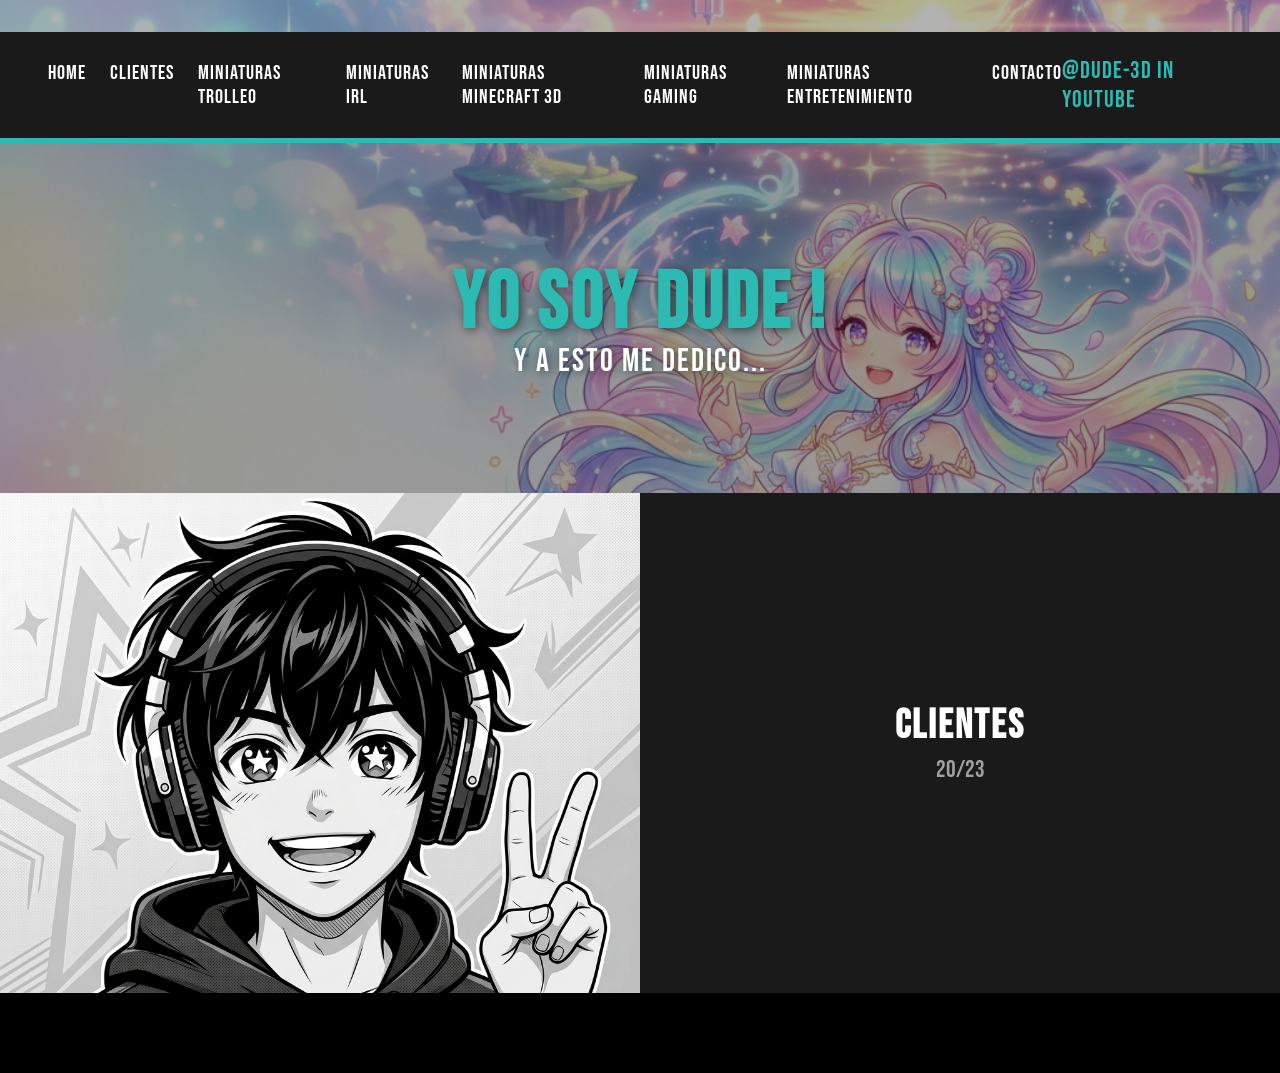
==== portfolio-web/index.html @ c580d43c "Add files via upload" ====
<!DOCTYPE html>
<html lang="es">
<head>
    <meta charset="UTF-8">
    <meta name="viewport" content="width=device-width, initial-scale=1.0">
    <meta name="description" content="Portfolio de Dude 3D - Miniaturas y Diseños">
    <title>Dude 3D | Portfolio</title>
    <link rel="stylesheet" href="style.css">
    <!-- Google Fonts -->
    <link rel="preconnect" href="https://fonts.googleapis.com">
    <link rel="preconnect" href="https://fonts.gstatic.com" crossorigin>
    <link href="https://fonts.googleapis.com/css2?family=Bebas+Neue&family=Inter:wght@400;600;800&display=swap" rel="stylesheet">
</head>
<body>
    <div class="background-overlay"></div>
    <div class="site-container">
        
        <!-- Header -->
        <header class="site-header">
            <nav class="nav-links">
                <a href="#" class="nav-item active">HOME</a>
                <a href="#" class="nav-item">CLIENTES</a>
                <a href="#" class="nav-item">MINIATURAS TROLLEO</a>
                <a href="#" class="nav-item">MINIATURAS IRL</a>
                <a href="#" class="nav-item">MINIATURAS MINECRAFT 3D</a>
                <a href="#" class="nav-item">MINIATURAS GAMING</a>
                <a href="#" class="nav-item">MINIATURAS ENTRETENIMIENTO</a>
                <a href="#" class="nav-item">CONTACTO</a>
            </nav>
            <div class="social-link">
                <a href="#">@DUDE-3D IN YOUTUBE</a>
            </div>
        </header>

        <!-- Hero Section -->
        <section class="hero-banner">
            <div class="hero-overlay"></div>
            <div class="hero-content">
                <h1 class="hero-title">YO SOY DUDE !</h1>
                <p class="hero-subtitle">Y A ESTO ME DEDICO...</p>
            </div>
        </section>

        <!-- Content Grid -->
        <section class="content-grid">
            <div class="grid-item avatar-wrapper">
                <img src="assets/avatar.png" alt="Dude Avatar" class="avatar-image">
            </div>
            <div class="grid-item info-wrapper">
                <div class="info-content">
                    <h2 class="info-title">CLIENTES</h2>
                    <p class="info-counter">20/23</p>
                </div>
            </div>
        </section>

    </div>
    <script src="script.js"></script>
</body>
</html>
---- portfolio-web/style.css ----
/* CSS Variables for easy maintenance */
:root {
    --primary-color: #2cbab2; /* Teal accent */
    --bg-dark: #1a1a1a; /* Header & Card background */
    --text-white: #ffffff;
    --text-gray: #a0a0a0;
    --font-heading: 'Bebas Neue', sans-serif;
    --font-body: 'Inter', sans-serif;
}

/* Reset and Base Styles */
* {
    margin: 0;
    padding: 0;
    box-sizing: border-box;
}

body {
    font-family: var(--font-body);
    background-color: #000;
    color: var(--text-white);
    min-height: 100vh;
    /* Use the hero background as a fixed full-page background as well */
    background-image: url('assets/hero_bg.png');
    background-size: cover;
    background-position: center;
    background-attachment: fixed;
}

/* Overlay to darken the background slightly so content pops */
.background-overlay {
    position: fixed;
    top: 0;
    left: 0;
    width: 100%;
    height: 100%;
    background: rgba(0, 0, 0, 0.3);
    z-index: -1;
}

/* Main Container */
.site-container {
    max-width: 1300px;
    margin: 0 auto;
    padding-top: 2rem;
    padding-bottom: 5rem;
}

/* Header Styles */
.site-header {
    background-color: var(--bg-dark);
    display: flex;
    justify-content: space-between;
    align-items: center;
    padding: 1.5rem 3rem;
    border-bottom: 5px solid var(--primary-color);
}

.nav-links {
    display: flex;
    gap: 1.5rem;
}

.nav-item {
    font-family: var(--font-heading);
    color: var(--text-white);
    text-decoration: none;
    font-size: 1.25rem;
    letter-spacing: 1px;
    transition: color 0.3s ease;
}

.nav-item:hover {
    color: var(--primary-color);
}

.nav-item.active {
    /* If active item should have different style, e.g. white or primary */
    color: var(--text-white);
}

.social-link a {
    font-family: var(--font-heading);
    color: var(--primary-color);
    text-decoration: none;
    font-size: 1.5rem;
    letter-spacing: 1px;
    transition: opacity 0.3s ease;
}

.social-link a:hover {
    opacity: 0.8;
}

/* Hero Section */
.hero-banner {
    position: relative;
    height: 350px;
    background-image: url('assets/hero_bg.png');
    background-size: cover;
    background-position: center 30%;
    display: flex;
    justify-content: center;
    align-items: center;
    text-align: center;
}

.hero-overlay {
    position: absolute;
    top: 0;
    left: 0;
    width: 100%;
    height: 100%;
    background: rgba(0, 0, 0, 0.4); /* Darken hero image slightly for text readability */
}

.hero-content {
    position: relative;
    z-index: 1;
}

.hero-title {
    font-family: var(--font-heading);
    color: var(--primary-color);
    font-size: 5rem;
    letter-spacing: 3px;
    margin-bottom: -10px;
    text-shadow: 2px 2px 10px rgba(0,0,0,0.5);
}

.hero-subtitle {
    font-family: var(--font-heading);
    color: var(--text-white);
    font-size: 2rem;
    letter-spacing: 2px;
    text-shadow: 2px 2px 10px rgba(0,0,0,0.5);
}

/* Content Grid */
.content-grid {
    display: grid;
    grid-template-columns: 1fr 1fr;
    height: 500px;
}

.grid-item {
    display: flex;
    justify-content: center;
    align-items: center;
}

.avatar-wrapper {
    background-color: #f0f0f0; /* Light background for the B&W avatar */
    overflow: hidden;
}

.avatar-image {
    width: 100%;
    height: 100%;
    object-fit: cover;
    object-position: center top;
}

.info-wrapper {
    background-color: var(--bg-dark);
    flex-direction: column;
}

.info-content {
    text-align: center;
}

.info-title {
    font-family: var(--font-heading);
    font-size: 2.5rem;
    color: var(--text-white);
    letter-spacing: 2px;
}

.info-counter {
    font-family: var(--font-heading);
    font-size: 1.5rem;
    color: var(--text-gray);
    margin-top: 5px;
}

/* Responsive adjustments */
@media (max-width: 1024px) {
    .site-header {
        flex-direction: column;
        gap: 1rem;
        padding: 1.5rem;
    }
    .nav-links {
        flex-wrap: wrap;
        justify-content: center;
    }
}

@media (max-width: 768px) {
    .content-grid {
        grid-template-columns: 1fr;
        height: auto;
    }
    .avatar-wrapper {
        height: 400px;
    }
    .info-wrapper {
        padding: 4rem 2rem;
    }
    .hero-title {
        font-size: 3.5rem;
    }
    .hero-subtitle {
        font-size: 1.5rem;
    }
}
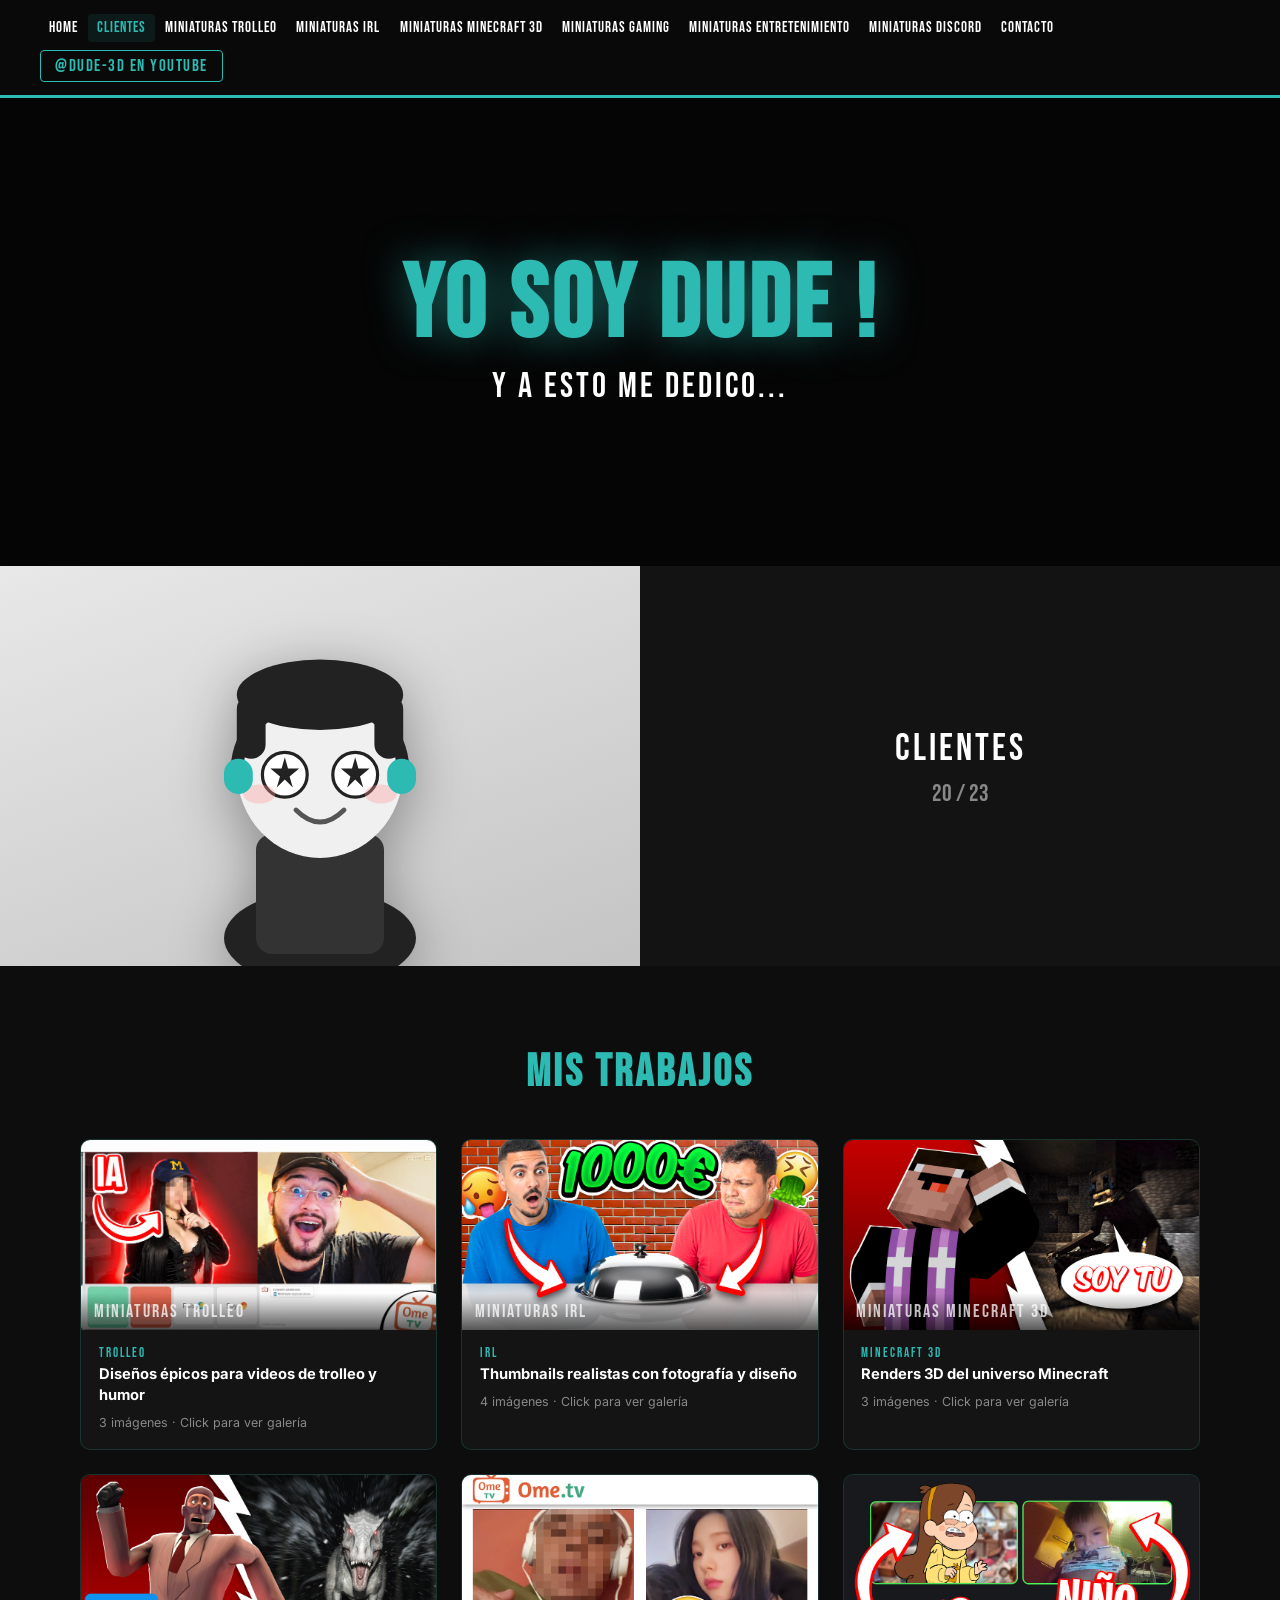
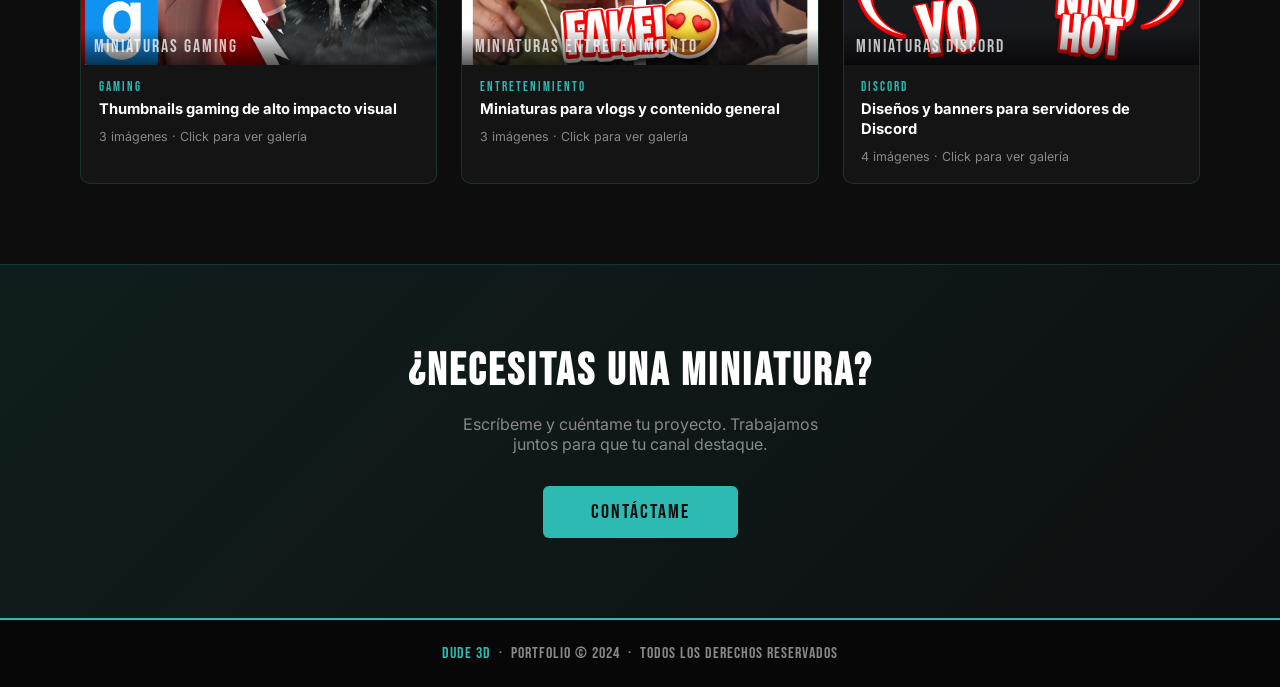
==== commit c2a37ee5: "Add files via upload" ====
--- a/portfolio-web/index.html
+++ b/portfolio-web/index.html
@@ -3,58 +3,831 @@
 <head>
     <meta charset="UTF-8">
     <meta name="viewport" content="width=device-width, initial-scale=1.0">
-    <meta name="description" content="Portfolio de Dude 3D - Miniaturas y Diseños">
+    <meta name="description" content="Portfolio de Dude 3D - Miniaturas y Diseños para YouTube">
     <title>Dude 3D | Portfolio</title>
-    <link rel="stylesheet" href="style.css">
-    <!-- Google Fonts -->
+
     <link rel="preconnect" href="https://fonts.googleapis.com">
     <link rel="preconnect" href="https://fonts.gstatic.com" crossorigin>
     <link href="https://fonts.googleapis.com/css2?family=Bebas+Neue&family=Inter:wght@400;600;800&display=swap" rel="stylesheet">
+
+    <style>
+        /* ============================================================
+           VARIABLES
+        ============================================================ */
+        :root {
+            --teal:    #2cbab2;
+            --teal-dim:#1d8580;
+            --dark:    #0d0d0d;
+            --card-bg: #1a1a1a;
+            --gray:    #888;
+            --white:   #ffffff;
+            --bebas:   'Bebas Neue', sans-serif;
+            --inter:   'Inter', sans-serif;
+        }
+
+        /* ============================================================
+           RESET
+        ============================================================ */
+        *, *::before, *::after { margin:0; padding:0; box-sizing:border-box; }
+        html { scroll-behavior:smooth; }
+        body {
+            font-family: var(--inter);
+            background-color: var(--dark);
+            color: var(--white);
+            min-height: 100vh;
+            overflow-x: hidden;
+        }
+        a { text-decoration:none; color:inherit; }
+        img { display:block; max-width:100%; }
+
+        /* ============================================================
+           GLOBAL BACKGROUND (hatsune_miku_fondo.jpg con blur)
+        ============================================================ */
+        body::before {
+            content: '';
+            position: fixed;
+            inset: 0;
+            background: url('assets/hatsune_miku_fondo.jpg') center/cover no-repeat;
+            filter: blur(14px) brightness(0.35);
+            transform: scale(1.05); /* evita bordes blancos del blur */
+            z-index: 0;
+        }
+
+        /* ============================================================
+           SITE WRAPPER
+        ============================================================ */
+        .site-wrapper {
+            position: relative;
+            z-index: 1;
+            display: flex;
+            flex-direction: column;
+            min-height: 100vh;
+        }
+
+        /* ============================================================
+           HEADER
+        ============================================================ */
+        .site-header {
+            background: rgba(10,10,10,0.88);
+            backdrop-filter: blur(14px);
+            -webkit-backdrop-filter: blur(14px);
+            border-bottom: 3px solid var(--teal);
+            display: flex;
+            flex-wrap: wrap;
+            align-items: center;
+            justify-content: space-between;
+            gap: 0.5rem;
+            padding: 0.85rem 2.5rem;
+            position: sticky;
+            top: 0;
+            z-index: 200;
+        }
+
+        .nav-links {
+            display: flex;
+            flex-wrap: wrap;
+            gap: 0.1rem;
+        }
+
+        .nav-item {
+            font-family: var(--bebas);
+            font-size: 0.95rem;
+            letter-spacing: 1px;
+            color: var(--white);
+            padding: 0.3rem 0.55rem;
+            border-radius: 4px;
+            transition: color .22s, background .22s;
+            cursor: pointer;
+        }
+        .nav-item:hover,
+        .nav-item.active {
+            color: var(--teal);
+            background: rgba(44,186,178,0.1);
+        }
+
+        .social-badge {
+            font-family: var(--bebas);
+            font-size: 1.05rem;
+            letter-spacing: 1.5px;
+            color: var(--teal);
+            border: 1.5px solid var(--teal);
+            padding: 0.3rem 0.9rem;
+            border-radius: 4px;
+            white-space: nowrap;
+            transition: background .22s, color .22s;
+        }
+        .social-badge:hover {
+            background: var(--teal);
+            color: var(--dark);
+        }
+
+        /* ============================================================
+           HERO — imagen real con overlay oscuro
+        ============================================================ */
+        .hero {
+            position: relative;
+            height: 52vh;
+            min-height: 300px;
+            overflow: hidden;
+            display: flex;
+            align-items: center;
+            justify-content: center;
+            text-align: center;
+        }
+
+        /* Imagen real sin blur (el blur del body::before no afecta aquí) */
+        .hero-bg {
+            position: absolute;
+            inset: 0;
+            background: url('assets/hatsune_miku_fondo.jpg') center/cover no-repeat;
+            z-index: 0;
+        }
+
+        /* Overlay oscuro sobre la imagen del hero */
+        .hero-overlay {
+            position: absolute;
+            inset: 0;
+            background: rgba(0, 0, 0, 0.58);
+            z-index: 1;
+        }
+
+        .hero-inner {
+            position: relative;
+            z-index: 2;
+        }
+
+        .hero-title {
+            font-family: var(--bebas);
+            font-size: clamp(3.5rem, 8vw, 7rem);
+            color: var(--teal);
+            letter-spacing: 4px;
+            line-height: 1;
+            text-shadow: 0 0 40px rgba(44,186,178,0.55);
+            animation: fadeUp .8s ease both;
+        }
+
+        .hero-sub {
+            font-family: var(--bebas);
+            font-size: clamp(1.4rem, 3vw, 2.2rem);
+            color: var(--white);
+            letter-spacing: 3px;
+            margin-top: 0.4rem;
+            opacity: .88;
+            animation: fadeUp .8s .18s ease both;
+        }
+
+        @keyframes fadeUp {
+            from { opacity:0; transform:translateY(28px); }
+            to   { opacity:1; transform:translateY(0); }
+        }
+
+        /* ============================================================
+           ABOUT / AVATAR + CLIENTES
+        ============================================================ */
+        .about-section {
+            display: grid;
+            grid-template-columns: 1fr 1fr;
+            min-height: 400px;
+        }
+
+        .avatar-panel {
+            background: linear-gradient(160deg, #e8e8e8 0%, #c4c4c4 100%);
+            display: flex;
+            align-items: flex-end;
+            justify-content: center;
+            overflow: hidden;
+        }
+
+        .avatar-svg {
+            width: 78%;
+            max-width: 320px;
+            margin-bottom: -4px;
+            animation: float 4s ease-in-out infinite;
+            filter: drop-shadow(0 12px 28px rgba(0,0,0,.35));
+        }
+        @keyframes float {
+            0%,100%{ transform:translateY(0); }
+            50%    { transform:translateY(-14px); }
+        }
+
+        .info-panel {
+            background: rgba(20,20,20,0.92);
+            display: flex;
+            flex-direction: column;
+            align-items: center;
+            justify-content: center;
+            gap: 0.4rem;
+            padding: 3rem 2rem;
+        }
+        .info-label {
+            font-family: var(--bebas);
+            font-size: 2.4rem;
+            letter-spacing: 3px;
+        }
+        .info-count {
+            font-family: var(--bebas);
+            font-size: 1.5rem;
+            color: var(--gray);
+        }
+
+        /* ============================================================
+           PORTFOLIO SECTION
+        ============================================================ */
+        .portfolio-section {
+            padding: 5rem 2.5rem;
+            max-width: 1200px;
+            margin: 0 auto;
+            width: 100%;
+        }
+
+        .section-title {
+            font-family: var(--bebas);
+            font-size: 2.8rem;
+            letter-spacing: 3px;
+            color: var(--teal);
+            margin-bottom: 2.5rem;
+            text-align: center;
+        }
+
+        .portfolio-grid {
+            display: grid;
+            grid-template-columns: repeat(auto-fill, minmax(300px, 1fr));
+            gap: 1.5rem;
+        }
+
+        /* ---- Card ---- */
+        .portfolio-card {
+            background: rgba(22,22,22,0.88);
+            border: 1px solid rgba(44,186,178,0.18);
+            border-radius: 10px;
+            overflow: hidden;
+            cursor: pointer;
+            transition: transform .3s ease, box-shadow .3s ease, border-color .3s;
+        }
+        .portfolio-card:hover {
+            transform: translateY(-8px);
+            box-shadow: 0 20px 45px rgba(0,0,0,.6), 0 0 0 1px rgba(44,186,178,.45);
+            border-color: rgba(44,186,178,.45);
+        }
+
+        /* Thumbnail: usa la primera imagen de la carpeta como portada */
+        .card-thumb {
+            position: relative;
+            height: 190px;
+            overflow: hidden;
+            background: #111;
+        }
+        .card-thumb img {
+            width: 100%;
+            height: 100%;
+            object-fit: cover;
+            transition: transform .45s ease;
+        }
+        .portfolio-card:hover .card-thumb img {
+            transform: scale(1.06);
+        }
+
+        /* Fallback gradient si la imagen falla */
+        .card-thumb.trolleo-bg   { background: linear-gradient(135deg,#1a1a2e,#e94560); }
+        .card-thumb.irl-bg       { background: linear-gradient(135deg,#0f3460,#533483); }
+        .card-thumb.mc-bg        { background: linear-gradient(135deg,#1b4332,#52b788); }
+        .card-thumb.gaming-bg    { background: linear-gradient(135deg,#240046,#9d4edd); }
+        .card-thumb.entertain-bg { background: linear-gradient(135deg,#7b2d00,#f4a261); }
+        .card-thumb.discord-bg   { background: linear-gradient(135deg,#23272a,#5865f2); }
+
+        .card-thumb-label {
+            position: absolute;
+            bottom: 0; left: 0; right: 0;
+            padding: 0.5rem 0.8rem;
+            font-family: var(--bebas);
+            font-size: 1.1rem;
+            letter-spacing: 2px;
+            color: rgba(255,255,255,.75);
+            background: linear-gradient(transparent, rgba(0,0,0,.65));
+        }
+
+        .card-body {
+            padding: 0.9rem 1.1rem 1.2rem;
+        }
+        .card-category {
+            font-family: var(--bebas);
+            font-size: 0.8rem;
+            color: var(--teal);
+            letter-spacing: 2px;
+            margin-bottom: 0.2rem;
+        }
+        .card-title {
+            font-weight: 700;
+            font-size: 0.92rem;
+            line-height: 1.4;
+        }
+        .card-count {
+            margin-top: 0.6rem;
+            font-size: 0.78rem;
+            color: var(--gray);
+        }
+
+        /* ============================================================
+           LIGHTBOX / GALERÍA MODAL
+        ============================================================ */
+        .lightbox-overlay {
+            display: none;
+            position: fixed;
+            inset: 0;
+            background: rgba(0,0,0,0.92);
+            z-index: 1000;
+            justify-content: center;
+            align-items: center;
+            flex-direction: column;
+            gap: 1rem;
+            padding: 1.5rem;
+        }
+        .lightbox-overlay.open { display: flex; }
+
+        .lightbox-header {
+            width: 100%;
+            max-width: 960px;
+            display: flex;
+            align-items: center;
+            justify-content: space-between;
+        }
+        .lightbox-title {
+            font-family: var(--bebas);
+            font-size: 1.8rem;
+            letter-spacing: 3px;
+            color: var(--teal);
+        }
+        .lightbox-close {
+            background: none;
+            border: none;
+            color: var(--white);
+            font-size: 2.2rem;
+            cursor: pointer;
+            line-height: 1;
+            transition: color .2s;
+        }
+        .lightbox-close:hover { color: var(--teal); }
+
+        /* Main viewer */
+        .lightbox-main {
+            position: relative;
+            width: 100%;
+            max-width: 960px;
+            display: flex;
+            align-items: center;
+            justify-content: center;
+            gap: 1rem;
+        }
+
+        .lightbox-img-wrap {
+            flex: 1;
+            max-height: 65vh;
+            display: flex;
+            align-items: center;
+            justify-content: center;
+            overflow: hidden;
+            border-radius: 8px;
+            border: 1px solid rgba(44,186,178,0.2);
+            background: #111;
+        }
+        .lightbox-img-wrap img {
+            max-height: 65vh;
+            max-width: 100%;
+            object-fit: contain;
+            border-radius: 6px;
+        }
+
+        .lb-btn {
+            background: rgba(44,186,178,0.15);
+            border: 1.5px solid rgba(44,186,178,0.4);
+            color: var(--white);
+            font-size: 2rem;
+            width: 50px;
+            height: 50px;
+            border-radius: 50%;
+            cursor: pointer;
+            flex-shrink: 0;
+            display: flex;
+            align-items: center;
+            justify-content: center;
+            transition: background .22s;
+        }
+        .lb-btn:hover { background: rgba(44,186,178,0.35); }
+
+        /* Thumbnail strip */
+        .lightbox-strip {
+            display: flex;
+            gap: 0.5rem;
+            overflow-x: auto;
+            width: 100%;
+            max-width: 960px;
+            padding-bottom: 4px;
+        }
+        .lightbox-strip::-webkit-scrollbar { height: 4px; }
+        .lightbox-strip::-webkit-scrollbar-thumb { background: var(--teal); border-radius:2px; }
+
+        .lb-thumb {
+            flex-shrink: 0;
+            width: 80px;
+            height: 55px;
+            object-fit: cover;
+            border-radius: 5px;
+            border: 2px solid transparent;
+            cursor: pointer;
+            transition: border-color .2s, opacity .2s;
+            opacity: 0.65;
+        }
+        .lb-thumb:hover { opacity: 1; }
+        .lb-thumb.active {
+            border-color: var(--teal);
+            opacity: 1;
+        }
+
+        .lb-counter {
+            font-family: var(--bebas);
+            font-size: 1rem;
+            letter-spacing: 2px;
+            color: var(--gray);
+            align-self: flex-end;
+        }
+
+        /* ============================================================
+           CONTACT
+        ============================================================ */
+        .contact-section {
+            background: linear-gradient(135deg, rgba(44,186,178,.1), rgba(44,186,178,.02));
+            border-top: 1px solid rgba(44,186,178,.2);
+            text-align: center;
+            padding: 5rem 2rem;
+        }
+        .contact-section h2 {
+            font-family: var(--bebas);
+            font-size: 2.8rem;
+            letter-spacing: 3px;
+            margin-bottom: 1rem;
+        }
+        .contact-section p {
+            color: var(--gray);
+            max-width: 400px;
+            margin: 0 auto 2rem;
+        }
+        .btn-cta {
+            display: inline-block;
+            font-family: var(--bebas);
+            font-size: 1.25rem;
+            letter-spacing: 2px;
+            color: var(--dark);
+            background: var(--teal);
+            padding: 0.85rem 3rem;
+            border-radius: 6px;
+            border: none;
+            cursor: pointer;
+            transition: transform .2s, box-shadow .2s;
+        }
+        .btn-cta:hover {
+            transform: translateY(-3px);
+            box-shadow: 0 10px 30px rgba(44,186,178,.4);
+        }
+
+        /* ============================================================
+           FOOTER
+        ============================================================ */
+        footer {
+            background: rgba(8,8,8,.96);
+            text-align: center;
+            padding: 1.5rem;
+            font-family: var(--bebas);
+            font-size: 1rem;
+            letter-spacing: 1px;
+            color: var(--gray);
+            border-top: 2px solid var(--teal);
+        }
+        footer span { color: var(--teal); }
+
+        /* ============================================================
+           RESPONSIVE
+        ============================================================ */
+        @media (max-width: 768px) {
+            .site-header { padding: .75rem 1rem; }
+            .about-section { grid-template-columns: 1fr; }
+            .avatar-panel { min-height: 340px; }
+            .portfolio-grid { grid-template-columns: 1fr; }
+            .lb-btn { width:38px; height:38px; font-size:1.4rem; }
+        }
+    </style>
 </head>
 <body>
-    <div class="background-overlay"></div>
-    <div class="site-container">
-        
-        <!-- Header -->
-        <header class="site-header">
-            <nav class="nav-links">
-                <a href="#" class="nav-item active">HOME</a>
-                <a href="#" class="nav-item">CLIENTES</a>
-                <a href="#" class="nav-item">MINIATURAS TROLLEO</a>
-                <a href="#" class="nav-item">MINIATURAS IRL</a>
-                <a href="#" class="nav-item">MINIATURAS MINECRAFT 3D</a>
-                <a href="#" class="nav-item">MINIATURAS GAMING</a>
-                <a href="#" class="nav-item">MINIATURAS ENTRETENIMIENTO</a>
-                <a href="#" class="nav-item">CONTACTO</a>
+
+    <!-- ====================================================
+         LIGHTBOX MODAL
+    ==================================================== -->
+    <div class="lightbox-overlay" id="lightbox" role="dialog" aria-modal="true" aria-label="Galería de imágenes">
+        <div class="lightbox-header">
+            <span class="lightbox-title" id="lb-title">CATEGORÍA</span>
+            <button class="lightbox-close" id="lb-close" aria-label="Cerrar galería">✕</button>
+        </div>
+
+        <div class="lightbox-main">
+            <button class="lb-btn" id="lb-prev" aria-label="Anterior">&#8249;</button>
+            <div class="lightbox-img-wrap">
+                <img id="lb-img" src="" alt="Miniatura seleccionada">
+            </div>
+            <button class="lb-btn" id="lb-next" aria-label="Siguiente">&#8250;</button>
+        </div>
+
+        <div style="width:100%;max-width:960px;display:flex;align-items:center;justify-content:space-between;gap:1rem;">
+            <div class="lightbox-strip" id="lb-strip"></div>
+            <span class="lb-counter" id="lb-counter">1 / 1</span>
+        </div>
+    </div>
+
+    <!-- ====================================================
+         SITE WRAPPER
+    ==================================================== -->
+    <div class="site-wrapper">
+
+        <!-- HEADER -->
+        <header class="site-header" id="site-header">
+            <nav class="nav-links" aria-label="Navegación principal">
+                <a href="#inicio"    class="nav-item active" id="nav-home">HOME</a>
+                <a href="#clientes"  class="nav-item" id="nav-clientes">CLIENTES</a>
+                <a href="#portfolio" class="nav-item" id="nav-trolleo">MINIATURAS TROLLEO</a>
+                <a href="#portfolio" class="nav-item" id="nav-irl">MINIATURAS IRL</a>
+                <a href="#portfolio" class="nav-item" id="nav-mc">MINIATURAS MINECRAFT 3D</a>
+                <a href="#portfolio" class="nav-item" id="nav-gaming">MINIATURAS GAMING</a>
+                <a href="#portfolio" class="nav-item" id="nav-entertain">MINIATURAS ENTRETENIMIENTO</a>
+                <a href="#portfolio" class="nav-item" id="nav-discord">MINIATURAS DISCORD</a>
+                <a href="#contacto"  class="nav-item" id="nav-contacto">CONTACTO</a>
             </nav>
-            <div class="social-link">
-                <a href="#">@DUDE-3D IN YOUTUBE</a>
-            </div>
+            <a href="https://youtube.com/@DUDE-3D" target="_blank" rel="noopener" class="social-badge" id="youtube-link">
+                @DUDE-3D EN YOUTUBE
+            </a>
         </header>
 
-        <!-- Hero Section -->
-        <section class="hero-banner">
+        <!-- HERO -->
+        <section class="hero" id="inicio" aria-label="Presentación">
+            <div class="hero-bg"></div>
             <div class="hero-overlay"></div>
-            <div class="hero-content">
+            <div class="hero-inner">
                 <h1 class="hero-title">YO SOY DUDE !</h1>
-                <p class="hero-subtitle">Y A ESTO ME DEDICO...</p>
+                <p class="hero-sub">Y A ESTO ME DEDICO...</p>
             </div>
         </section>
 
-        <!-- Content Grid -->
-        <section class="content-grid">
-            <div class="grid-item avatar-wrapper">
-                <img src="assets/avatar.png" alt="Dude Avatar" class="avatar-image">
+        <!-- ABOUT -->
+        <section class="about-section" id="clientes" aria-label="Avatar y clientes">
+            <div class="avatar-panel">
+                <svg class="avatar-svg" viewBox="0 0 200 240" xmlns="http://www.w3.org/2000/svg" aria-label="Avatar de Dude3D">
+                    <ellipse cx="100" cy="220" rx="60" ry="30" fill="#222"/>
+                    <rect x="60" y="155" width="80" height="75" rx="10" fill="#333"/>
+                    <rect x="88" y="140" width="24" height="20" rx="4" fill="#ddd"/>
+                    <ellipse cx="100" cy="115" rx="52" ry="55" fill="#f0f0f0"/>
+                    <ellipse cx="100" cy="68" rx="52" ry="22" fill="#222"/>
+                    <rect x="48" y="68" width="18" height="40" rx="9" fill="#222"/>
+                    <rect x="134" y="68" width="18" height="40" rx="9" fill="#222"/>
+                    <circle cx="78" cy="118" r="14" fill="white" stroke="#222" stroke-width="2"/>
+                    <circle cx="122" cy="118" r="14" fill="white" stroke="#222" stroke-width="2"/>
+                    <polygon points="78,107 80,114 87,114 81,119 83,126 78,121 73,126 75,119 69,114 76,114" fill="#222"/>
+                    <polygon points="122,107 124,114 131,114 125,119 127,126 122,121 117,126 119,119 113,114 120,114" fill="#222"/>
+                    <ellipse cx="62" cy="130" rx="10" ry="6" fill="rgba(255,150,150,0.35)"/>
+                    <ellipse cx="138" cy="130" rx="10" ry="6" fill="rgba(255,150,150,0.35)"/>
+                    <path d="M85 140 Q100 155 115 140" stroke="#555" stroke-width="3" fill="none" stroke-linecap="round"/>
+                    <path d="M48 115 Q50 75 100 72 Q150 75 152 115" stroke="#222" stroke-width="8" fill="none" stroke-linecap="round"/>
+                    <rect x="40" y="108" width="18" height="22" rx="9" fill="#2cbab2"/>
+                    <rect x="142" y="108" width="18" height="22" rx="9" fill="#2cbab2"/>
+                </svg>
             </div>
-            <div class="grid-item info-wrapper">
-                <div class="info-content">
-                    <h2 class="info-title">CLIENTES</h2>
-                    <p class="info-counter">20/23</p>
-                </div>
+            <div class="info-panel">
+                <p class="info-label">CLIENTES</p>
+                <p class="info-count">20 / 23</p>
             </div>
         </section>
 
-    </div>
-    <script src="script.js"></script>
+        <!-- PORTFOLIO -->
+        <section class="portfolio-section" id="portfolio" aria-label="Trabajos">
+            <h2 class="section-title">MIS TRABAJOS</h2>
+            <div class="portfolio-grid" id="portfolio-grid">
+
+                <!-- Trolleo -->
+                <article class="portfolio-card" tabindex="0"
+                    data-gallery="trolleo"
+                    data-title="MINIATURAS TROLLEO"
+                    data-images='["assets/trolleo/miniatura_variante_1_remake.png","assets/trolleo/miniatura_variante_2.png","assets/trolleo/miniatura_variante_3.png"]'>
+                    <div class="card-thumb trolleo-bg">
+                        <img src="assets/trolleo/miniatura_variante_1_remake.png" alt="Miniatura Trolleo" loading="lazy" onerror="this.style.display='none'">
+                        <span class="card-thumb-label">MINIATURAS TROLLEO</span>
+                    </div>
+                    <div class="card-body">
+                        <p class="card-category">TROLLEO</p>
+                        <p class="card-title">Diseños épicos para videos de trolleo y humor</p>
+                        <p class="card-count">3 imágenes · Click para ver galería</p>
+                    </div>
+                </article>
+
+                <!-- IRL -->
+                <article class="portfolio-card" tabindex="0"
+                    data-gallery="irl"
+                    data-title="MINIATURAS IRL"
+                    data-images='["assets/irl/thumbnail_1.png","assets/irl/thumbnail_2(1).png","assets/irl/thumbnail_2.png","assets/irl/toros.png"]'>
+                    <div class="card-thumb irl-bg">
+                        <img src="assets/irl/thumbnail_1.png" alt="Miniatura IRL" loading="lazy" onerror="this.style.display='none'">
+                        <span class="card-thumb-label">MINIATURAS IRL</span>
+                    </div>
+                    <div class="card-body">
+                        <p class="card-category">IRL</p>
+                        <p class="card-title">Thumbnails realistas con fotografía y diseño</p>
+                        <p class="card-count">4 imágenes · Click para ver galería</p>
+                    </div>
+                </article>
+
+                <!-- Minecraft 3D -->
+                <article class="portfolio-card" tabindex="0"
+                    data-gallery="minecraft"
+                    data-title="MINIATURAS MINECRAFT 3D"
+                    data-images='["assets/minecraft/mini_1.png","assets/minecraft/mini_2.png","assets/minecraft/mini_3.png"]'>
+                    <div class="card-thumb mc-bg">
+                        <img src="assets/minecraft/mini_1.png" alt="Miniatura Minecraft" loading="lazy" onerror="this.style.display='none'">
+                        <span class="card-thumb-label">MINIATURAS MINECRAFT 3D</span>
+                    </div>
+                    <div class="card-body">
+                        <p class="card-category">MINECRAFT 3D</p>
+                        <p class="card-title">Renders 3D del universo Minecraft</p>
+                        <p class="card-count">3 imágenes · Click para ver galería</p>
+                    </div>
+                </article>
+
+                <!-- Gaming -->
+                <article class="portfolio-card" tabindex="0"
+                    data-gallery="gaming"
+                    data-title="MINIATURAS GAMING"
+                    data-images='["assets/gaming/miniatura_1.png","assets/gaming/miniatura_2.png","assets/gaming/miniatura_3.png"]'>
+                    <div class="card-thumb gaming-bg">
+                        <img src="assets/gaming/miniatura_1.png" alt="Miniatura Gaming" loading="lazy" onerror="this.style.display='none'">
+                        <span class="card-thumb-label">MINIATURAS GAMING</span>
+                    </div>
+                    <div class="card-body">
+                        <p class="card-category">GAMING</p>
+                        <p class="card-title">Thumbnails gaming de alto impacto visual</p>
+                        <p class="card-count">3 imágenes · Click para ver galería</p>
+                    </div>
+                </article>
+
+                <!-- Entretenimiento -->
+                <article class="portfolio-card" tabindex="0"
+                    data-gallery="entretenimiento"
+                    data-title="MINIATURAS ENTRETENIMIENTO"
+                    data-images='["assets/entretenimiento/troll_girls.png","assets/entretenimiento/troll_girls_2.png","assets/entretenimiento/troll_girls_3.png"]'>
+                    <div class="card-thumb entertain-bg">
+                        <img src="assets/entretenimiento/troll_girls.png" alt="Miniatura Entretenimiento" loading="lazy" onerror="this.style.display='none'">
+                        <span class="card-thumb-label">MINIATURAS ENTRETENIMIENTO</span>
+                    </div>
+                    <div class="card-body">
+                        <p class="card-category">ENTRETENIMIENTO</p>
+                        <p class="card-title">Miniaturas para vlogs y contenido general</p>
+                        <p class="card-count">3 imágenes · Click para ver galería</p>
+                    </div>
+                </article>
+
+                <!-- Discord -->
+                <article class="portfolio-card" tabindex="0"
+                    data-gallery="discord"
+                    data-title="MINIATURAS DISCORD"
+                    data-images='["assets/discord/Miniatura_mabel_1.png","assets/discord/Miniatura_mabel_2.png","assets/discord/thumbnail_1.jpg","assets/discord/thumbnail_2.png"]'>
+                    <div class="card-thumb discord-bg">
+                        <img src="assets/discord/Miniatura_mabel_1.png" alt="Miniatura Discord" loading="lazy" onerror="this.style.display='none'">
+                        <span class="card-thumb-label">MINIATURAS DISCORD</span>
+                    </div>
+                    <div class="card-body">
+                        <p class="card-category">DISCORD</p>
+                        <p class="card-title">Diseños y banners para servidores de Discord</p>
+                        <p class="card-count">4 imágenes · Click para ver galería</p>
+                    </div>
+                </article>
+
+            </div>
+        </section>
+
+        <!-- CONTACT -->
+        <section class="contact-section" id="contacto" aria-label="Contacto">
+            <h2>¿NECESITAS UNA MINIATURA?</h2>
+            <p>Escríbeme y cuéntame tu proyecto. Trabajamos juntos para que tu canal destaque.</p>
+            <a href="#" class="btn-cta" id="contact-btn">CONTÁCTAME</a>
+        </section>
+
+        <!-- FOOTER -->
+        <footer>
+            <span>DUDE 3D</span> &nbsp;·&nbsp; Portfolio © 2024 &nbsp;·&nbsp; Todos los derechos reservados
+        </footer>
+
+    </div><!-- /site-wrapper -->
+
+    <!-- ====================================================
+         JAVASCRIPT
+    ==================================================== -->
+    <script>
+        /* ---- NAV: active state on click ---- */
+        const navItems = document.querySelectorAll('.nav-item');
+        navItems.forEach(item => {
+            item.addEventListener('click', () => {
+                navItems.forEach(n => n.classList.remove('active'));
+                item.classList.add('active');
+            });
+        });
+
+        /* ---- INTERSECTION OBSERVER for nav highlight ---- */
+        const sectionMap = {
+            'inicio':    'nav-home',
+            'clientes':  'nav-clientes',
+            'portfolio': 'nav-trolleo',
+            'contacto':  'nav-contacto'
+        };
+        const observer = new IntersectionObserver(entries => {
+            entries.forEach(e => {
+                if (e.isIntersecting) {
+                    navItems.forEach(n => n.classList.remove('active'));
+                    const t = document.getElementById(sectionMap[e.target.id]);
+                    if (t) t.classList.add('active');
+                }
+            });
+        }, { threshold: 0.35 });
+        document.querySelectorAll('section[id]').forEach(s => observer.observe(s));
+
+        /* ---- LIGHTBOX ---- */
+        const lb         = document.getElementById('lightbox');
+        const lbImg      = document.getElementById('lb-img');
+        const lbTitle    = document.getElementById('lb-title');
+        const lbStrip    = document.getElementById('lb-strip');
+        const lbCounter  = document.getElementById('lb-counter');
+        const lbClose    = document.getElementById('lb-close');
+        const lbPrev     = document.getElementById('lb-prev');
+        const lbNext     = document.getElementById('lb-next');
+
+        let currentImages = [];
+        let currentIndex  = 0;
+
+        function openLightbox(images, title, startIndex = 0) {
+            currentImages = images;
+            currentIndex  = startIndex;
+            lbTitle.textContent = title;
+            buildStrip();
+            showImage(currentIndex);
+            lb.classList.add('open');
+            document.body.style.overflow = 'hidden';
+        }
+
+        function closeLightbox() {
+            lb.classList.remove('open');
+            document.body.style.overflow = '';
+        }
+
+        function showImage(index) {
+            currentIndex = (index + currentImages.length) % currentImages.length;
+            lbImg.src = currentImages[currentIndex];
+            lbCounter.textContent = `${currentIndex + 1} / ${currentImages.length}`;
+            // update strip active
+            document.querySelectorAll('.lb-thumb').forEach((t, i) => {
+                t.classList.toggle('active', i === currentIndex);
+            });
+            // scroll strip to active thumb
+            const activeThumb = lbStrip.children[currentIndex];
+            if (activeThumb) activeThumb.scrollIntoView({ behavior:'smooth', inline:'center' });
+        }
+
+        function buildStrip() {
+            lbStrip.innerHTML = '';
+            currentImages.forEach((src, i) => {
+                const img = document.createElement('img');
+                img.src = src;
+                img.alt = `Imagen ${i + 1}`;
+                img.className = 'lb-thumb' + (i === 0 ? ' active' : '');
+                img.addEventListener('click', () => showImage(i));
+                lbStrip.appendChild(img);
+            });
+        }
+
+        lbClose.addEventListener('click', closeLightbox);
+        lbPrev.addEventListener('click',  () => showImage(currentIndex - 1));
+        lbNext.addEventListener('click',  () => showImage(currentIndex + 1));
+
+        lb.addEventListener('click', e => { if (e.target === lb) closeLightbox(); });
+
+        document.addEventListener('keydown', e => {
+            if (!lb.classList.contains('open')) return;
+            if (e.key === 'ArrowRight') showImage(currentIndex + 1);
+            if (e.key === 'ArrowLeft')  showImage(currentIndex - 1);
+            if (e.key === 'Escape')     closeLightbox();
+        });
+
+        /* ---- Wire portfolio cards to lightbox ---- */
+        document.querySelectorAll('.portfolio-card').forEach(card => {
+            const open = () => {
+                const images = JSON.parse(card.dataset.images);
+                const title  = card.dataset.title;
+                openLightbox(images, title, 0);
+            };
+            card.addEventListener('click', open);
+            card.addEventListener('keydown', e => { if (e.key === 'Enter') open(); });
+        });
+    </script>
 </body>
 </html>
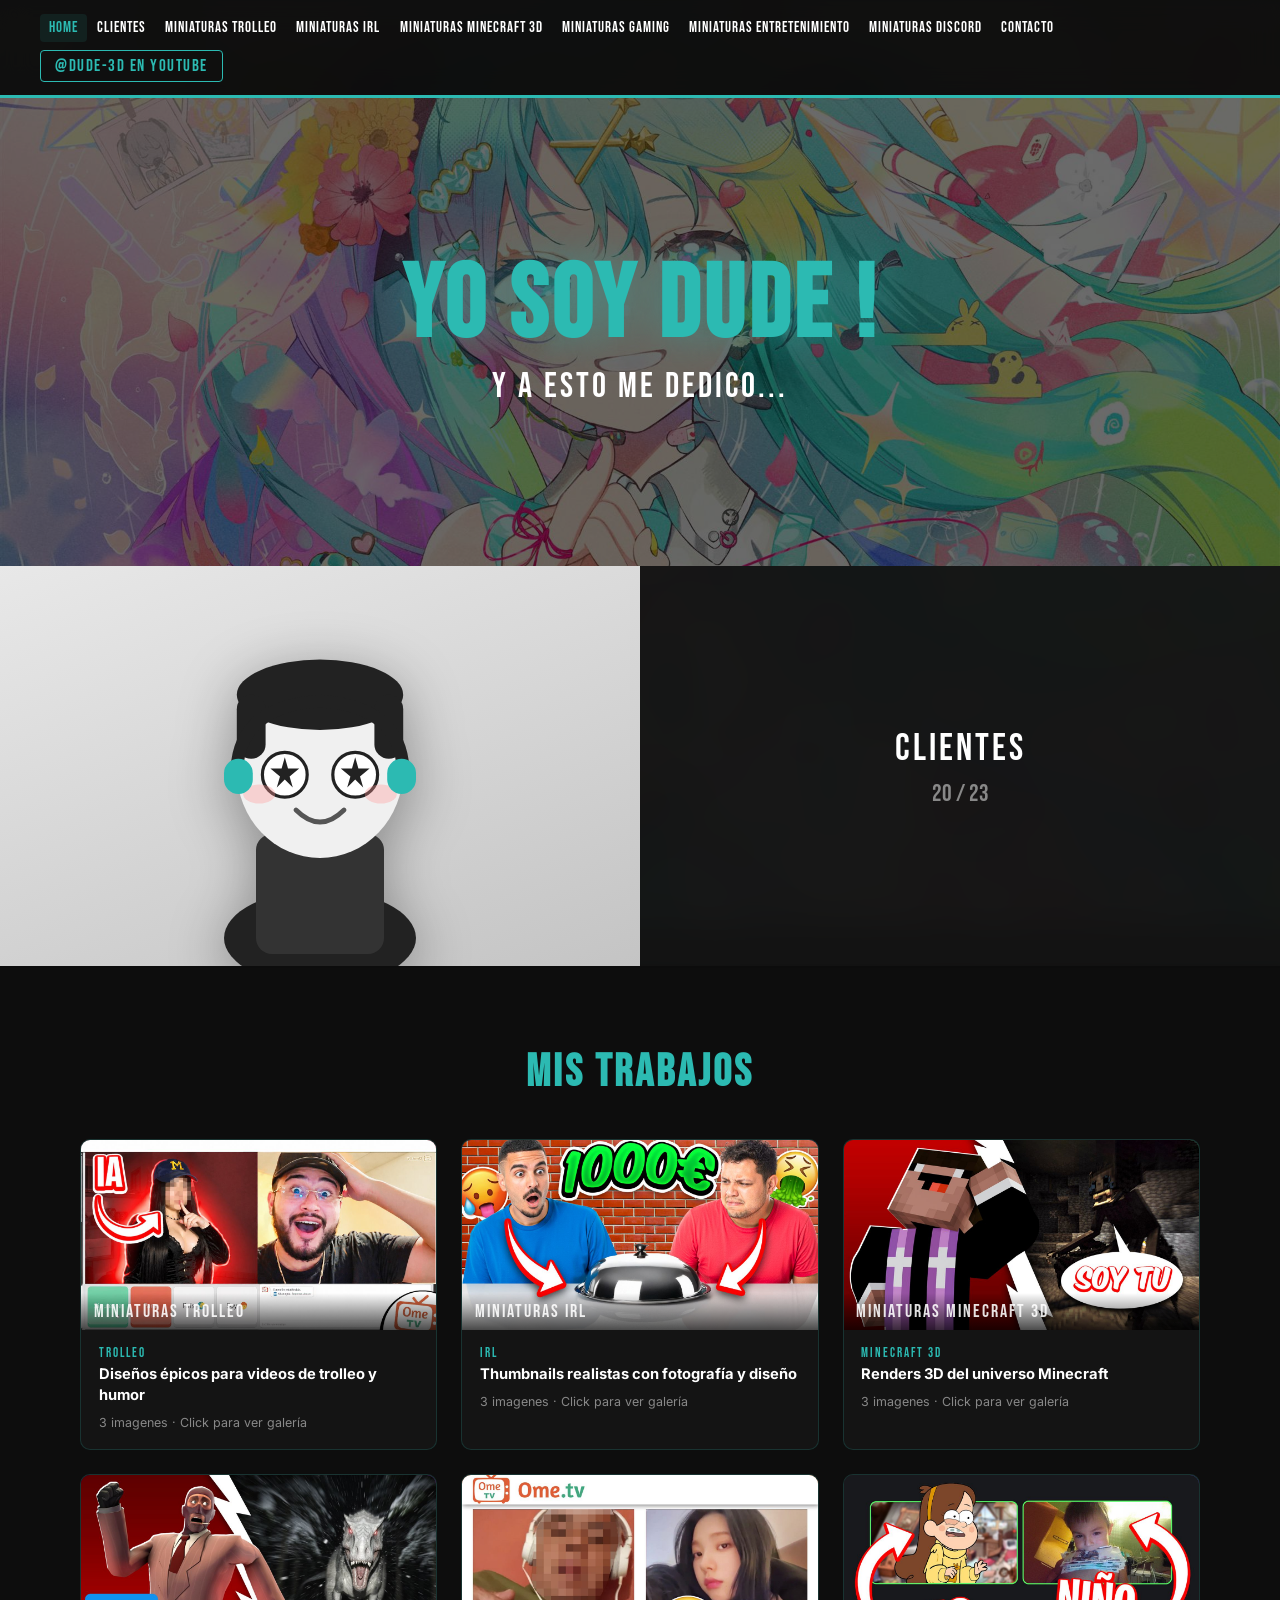
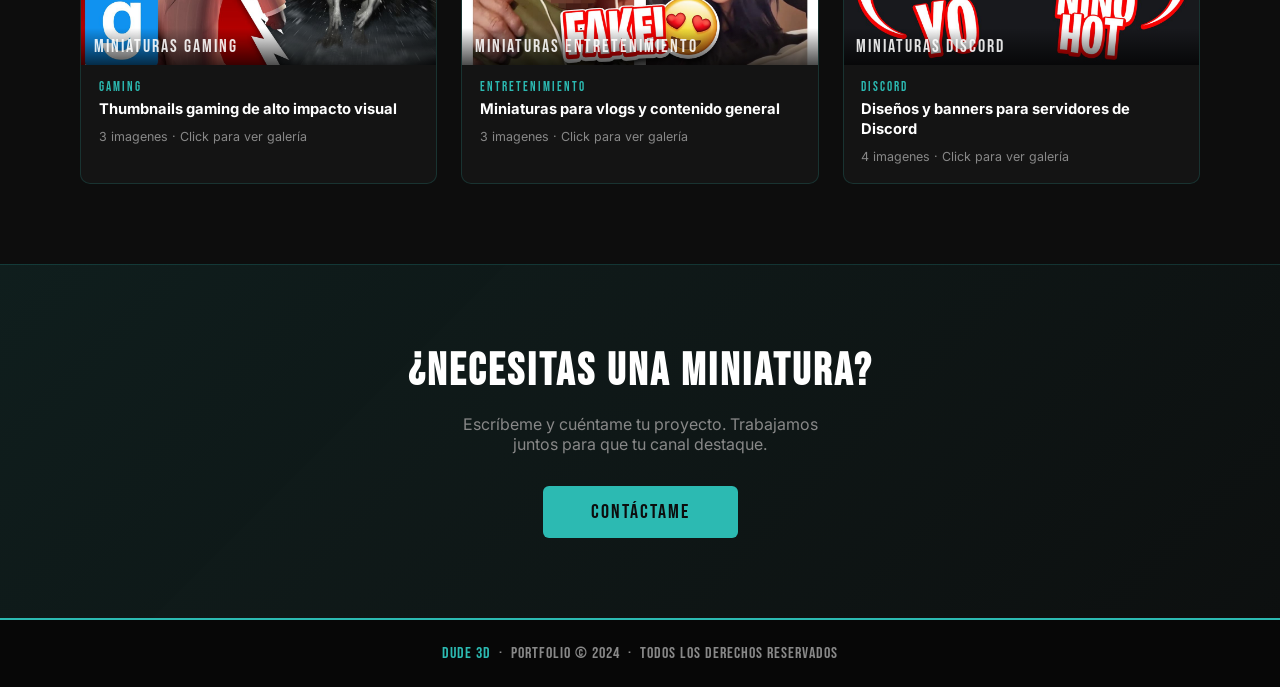
==== commit 03370708: "Add files via upload" ====
--- a/portfolio-web/index.html
+++ b/portfolio-web/index.html
@@ -11,51 +11,40 @@
     <link href="https://fonts.googleapis.com/css2?family=Bebas+Neue&family=Inter:wght@400;600;800&display=swap" rel="stylesheet">
 
     <style>
-        /* ============================================================
-           VARIABLES
-        ============================================================ */
         :root {
-            --teal:    #2cbab2;
-            --teal-dim:#1d8580;
-            --dark:    #0d0d0d;
-            --card-bg: #1a1a1a;
-            --gray:    #888;
-            --white:   #ffffff;
-            --bebas:   'Bebas Neue', sans-serif;
-            --inter:   'Inter', sans-serif;
-        }
-
-        /* ============================================================
-           RESET
-        ============================================================ */
+            --teal:  #2cbab2;
+            --dark:  #0d0d0d;
+            --card:  #1a1a1a;
+            --gray:  #888;
+            --white: #ffffff;
+            --bebas: 'Bebas Neue', sans-serif;
+            --inter: 'Inter', sans-serif;
+        }
+
         *, *::before, *::after { margin:0; padding:0; box-sizing:border-box; }
         html { scroll-behavior:smooth; }
+
         body {
             font-family: var(--inter);
-            background-color: var(--dark);
+            background: var(--dark);
             color: var(--white);
             min-height: 100vh;
             overflow-x: hidden;
         }
+
         a { text-decoration:none; color:inherit; }
-        img { display:block; max-width:100%; }
-
-        /* ============================================================
-           GLOBAL BACKGROUND (hatsune_miku_fondo.jpg con blur)
-        ============================================================ */
-        body::before {
-            content: '';
+        img { display:block; }
+
+        /* ── Global blurred background ── */
+        #global-bg {
             position: fixed;
             inset: 0;
-            background: url('assets/hatsune_miku_fondo.jpg') center/cover no-repeat;
-            filter: blur(14px) brightness(0.35);
-            transform: scale(1.05); /* evita bordes blancos del blur */
             z-index: 0;
-        }
-
-        /* ============================================================
-           SITE WRAPPER
-        ============================================================ */
+            background: url('assets/hero_bg.jpg') center/cover no-repeat;
+            filter: blur(16px) brightness(0.28);
+            transform: scale(1.06);
+        }
+
         .site-wrapper {
             position: relative;
             z-index: 1;
@@ -64,46 +53,36 @@
             min-height: 100vh;
         }
 
-        /* ============================================================
-           HEADER
-        ============================================================ */
+        /* ══════════ HEADER ══════════ */
         .site-header {
-            background: rgba(10,10,10,0.88);
+            background: rgba(10,10,10,0.9);
             backdrop-filter: blur(14px);
-            -webkit-backdrop-filter: blur(14px);
             border-bottom: 3px solid var(--teal);
             display: flex;
             flex-wrap: wrap;
             align-items: center;
             justify-content: space-between;
-            gap: 0.5rem;
-            padding: 0.85rem 2.5rem;
+            gap: .5rem;
+            padding: .85rem 2.5rem;
             position: sticky;
             top: 0;
             z-index: 200;
         }
 
-        .nav-links {
-            display: flex;
-            flex-wrap: wrap;
-            gap: 0.1rem;
-        }
+        .nav-links { display:flex; flex-wrap:wrap; gap:.1rem; }
 
         .nav-item {
             font-family: var(--bebas);
-            font-size: 0.95rem;
+            font-size: .95rem;
             letter-spacing: 1px;
             color: var(--white);
-            padding: 0.3rem 0.55rem;
+            padding: .3rem .55rem;
             border-radius: 4px;
-            transition: color .22s, background .22s;
+            transition: color .2s, background .2s;
             cursor: pointer;
         }
         .nav-item:hover,
-        .nav-item.active {
-            color: var(--teal);
-            background: rgba(44,186,178,0.1);
-        }
+        .nav-item.active { color:var(--teal); background:rgba(44,186,178,.1); }
 
         .social-badge {
             font-family: var(--bebas);
@@ -111,19 +90,14 @@
             letter-spacing: 1.5px;
             color: var(--teal);
             border: 1.5px solid var(--teal);
-            padding: 0.3rem 0.9rem;
+            padding: .3rem .9rem;
             border-radius: 4px;
             white-space: nowrap;
-            transition: background .22s, color .22s;
-        }
-        .social-badge:hover {
-            background: var(--teal);
-            color: var(--dark);
-        }
-
-        /* ============================================================
-           HERO — imagen real con overlay oscuro
-        ============================================================ */
+            transition: background .2s, color .2s;
+        }
+        .social-badge:hover { background:var(--teal); color:var(--dark); }
+
+        /* ══════════ HERO ══════════ */
         .hero {
             position: relative;
             height: 52vh;
@@ -135,44 +109,39 @@
             text-align: center;
         }
 
-        /* Imagen real sin blur (el blur del body::before no afecta aquí) */
         .hero-bg {
             position: absolute;
             inset: 0;
-            background: url('assets/hatsune_miku_fondo.jpg') center/cover no-repeat;
+            background: url('assets/hero_bg.jpg') center/cover no-repeat;
             z-index: 0;
         }
 
-        /* Overlay oscuro sobre la imagen del hero */
         .hero-overlay {
             position: absolute;
             inset: 0;
-            background: rgba(0, 0, 0, 0.58);
+            background: rgba(0,0,0,.58);
             z-index: 1;
         }
 
-        .hero-inner {
-            position: relative;
-            z-index: 2;
-        }
+        .hero-inner { position:relative; z-index:2; }
 
         .hero-title {
             font-family: var(--bebas);
-            font-size: clamp(3.5rem, 8vw, 7rem);
+            font-size: clamp(3.5rem,8vw,7rem);
             color: var(--teal);
             letter-spacing: 4px;
             line-height: 1;
-            text-shadow: 0 0 40px rgba(44,186,178,0.55);
+            text-shadow: 0 0 40px rgba(44,186,178,.55);
             animation: fadeUp .8s ease both;
         }
 
         .hero-sub {
             font-family: var(--bebas);
-            font-size: clamp(1.4rem, 3vw, 2.2rem);
+            font-size: clamp(1.4rem,3vw,2.2rem);
             color: var(--white);
             letter-spacing: 3px;
-            margin-top: 0.4rem;
-            opacity: .88;
+            margin-top: .4rem;
+            opacity: .9;
             animation: fadeUp .8s .18s ease both;
         }
 
@@ -181,9 +150,7 @@
             to   { opacity:1; transform:translateY(0); }
         }
 
-        /* ============================================================
-           ABOUT / AVATAR + CLIENTES
-        ============================================================ */
+        /* ══════════ ABOUT ══════════ */
         .about-section {
             display: grid;
             grid-template-columns: 1fr 1fr;
@@ -191,7 +158,7 @@
         }
 
         .avatar-panel {
-            background: linear-gradient(160deg, #e8e8e8 0%, #c4c4c4 100%);
+            background: linear-gradient(160deg,#e8e8e8,#c4c4c4);
             display: flex;
             align-items: flex-end;
             justify-content: center;
@@ -205,34 +172,26 @@
             animation: float 4s ease-in-out infinite;
             filter: drop-shadow(0 12px 28px rgba(0,0,0,.35));
         }
+
         @keyframes float {
-            0%,100%{ transform:translateY(0); }
-            50%    { transform:translateY(-14px); }
+            0%,100% { transform:translateY(0); }
+            50%     { transform:translateY(-14px); }
         }
 
         .info-panel {
-            background: rgba(20,20,20,0.92);
+            background: rgba(20,20,20,.92);
             display: flex;
             flex-direction: column;
             align-items: center;
             justify-content: center;
-            gap: 0.4rem;
+            gap: .4rem;
             padding: 3rem 2rem;
         }
-        .info-label {
-            font-family: var(--bebas);
-            font-size: 2.4rem;
-            letter-spacing: 3px;
-        }
-        .info-count {
-            font-family: var(--bebas);
-            font-size: 1.5rem;
-            color: var(--gray);
-        }
-
-        /* ============================================================
-           PORTFOLIO SECTION
-        ============================================================ */
+
+        .info-label { font-family:var(--bebas); font-size:2.4rem; letter-spacing:3px; }
+        .info-count  { font-family:var(--bebas); font-size:1.5rem; color:var(--gray); }
+
+        /* ══════════ PORTFOLIO ══════════ */
         .portfolio-section {
             padding: 5rem 2.5rem;
             max-width: 1200px;
@@ -251,18 +210,18 @@
 
         .portfolio-grid {
             display: grid;
-            grid-template-columns: repeat(auto-fill, minmax(300px, 1fr));
+            grid-template-columns: repeat(auto-fill, minmax(300px,1fr));
             gap: 1.5rem;
         }
 
-        /* ---- Card ---- */
+        /* ── Card ── */
         .portfolio-card {
-            background: rgba(22,22,22,0.88);
-            border: 1px solid rgba(44,186,178,0.18);
+            background: rgba(22,22,22,.88);
+            border: 1px solid rgba(44,186,178,.18);
             border-radius: 10px;
             overflow: hidden;
             cursor: pointer;
-            transition: transform .3s ease, box-shadow .3s ease, border-color .3s;
+            transition: transform .3s, box-shadow .3s, border-color .3s;
         }
         .portfolio-card:hover {
             transform: translateY(-8px);
@@ -270,71 +229,53 @@
             border-color: rgba(44,186,178,.45);
         }
 
-        /* Thumbnail: usa la primera imagen de la carpeta como portada */
         .card-thumb {
             position: relative;
             height: 190px;
             overflow: hidden;
-            background: #111;
-        }
-        .card-thumb img {
+        }
+
+        /* Gradient fallback per category */
+        .card-thumb.trolleo-bg   { background:linear-gradient(135deg,#1a1a2e,#e94560); }
+        .card-thumb.irl-bg       { background:linear-gradient(135deg,#0f3460,#533483); }
+        .card-thumb.mc-bg        { background:linear-gradient(135deg,#1b4332,#52b788); }
+        .card-thumb.gaming-bg    { background:linear-gradient(135deg,#240046,#9d4edd); }
+        .card-thumb.entertain-bg { background:linear-gradient(135deg,#7b2d00,#f4a261); }
+        .card-thumb.discord-bg   { background:linear-gradient(135deg,#23272a,#5865f2); }
+
+        .card-cover {
+            position: absolute;
+            inset: 0;
             width: 100%;
             height: 100%;
             object-fit: cover;
             transition: transform .45s ease;
         }
-        .portfolio-card:hover .card-thumb img {
-            transform: scale(1.06);
-        }
-
-        /* Fallback gradient si la imagen falla */
-        .card-thumb.trolleo-bg   { background: linear-gradient(135deg,#1a1a2e,#e94560); }
-        .card-thumb.irl-bg       { background: linear-gradient(135deg,#0f3460,#533483); }
-        .card-thumb.mc-bg        { background: linear-gradient(135deg,#1b4332,#52b788); }
-        .card-thumb.gaming-bg    { background: linear-gradient(135deg,#240046,#9d4edd); }
-        .card-thumb.entertain-bg { background: linear-gradient(135deg,#7b2d00,#f4a261); }
-        .card-thumb.discord-bg   { background: linear-gradient(135deg,#23272a,#5865f2); }
+        .portfolio-card:hover .card-cover { transform:scale(1.07); }
 
         .card-thumb-label {
             position: absolute;
-            bottom: 0; left: 0; right: 0;
-            padding: 0.5rem 0.8rem;
+            bottom:0; left:0; right:0;
+            padding: .5rem .8rem;
             font-family: var(--bebas);
             font-size: 1.1rem;
             letter-spacing: 2px;
-            color: rgba(255,255,255,.75);
-            background: linear-gradient(transparent, rgba(0,0,0,.65));
-        }
-
-        .card-body {
-            padding: 0.9rem 1.1rem 1.2rem;
-        }
-        .card-category {
-            font-family: var(--bebas);
-            font-size: 0.8rem;
-            color: var(--teal);
-            letter-spacing: 2px;
-            margin-bottom: 0.2rem;
-        }
-        .card-title {
-            font-weight: 700;
-            font-size: 0.92rem;
-            line-height: 1.4;
-        }
-        .card-count {
-            margin-top: 0.6rem;
-            font-size: 0.78rem;
-            color: var(--gray);
-        }
-
-        /* ============================================================
-           LIGHTBOX / GALERÍA MODAL
-        ============================================================ */
+            color: rgba(255,255,255,.88);
+            background: linear-gradient(transparent,rgba(0,0,0,.7));
+            z-index: 2;
+        }
+
+        .card-body { padding:.9rem 1.1rem 1.2rem; }
+        .card-category { font-family:var(--bebas); font-size:.8rem; color:var(--teal); letter-spacing:2px; margin-bottom:.2rem; }
+        .card-title    { font-weight:700; font-size:.92rem; line-height:1.4; }
+        .card-count    { margin-top:.6rem; font-size:.78rem; color:var(--gray); }
+
+        /* ══════════ LIGHTBOX ══════════ */
         .lightbox-overlay {
             display: none;
             position: fixed;
             inset: 0;
-            background: rgba(0,0,0,0.92);
+            background: rgba(0,0,0,.93);
             z-index: 1000;
             justify-content: center;
             align-items: center;
@@ -342,211 +283,138 @@
             gap: 1rem;
             padding: 1.5rem;
         }
-        .lightbox-overlay.open { display: flex; }
-
-        .lightbox-header {
-            width: 100%;
-            max-width: 960px;
-            display: flex;
-            align-items: center;
-            justify-content: space-between;
-        }
-        .lightbox-title {
-            font-family: var(--bebas);
-            font-size: 1.8rem;
-            letter-spacing: 3px;
-            color: var(--teal);
-        }
-        .lightbox-close {
-            background: none;
-            border: none;
-            color: var(--white);
-            font-size: 2.2rem;
-            cursor: pointer;
-            line-height: 1;
-            transition: color .2s;
-        }
-        .lightbox-close:hover { color: var(--teal); }
-
-        /* Main viewer */
-        .lightbox-main {
-            position: relative;
-            width: 100%;
-            max-width: 960px;
-            display: flex;
-            align-items: center;
-            justify-content: center;
-            gap: 1rem;
-        }
-
-        .lightbox-img-wrap {
-            flex: 1;
-            max-height: 65vh;
-            display: flex;
-            align-items: center;
-            justify-content: center;
-            overflow: hidden;
-            border-radius: 8px;
-            border: 1px solid rgba(44,186,178,0.2);
-            background: #111;
-        }
-        .lightbox-img-wrap img {
-            max-height: 65vh;
-            max-width: 100%;
-            object-fit: contain;
-            border-radius: 6px;
+        .lightbox-overlay.open { display:flex; }
+
+        .lb-header {
+            width:100%; max-width:960px;
+            display:flex; align-items:center; justify-content:space-between;
+        }
+
+        .lb-title { font-family:var(--bebas); font-size:1.8rem; letter-spacing:3px; color:var(--teal); }
+
+        .lb-close {
+            background:none; border:none; color:var(--white);
+            font-size:2.2rem; cursor:pointer; line-height:1;
+            transition:color .2s;
+        }
+        .lb-close:hover { color:var(--teal); }
+
+        .lb-main {
+            width:100%; max-width:960px;
+            display:flex; align-items:center; gap:1rem;
+        }
+
+        .lb-img-wrap {
+            flex:1; max-height:65vh;
+            display:flex; align-items:center; justify-content:center;
+            overflow:hidden; border-radius:8px;
+            border:1px solid rgba(44,186,178,.2);
+            background:#111;
+        }
+
+        #lb-img {
+            max-height:65vh; max-width:100%;
+            object-fit:contain; border-radius:6px;
         }
 
         .lb-btn {
-            background: rgba(44,186,178,0.15);
-            border: 1.5px solid rgba(44,186,178,0.4);
-            color: var(--white);
-            font-size: 2rem;
-            width: 50px;
-            height: 50px;
-            border-radius: 50%;
-            cursor: pointer;
-            flex-shrink: 0;
-            display: flex;
-            align-items: center;
-            justify-content: center;
-            transition: background .22s;
-        }
-        .lb-btn:hover { background: rgba(44,186,178,0.35); }
-
-        /* Thumbnail strip */
-        .lightbox-strip {
-            display: flex;
-            gap: 0.5rem;
-            overflow-x: auto;
-            width: 100%;
-            max-width: 960px;
-            padding-bottom: 4px;
-        }
-        .lightbox-strip::-webkit-scrollbar { height: 4px; }
-        .lightbox-strip::-webkit-scrollbar-thumb { background: var(--teal); border-radius:2px; }
+            background:rgba(44,186,178,.15);
+            border:1.5px solid rgba(44,186,178,.4);
+            color:var(--white); font-size:2rem;
+            width:50px; height:50px; border-radius:50%;
+            cursor:pointer; flex-shrink:0;
+            display:flex; align-items:center; justify-content:center;
+            transition:background .2s;
+        }
+        .lb-btn:hover { background:rgba(44,186,178,.35); }
+
+        .lb-footer {
+            width:100%; max-width:960px;
+            display:flex; align-items:center; gap:1rem;
+        }
+
+        .lb-strip {
+            display:flex; gap:.5rem; overflow-x:auto; flex:1; padding-bottom:4px;
+        }
+        .lb-strip::-webkit-scrollbar { height:4px; }
+        .lb-strip::-webkit-scrollbar-thumb { background:var(--teal); border-radius:2px; }
 
         .lb-thumb {
-            flex-shrink: 0;
-            width: 80px;
-            height: 55px;
-            object-fit: cover;
-            border-radius: 5px;
-            border: 2px solid transparent;
-            cursor: pointer;
-            transition: border-color .2s, opacity .2s;
-            opacity: 0.65;
-        }
-        .lb-thumb:hover { opacity: 1; }
-        .lb-thumb.active {
-            border-color: var(--teal);
-            opacity: 1;
-        }
-
-        .lb-counter {
-            font-family: var(--bebas);
-            font-size: 1rem;
-            letter-spacing: 2px;
-            color: var(--gray);
-            align-self: flex-end;
-        }
-
-        /* ============================================================
-           CONTACT
-        ============================================================ */
+            flex-shrink:0; width:80px; height:55px;
+            object-fit:cover; border-radius:5px;
+            border:2px solid transparent; cursor:pointer;
+            opacity:.6; transition:border-color .2s, opacity .2s;
+        }
+        .lb-thumb:hover { opacity:1; }
+        .lb-thumb.active { border-color:var(--teal); opacity:1; }
+
+        .lb-counter { font-family:var(--bebas); font-size:1rem; letter-spacing:2px; color:var(--gray); white-space:nowrap; }
+
+        /* ══════════ CONTACT ══════════ */
         .contact-section {
-            background: linear-gradient(135deg, rgba(44,186,178,.1), rgba(44,186,178,.02));
+            background: linear-gradient(135deg,rgba(44,186,178,.1),rgba(44,186,178,.02));
             border-top: 1px solid rgba(44,186,178,.2);
             text-align: center;
             padding: 5rem 2rem;
         }
-        .contact-section h2 {
-            font-family: var(--bebas);
-            font-size: 2.8rem;
-            letter-spacing: 3px;
-            margin-bottom: 1rem;
-        }
-        .contact-section p {
-            color: var(--gray);
-            max-width: 400px;
-            margin: 0 auto 2rem;
-        }
+        .contact-section h2 { font-family:var(--bebas); font-size:2.8rem; letter-spacing:3px; margin-bottom:1rem; }
+        .contact-section p  { color:var(--gray); max-width:400px; margin:0 auto 2rem; }
+
         .btn-cta {
-            display: inline-block;
-            font-family: var(--bebas);
-            font-size: 1.25rem;
-            letter-spacing: 2px;
-            color: var(--dark);
-            background: var(--teal);
-            padding: 0.85rem 3rem;
-            border-radius: 6px;
-            border: none;
-            cursor: pointer;
-            transition: transform .2s, box-shadow .2s;
-        }
-        .btn-cta:hover {
-            transform: translateY(-3px);
-            box-shadow: 0 10px 30px rgba(44,186,178,.4);
-        }
-
-        /* ============================================================
-           FOOTER
-        ============================================================ */
+            display:inline-block; font-family:var(--bebas);
+            font-size:1.25rem; letter-spacing:2px;
+            color:var(--dark); background:var(--teal);
+            padding:.85rem 3rem; border-radius:6px;
+            border:none; cursor:pointer;
+            transition:transform .2s, box-shadow .2s;
+        }
+        .btn-cta:hover { transform:translateY(-3px); box-shadow:0 10px 30px rgba(44,186,178,.4); }
+
+        /* ══════════ FOOTER ══════════ */
         footer {
-            background: rgba(8,8,8,.96);
-            text-align: center;
-            padding: 1.5rem;
-            font-family: var(--bebas);
-            font-size: 1rem;
-            letter-spacing: 1px;
-            color: var(--gray);
-            border-top: 2px solid var(--teal);
-        }
-        footer span { color: var(--teal); }
-
-        /* ============================================================
-           RESPONSIVE
-        ============================================================ */
-        @media (max-width: 768px) {
-            .site-header { padding: .75rem 1rem; }
-            .about-section { grid-template-columns: 1fr; }
-            .avatar-panel { min-height: 340px; }
-            .portfolio-grid { grid-template-columns: 1fr; }
+            background:rgba(8,8,8,.96); text-align:center;
+            padding:1.5rem; font-family:var(--bebas);
+            font-size:1rem; letter-spacing:1px;
+            color:var(--gray); border-top:2px solid var(--teal);
+        }
+        footer span { color:var(--teal); }
+
+        /* ══════════ RESPONSIVE ══════════ */
+        @media (max-width:768px) {
+            .site-header { padding:.75rem 1rem; }
+            .about-section { grid-template-columns:1fr; }
+            .avatar-panel  { min-height:340px; }
+            .portfolio-grid { grid-template-columns:1fr; }
             .lb-btn { width:38px; height:38px; font-size:1.4rem; }
         }
     </style>
 </head>
 <body>
 
-    <!-- ====================================================
-         LIGHTBOX MODAL
-    ==================================================== -->
+    <div id="global-bg"></div>
+
+    <!-- ══════════ LIGHTBOX ══════════ -->
     <div class="lightbox-overlay" id="lightbox" role="dialog" aria-modal="true" aria-label="Galería de imágenes">
-        <div class="lightbox-header">
-            <span class="lightbox-title" id="lb-title">CATEGORÍA</span>
-            <button class="lightbox-close" id="lb-close" aria-label="Cerrar galería">✕</button>
+        <div class="lb-header">
+            <span class="lb-title" id="lb-title">CATEGORÍA</span>
+            <button class="lb-close" id="lb-close" aria-label="Cerrar galería">✕</button>
         </div>
-
-        <div class="lightbox-main">
-            <button class="lb-btn" id="lb-prev" aria-label="Anterior">&#8249;</button>
-            <div class="lightbox-img-wrap">
-                <img id="lb-img" src="" alt="Miniatura seleccionada">
+        <div class="lb-main">
+            <button class="lb-btn" id="lb-prev" aria-label="Imagen anterior">&#8249;</button>
+            <div class="lb-img-wrap">
+                <img id="lb-img" src="" alt="Miniatura">
             </div>
-            <button class="lb-btn" id="lb-next" aria-label="Siguiente">&#8250;</button>
+            <button class="lb-btn" id="lb-next" aria-label="Imagen siguiente">&#8250;</button>
         </div>
-
-        <div style="width:100%;max-width:960px;display:flex;align-items:center;justify-content:space-between;gap:1rem;">
-            <div class="lightbox-strip" id="lb-strip"></div>
+        <div class="lb-footer">
+            <div class="lb-strip" id="lb-strip"></div>
             <span class="lb-counter" id="lb-counter">1 / 1</span>
         </div>
     </div>
 
-    <!-- ====================================================
-         SITE WRAPPER
-    ==================================================== -->
+    <!-- ══════════ SITE ══════════ -->
     <div class="site-wrapper">
 
-        <!-- HEADER -->
         <header class="site-header" id="site-header">
             <nav class="nav-links" aria-label="Navegación principal">
                 <a href="#inicio"    class="nav-item active" id="nav-home">HOME</a>
@@ -564,7 +432,6 @@
             </a>
         </header>
 
-        <!-- HERO -->
         <section class="hero" id="inicio" aria-label="Presentación">
             <div class="hero-bg"></div>
             <div class="hero-overlay"></div>
@@ -574,8 +441,7 @@
             </div>
         </section>
 
-        <!-- ABOUT -->
-        <section class="about-section" id="clientes" aria-label="Avatar y clientes">
+        <section class="about-section" id="clientes" aria-label="Sobre mí y clientes">
             <div class="avatar-panel">
                 <svg class="avatar-svg" viewBox="0 0 200 240" xmlns="http://www.w3.org/2000/svg" aria-label="Avatar de Dude3D">
                     <ellipse cx="100" cy="220" rx="60" ry="30" fill="#222"/>
@@ -603,129 +469,190 @@
             </div>
         </section>
 
-        <!-- PORTFOLIO -->
         <section class="portfolio-section" id="portfolio" aria-label="Trabajos">
             <h2 class="section-title">MIS TRABAJOS</h2>
-            <div class="portfolio-grid" id="portfolio-grid">
-
-                <!-- Trolleo -->
-                <article class="portfolio-card" tabindex="0"
-                    data-gallery="trolleo"
-                    data-title="MINIATURAS TROLLEO"
-                    data-images='["assets/trolleo/miniatura_variante_1_remake.png","assets/trolleo/miniatura_variante_2.png","assets/trolleo/miniatura_variante_3.png"]'>
-                    <div class="card-thumb trolleo-bg">
-                        <img src="assets/trolleo/miniatura_variante_1_remake.png" alt="Miniatura Trolleo" loading="lazy" onerror="this.style.display='none'">
-                        <span class="card-thumb-label">MINIATURAS TROLLEO</span>
-                    </div>
-                    <div class="card-body">
-                        <p class="card-category">TROLLEO</p>
-                        <p class="card-title">Diseños épicos para videos de trolleo y humor</p>
-                        <p class="card-count">3 imágenes · Click para ver galería</p>
-                    </div>
-                </article>
-
-                <!-- IRL -->
-                <article class="portfolio-card" tabindex="0"
-                    data-gallery="irl"
-                    data-title="MINIATURAS IRL"
-                    data-images='["assets/irl/thumbnail_1.png","assets/irl/thumbnail_2(1).png","assets/irl/thumbnail_2.png","assets/irl/toros.png"]'>
-                    <div class="card-thumb irl-bg">
-                        <img src="assets/irl/thumbnail_1.png" alt="Miniatura IRL" loading="lazy" onerror="this.style.display='none'">
-                        <span class="card-thumb-label">MINIATURAS IRL</span>
-                    </div>
-                    <div class="card-body">
-                        <p class="card-category">IRL</p>
-                        <p class="card-title">Thumbnails realistas con fotografía y diseño</p>
-                        <p class="card-count">4 imágenes · Click para ver galería</p>
-                    </div>
-                </article>
-
-                <!-- Minecraft 3D -->
-                <article class="portfolio-card" tabindex="0"
-                    data-gallery="minecraft"
-                    data-title="MINIATURAS MINECRAFT 3D"
-                    data-images='["assets/minecraft/mini_1.png","assets/minecraft/mini_2.png","assets/minecraft/mini_3.png"]'>
-                    <div class="card-thumb mc-bg">
-                        <img src="assets/minecraft/mini_1.png" alt="Miniatura Minecraft" loading="lazy" onerror="this.style.display='none'">
-                        <span class="card-thumb-label">MINIATURAS MINECRAFT 3D</span>
-                    </div>
-                    <div class="card-body">
-                        <p class="card-category">MINECRAFT 3D</p>
-                        <p class="card-title">Renders 3D del universo Minecraft</p>
-                        <p class="card-count">3 imágenes · Click para ver galería</p>
-                    </div>
-                </article>
-
-                <!-- Gaming -->
-                <article class="portfolio-card" tabindex="0"
-                    data-gallery="gaming"
-                    data-title="MINIATURAS GAMING"
-                    data-images='["assets/gaming/miniatura_1.png","assets/gaming/miniatura_2.png","assets/gaming/miniatura_3.png"]'>
-                    <div class="card-thumb gaming-bg">
-                        <img src="assets/gaming/miniatura_1.png" alt="Miniatura Gaming" loading="lazy" onerror="this.style.display='none'">
-                        <span class="card-thumb-label">MINIATURAS GAMING</span>
-                    </div>
-                    <div class="card-body">
-                        <p class="card-category">GAMING</p>
-                        <p class="card-title">Thumbnails gaming de alto impacto visual</p>
-                        <p class="card-count">3 imágenes · Click para ver galería</p>
-                    </div>
-                </article>
-
-                <!-- Entretenimiento -->
-                <article class="portfolio-card" tabindex="0"
-                    data-gallery="entretenimiento"
-                    data-title="MINIATURAS ENTRETENIMIENTO"
-                    data-images='["assets/entretenimiento/troll_girls.png","assets/entretenimiento/troll_girls_2.png","assets/entretenimiento/troll_girls_3.png"]'>
-                    <div class="card-thumb entertain-bg">
-                        <img src="assets/entretenimiento/troll_girls.png" alt="Miniatura Entretenimiento" loading="lazy" onerror="this.style.display='none'">
-                        <span class="card-thumb-label">MINIATURAS ENTRETENIMIENTO</span>
-                    </div>
-                    <div class="card-body">
-                        <p class="card-category">ENTRETENIMIENTO</p>
-                        <p class="card-title">Miniaturas para vlogs y contenido general</p>
-                        <p class="card-count">3 imágenes · Click para ver galería</p>
-                    </div>
-                </article>
-
-                <!-- Discord -->
-                <article class="portfolio-card" tabindex="0"
-                    data-gallery="discord"
-                    data-title="MINIATURAS DISCORD"
-                    data-images='["assets/discord/Miniatura_mabel_1.png","assets/discord/Miniatura_mabel_2.png","assets/discord/thumbnail_1.jpg","assets/discord/thumbnail_2.png"]'>
-                    <div class="card-thumb discord-bg">
-                        <img src="assets/discord/Miniatura_mabel_1.png" alt="Miniatura Discord" loading="lazy" onerror="this.style.display='none'">
-                        <span class="card-thumb-label">MINIATURAS DISCORD</span>
-                    </div>
-                    <div class="card-body">
-                        <p class="card-category">DISCORD</p>
-                        <p class="card-title">Diseños y banners para servidores de Discord</p>
-                        <p class="card-count">4 imágenes · Click para ver galería</p>
-                    </div>
-                </article>
-
-            </div>
+            <div class="portfolio-grid" id="portfolio-grid"></div>
         </section>
 
-        <!-- CONTACT -->
         <section class="contact-section" id="contacto" aria-label="Contacto">
             <h2>¿NECESITAS UNA MINIATURA?</h2>
             <p>Escríbeme y cuéntame tu proyecto. Trabajamos juntos para que tu canal destaque.</p>
             <a href="#" class="btn-cta" id="contact-btn">CONTÁCTAME</a>
         </section>
 
-        <!-- FOOTER -->
         <footer>
             <span>DUDE 3D</span> &nbsp;·&nbsp; Portfolio © 2024 &nbsp;·&nbsp; Todos los derechos reservados
         </footer>
 
-    </div><!-- /site-wrapper -->
-
-    <!-- ====================================================
-         JAVASCRIPT
-    ==================================================== -->
+    </div>
+
     <script>
-        /* ---- NAV: active state on click ---- */
+    (function () {
+
+        /* ── Category / image data (relative paths — works on GitHub Pages) ── */
+        const CATEGORIES = [
+            {
+                key:   'trolleo',
+                title: 'MINIATURAS TROLLEO',
+                cls:   'trolleo-bg',
+                label: 'TROLLEO',
+                desc:  'Diseños épicos para videos de trolleo y humor',
+                images: [
+                    'assets/trolleo/miniatura_variante_1_remake.jpg',
+                    'assets/trolleo/miniatura_variante_2.jpg',
+                    'assets/trolleo/miniatura_variante_3.jpg'
+                ]
+            },
+            {
+                key:   'irl',
+                title: 'MINIATURAS IRL',
+                cls:   'irl-bg',
+                label: 'IRL',
+                desc:  'Thumbnails realistas con fotografía y diseño',
+                images: [
+                    'assets/irl/thumbnail_1.jpg',
+                    'assets/irl/thumbnail_2.jpg',
+                    'assets/irl/toros.jpg'
+                ]
+            },
+            {
+                key:   'minecraft',
+                title: 'MINIATURAS MINECRAFT 3D',
+                cls:   'mc-bg',
+                label: 'MINECRAFT 3D',
+                desc:  'Renders 3D del universo Minecraft',
+                images: [
+                    'assets/minecraft/mini_1.jpg',
+                    'assets/minecraft/mini_2.jpg',
+                    'assets/minecraft/mini_3.jpg'
+                ]
+            },
+            {
+                key:   'gaming',
+                title: 'MINIATURAS GAMING',
+                cls:   'gaming-bg',
+                label: 'GAMING',
+                desc:  'Thumbnails gaming de alto impacto visual',
+                images: [
+                    'assets/gaming/miniatura_1.jpg',
+                    'assets/gaming/miniatura_2.jpg',
+                    'assets/gaming/miniatura_3.jpg'
+                ]
+            },
+            {
+                key:   'entretenimiento',
+                title: 'MINIATURAS ENTRETENIMIENTO',
+                cls:   'entertain-bg',
+                label: 'ENTRETENIMIENTO',
+                desc:  'Miniaturas para vlogs y contenido general',
+                images: [
+                    'assets/entretenimiento/troll_girls.jpg',
+                    'assets/entretenimiento/troll_girls_2.jpg',
+                    'assets/entretenimiento/troll_girls_3.jpg'
+                ]
+            },
+            {
+                key:   'discord',
+                title: 'MINIATURAS DISCORD',
+                cls:   'discord-bg',
+                label: 'DISCORD',
+                desc:  'Diseños y banners para servidores de Discord',
+                images: [
+                    'assets/discord/Miniatura_mabel_1.jpg',
+                    'assets/discord/Miniatura_mabel_2.jpg',
+                    'assets/discord/thumbnail_1.jpg',
+                    'assets/discord/thumbnail_2.jpg'
+                ]
+            }
+        ];
+
+        /* ── Build portfolio cards ── */
+        const grid = document.getElementById('portfolio-grid');
+
+        CATEGORIES.forEach(cat => {
+            const cover = cat.images[0] || '';
+            const count = cat.images.length;
+
+            const article = document.createElement('article');
+            article.className = 'portfolio-card';
+            article.tabIndex  = 0;
+            article.setAttribute('aria-label', `Abrir galería ${cat.title}`);
+
+            article.innerHTML = `
+                <div class="card-thumb ${cat.cls}">
+                    <img class="card-cover" src="${cover}" alt="Portada ${cat.title}" loading="lazy">
+                    <span class="card-thumb-label">${cat.title}</span>
+                </div>
+                <div class="card-body">
+                    <p class="card-category">${cat.label}</p>
+                    <p class="card-title">${cat.desc}</p>
+                    <p class="card-count">${count} imagen${count !== 1 ? 'es' : ''} · Click para ver galería</p>
+                </div>
+            `;
+
+            const open = () => openLightbox(cat.images, cat.title);
+            article.addEventListener('click',   open);
+            article.addEventListener('keydown', e => { if (e.key === 'Enter') open(); });
+
+            grid.appendChild(article);
+        });
+
+        /* ── Lightbox ── */
+        const lb        = document.getElementById('lightbox');
+        const lbImg     = document.getElementById('lb-img');
+        const lbTitle   = document.getElementById('lb-title');
+        const lbStrip   = document.getElementById('lb-strip');
+        const lbCounter = document.getElementById('lb-counter');
+
+        let curImages = [], curIndex = 0;
+
+        function openLightbox(images, title) {
+            curImages = images;
+            curIndex  = 0;
+            lbTitle.textContent = title;
+            buildStrip();
+            showImage(0);
+            lb.classList.add('open');
+            document.body.style.overflow = 'hidden';
+        }
+
+        function closeLightbox() {
+            lb.classList.remove('open');
+            document.body.style.overflow = '';
+        }
+
+        function showImage(idx) {
+            curIndex = (idx + curImages.length) % curImages.length;
+            lbImg.src = curImages[curIndex];
+            lbCounter.textContent = `${curIndex + 1} / ${curImages.length}`;
+            document.querySelectorAll('.lb-thumb').forEach((t, i) => t.classList.toggle('active', i === curIndex));
+            const active = lbStrip.children[curIndex];
+            if (active) active.scrollIntoView({ behavior:'smooth', inline:'center', block:'nearest' });
+        }
+
+        function buildStrip() {
+            lbStrip.innerHTML = '';
+            curImages.forEach((src, i) => {
+                const img = document.createElement('img');
+                img.src = src; img.alt = `Imagen ${i + 1}`;
+                img.className = 'lb-thumb' + (i === 0 ? ' active' : '');
+                img.addEventListener('click', () => showImage(i));
+                lbStrip.appendChild(img);
+            });
+        }
+
+        document.getElementById('lb-close').addEventListener('click', closeLightbox);
+        document.getElementById('lb-prev').addEventListener('click',  () => showImage(curIndex - 1));
+        document.getElementById('lb-next').addEventListener('click',  () => showImage(curIndex + 1));
+        lb.addEventListener('click', e => { if (e.target === lb) closeLightbox(); });
+        document.addEventListener('keydown', e => {
+            if (!lb.classList.contains('open')) return;
+            if (e.key === 'ArrowRight') showImage(curIndex + 1);
+            if (e.key === 'ArrowLeft')  showImage(curIndex - 1);
+            if (e.key === 'Escape')     closeLightbox();
+        });
+
+        /* ── Nav active state ── */
         const navItems = document.querySelectorAll('.nav-item');
         navItems.forEach(item => {
             item.addEventListener('click', () => {
@@ -734,100 +661,7 @@
             });
         });
 
-        /* ---- INTERSECTION OBSERVER for nav highlight ---- */
-        const sectionMap = {
-            'inicio':    'nav-home',
-            'clientes':  'nav-clientes',
-            'portfolio': 'nav-trolleo',
-            'contacto':  'nav-contacto'
-        };
-        const observer = new IntersectionObserver(entries => {
-            entries.forEach(e => {
-                if (e.isIntersecting) {
-                    navItems.forEach(n => n.classList.remove('active'));
-                    const t = document.getElementById(sectionMap[e.target.id]);
-                    if (t) t.classList.add('active');
-                }
-            });
-        }, { threshold: 0.35 });
-        document.querySelectorAll('section[id]').forEach(s => observer.observe(s));
-
-        /* ---- LIGHTBOX ---- */
-        const lb         = document.getElementById('lightbox');
-        const lbImg      = document.getElementById('lb-img');
-        const lbTitle    = document.getElementById('lb-title');
-        const lbStrip    = document.getElementById('lb-strip');
-        const lbCounter  = document.getElementById('lb-counter');
-        const lbClose    = document.getElementById('lb-close');
-        const lbPrev     = document.getElementById('lb-prev');
-        const lbNext     = document.getElementById('lb-next');
-
-        let currentImages = [];
-        let currentIndex  = 0;
-
-        function openLightbox(images, title, startIndex = 0) {
-            currentImages = images;
-            currentIndex  = startIndex;
-            lbTitle.textContent = title;
-            buildStrip();
-            showImage(currentIndex);
-            lb.classList.add('open');
-            document.body.style.overflow = 'hidden';
-        }
-
-        function closeLightbox() {
-            lb.classList.remove('open');
-            document.body.style.overflow = '';
-        }
-
-        function showImage(index) {
-            currentIndex = (index + currentImages.length) % currentImages.length;
-            lbImg.src = currentImages[currentIndex];
-            lbCounter.textContent = `${currentIndex + 1} / ${currentImages.length}`;
-            // update strip active
-            document.querySelectorAll('.lb-thumb').forEach((t, i) => {
-                t.classList.toggle('active', i === currentIndex);
-            });
-            // scroll strip to active thumb
-            const activeThumb = lbStrip.children[currentIndex];
-            if (activeThumb) activeThumb.scrollIntoView({ behavior:'smooth', inline:'center' });
-        }
-
-        function buildStrip() {
-            lbStrip.innerHTML = '';
-            currentImages.forEach((src, i) => {
-                const img = document.createElement('img');
-                img.src = src;
-                img.alt = `Imagen ${i + 1}`;
-                img.className = 'lb-thumb' + (i === 0 ? ' active' : '');
-                img.addEventListener('click', () => showImage(i));
-                lbStrip.appendChild(img);
-            });
-        }
-
-        lbClose.addEventListener('click', closeLightbox);
-        lbPrev.addEventListener('click',  () => showImage(currentIndex - 1));
-        lbNext.addEventListener('click',  () => showImage(currentIndex + 1));
-
-        lb.addEventListener('click', e => { if (e.target === lb) closeLightbox(); });
-
-        document.addEventListener('keydown', e => {
-            if (!lb.classList.contains('open')) return;
-            if (e.key === 'ArrowRight') showImage(currentIndex + 1);
-            if (e.key === 'ArrowLeft')  showImage(currentIndex - 1);
-            if (e.key === 'Escape')     closeLightbox();
-        });
-
-        /* ---- Wire portfolio cards to lightbox ---- */
-        document.querySelectorAll('.portfolio-card').forEach(card => {
-            const open = () => {
-                const images = JSON.parse(card.dataset.images);
-                const title  = card.dataset.title;
-                openLightbox(images, title, 0);
-            };
-            card.addEventListener('click', open);
-            card.addEventListener('keydown', e => { if (e.key === 'Enter') open(); });
-        });
+    })();
     </script>
 </body>
 </html>
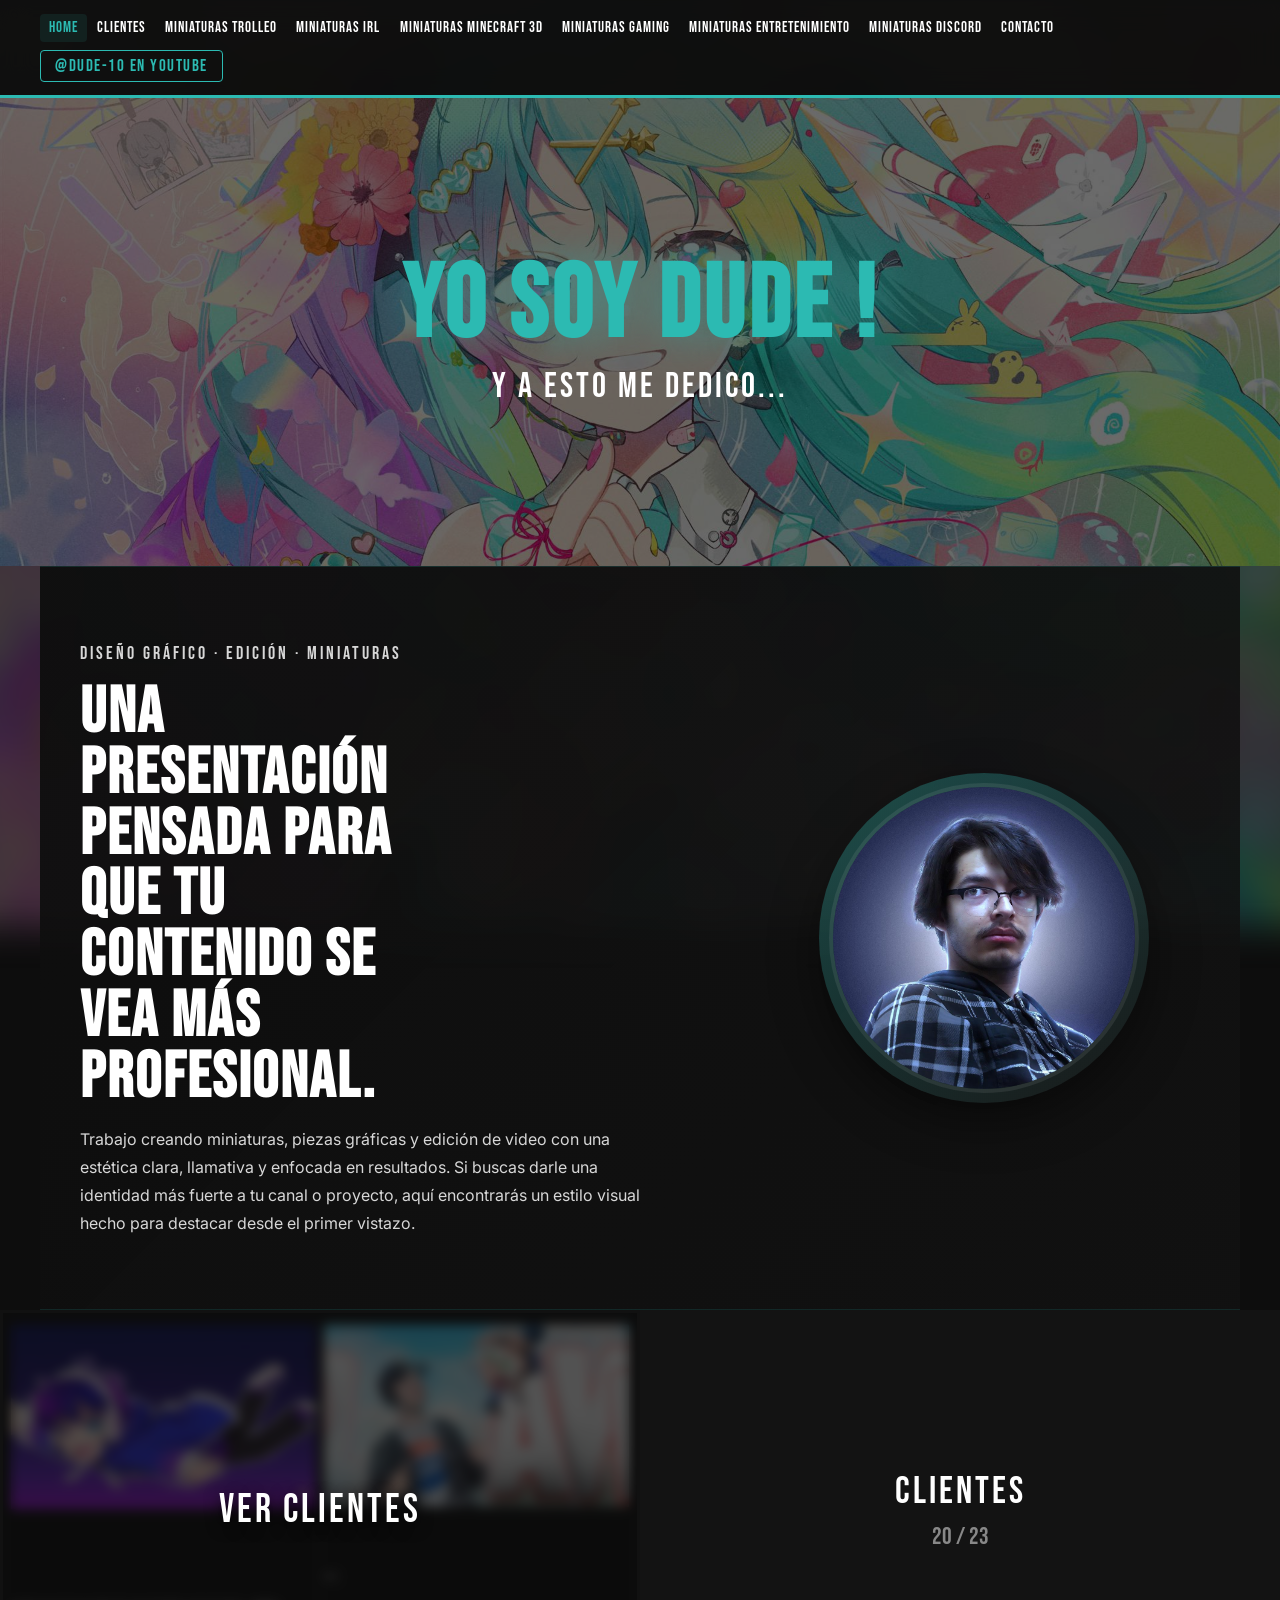
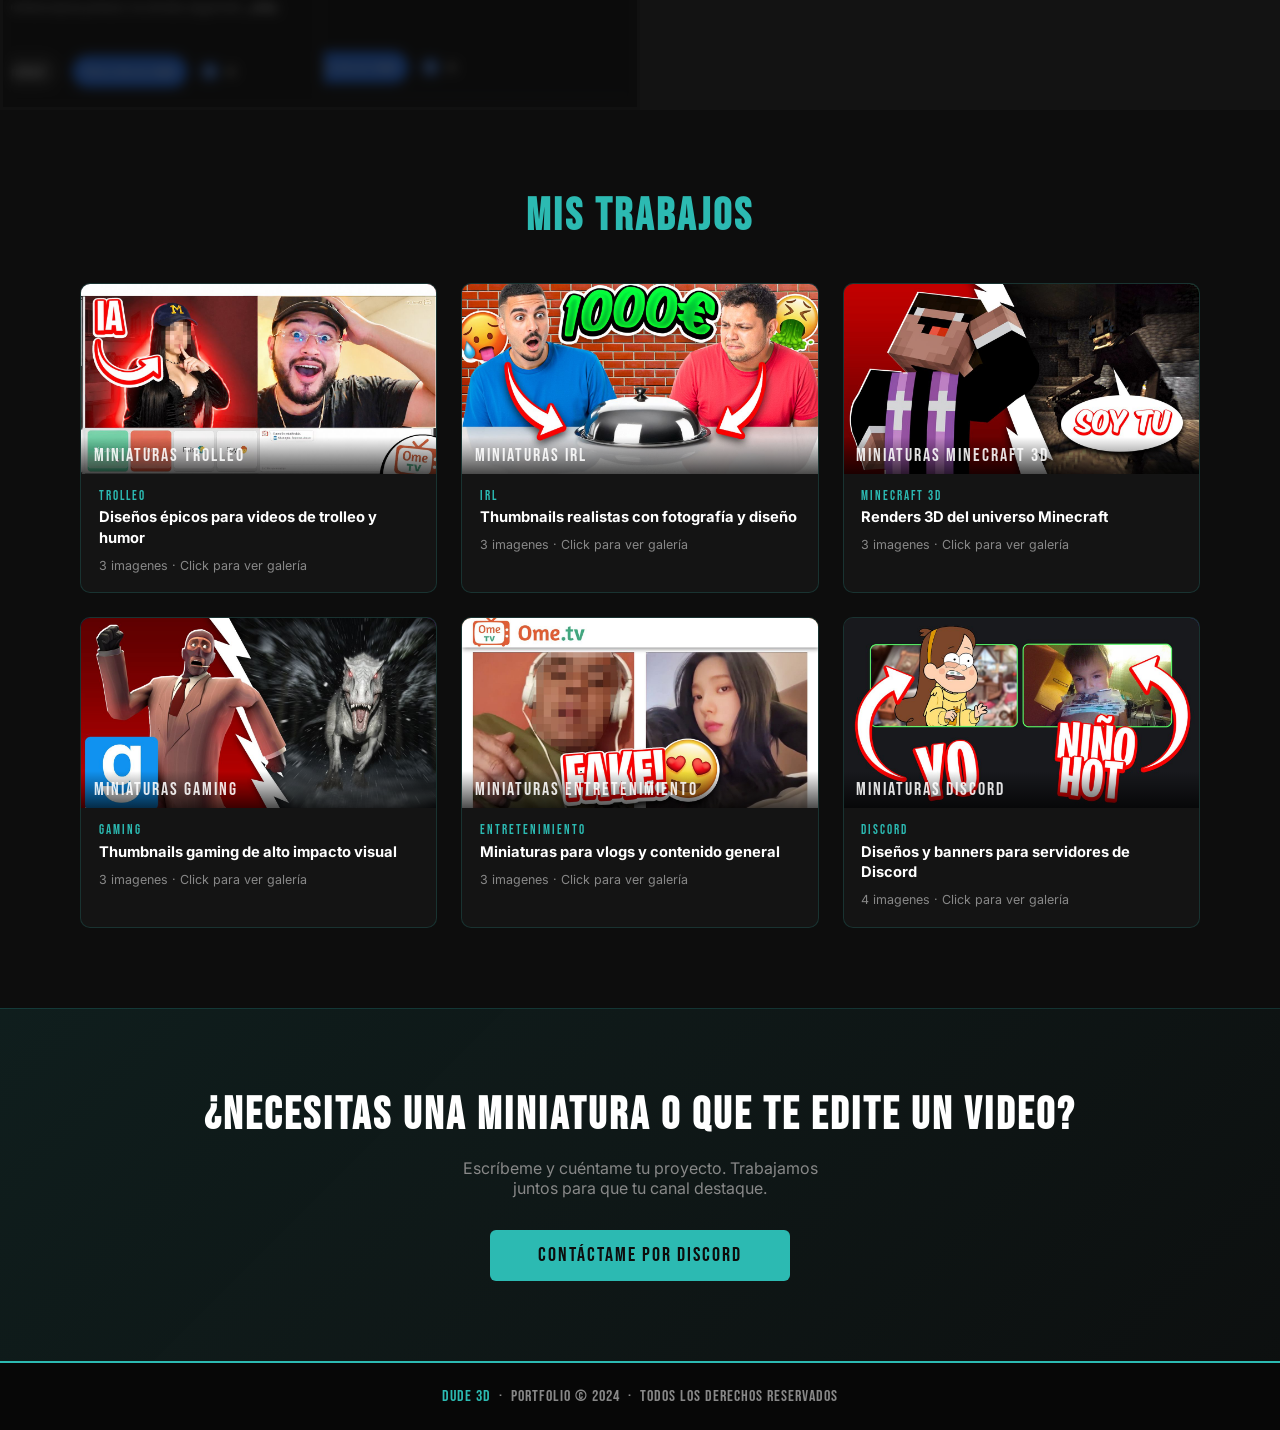
==== commit 218b2c69: "Add files via upload" ====
--- a/portfolio-web/index.html
+++ b/portfolio-web/index.html
@@ -3,391 +3,14 @@
 <head>
     <meta charset="UTF-8">
     <meta name="viewport" content="width=device-width, initial-scale=1.0">
-    <meta name="description" content="Portfolio de Dude 3D - Miniaturas y Diseños para YouTube">
-    <title>Dude 3D | Portfolio</title>
+    <meta name="description" content="Portfolio de Dude 3D - diseño gráfico, edición de videos y miniaturas para YouTube">
+    <title>Dude 3D | Diseño, edición y miniaturas</title>
 
     <link rel="preconnect" href="https://fonts.googleapis.com">
     <link rel="preconnect" href="https://fonts.gstatic.com" crossorigin>
     <link href="https://fonts.googleapis.com/css2?family=Bebas+Neue&family=Inter:wght@400;600;800&display=swap" rel="stylesheet">
-
-    <style>
-        :root {
-            --teal:  #2cbab2;
-            --dark:  #0d0d0d;
-            --card:  #1a1a1a;
-            --gray:  #888;
-            --white: #ffffff;
-            --bebas: 'Bebas Neue', sans-serif;
-            --inter: 'Inter', sans-serif;
-        }
-
-        *, *::before, *::after { margin:0; padding:0; box-sizing:border-box; }
-        html { scroll-behavior:smooth; }
-
-        body {
-            font-family: var(--inter);
-            background: var(--dark);
-            color: var(--white);
-            min-height: 100vh;
-            overflow-x: hidden;
-        }
-
-        a { text-decoration:none; color:inherit; }
-        img { display:block; }
-
-        /* ── Global blurred background ── */
-        #global-bg {
-            position: fixed;
-            inset: 0;
-            z-index: 0;
-            background: url('assets/hero_bg.jpg') center/cover no-repeat;
-            filter: blur(16px) brightness(0.28);
-            transform: scale(1.06);
-        }
-
-        .site-wrapper {
-            position: relative;
-            z-index: 1;
-            display: flex;
-            flex-direction: column;
-            min-height: 100vh;
-        }
-
-        /* ══════════ HEADER ══════════ */
-        .site-header {
-            background: rgba(10,10,10,0.9);
-            backdrop-filter: blur(14px);
-            border-bottom: 3px solid var(--teal);
-            display: flex;
-            flex-wrap: wrap;
-            align-items: center;
-            justify-content: space-between;
-            gap: .5rem;
-            padding: .85rem 2.5rem;
-            position: sticky;
-            top: 0;
-            z-index: 200;
-        }
-
-        .nav-links { display:flex; flex-wrap:wrap; gap:.1rem; }
-
-        .nav-item {
-            font-family: var(--bebas);
-            font-size: .95rem;
-            letter-spacing: 1px;
-            color: var(--white);
-            padding: .3rem .55rem;
-            border-radius: 4px;
-            transition: color .2s, background .2s;
-            cursor: pointer;
-        }
-        .nav-item:hover,
-        .nav-item.active { color:var(--teal); background:rgba(44,186,178,.1); }
-
-        .social-badge {
-            font-family: var(--bebas);
-            font-size: 1.05rem;
-            letter-spacing: 1.5px;
-            color: var(--teal);
-            border: 1.5px solid var(--teal);
-            padding: .3rem .9rem;
-            border-radius: 4px;
-            white-space: nowrap;
-            transition: background .2s, color .2s;
-        }
-        .social-badge:hover { background:var(--teal); color:var(--dark); }
-
-        /* ══════════ HERO ══════════ */
-        .hero {
-            position: relative;
-            height: 52vh;
-            min-height: 300px;
-            overflow: hidden;
-            display: flex;
-            align-items: center;
-            justify-content: center;
-            text-align: center;
-        }
-
-        .hero-bg {
-            position: absolute;
-            inset: 0;
-            background: url('assets/hero_bg.jpg') center/cover no-repeat;
-            z-index: 0;
-        }
-
-        .hero-overlay {
-            position: absolute;
-            inset: 0;
-            background: rgba(0,0,0,.58);
-            z-index: 1;
-        }
-
-        .hero-inner { position:relative; z-index:2; }
-
-        .hero-title {
-            font-family: var(--bebas);
-            font-size: clamp(3.5rem,8vw,7rem);
-            color: var(--teal);
-            letter-spacing: 4px;
-            line-height: 1;
-            text-shadow: 0 0 40px rgba(44,186,178,.55);
-            animation: fadeUp .8s ease both;
-        }
-
-        .hero-sub {
-            font-family: var(--bebas);
-            font-size: clamp(1.4rem,3vw,2.2rem);
-            color: var(--white);
-            letter-spacing: 3px;
-            margin-top: .4rem;
-            opacity: .9;
-            animation: fadeUp .8s .18s ease both;
-        }
-
-        @keyframes fadeUp {
-            from { opacity:0; transform:translateY(28px); }
-            to   { opacity:1; transform:translateY(0); }
-        }
-
-        /* ══════════ ABOUT ══════════ */
-        .about-section {
-            display: grid;
-            grid-template-columns: 1fr 1fr;
-            min-height: 400px;
-        }
-
-        .avatar-panel {
-            background: linear-gradient(160deg,#e8e8e8,#c4c4c4);
-            display: flex;
-            align-items: flex-end;
-            justify-content: center;
-            overflow: hidden;
-        }
-
-        .avatar-svg {
-            width: 78%;
-            max-width: 320px;
-            margin-bottom: -4px;
-            animation: float 4s ease-in-out infinite;
-            filter: drop-shadow(0 12px 28px rgba(0,0,0,.35));
-        }
-
-        @keyframes float {
-            0%,100% { transform:translateY(0); }
-            50%     { transform:translateY(-14px); }
-        }
-
-        .info-panel {
-            background: rgba(20,20,20,.92);
-            display: flex;
-            flex-direction: column;
-            align-items: center;
-            justify-content: center;
-            gap: .4rem;
-            padding: 3rem 2rem;
-        }
-
-        .info-label { font-family:var(--bebas); font-size:2.4rem; letter-spacing:3px; }
-        .info-count  { font-family:var(--bebas); font-size:1.5rem; color:var(--gray); }
-
-        /* ══════════ PORTFOLIO ══════════ */
-        .portfolio-section {
-            padding: 5rem 2.5rem;
-            max-width: 1200px;
-            margin: 0 auto;
-            width: 100%;
-        }
-
-        .section-title {
-            font-family: var(--bebas);
-            font-size: 2.8rem;
-            letter-spacing: 3px;
-            color: var(--teal);
-            margin-bottom: 2.5rem;
-            text-align: center;
-        }
-
-        .portfolio-grid {
-            display: grid;
-            grid-template-columns: repeat(auto-fill, minmax(300px,1fr));
-            gap: 1.5rem;
-        }
-
-        /* ── Card ── */
-        .portfolio-card {
-            background: rgba(22,22,22,.88);
-            border: 1px solid rgba(44,186,178,.18);
-            border-radius: 10px;
-            overflow: hidden;
-            cursor: pointer;
-            transition: transform .3s, box-shadow .3s, border-color .3s;
-        }
-        .portfolio-card:hover {
-            transform: translateY(-8px);
-            box-shadow: 0 20px 45px rgba(0,0,0,.6), 0 0 0 1px rgba(44,186,178,.45);
-            border-color: rgba(44,186,178,.45);
-        }
-
-        .card-thumb {
-            position: relative;
-            height: 190px;
-            overflow: hidden;
-        }
-
-        /* Gradient fallback per category */
-        .card-thumb.trolleo-bg   { background:linear-gradient(135deg,#1a1a2e,#e94560); }
-        .card-thumb.irl-bg       { background:linear-gradient(135deg,#0f3460,#533483); }
-        .card-thumb.mc-bg        { background:linear-gradient(135deg,#1b4332,#52b788); }
-        .card-thumb.gaming-bg    { background:linear-gradient(135deg,#240046,#9d4edd); }
-        .card-thumb.entertain-bg { background:linear-gradient(135deg,#7b2d00,#f4a261); }
-        .card-thumb.discord-bg   { background:linear-gradient(135deg,#23272a,#5865f2); }
-
-        .card-cover {
-            position: absolute;
-            inset: 0;
-            width: 100%;
-            height: 100%;
-            object-fit: cover;
-            transition: transform .45s ease;
-        }
-        .portfolio-card:hover .card-cover { transform:scale(1.07); }
-
-        .card-thumb-label {
-            position: absolute;
-            bottom:0; left:0; right:0;
-            padding: .5rem .8rem;
-            font-family: var(--bebas);
-            font-size: 1.1rem;
-            letter-spacing: 2px;
-            color: rgba(255,255,255,.88);
-            background: linear-gradient(transparent,rgba(0,0,0,.7));
-            z-index: 2;
-        }
-
-        .card-body { padding:.9rem 1.1rem 1.2rem; }
-        .card-category { font-family:var(--bebas); font-size:.8rem; color:var(--teal); letter-spacing:2px; margin-bottom:.2rem; }
-        .card-title    { font-weight:700; font-size:.92rem; line-height:1.4; }
-        .card-count    { margin-top:.6rem; font-size:.78rem; color:var(--gray); }
-
-        /* ══════════ LIGHTBOX ══════════ */
-        .lightbox-overlay {
-            display: none;
-            position: fixed;
-            inset: 0;
-            background: rgba(0,0,0,.93);
-            z-index: 1000;
-            justify-content: center;
-            align-items: center;
-            flex-direction: column;
-            gap: 1rem;
-            padding: 1.5rem;
-        }
-        .lightbox-overlay.open { display:flex; }
-
-        .lb-header {
-            width:100%; max-width:960px;
-            display:flex; align-items:center; justify-content:space-between;
-        }
-
-        .lb-title { font-family:var(--bebas); font-size:1.8rem; letter-spacing:3px; color:var(--teal); }
-
-        .lb-close {
-            background:none; border:none; color:var(--white);
-            font-size:2.2rem; cursor:pointer; line-height:1;
-            transition:color .2s;
-        }
-        .lb-close:hover { color:var(--teal); }
-
-        .lb-main {
-            width:100%; max-width:960px;
-            display:flex; align-items:center; gap:1rem;
-        }
-
-        .lb-img-wrap {
-            flex:1; max-height:65vh;
-            display:flex; align-items:center; justify-content:center;
-            overflow:hidden; border-radius:8px;
-            border:1px solid rgba(44,186,178,.2);
-            background:#111;
-        }
-
-        #lb-img {
-            max-height:65vh; max-width:100%;
-            object-fit:contain; border-radius:6px;
-        }
-
-        .lb-btn {
-            background:rgba(44,186,178,.15);
-            border:1.5px solid rgba(44,186,178,.4);
-            color:var(--white); font-size:2rem;
-            width:50px; height:50px; border-radius:50%;
-            cursor:pointer; flex-shrink:0;
-            display:flex; align-items:center; justify-content:center;
-            transition:background .2s;
-        }
-        .lb-btn:hover { background:rgba(44,186,178,.35); }
-
-        .lb-footer {
-            width:100%; max-width:960px;
-            display:flex; align-items:center; gap:1rem;
-        }
-
-        .lb-strip {
-            display:flex; gap:.5rem; overflow-x:auto; flex:1; padding-bottom:4px;
-        }
-        .lb-strip::-webkit-scrollbar { height:4px; }
-        .lb-strip::-webkit-scrollbar-thumb { background:var(--teal); border-radius:2px; }
-
-        .lb-thumb {
-            flex-shrink:0; width:80px; height:55px;
-            object-fit:cover; border-radius:5px;
-            border:2px solid transparent; cursor:pointer;
-            opacity:.6; transition:border-color .2s, opacity .2s;
-        }
-        .lb-thumb:hover { opacity:1; }
-        .lb-thumb.active { border-color:var(--teal); opacity:1; }
-
-        .lb-counter { font-family:var(--bebas); font-size:1rem; letter-spacing:2px; color:var(--gray); white-space:nowrap; }
-
-        /* ══════════ CONTACT ══════════ */
-        .contact-section {
-            background: linear-gradient(135deg,rgba(44,186,178,.1),rgba(44,186,178,.02));
-            border-top: 1px solid rgba(44,186,178,.2);
-            text-align: center;
-            padding: 5rem 2rem;
-        }
-        .contact-section h2 { font-family:var(--bebas); font-size:2.8rem; letter-spacing:3px; margin-bottom:1rem; }
-        .contact-section p  { color:var(--gray); max-width:400px; margin:0 auto 2rem; }
-
-        .btn-cta {
-            display:inline-block; font-family:var(--bebas);
-            font-size:1.25rem; letter-spacing:2px;
-            color:var(--dark); background:var(--teal);
-            padding:.85rem 3rem; border-radius:6px;
-            border:none; cursor:pointer;
-            transition:transform .2s, box-shadow .2s;
-        }
-        .btn-cta:hover { transform:translateY(-3px); box-shadow:0 10px 30px rgba(44,186,178,.4); }
-
-        /* ══════════ FOOTER ══════════ */
-        footer {
-            background:rgba(8,8,8,.96); text-align:center;
-            padding:1.5rem; font-family:var(--bebas);
-            font-size:1rem; letter-spacing:1px;
-            color:var(--gray); border-top:2px solid var(--teal);
-        }
-        footer span { color:var(--teal); }
-
-        /* ══════════ RESPONSIVE ══════════ */
-        @media (max-width:768px) {
-            .site-header { padding:.75rem 1rem; }
-            .about-section { grid-template-columns:1fr; }
-            .avatar-panel  { min-height:340px; }
-            .portfolio-grid { grid-template-columns:1fr; }
-            .lb-btn { width:38px; height:38px; font-size:1.4rem; }
-        }
-    </style>
+    
+    <link rel="stylesheet" href="./style.css">
 </head>
 <body>
 
@@ -427,8 +50,8 @@
                 <a href="#portfolio" class="nav-item" id="nav-discord">MINIATURAS DISCORD</a>
                 <a href="#contacto"  class="nav-item" id="nav-contacto">CONTACTO</a>
             </nav>
-            <a href="https://youtube.com/@DUDE-3D" target="_blank" rel="noopener" class="social-badge" id="youtube-link">
-                @DUDE-3D EN YOUTUBE
+            <a href="https://www.youtube.com/@Dude-10" target="_blank" rel="noopener" class="social-badge" id="youtube-link">
+                @Dude-10 en YouTube
             </a>
         </header>
 
@@ -441,27 +64,31 @@
             </div>
         </section>
 
+        <section class="presentation-section" id="presentacion" aria-label="Presentación de Dude">
+            <div class="presentation-copy">
+                <p class="presentation-kicker">DISEÑO GRÁFICO · EDICIÓN · MINIATURAS</p>
+                <h2>Una presentación pensada para que tu contenido se vea más profesional.</h2>
+                <p>
+                    Trabajo creando miniaturas, piezas gráficas y edición de video con una
+                    estética clara, llamativa y enfocada en resultados. Si buscas darle una
+                    identidad más fuerte a tu canal o proyecto, aquí encontrarás un estilo
+                    visual hecho para destacar desde el primer vistazo.
+                </p>
+            </div>
+            <div class="presentation-portrait">
+                <img src="./assets/perfil/imagen_de_perfil.jpeg" alt="Foto de perfil de Dude" loading="lazy">
+            </div>
+        </section>
+
         <section class="about-section" id="clientes" aria-label="Sobre mí y clientes">
-            <div class="avatar-panel">
-                <svg class="avatar-svg" viewBox="0 0 200 240" xmlns="http://www.w3.org/2000/svg" aria-label="Avatar de Dude3D">
-                    <ellipse cx="100" cy="220" rx="60" ry="30" fill="#222"/>
-                    <rect x="60" y="155" width="80" height="75" rx="10" fill="#333"/>
-                    <rect x="88" y="140" width="24" height="20" rx="4" fill="#ddd"/>
-                    <ellipse cx="100" cy="115" rx="52" ry="55" fill="#f0f0f0"/>
-                    <ellipse cx="100" cy="68" rx="52" ry="22" fill="#222"/>
-                    <rect x="48" y="68" width="18" height="40" rx="9" fill="#222"/>
-                    <rect x="134" y="68" width="18" height="40" rx="9" fill="#222"/>
-                    <circle cx="78" cy="118" r="14" fill="white" stroke="#222" stroke-width="2"/>
-                    <circle cx="122" cy="118" r="14" fill="white" stroke="#222" stroke-width="2"/>
-                    <polygon points="78,107 80,114 87,114 81,119 83,126 78,121 73,126 75,119 69,114 76,114" fill="#222"/>
-                    <polygon points="122,107 124,114 131,114 125,119 127,126 122,121 117,126 119,119 113,114 120,114" fill="#222"/>
-                    <ellipse cx="62" cy="130" rx="10" ry="6" fill="rgba(255,150,150,0.35)"/>
-                    <ellipse cx="138" cy="130" rx="10" ry="6" fill="rgba(255,150,150,0.35)"/>
-                    <path d="M85 140 Q100 155 115 140" stroke="#555" stroke-width="3" fill="none" stroke-linecap="round"/>
-                    <path d="M48 115 Q50 75 100 72 Q150 75 152 115" stroke="#222" stroke-width="8" fill="none" stroke-linecap="round"/>
-                    <rect x="40" y="108" width="18" height="22" rx="9" fill="#2cbab2"/>
-                    <rect x="142" y="108" width="18" height="22" rx="9" fill="#2cbab2"/>
-                </svg>
+            <div class="avatar-panel" id="panel-clientes-clickable" tabindex="0" aria-label="Ver clientes">
+                <div class="clientes-bg-grid">
+                    <img src="./assets/canales/cliente_1.png" alt="" loading="lazy">
+                    <img src="./assets/canales/cliente_2.png" alt="" loading="lazy">
+                </div>
+                <div class="clientes-blur-overlay">
+                    <span>VER CLIENTES</span>
+                </div>
             </div>
             <div class="info-panel">
                 <p class="info-label">CLIENTES</p>
@@ -475,9 +102,9 @@
         </section>
 
         <section class="contact-section" id="contacto" aria-label="Contacto">
-            <h2>¿NECESITAS UNA MINIATURA?</h2>
+            <h2>¿NECESITAS UNA MINIATURA o que te edite un video?</h2>
             <p>Escríbeme y cuéntame tu proyecto. Trabajamos juntos para que tu canal destaque.</p>
-            <a href="#" class="btn-cta" id="contact-btn">CONTÁCTAME</a>
+            <a href="https://discord.gg/cXtvhWhBPt" target="_blank" rel="noopener" class="btn-cta" id="contact-btn">CONTÁCTAME POR DISCORD</a>
         </section>
 
         <footer>
@@ -486,182 +113,6 @@
 
     </div>
 
-    <script>
-    (function () {
-
-        /* ── Category / image data (relative paths — works on GitHub Pages) ── */
-        const CATEGORIES = [
-            {
-                key:   'trolleo',
-                title: 'MINIATURAS TROLLEO',
-                cls:   'trolleo-bg',
-                label: 'TROLLEO',
-                desc:  'Diseños épicos para videos de trolleo y humor',
-                images: [
-                    'assets/trolleo/miniatura_variante_1_remake.jpg',
-                    'assets/trolleo/miniatura_variante_2.jpg',
-                    'assets/trolleo/miniatura_variante_3.jpg'
-                ]
-            },
-            {
-                key:   'irl',
-                title: 'MINIATURAS IRL',
-                cls:   'irl-bg',
-                label: 'IRL',
-                desc:  'Thumbnails realistas con fotografía y diseño',
-                images: [
-                    'assets/irl/thumbnail_1.jpg',
-                    'assets/irl/thumbnail_2.jpg',
-                    'assets/irl/toros.jpg'
-                ]
-            },
-            {
-                key:   'minecraft',
-                title: 'MINIATURAS MINECRAFT 3D',
-                cls:   'mc-bg',
-                label: 'MINECRAFT 3D',
-                desc:  'Renders 3D del universo Minecraft',
-                images: [
-                    'assets/minecraft/mini_1.jpg',
-                    'assets/minecraft/mini_2.jpg',
-                    'assets/minecraft/mini_3.jpg'
-                ]
-            },
-            {
-                key:   'gaming',
-                title: 'MINIATURAS GAMING',
-                cls:   'gaming-bg',
-                label: 'GAMING',
-                desc:  'Thumbnails gaming de alto impacto visual',
-                images: [
-                    'assets/gaming/miniatura_1.jpg',
-                    'assets/gaming/miniatura_2.jpg',
-                    'assets/gaming/miniatura_3.jpg'
-                ]
-            },
-            {
-                key:   'entretenimiento',
-                title: 'MINIATURAS ENTRETENIMIENTO',
-                cls:   'entertain-bg',
-                label: 'ENTRETENIMIENTO',
-                desc:  'Miniaturas para vlogs y contenido general',
-                images: [
-                    'assets/entretenimiento/troll_girls.jpg',
-                    'assets/entretenimiento/troll_girls_2.jpg',
-                    'assets/entretenimiento/troll_girls_3.jpg'
-                ]
-            },
-            {
-                key:   'discord',
-                title: 'MINIATURAS DISCORD',
-                cls:   'discord-bg',
-                label: 'DISCORD',
-                desc:  'Diseños y banners para servidores de Discord',
-                images: [
-                    'assets/discord/Miniatura_mabel_1.jpg',
-                    'assets/discord/Miniatura_mabel_2.jpg',
-                    'assets/discord/thumbnail_1.jpg',
-                    'assets/discord/thumbnail_2.jpg'
-                ]
-            }
-        ];
-
-        /* ── Build portfolio cards ── */
-        const grid = document.getElementById('portfolio-grid');
-
-        CATEGORIES.forEach(cat => {
-            const cover = cat.images[0] || '';
-            const count = cat.images.length;
-
-            const article = document.createElement('article');
-            article.className = 'portfolio-card';
-            article.tabIndex  = 0;
-            article.setAttribute('aria-label', `Abrir galería ${cat.title}`);
-
-            article.innerHTML = `
-                <div class="card-thumb ${cat.cls}">
-                    <img class="card-cover" src="${cover}" alt="Portada ${cat.title}" loading="lazy">
-                    <span class="card-thumb-label">${cat.title}</span>
-                </div>
-                <div class="card-body">
-                    <p class="card-category">${cat.label}</p>
-                    <p class="card-title">${cat.desc}</p>
-                    <p class="card-count">${count} imagen${count !== 1 ? 'es' : ''} · Click para ver galería</p>
-                </div>
-            `;
-
-            const open = () => openLightbox(cat.images, cat.title);
-            article.addEventListener('click',   open);
-            article.addEventListener('keydown', e => { if (e.key === 'Enter') open(); });
-
-            grid.appendChild(article);
-        });
-
-        /* ── Lightbox ── */
-        const lb        = document.getElementById('lightbox');
-        const lbImg     = document.getElementById('lb-img');
-        const lbTitle   = document.getElementById('lb-title');
-        const lbStrip   = document.getElementById('lb-strip');
-        const lbCounter = document.getElementById('lb-counter');
-
-        let curImages = [], curIndex = 0;
-
-        function openLightbox(images, title) {
-            curImages = images;
-            curIndex  = 0;
-            lbTitle.textContent = title;
-            buildStrip();
-            showImage(0);
-            lb.classList.add('open');
-            document.body.style.overflow = 'hidden';
-        }
-
-        function closeLightbox() {
-            lb.classList.remove('open');
-            document.body.style.overflow = '';
-        }
-
-        function showImage(idx) {
-            curIndex = (idx + curImages.length) % curImages.length;
-            lbImg.src = curImages[curIndex];
-            lbCounter.textContent = `${curIndex + 1} / ${curImages.length}`;
-            document.querySelectorAll('.lb-thumb').forEach((t, i) => t.classList.toggle('active', i === curIndex));
-            const active = lbStrip.children[curIndex];
-            if (active) active.scrollIntoView({ behavior:'smooth', inline:'center', block:'nearest' });
-        }
-
-        function buildStrip() {
-            lbStrip.innerHTML = '';
-            curImages.forEach((src, i) => {
-                const img = document.createElement('img');
-                img.src = src; img.alt = `Imagen ${i + 1}`;
-                img.className = 'lb-thumb' + (i === 0 ? ' active' : '');
-                img.addEventListener('click', () => showImage(i));
-                lbStrip.appendChild(img);
-            });
-        }
-
-        document.getElementById('lb-close').addEventListener('click', closeLightbox);
-        document.getElementById('lb-prev').addEventListener('click',  () => showImage(curIndex - 1));
-        document.getElementById('lb-next').addEventListener('click',  () => showImage(curIndex + 1));
-        lb.addEventListener('click', e => { if (e.target === lb) closeLightbox(); });
-        document.addEventListener('keydown', e => {
-            if (!lb.classList.contains('open')) return;
-            if (e.key === 'ArrowRight') showImage(curIndex + 1);
-            if (e.key === 'ArrowLeft')  showImage(curIndex - 1);
-            if (e.key === 'Escape')     closeLightbox();
-        });
-
-        /* ── Nav active state ── */
-        const navItems = document.querySelectorAll('.nav-item');
-        navItems.forEach(item => {
-            item.addEventListener('click', () => {
-                navItems.forEach(n => n.classList.remove('active'));
-                item.classList.add('active');
-            });
-        });
-
-    })();
-    </script>
+    <script src="./script.js"></script>
 </body>
 </html>
--- a/portfolio-web/style.css
+++ b/portfolio-web/style.css
@@ -0,0 +1,478 @@
+:root {
+    --teal:  #2cbab2;
+    --dark:  #0d0d0d;
+    --card:  #1a1a1a;
+    --gray:  #888;
+    --white: #ffffff;
+    --bebas: 'Bebas Neue', sans-serif;
+    --inter: 'Inter', sans-serif;
+}
+
+*, *::before, *::after { margin:0; padding:0; box-sizing:border-box; }
+html { scroll-behavior:smooth; }
+
+body {
+    font-family: var(--inter);
+    background: var(--dark);
+    color: var(--white);
+    min-height: 100vh;
+    overflow-x: hidden;
+}
+
+a { text-decoration:none; color:inherit; }
+img { display:block; }
+
+/* ── Global blurred background ── */
+#global-bg {
+    position: fixed;
+    inset: 0;
+    z-index: 0;
+    background: url('./assets/hero_bg.jpg') center/cover no-repeat;
+    filter: blur(16px) brightness(0.28);
+    transform: scale(1.06);
+}
+
+.site-wrapper {
+    position: relative;
+    z-index: 1;
+    display: flex;
+    flex-direction: column;
+    min-height: 100vh;
+}
+
+/* ══════════ HEADER ══════════ */
+.site-header {
+    background: rgba(10,10,10,0.9);
+    backdrop-filter: blur(14px);
+    border-bottom: 3px solid var(--teal);
+    display: flex;
+    flex-wrap: wrap;
+    align-items: center;
+    justify-content: space-between;
+    gap: .5rem;
+    padding: .85rem 2.5rem;
+    position: sticky;
+    top: 0;
+    z-index: 200;
+}
+
+.nav-links { display:flex; flex-wrap:wrap; gap:.1rem; }
+
+.nav-item {
+    font-family: var(--bebas);
+    font-size: .95rem;
+    letter-spacing: 1px;
+    color: var(--white);
+    padding: .3rem .55rem;
+    border-radius: 4px;
+    transition: color .2s, background .2s;
+    cursor: pointer;
+}
+.nav-item:hover,
+.nav-item.active { color:var(--teal); background:rgba(44,186,178,.1); }
+
+.social-badge {
+    font-family: var(--bebas);
+    font-size: 1.05rem;
+    letter-spacing: 1.5px;
+    color: var(--teal);
+    border: 1.5px solid var(--teal);
+    padding: .3rem .9rem;
+    border-radius: 4px;
+    white-space: nowrap;
+    transition: background .2s, color .2s;
+}
+.social-badge:hover { background:var(--teal); color:var(--dark); }
+
+/* ══════════ HERO ══════════ */
+.hero {
+    position: relative;
+    height: 52vh;
+    min-height: 300px;
+    overflow: hidden;
+    display: flex;
+    align-items: center;
+    justify-content: center;
+    text-align: center;
+}
+
+.hero-bg {
+    position: absolute;
+    inset: 0;
+    background: url('./assets/hero_bg.jpg') center/cover no-repeat;
+    z-index: 0;
+}
+
+.hero-overlay {
+    position: absolute;
+    inset: 0;
+    background: rgba(0,0,0,.58);
+    z-index: 1;
+}
+
+.hero-inner { position:relative; z-index:2; }
+
+.hero-title {
+    font-family: var(--bebas);
+    font-size: clamp(3.5rem,8vw,7rem);
+    color: var(--teal);
+    letter-spacing: 4px;
+    line-height: 1;
+    text-shadow: 0 0 40px rgba(44,186,178,.55);
+    animation: fadeUp .8s ease both;
+}
+
+.hero-sub {
+    font-family: var(--bebas);
+    font-size: clamp(1.4rem,3vw,2.2rem);
+    color: var(--white);
+    letter-spacing: 3px;
+    margin-top: .4rem;
+    opacity: .9;
+    animation: fadeUp .8s .18s ease both;
+}
+
+@keyframes fadeUp {
+    from { opacity:0; transform:translateY(28px); }
+    to   { opacity:1; transform:translateY(0); }
+}
+
+/* ══════════ PRESENTATION ══════════ */
+.presentation-section {
+    max-width: 1200px;
+    margin: 0 auto;
+    width: 100%;
+    display: grid;
+    grid-template-columns: minmax(0, 1.2fr) minmax(280px, 0.8fr);
+    gap: 2.5rem;
+    align-items: center;
+    padding: 4.5rem 2.5rem;
+    background: linear-gradient(135deg, rgba(14,14,14,.96), rgba(18,18,18,.88));
+    border-top: 1px solid rgba(44,186,178,.15);
+    border-bottom: 1px solid rgba(44,186,178,.15);
+}
+
+.presentation-copy { position: relative; }
+
+.presentation-kicker {
+    font-family: var(--bebas);
+    font-size: 1.1rem;
+    letter-spacing: 3px;
+    color: var(--teal);
+    margin-bottom: .8rem;
+}
+
+.presentation-copy h2 {
+    font-family: var(--bebas);
+    font-size: clamp(2.4rem, 5vw, 4.3rem);
+    line-height: .95;
+    letter-spacing: 2px;
+    margin-bottom: 1rem;
+    max-width: 14ch;
+}
+
+.presentation-copy p {
+    color: #d7d7d7;
+    line-height: 1.75;
+    max-width: 58ch;
+}
+
+.presentation-portrait {
+    justify-self: center;
+    width: min(330px, 78vw);
+    aspect-ratio: 1;
+    padding: 10px;
+    border-radius: 50%;
+    background: linear-gradient(145deg, rgba(44,186,178,.35), rgba(255,255,255,.03));
+    box-shadow: 0 18px 50px rgba(0,0,0,.45);
+}
+
+.presentation-portrait img {
+    width: 100%;
+    height: 100%;
+    object-fit: cover;
+    border-radius: 50%;
+    border: 4px solid rgba(255,255,255,.08);
+}
+
+/* ══════════ ABOUT ══════════ */
+.about-section {
+    display: grid;
+    grid-template-columns: 1fr 1fr;
+    min-height: 400px;
+}
+
+.avatar-panel {
+    background: #111;
+    display: flex;
+    align-items: center;
+    justify-content: center;
+    overflow: hidden;
+    position: relative;
+    cursor: pointer;
+    border: 3px solid transparent;
+    transition: box-shadow 0.3s, border-color 0.3s;
+}
+.avatar-panel:hover,
+.avatar-panel:focus {
+    border-color: var(--teal);
+    box-shadow: 0 0 25px rgba(44,186,178,0.35);
+    outline: none;
+}
+
+.clientes-bg-grid {
+    position: absolute;
+    inset: 0;
+    display: grid;
+    grid-template-columns: repeat(2, 1fr);
+    gap: 8px;
+    padding: 8px;
+    opacity: 0.65;
+}
+.clientes-bg-grid img {
+    width: 100%;
+    height: 100%;
+    object-fit: cover;
+    border-radius: 6px;
+}
+
+.clientes-blur-overlay {
+    position: absolute;
+    inset: 0;
+    background: rgba(10,10,10,0.55);
+    backdrop-filter: blur(6px);
+    display: flex;
+    align-items: center;
+    justify-content: center;
+    transition: background 0.3s, backdrop-filter 0.3s;
+    z-index: 2;
+}
+.avatar-panel:hover .clientes-blur-overlay,
+.avatar-panel:focus .clientes-blur-overlay {
+    background: rgba(10,10,10,0.25);
+    backdrop-filter: blur(2px);
+}
+.clientes-blur-overlay span {
+    font-family: var(--bebas);
+    font-size: 2.5rem;
+    letter-spacing: 3px;
+    color: var(--white);
+    text-shadow: 0 4px 15px rgba(0,0,0,0.9);
+}
+
+.info-panel {
+    background: rgba(20,20,20,.92);
+    display: flex;
+    flex-direction: column;
+    align-items: center;
+    justify-content: center;
+    gap: .4rem;
+    padding: 3rem 2rem;
+}
+
+.info-label { font-family:var(--bebas); font-size:2.4rem; letter-spacing:3px; }
+.info-count  { font-family:var(--bebas); font-size:1.5rem; color:var(--gray); }
+
+/* ══════════ PORTFOLIO ══════════ */
+.portfolio-section {
+    padding: 5rem 2.5rem;
+    max-width: 1200px;
+    margin: 0 auto;
+    width: 100%;
+}
+
+.section-title {
+    font-family: var(--bebas);
+    font-size: 2.8rem;
+    letter-spacing: 3px;
+    color: var(--teal);
+    margin-bottom: 2.5rem;
+    text-align: center;
+}
+
+.portfolio-grid {
+    display: grid;
+    grid-template-columns: repeat(auto-fill, minmax(300px,1fr));
+    gap: 1.5rem;
+}
+
+/* ── Card ── */
+.portfolio-card {
+    background: rgba(22,22,22,.88);
+    border: 1px solid rgba(44,186,178,.18);
+    border-radius: 10px;
+    overflow: hidden;
+    cursor: pointer;
+    transition: transform .3s, box-shadow .3s, border-color .3s;
+}
+.portfolio-card:hover {
+    transform: translateY(-8px);
+    box-shadow: 0 20px 45px rgba(0,0,0,.6), 0 0 0 1px rgba(44,186,178,.45);
+    border-color: rgba(44,186,178,.45);
+}
+
+.card-thumb {
+    position: relative;
+    height: 190px;
+    overflow: hidden;
+}
+
+/* Gradient fallback per category */
+.card-thumb.trolleo-bg   { background:linear-gradient(135deg,#1a1a2e,#e94560); }
+.card-thumb.irl-bg       { background:linear-gradient(135deg,#0f3460,#533483); }
+.card-thumb.mc-bg        { background:linear-gradient(135deg,#1b4332,#52b788); }
+.card-thumb.gaming-bg    { background:linear-gradient(135deg,#240046,#9d4edd); }
+.card-thumb.entertain-bg { background:linear-gradient(135deg,#7b2d00,#f4a261); }
+.card-thumb.discord-bg   { background:linear-gradient(135deg,#23272a,#5865f2); }
+
+.card-cover {
+    position: absolute;
+    inset: 0;
+    width: 100%;
+    height: 100%;
+    object-fit: cover;
+    transition: transform .45s ease;
+}
+.portfolio-card:hover .card-cover { transform:scale(1.07); }
+
+.card-thumb-label {
+    position: absolute;
+    bottom:0; left:0; right:0;
+    padding: .5rem .8rem;
+    font-family: var(--bebas);
+    font-size: 1.1rem;
+    letter-spacing: 2px;
+    color: rgba(255,255,255,.88);
+    background: linear-gradient(transparent,rgba(0,0,0,.7));
+    z-index: 2;
+}
+
+.card-body { padding:.9rem 1.1rem 1.2rem; }
+.card-category { font-family:var(--bebas); font-size:.8rem; color:var(--teal); letter-spacing:2px; margin-bottom:.2rem; }
+.card-title    { font-weight:700; font-size:.92rem; line-height:1.4; }
+.card-count    { margin-top:.6rem; font-size:.78rem; color:var(--gray); }
+
+/* ══════════ LIGHTBOX ══════════ */
+.lightbox-overlay {
+    display: none;
+    position: fixed;
+    inset: 0;
+    background: rgba(0,0,0,.93);
+    z-index: 1000;
+    justify-content: center;
+    align-items: center;
+    flex-direction: column;
+    gap: 1rem;
+    padding: 1.5rem;
+}
+.lightbox-overlay.open { display:flex; }
+
+.lb-header {
+    width:100%; max-width:960px;
+    display:flex; align-items:center; justify-content:space-between;
+}
+
+.lb-title { font-family:var(--bebas); font-size:1.8rem; letter-spacing:3px; color:var(--teal); }
+
+.lb-close {
+    background:none; border:none; color:var(--white);
+    font-size:2.2rem; cursor:pointer; line-height:1;
+    transition:color .2s;
+}
+.lb-close:hover { color:var(--teal); }
+
+.lb-main {
+    width:100%; max-width:960px;
+    display:flex; align-items:center; gap:1rem;
+}
+
+.lb-img-wrap {
+    flex:1; max-height:65vh;
+    display:flex; align-items:center; justify-content:center;
+    overflow:hidden; border-radius:8px;
+    border:1px solid rgba(44,186,178,.2);
+    background:#111;
+}
+
+#lb-img {
+    max-height:65vh; max-width:100%;
+    object-fit:contain; border-radius:6px;
+}
+
+.lb-btn {
+    background:rgba(44,186,178,.15);
+    border:1.5px solid rgba(44,186,178,.4);
+    color:var(--white); font-size:2rem;
+    width:50px; height:50px; border-radius:50%;
+    cursor:pointer; flex-shrink:0;
+    display:flex; align-items:center; justify-content:center;
+    transition:background .2s;
+}
+.lb-btn:hover { background:rgba(44,186,178,.35); }
+
+.lb-footer {
+    width:100%; max-width:960px;
+    display:flex; align-items:center; gap:1rem;
+}
+
+.lb-strip {
+    display:flex; gap:.5rem; overflow-x:auto; flex:1; padding-bottom:4px;
+}
+.lb-strip::-webkit-scrollbar { height:4px; }
+.lb-strip::-webkit-scrollbar-thumb { background:var(--teal); border-radius:2px; }
+
+.lb-thumb {
+    flex-shrink:0; width:80px; height:55px;
+    object-fit:cover; border-radius:5px;
+    border:2px solid transparent; cursor:pointer;
+    opacity:.6; transition:border-color .2s, opacity .2s;
+}
+.lb-thumb:hover { opacity:1; }
+.lb-thumb.active { border-color:var(--teal); opacity:1; }
+
+.lb-counter { font-family:var(--bebas); font-size:1rem; letter-spacing:2px; color:var(--gray); white-space:nowrap; }
+
+/* ══════════ CONTACT ══════════ */
+.contact-section {
+    background: linear-gradient(135deg,rgba(44,186,178,.1),rgba(44,186,178,.02));
+    border-top: 1px solid rgba(44,186,178,.2);
+    text-align: center;
+    padding: 5rem 2rem;
+}
+.contact-section h2 { font-family:var(--bebas); font-size:2.8rem; letter-spacing:3px; margin-bottom:1rem; }
+.contact-section p  { color:var(--gray); max-width:400px; margin:0 auto 2rem; }
+
+.btn-cta {
+    display:inline-block; font-family:var(--bebas);
+    font-size:1.25rem; letter-spacing:2px;
+    color:var(--dark); background:var(--teal);
+    padding:.85rem 3rem; border-radius:6px;
+    border:none; cursor:pointer;
+    transition:transform .2s, box-shadow .2s;
+}
+.btn-cta:hover { transform:translateY(-3px); box-shadow:0 10px 30px rgba(44,186,178,.4); }
+
+/* ══════════ FOOTER ══════════ */
+footer {
+    background:rgba(8,8,8,.96); text-align:center;
+    padding:1.5rem; font-family:var(--bebas);
+    font-size:1rem; letter-spacing:1px;
+    color:var(--gray); border-top:2px solid var(--teal);
+}
+footer span { color:var(--teal); }
+
+/* ══════════ RESPONSIVE ══════════ */
+@media (max-width:768px) {
+    .site-header { padding:.75rem 1rem; }
+    .presentation-section {
+        grid-template-columns: 1fr;
+        gap: 1.75rem;
+        padding: 3.5rem 1rem;
+    }
+    .presentation-copy h2 { max-width: none; }
+    .presentation-portrait { width: min(250px, 72vw); }
+    .about-section { grid-template-columns:1fr; }
+    .avatar-panel  { min-height:340px; }
+    .portfolio-grid { grid-template-columns:1fr; }
+    .lb-btn { width:38px; height:38px; font-size:1.4rem; }
+}
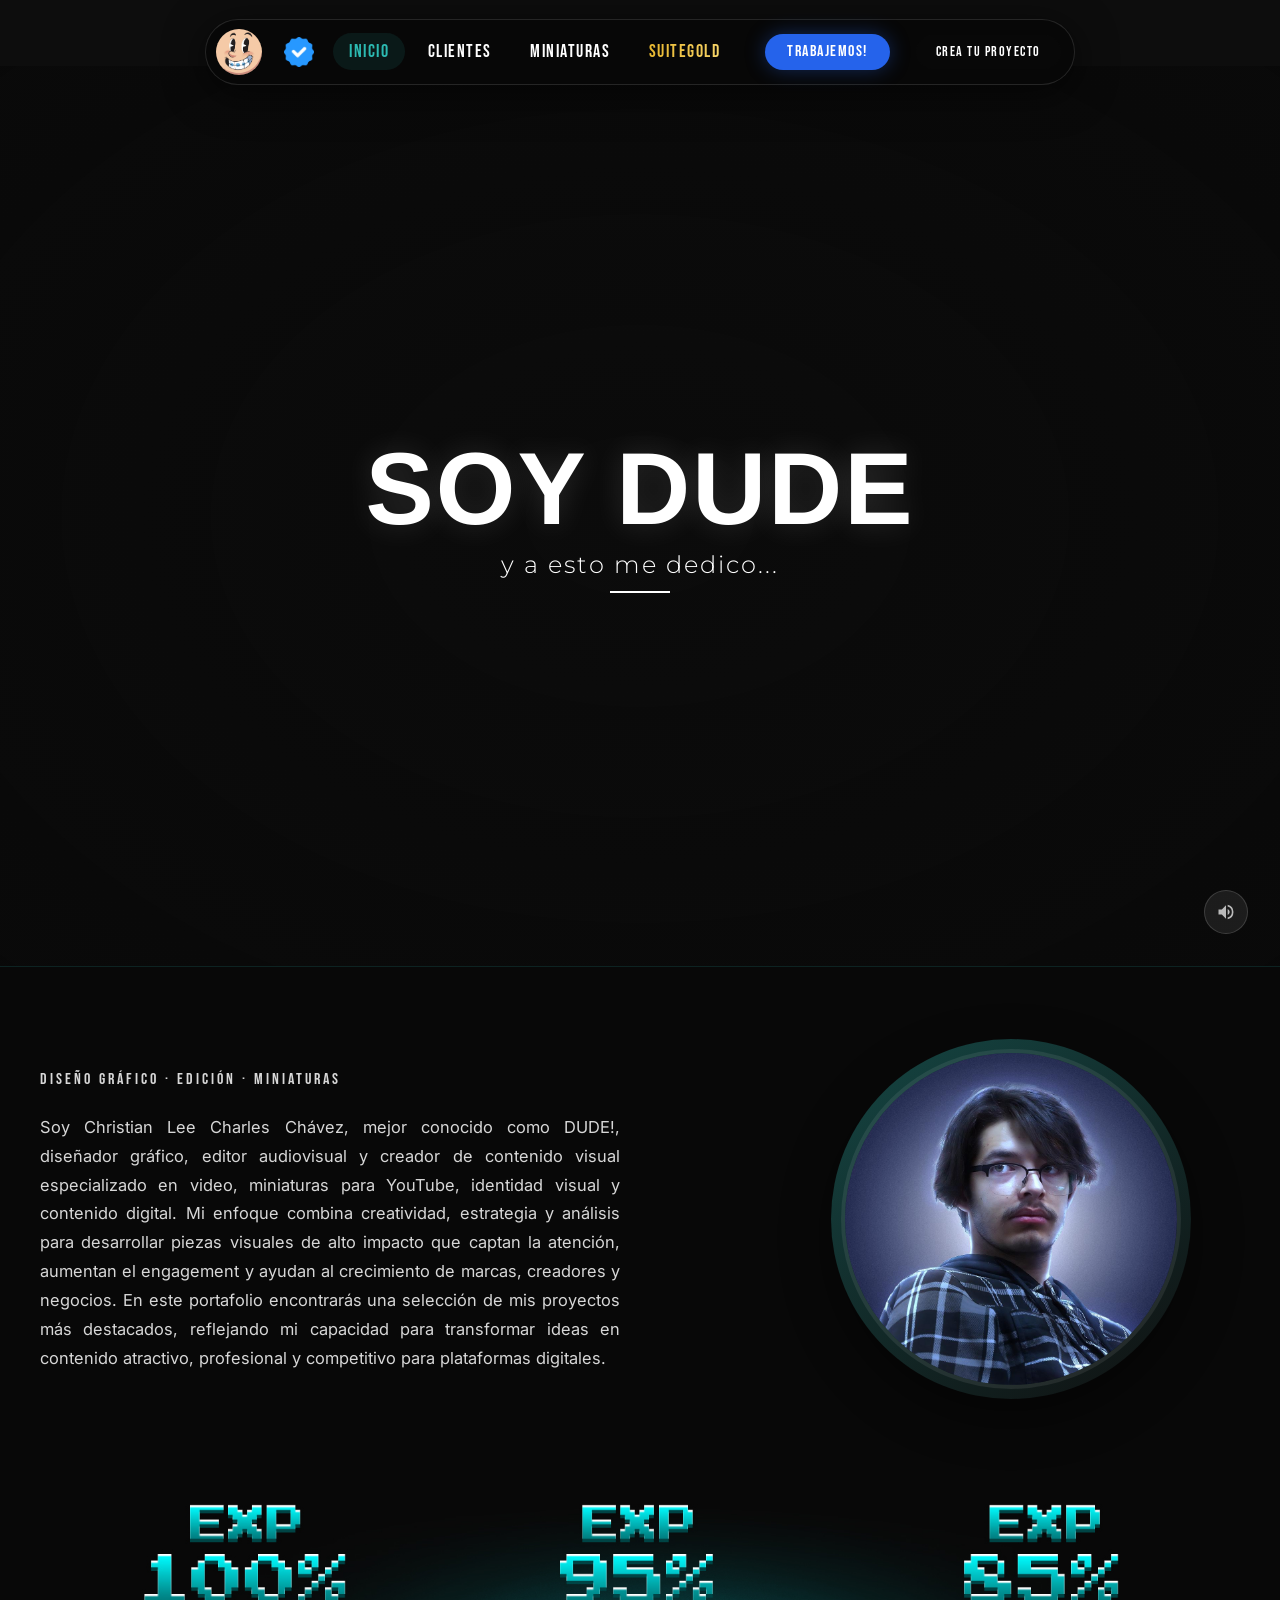
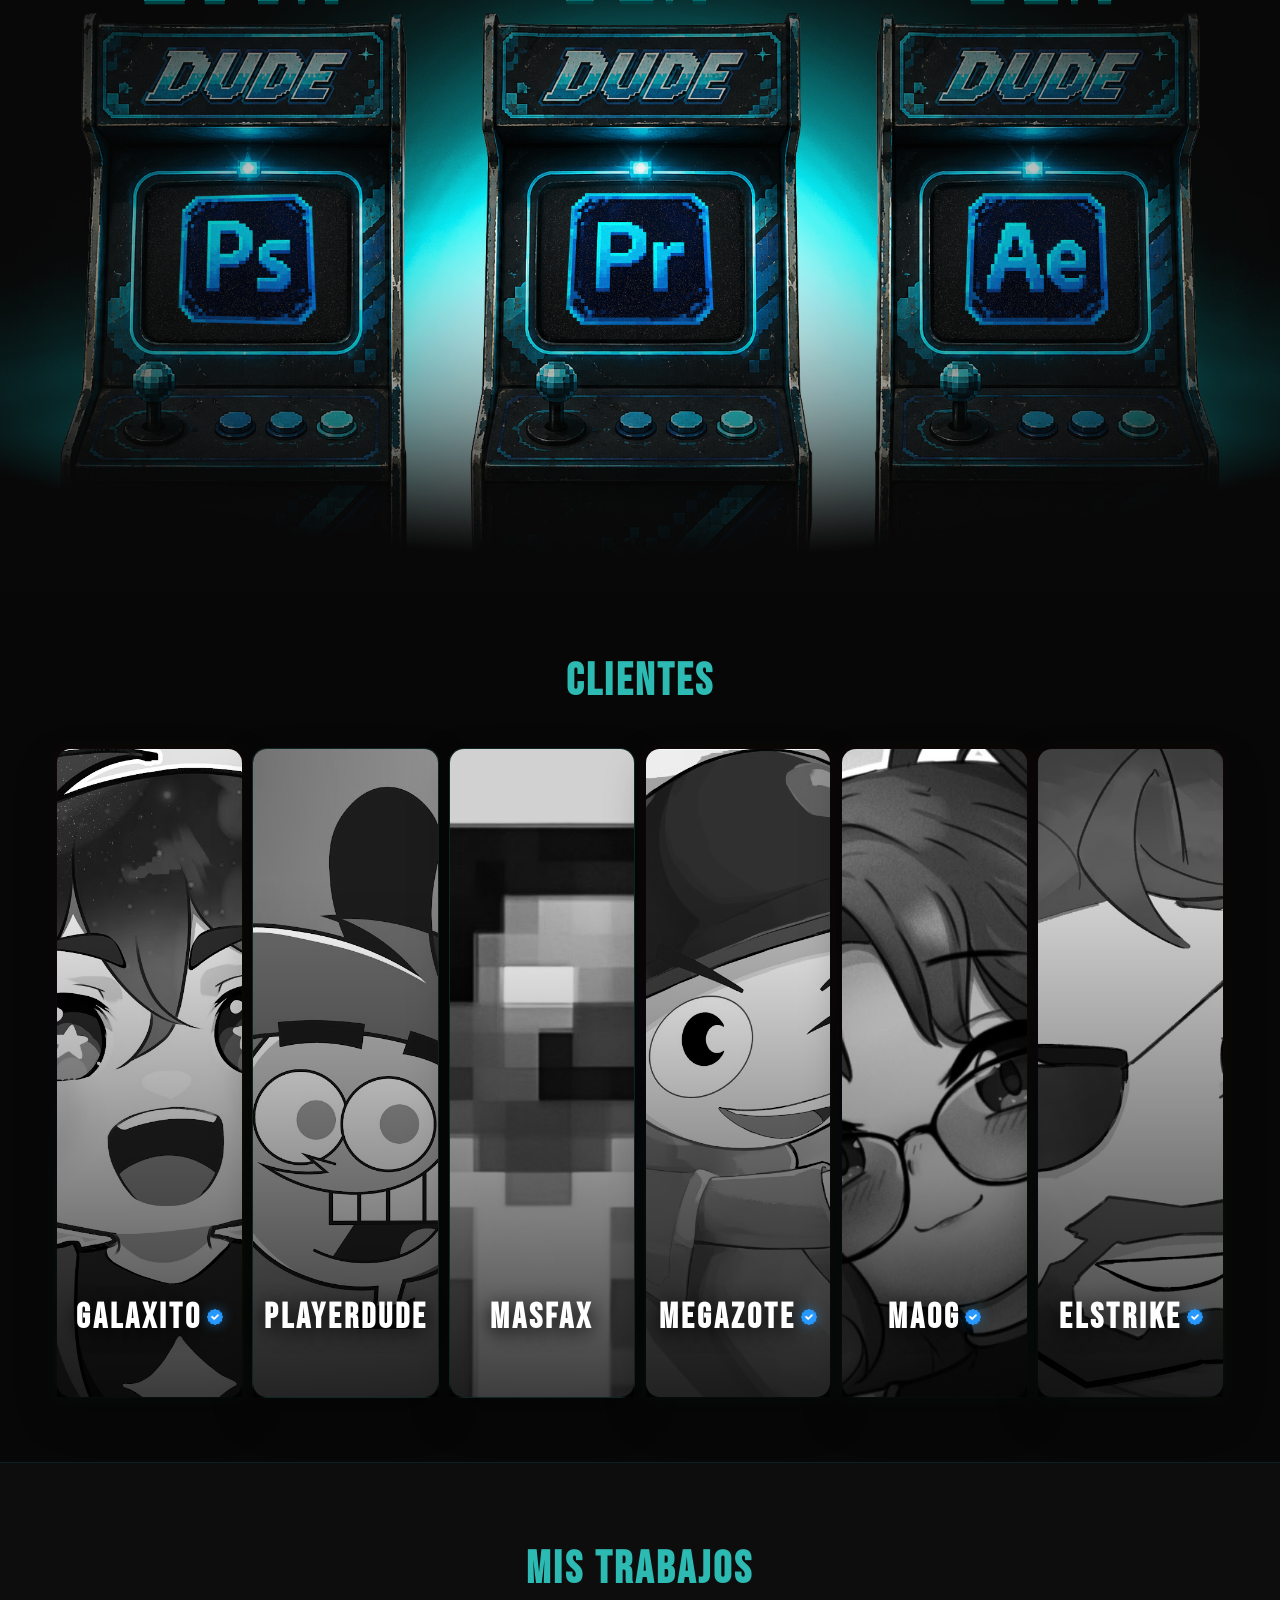
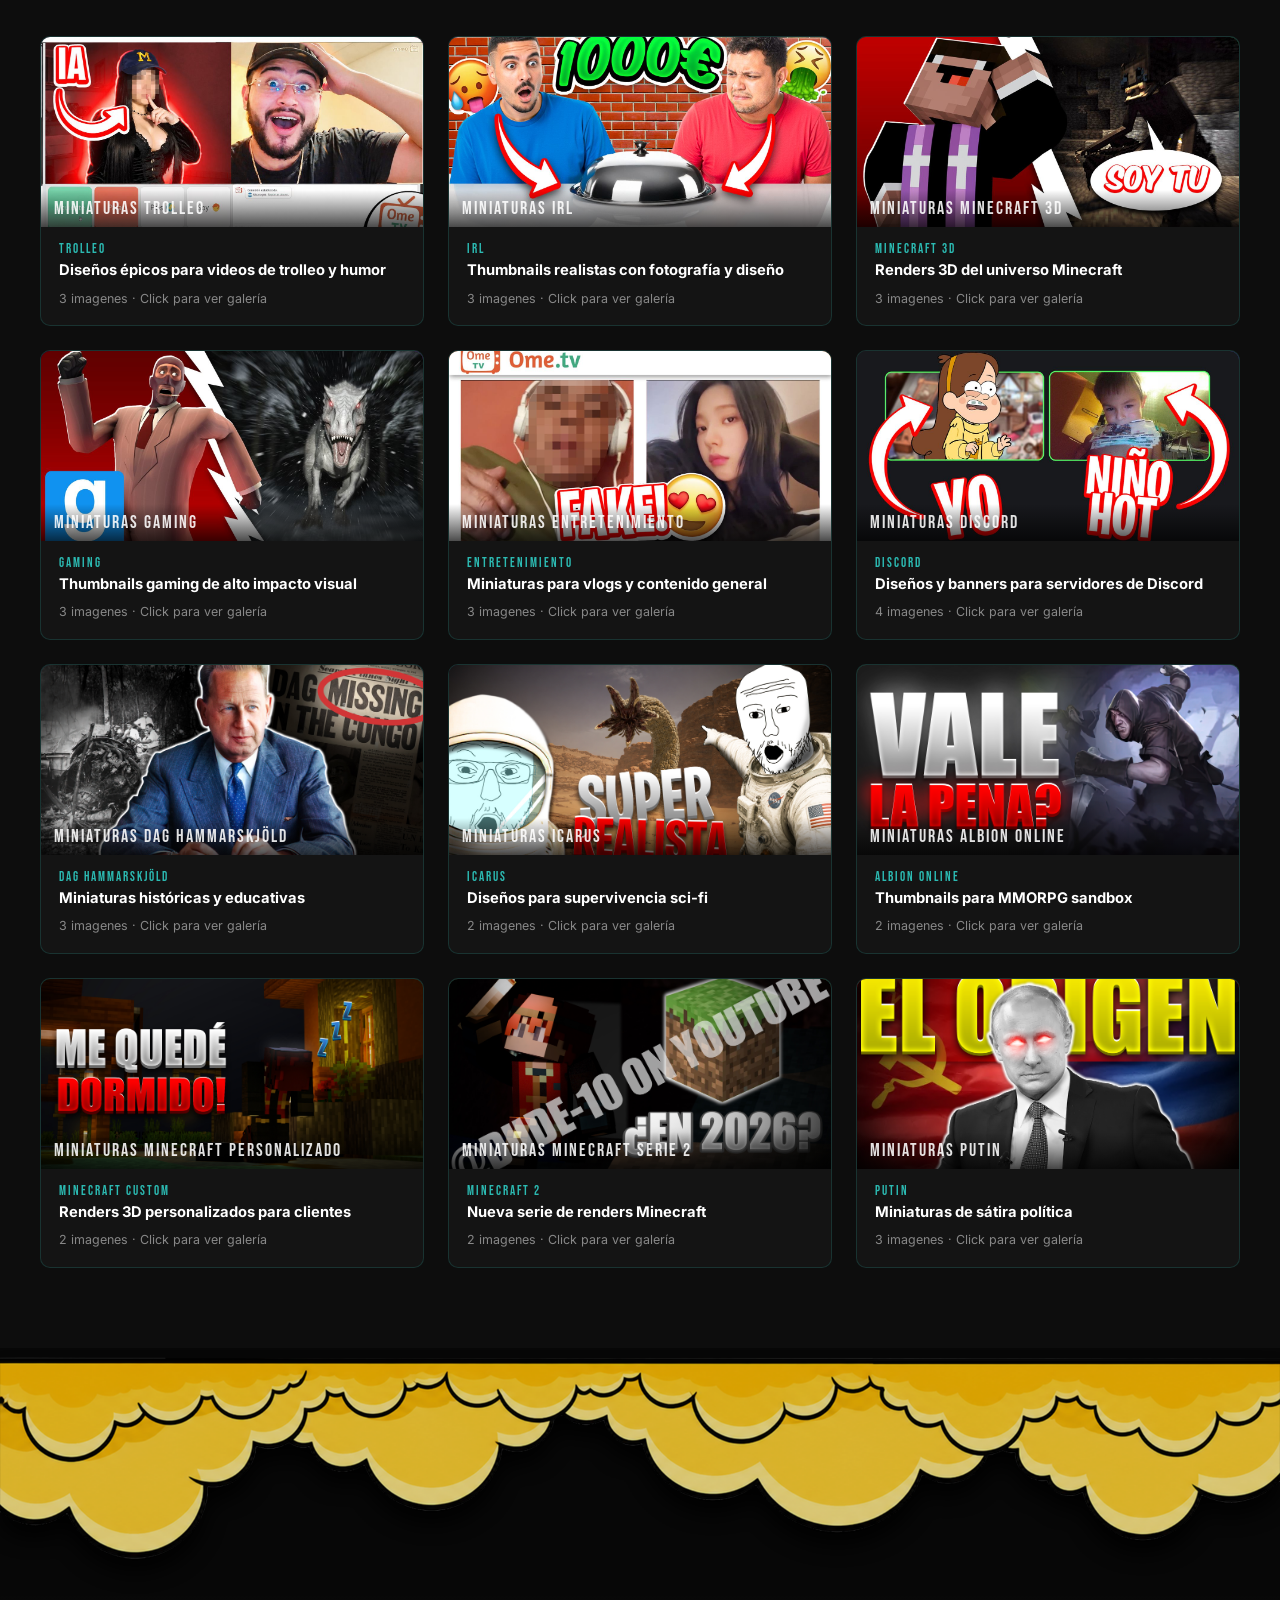
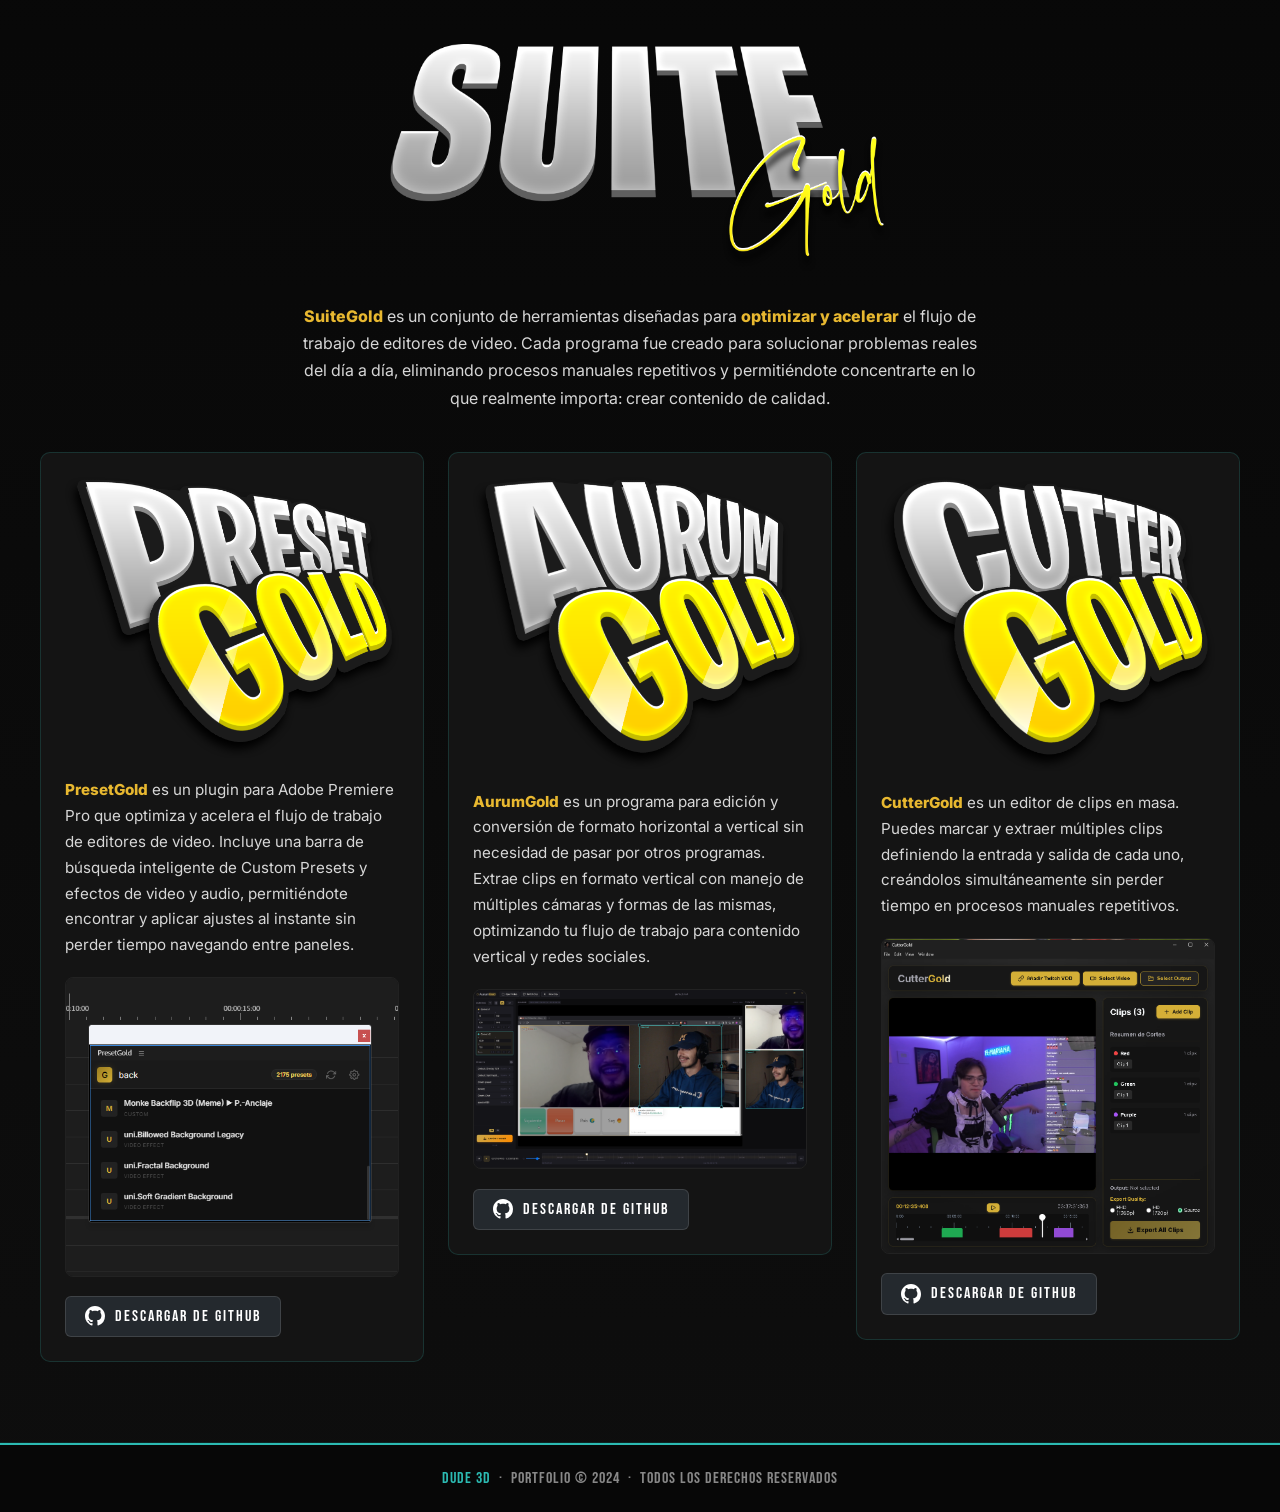
==== commit d6b24bce: "Initial commit - portfolio website with video header, project builder, contact form, Supabase calend" ====
--- a/portfolio-web/index.html
+++ b/portfolio-web/index.html
@@ -4,11 +4,16 @@
     <meta charset="UTF-8">
     <meta name="viewport" content="width=device-width, initial-scale=1.0">
     <meta name="description" content="Portfolio de Dude 3D - diseño gráfico, edición de videos y miniaturas para YouTube">
-    <title>Dude 3D | Diseño, edición y miniaturas</title>
+    <title>Dude! Portfolio's</title>
+
+    <meta property="og:title" content="Dude! Portfolio's">
+    <meta property="og:description" content="Diseño gráfico, edición de video y miniaturas para YouTube">
+    <meta property="og:image" content="./assets/logo.jpeg">
+    <meta property="og:type" content="website">
 
     <link rel="preconnect" href="https://fonts.googleapis.com">
     <link rel="preconnect" href="https://fonts.gstatic.com" crossorigin>
-    <link href="https://fonts.googleapis.com/css2?family=Bebas+Neue&family=Inter:wght@400;600;800&display=swap" rel="stylesheet">
+    <link href="https://fonts.googleapis.com/css2?family=Bebas+Neue&family=Inter:wght@400;600;800&family=Montserrat:wght@300&display=swap" rel="stylesheet">
     
     <link rel="stylesheet" href="./style.css">
 </head>
@@ -35,64 +40,145 @@
         </div>
     </div>
 
+    <!-- ══════════ GALLERY MODAL ══════════ -->
+    <div class="gallery-modal" id="gallery-modal" role="dialog" aria-modal="true" aria-label="Galería de videos">
+        <div class="gallery-modal-inner">
+            <div class="gallery-modal-header">
+                <span class="gallery-modal-title" id="gallery-title">CLIENTE</span>
+                <button class="gallery-modal-close" id="gallery-close" aria-label="Cerrar">✕</button>
+            </div>
+
+            <div class="gallery-view" id="gallery-view">
+                <div class="gallery-grid" id="gallery-grid"></div>
+            </div>
+
+            <div class="player-view" id="player-view" style="display:none">
+                <div class="player-wrapper">
+                    <iframe id="player-iframe" src="" frameborder="0" allow="autoplay; encrypted-media; fullscreen" allowfullscreen></iframe>
+                </div>
+            </div>
+
+            <div class="gallery-modal-footer">
+                <button class="gallery-back-btn" id="gallery-back" style="display:none">← Volver</button>
+                <a class="btn-youtube" id="gallery-youtube" href="#" target="_blank" rel="noopener" style="display:none">
+                    <svg width="20" height="20" viewBox="0 0 24 24" fill="currentColor"><path d="M23.498 6.186a3.016 3.016 0 0 0-2.122-2.136C19.505 3.545 12 3.545 12 3.545s-7.505 0-9.377.505A3.017 3.017 0 0 0 .502 6.186C0 8.07 0 12 0 12s0 3.93.502 5.814a3.016 3.016 0 0 0 2.122 2.136c1.871.505 9.376.505 9.376.505s7.505 0 9.377-.505a3.015 3.015 0 0 0 2.122-2.136C24 15.93 24 12 24 12s0-3.93-.502-5.814zM9.545 15.568V8.432L15.818 12l-6.273 3.568z"/></svg>
+                    Ver completo en YouTube
+                </a>
+            </div>
+        </div>
+    </div>
+
     <!-- ══════════ SITE ══════════ -->
     <div class="site-wrapper">
 
         <header class="site-header" id="site-header">
-            <nav class="nav-links" aria-label="Navegación principal">
-                <a href="#inicio"    class="nav-item active" id="nav-home">HOME</a>
-                <a href="#clientes"  class="nav-item" id="nav-clientes">CLIENTES</a>
-                <a href="#portfolio" class="nav-item" id="nav-trolleo">MINIATURAS TROLLEO</a>
-                <a href="#portfolio" class="nav-item" id="nav-irl">MINIATURAS IRL</a>
-                <a href="#portfolio" class="nav-item" id="nav-mc">MINIATURAS MINECRAFT 3D</a>
-                <a href="#portfolio" class="nav-item" id="nav-gaming">MINIATURAS GAMING</a>
-                <a href="#portfolio" class="nav-item" id="nav-entertain">MINIATURAS ENTRETENIMIENTO</a>
-                <a href="#portfolio" class="nav-item" id="nav-discord">MINIATURAS DISCORD</a>
-                <a href="#contacto"  class="nav-item" id="nav-contacto">CONTACTO</a>
-            </nav>
-            <a href="https://www.youtube.com/@Dude-10" target="_blank" rel="noopener" class="social-badge" id="youtube-link">
-                @Dude-10 en YouTube
-            </a>
+            <div class="nav-pill">
+                <a href="#inicio" class="nav-logo" aria-label="Inicio">
+                    <img src="./assets/logo.jpeg" alt="Dude 3D">
+                </a>
+                <img src="./assets/verified/verified.png" alt="" class="nav-verified">
+                <nav class="nav-links" aria-label="Navegación principal">
+                    <a href="#inicio"    class="nav-item active" id="nav-home">INICIO</a>
+                    <a href="#clientes"  class="nav-item" id="nav-clientes">CLIENTES</a>
+                    <a href="#portfolio" class="nav-item" id="nav-miniaturas">MINIATURAS</a>
+                    <a href="#gold" class="nav-item nav-gold" id="nav-suitegold"><span class="gold-shine">SUITEGOLD</span></a>
+                </nav>
+                <a href="contacto.html" target="_blank" rel="noopener" class="nav-cta" id="nav-contacto">TRABAJEMOS!</a>
+                <a href="proyecto.html" target="_blank" rel="noopener" class="nav-proyecto" id="nav-proyecto">CREA TU PROYECTO</a>
+            </div>
         </header>
 
         <section class="hero" id="inicio" aria-label="Presentación">
-            <div class="hero-bg"></div>
+            <video class="hero-video" id="hero-video" src="./assets/videos/video_header.mp4" loop muted playsinline autoplay></video>
             <div class="hero-overlay"></div>
+            <button class="hero-mute" id="hero-mute" aria-label="Activar sonido">
+                <svg class="mute-icon mute-off" viewBox="0 0 24 24" width="20" height="20">
+                    <path fill="currentColor" d="M3 9v6h4l5 5V4L7 9H3zm13.5 3A4.5 4.5 0 0 0 14 8.5v7a4.49 4.49 0 0 0 2.5-3.5zM14 3.23v2.06a7.007 7.007 0 0 1 0 13.42v2.06A9.01 9.01 0 0 0 14 3.23z"/>
+                </svg>
+                <svg class="mute-icon mute-on" viewBox="0 0 24 24" width="20" height="20" style="display:none">
+                    <path fill="currentColor" d="M16.5 12A4.5 4.5 0 0 0 14 7.97v2.21l2.45 2.45c.03-.2.05-.41.05-.63zm2.5 0c0 .94-.2 1.82-.54 2.64l1.51 1.51A8.796 8.796 0 0 0 21 12c0-4.28-2.99-7.86-7-8.77v2.06c2.89.86 5 3.54 5 6.71zM4.27 3L3 4.27 7.73 9H3v6h4l5 5v-6.73l4.25 4.25c-.67.52-1.42.93-2.25 1.18v2.06a8.99 8.99 0 0 0 3.69-1.81L19.73 21 21 19.73l-9-9L4.27 3zM12 4L9.91 6.09 12 8.18V4z"/>
+                </svg>
+            </button>
             <div class="hero-inner">
-                <h1 class="hero-title">YO SOY DUDE !</h1>
-                <p class="hero-sub">Y A ESTO ME DEDICO...</p>
+                <h1 class="hero-title">SOY DUDE</h1>
+                <p class="hero-sub">y a esto me dedico...</p>
+                <div class="hero-divider"></div>
             </div>
         </section>
 
         <section class="presentation-section" id="presentacion" aria-label="Presentación de Dude">
-            <div class="presentation-copy">
-                <p class="presentation-kicker">DISEÑO GRÁFICO · EDICIÓN · MINIATURAS</p>
-                <h2>Una presentación pensada para que tu contenido se vea más profesional.</h2>
-                <p>
-                    Trabajo creando miniaturas, piezas gráficas y edición de video con una
-                    estética clara, llamativa y enfocada en resultados. Si buscas darle una
-                    identidad más fuerte a tu canal o proyecto, aquí encontrarás un estilo
-                    visual hecho para destacar desde el primer vistazo.
-                </p>
-            </div>
-            <div class="presentation-portrait">
-                <img src="./assets/perfil/imagen_de_perfil.jpeg" alt="Foto de perfil de Dude" loading="lazy">
-            </div>
-        </section>
-
-        <section class="about-section" id="clientes" aria-label="Sobre mí y clientes">
-            <div class="avatar-panel" id="panel-clientes-clickable" tabindex="0" aria-label="Ver clientes">
-                <div class="clientes-bg-grid">
-                    <img src="./assets/canales/cliente_1.png" alt="" loading="lazy">
-                    <img src="./assets/canales/cliente_2.png" alt="" loading="lazy">
-                </div>
-                <div class="clientes-blur-overlay">
-                    <span>VER CLIENTES</span>
-                </div>
-            </div>
-            <div class="info-panel">
-                <p class="info-label">CLIENTES</p>
-                <p class="info-count">20 / 23</p>
+            <div class="presentation-inner">
+                <div class="presentation-copy">
+                    <p class="presentation-kicker">DISEÑO GRÁFICO · EDICIÓN · MINIATURAS</p>
+                    <p class="presentation-lead">
+                        Soy Christian Lee Charles Chávez, mejor conocido como DUDE!, diseñador gráfico, editor audiovisual y creador de contenido visual especializado en video, miniaturas para YouTube, identidad visual y contenido digital. Mi enfoque combina creatividad, estrategia y análisis para desarrollar piezas visuales de alto impacto que captan la atención, aumentan el engagement y ayudan al crecimiento de marcas, creadores y negocios. En este portafolio encontrarás una selección de mis proyectos más destacados, reflejando mi capacidad para transformar ideas en contenido atractivo, profesional y competitivo para plataformas digitales.
+                    </p>
+                </div>
+                <div class="presentation-portrait">
+                    <img src="./assets/perfil/imagen_de_perfil.jpeg" alt="Foto de perfil de Dude" loading="lazy">
+                </div>
+            </div>
+        </section>
+
+        <img src="./assets/habilidades_assets.jpg" alt="" class="skills-banner">
+
+        <section class="clientes-section" id="clientes" aria-label="Clientes">
+            <h2 class="section-title">CLIENTES</h2>
+            <div class="clientes-panels-row">
+                <div class="cliente-panel" data-client="galaxito" data-verified="true" tabindex="0" role="button" aria-label="Ver videos de Galaxito">
+                    <div class="cliente-panel-bg">
+                        <img src="./assets/clientes/galaxito/Galaxito_Logo.jpg" alt="" class="panel-bg-img">
+                    </div>
+                    <div class="cliente-panel-overlay">
+                        <h3 class="panel-client-name">Galaxito<img src="./assets/verified/verified.png" alt="" class="verified-badge"></h3>
+                        <span class="panel-client-cta">4 videos →</span>
+                    </div>
+                </div>
+                <div class="cliente-panel" data-client="playerdude" tabindex="0" role="button" aria-label="Ver videos de PlayerDude">
+                    <div class="cliente-panel-bg">
+                        <img src="./assets/clientes/playerdude/PlayerDude_Logo.jpg" alt="" class="panel-bg-img">
+                    </div>
+                    <div class="cliente-panel-overlay">
+                        <h3 class="panel-client-name">PlayerDude</h3>
+                        <span class="panel-client-cta">4 videos →</span>
+                    </div>
+                </div>
+                <div class="cliente-panel" data-client="masfax" tabindex="0" role="button" aria-label="Ver videos de MasFax">
+                    <div class="cliente-panel-bg">
+                        <img src="./assets/clientes/masfax/MasFax_Logo.jpg" alt="" class="panel-bg-img">
+                    </div>
+                    <div class="cliente-panel-overlay">
+                        <h3 class="panel-client-name">MasFax</h3>
+                        <span class="panel-client-cta">1 video →</span>
+                    </div>
+                </div>
+                <div class="cliente-panel" data-client="megazote" data-verified="true" tabindex="0" role="button" aria-label="Ver videos de Megazote">
+                    <div class="cliente-panel-bg">
+                        <img src="./assets/clientes/megazote/Megazote_Logo.jpg" alt="" class="panel-bg-img">
+                    </div>
+                    <div class="cliente-panel-overlay">
+                        <h3 class="panel-client-name">Megazote<img src="./assets/verified/verified.png" alt="" class="verified-badge"></h3>
+                        <span class="panel-client-cta">1 video →</span>
+                    </div>
+                </div>
+                <div class="cliente-panel" data-client="maog" data-verified="true" tabindex="0" role="button" aria-label="Ver videos de Maog">
+                    <div class="cliente-panel-bg">
+                        <img src="./assets/clientes/maog/Maog_Logo.jpg" alt="" class="panel-bg-img">
+                    </div>
+                    <div class="cliente-panel-overlay">
+                        <h3 class="panel-client-name">Maog<img src="./assets/verified/verified.png" alt="" class="verified-badge"></h3>
+                        <span class="panel-client-cta">1 video →</span>
+                    </div>
+                </div>
+                <div class="cliente-panel" data-client="strike" data-verified="true" tabindex="0" role="button" aria-label="Ver videos de ElStrike">
+                    <div class="cliente-panel-bg">
+                        <img src="./assets/clientes/strike/Strike_Logo.jpg" alt="" class="panel-bg-img">
+                    </div>
+                    <div class="cliente-panel-overlay">
+                        <h3 class="panel-client-name">ElStrike<img src="./assets/verified/verified.png" alt="" class="verified-badge"></h3>
+                        <span class="panel-client-cta">3 shorts →</span>
+                    </div>
+                </div>
             </div>
         </section>
 
@@ -101,10 +187,67 @@
             <div class="portfolio-grid" id="portfolio-grid"></div>
         </section>
 
-        <section class="contact-section" id="contacto" aria-label="Contacto">
-            <h2>¿NECESITAS UNA MINIATURA o que te edite un video?</h2>
-            <p>Escríbeme y cuéntame tu proyecto. Trabajamos juntos para que tu canal destaque.</p>
-            <a href="https://discord.gg/cXtvhWhBPt" target="_blank" rel="noopener" class="btn-cta" id="contact-btn">CONTÁCTAME POR DISCORD</a>
+        <!-- ══════════ PRESETGOLD DIVIDER ══════════ -->
+        <div class="page-divider">
+            <img src="./assets/presetgold/nubes_salto_de_pagina.png" alt="" loading="lazy">
+        </div>
+
+        <!-- ══════════ PRODUCTOS GOLD ══════════ -->
+        <section class="gold-section" id="gold" aria-label="Plugins y herramientas Gold">
+            <div class="gold-inner">
+                <img class="gold-section-title" src="./assets/presetgold/suite_gold.png" alt="SUITE GOLD" loading="lazy">
+                <p class="gold-intro">
+                    <strong>SuiteGold</strong> es un conjunto de herramientas diseñadas para <strong>optimizar y acelerar</strong> el flujo de trabajo de editores de video. Cada programa fue creado para solucionar problemas reales del día a día, eliminando procesos manuales repetitivos y permitiéndote concentrarte en lo que realmente importa: crear contenido de calidad.
+                </p>
+                <div class="gold-grid">
+
+                    <!-- ── PresetGold ── -->
+                    <div class="gold-card">
+                        <img class="gold-card-title" src="./assets/presetgold/presetgold_titulo.png" alt="PresetGold" loading="lazy">
+                        <p class="gold-card-desc">
+                            <strong>PresetGold</strong> es un plugin para Adobe Premiere Pro que optimiza y acelera el flujo de trabajo de editores de video. Incluye una barra de búsqueda inteligente de Custom Presets y efectos de video y audio, permitiéndote encontrar y aplicar ajustes al instante sin perder tiempo navegando entre paneles.
+                        </p>
+                        <div class="gold-card-image">
+                            <img src="./assets/presetgold/presetgold_review.png" alt="Vista previa PresetGold" loading="lazy">
+                        </div>
+                        <a href="https://github.com/playerdude901-design/PresetGold" target="_blank" rel="noopener" class="btn-github">
+                            <svg width="20" height="20" viewBox="0 0 16 16" fill="currentColor"><path d="M8 0C3.58 0 0 3.58 0 8c0 3.54 2.29 6.53 5.47 7.59.4.07.55-.17.55-.38 0-.19-.01-.82-.01-1.49-2.01.37-2.53-.49-2.69-.94-.09-.23-.48-.94-.82-1.13-.28-.15-.68-.52-.01-.53.63-.01 1.08.58 1.23.82.72 1.21 1.87.87 2.33.66.07-.52.28-.87.51-1.07-1.78-.2-3.64-.89-3.64-3.95 0-.87.31-1.59.82-2.15-.08-.2-.36-1.02.08-2.12 0 0 .67-.21 2.2.82.64-.18 1.32-.27 2-.27.68 0 1.36.09 2 .27 1.53-1.04 2.2-.82 2.2-.82.44 1.1.16 1.92.08 2.12.51.56.82 1.27.82 2.15 0 3.07-1.87 3.75-3.65 3.95.29.25.54.73.54 1.48 0 1.07-.01 1.93-.01 2.2 0 .21.15.46.55.38A8.012 8.012 0 0 0 16 8c0-4.42-3.58-8-8-8z"/></svg>
+                            DESCARGAR DE GITHUB
+                        </a>
+                    </div>
+
+                    <!-- ── AurumGold ── -->
+                    <div class="gold-card">
+                        <img class="gold-card-title" src="./assets/aurumgold/aurum_titulo.png" alt="AurumGold" loading="lazy">
+                        <p class="gold-card-desc">
+                            <strong>AurumGold</strong> es un programa para edición y conversión de formato horizontal a vertical sin necesidad de pasar por otros programas. Extrae clips en formato vertical con manejo de múltiples cámaras y formas de las mismas, optimizando tu flujo de trabajo para contenido vertical y redes sociales.
+                        </p>
+                        <div class="gold-card-image">
+                            <img src="./assets/aurumgold/preview_4.png" alt="Vista previa AurumGold" loading="lazy">
+                        </div>
+                        <a href="https://github.com/playerdude901-design/AurumGold-Clip-editor" target="_blank" rel="noopener" class="btn-github">
+                            <svg width="20" height="20" viewBox="0 0 16 16" fill="currentColor"><path d="M8 0C3.58 0 0 3.58 0 8c0 3.54 2.29 6.53 5.47 7.59.4.07.55-.17.55-.38 0-.19-.01-.82-.01-1.49-2.01.37-2.53-.49-2.69-.94-.09-.23-.48-.94-.82-1.13-.28-.15-.68-.52-.01-.53.63-.01 1.08.58 1.23.82.72 1.21 1.87.87 2.33.66.07-.52.28-.87.51-1.07-1.78-.2-3.64-.89-3.64-3.95 0-.87.31-1.59.82-2.15-.08-.2-.36-1.02.08-2.12 0 0 .67-.21 2.2.82.64-.18 1.32-.27 2-.27.68 0 1.36.09 2 .27 1.53-1.04 2.2-.82 2.2-.82.44 1.1.16 1.92.08 2.12.51.56.82 1.27.82 2.15 0 3.07-1.87 3.75-3.65 3.95.29.25.54.73.54 1.48 0 1.07-.01 1.93-.01 2.2 0 .21.15.46.55.38A8.012 8.012 0 0 0 16 8c0-4.42-3.58-8-8-8z"/></svg>
+                            DESCARGAR DE GITHUB
+                        </a>
+                    </div>
+
+                    <!-- ── CutterGold ── -->
+                    <div class="gold-card">
+                        <img class="gold-card-title" src="./assets/cuttergold/cutter_titulo.png" alt="CutterGold" loading="lazy">
+                        <p class="gold-card-desc">
+                            <strong>CutterGold</strong> es un editor de clips en masa. Puedes marcar y extraer múltiples clips definiendo la entrada y salida de cada uno, creándolos simultáneamente sin perder tiempo en procesos manuales repetitivos.
+                        </p>
+                        <div class="gold-card-image">
+                            <img src="./assets/cuttergold/image_cutter.png" alt="Vista previa CutterGold" loading="lazy">
+                        </div>
+                        <a href="https://github.com/playerdude901-design/CutterGold" target="_blank" rel="noopener" class="btn-github">
+                            <svg width="20" height="20" viewBox="0 0 16 16" fill="currentColor"><path d="M8 0C3.58 0 0 3.58 0 8c0 3.54 2.29 6.53 5.47 7.59.4.07.55-.17.55-.38 0-.19-.01-.82-.01-1.49-2.01.37-2.53-.49-2.69-.94-.09-.23-.48-.94-.82-1.13-.28-.15-.68-.52-.01-.53.63-.01 1.08.58 1.23.82.72 1.21 1.87.87 2.33.66.07-.52.28-.87.51-1.07-1.78-.2-3.64-.89-3.64-3.95 0-.87.31-1.59.82-2.15-.08-.2-.36-1.02.08-2.12 0 0 .67-.21 2.2.82.64-.18 1.32-.27 2-.27.68 0 1.36.09 2 .27 1.53-1.04 2.2-.82 2.2-.82.44 1.1.16 1.92.08 2.12.51.56.82 1.27.82 2.15 0 3.07-1.87 3.75-3.65 3.95.29.25.54.73.54 1.48 0 1.07-.01 1.93-.01 2.2 0 .21.15.46.55.38A8.012 8.012 0 0 0 16 8c0-4.42-3.58-8-8-8z"/></svg>
+                            DESCARGAR DE GITHUB
+                        </a>
+                    </div>
+
+                </div>
+            </div>
         </section>
 
         <footer>
@@ -114,5 +257,41 @@
     </div>
 
     <script src="./script.js"></script>
+    <script>
+        (function(){
+            const video = document.getElementById('hero-video');
+            const btn = document.getElementById('hero-mute');
+            const offIcon = btn.querySelector('.mute-off');
+            const onIcon = btn.querySelector('.mute-on');
+            let userUnmuted = false;
+
+            btn.addEventListener('click', function(){
+                if (video.muted) {
+                    video.muted = false;
+                    userUnmuted = true;
+                    offIcon.style.display = 'none';
+                    onIcon.style.display = 'block';
+                    btn.setAttribute('aria-label', 'Silenciar video');
+                } else {
+                    video.muted = true;
+                    userUnmuted = false;
+                    offIcon.style.display = 'block';
+                    onIcon.style.display = 'none';
+                    btn.setAttribute('aria-label', 'Activar sonido');
+                }
+            });
+
+            window.addEventListener('scroll', function(){
+                if (window.scrollY > window.innerHeight * 0.8) {
+                    if (!video.muted) {
+                        video.muted = true;
+                        offIcon.style.display = 'block';
+                        onIcon.style.display = 'none';
+                        btn.setAttribute('aria-label', 'Activar sonido');
+                    }
+                }
+            });
+        })();
+    </script>
 </body>
 </html>
--- a/portfolio-web/style.css
+++ b/portfolio-web/style.css
@@ -4,6 +4,7 @@
     --card:  #1a1a1a;
     --gray:  #888;
     --white: #ffffff;
+    --gold:  #e8b830;
     --bebas: 'Bebas Neue', sans-serif;
     --inter: 'Inter', sans-serif;
 }
@@ -27,9 +28,7 @@
     position: fixed;
     inset: 0;
     z-index: 0;
-    background: url('./assets/hero_bg.jpg') center/cover no-repeat;
-    filter: blur(16px) brightness(0.28);
-    transform: scale(1.06);
+    background: #0d0d0d;
 }
 
 .site-wrapper {
@@ -42,94 +41,250 @@
 
 /* ══════════ HEADER ══════════ */
 .site-header {
-    background: rgba(10,10,10,0.9);
-    backdrop-filter: blur(14px);
-    border-bottom: 3px solid var(--teal);
-    display: flex;
-    flex-wrap: wrap;
-    align-items: center;
-    justify-content: space-between;
-    gap: .5rem;
-    padding: .85rem 2.5rem;
     position: sticky;
-    top: 0;
+    top: 1.2rem;
     z-index: 200;
-}
-
-.nav-links { display:flex; flex-wrap:wrap; gap:.1rem; }
+    display: flex;
+    justify-content: center;
+    padding: 0 1rem;
+    pointer-events: none;
+}
+
+.nav-pill {
+    display: flex;
+    align-items: center;
+    gap: 1.2rem;
+    background: rgba(8,8,8,.85);
+    backdrop-filter: blur(28px);
+    -webkit-backdrop-filter: blur(28px);
+    border: 1px solid rgba(255,255,255,.12);
+    border-radius: 100px;
+    padding: .55rem .8rem .55rem .6rem;
+    pointer-events: auto;
+    box-shadow: 0 8px 40px rgba(0,0,0,.6);
+}
+
+.nav-logo {
+    width: 46px;
+    height: 46px;
+    border-radius: 50%;
+    overflow: hidden;
+    flex-shrink: 0;
+    display: flex;
+    align-items: center;
+    justify-content: center;
+    transition: transform .2s;
+    margin-right: .6rem;
+}
+
+.nav-logo:hover {
+    transform: scale(1.05);
+}
+
+.nav-logo img {
+    width: 100%;
+    height: 100%;
+    object-fit: cover;
+}
+
+.nav-verified {
+    height: 30px;
+    width: auto;
+    margin-left: -.4rem;
+    flex-shrink: 0;
+}
+
+.nav-links {
+    display: flex;
+    align-items: center;
+    gap: .4rem;
+}
 
 .nav-item {
     font-family: var(--bebas);
-    font-size: .95rem;
-    letter-spacing: 1px;
+    font-size: 1.1rem;
+    letter-spacing: 1.5px;
     color: var(--white);
-    padding: .3rem .55rem;
-    border-radius: 4px;
-    transition: color .2s, background .2s;
-    cursor: pointer;
-}
+    padding: .5rem 1rem;
+    border-radius: 50px;
+    transition: color .25s, background .25s;
+    white-space: nowrap;
+}
+
 .nav-item:hover,
-.nav-item.active { color:var(--teal); background:rgba(44,186,178,.1); }
-
-.social-badge {
-    font-family: var(--bebas);
-    font-size: 1.05rem;
+.nav-item.active {
+    color: var(--teal);
+    background: rgba(44,186,178,.1);
+}
+
+/* ── SuiteGold shine effect ── */
+.nav-gold {
+    padding: .5rem 1rem;
+}
+
+.gold-shine {
+    display: inline-block;
+    background: linear-gradient(90deg, #e8b830 0%, #f5d060 30%, #fff5b0 50%, #f5d060 70%, #e8b830 100%);
+    background-size: 300% 100%;
+    -webkit-background-clip: text;
+    background-clip: text;
+    -webkit-text-fill-color: transparent;
+    animation: goldShine 3s ease-in-out infinite;
+}
+
+.nav-gold:hover {
+    background: rgba(232,184,48,.12);
+}
+
+.nav-gold:hover .gold-shine {
+    animation-duration: 1s;
+}
+
+@keyframes goldShine {
+    0%   { background-position: 0% 50%; }
+    50%  { background-position: 100% 50%; }
+    100% { background-position: 0% 50%; }
+}
+
+.nav-cta {
+    font-family: var(--bebas);
+    font-size: 1rem;
     letter-spacing: 1.5px;
-    color: var(--teal);
-    border: 1.5px solid var(--teal);
-    padding: .3rem .9rem;
-    border-radius: 4px;
+    color: #fff;
+    background: #2563eb;
+    padding: .55rem 1.4rem;
+    border-radius: 50px;
     white-space: nowrap;
-    transition: background .2s, color .2s;
-}
-.social-badge:hover { background:var(--teal); color:var(--dark); }
+    transition: transform .2s, box-shadow .2s, background .2s;
+    margin-left: .6rem;
+    box-shadow: 0 0 20px rgba(37,99,235,.35);
+}
+
+.nav-cta:hover {
+    transform: scale(1.04);
+    background: #3b82f6;
+    box-shadow: 0 0 30px rgba(37,99,235,.6);
+}
+
+.nav-proyecto {
+    font-family: var(--bebas);
+    font-size: .85rem;
+    letter-spacing: 1.5px;
+    color: #fff;
+    background: rgba(10,10,10,.6);
+    padding: .5rem 1.2rem;
+    border-radius: 50px;
+    white-space: nowrap;
+    text-decoration: none;
+    margin-left: .4rem;
+    border: 1.5px solid transparent;
+    animation: proyectoGlow 2s linear infinite;
+    transition: transform .2s;
+}
+
+.nav-proyecto:hover {
+    transform: scale(1.04);
+}
+
+@keyframes proyectoGlow {
+    0%   { border-color: #ff0040; box-shadow: 0 0 12px 2px #ff0040, inset 0 0 12px 0 rgba(255,0,64,.08); }
+    14%  { border-color: #ff8800; box-shadow: 0 0 12px 2px #ff8800, inset 0 0 12px 0 rgba(255,136,0,.08); }
+    28%  { border-color: #88ff00; box-shadow: 0 0 12px 2px #88ff00, inset 0 0 12px 0 rgba(136,255,0,.08); }
+    42%  { border-color: #00ff88; box-shadow: 0 0 12px 2px #00ff88, inset 0 0 12px 0 rgba(0,255,136,.08); }
+    57%  { border-color: #00aaff; box-shadow: 0 0 12px 2px #00aaff, inset 0 0 12px 0 rgba(0,170,255,.08); }
+    71%  { border-color: #6644ff; box-shadow: 0 0 12px 2px #6644ff, inset 0 0 12px 0 rgba(102,68,255,.08); }
+    85%  { border-color: #ff00aa; box-shadow: 0 0 12px 2px #ff00aa, inset 0 0 12px 0 rgba(255,0,170,.08); }
+    100% { border-color: #ff0040; box-shadow: 0 0 12px 2px #ff0040, inset 0 0 12px 0 rgba(255,0,64,.08); }
+}
 
 /* ══════════ HERO ══════════ */
 .hero {
     position: relative;
-    height: 52vh;
-    min-height: 300px;
+    height: 100vh;
     overflow: hidden;
     display: flex;
     align-items: center;
     justify-content: center;
     text-align: center;
-}
-
-.hero-bg {
+    width: 100%;
+}
+
+.hero-video {
     position: absolute;
     inset: 0;
-    background: url('./assets/hero_bg.jpg') center/cover no-repeat;
+    width: 100%;
+    height: 100%;
+    object-fit: cover;
     z-index: 0;
 }
 
 .hero-overlay {
     position: absolute;
     inset: 0;
-    background: rgba(0,0,0,.58);
     z-index: 1;
+    background: radial-gradient(ellipse at center, rgba(8,8,8,.25) 0%, rgba(8,8,8,.7) 100%);
 }
 
 .hero-inner { position:relative; z-index:2; }
 
 .hero-title {
-    font-family: var(--bebas);
+    font-family: Impact, 'Arial Black', sans-serif;
     font-size: clamp(3.5rem,8vw,7rem);
-    color: var(--teal);
-    letter-spacing: 4px;
+    color: var(--white);
+    letter-spacing: 2px;
     line-height: 1;
-    text-shadow: 0 0 40px rgba(44,186,178,.55);
+    text-shadow: 0 0 30px rgba(255,255,255,.15);
     animation: fadeUp .8s ease both;
+    margin: 0;
 }
 
 .hero-sub {
-    font-family: var(--bebas);
-    font-size: clamp(1.4rem,3vw,2.2rem);
+    font-family: 'Montserrat', sans-serif;
+    font-weight: 300;
+    font-size: clamp(1rem,2.5vw,1.5rem);
     color: var(--white);
-    letter-spacing: 3px;
-    margin-top: .4rem;
-    opacity: .9;
+    letter-spacing: 2px;
+    margin-top: .6rem;
+    opacity: .85;
     animation: fadeUp .8s .18s ease both;
+    text-transform: lowercase;
+}
+
+.hero-divider {
+    width: 60px;
+    height: 2px;
+    background: var(--white);
+    margin: .8rem auto 0;
+    border: 0;
+    animation: fadeUp .8s .35s ease both;
+}
+
+.hero-mute {
+    position: absolute;
+    bottom: 2rem;
+    right: 2rem;
+    z-index: 3;
+    background: rgba(255,255,255,.08);
+    border: 1px solid rgba(255,255,255,.15);
+    border-radius: 50%;
+    width: 44px;
+    height: 44px;
+    display: flex;
+    align-items: center;
+    justify-content: center;
+    cursor: pointer;
+    color: rgba(255,255,255,.7);
+    transition: background .2s, color .2s, transform .2s;
+}
+
+.hero-mute:hover {
+    background: rgba(255,255,255,.15);
+    color: #fff;
+    transform: scale(1.08);
+}
+
+.hero-mute .mute-icon {
+    display: block;
 }
 
 @keyframes fadeUp {
@@ -139,47 +294,65 @@
 
 /* ══════════ PRESENTATION ══════════ */
 .presentation-section {
+    width: 100%;
+    padding: 4.5rem clamp(1.5rem, 4vw, 2.5rem);
+    background: #080808;
+    border-top: 1px solid rgba(44,186,178,.15);
+}
+
+.presentation-inner {
     max-width: 1200px;
     margin: 0 auto;
-    width: 100%;
     display: grid;
     grid-template-columns: minmax(0, 1.2fr) minmax(280px, 0.8fr);
-    gap: 2.5rem;
-    align-items: center;
-    padding: 4.5rem 2.5rem;
-    background: linear-gradient(135deg, rgba(14,14,14,.96), rgba(18,18,18,.88));
-    border-top: 1px solid rgba(44,186,178,.15);
-    border-bottom: 1px solid rgba(44,186,178,.15);
-}
-
-.presentation-copy { position: relative; }
+    gap: 3.5rem;
+    align-items: center;
+}
+
+@media (max-width: 768px) {
+    .presentation-inner {
+        grid-template-columns: 1fr;
+        gap: 2.5rem;
+        text-align: center;
+    }
+    .presentation-copy p {
+        margin: 0 auto;
+        text-align: center;
+    }
+}
+
+.presentation-copy {
+    position: relative;
+    display: flex;
+    flex-direction: column;
+    gap: 1rem;
+}
 
 .presentation-kicker {
     font-family: var(--bebas);
     font-size: 1.1rem;
     letter-spacing: 3px;
     color: var(--teal);
-    margin-bottom: .8rem;
-}
-
-.presentation-copy h2 {
-    font-family: var(--bebas);
-    font-size: clamp(2.4rem, 5vw, 4.3rem);
-    line-height: .95;
-    letter-spacing: 2px;
-    margin-bottom: 1rem;
-    max-width: 14ch;
+    margin-bottom: .2rem;
 }
 
 .presentation-copy p {
     color: #d7d7d7;
     line-height: 1.75;
     max-width: 58ch;
+    font-size: 1.03rem;
+    text-align: justify;
+    text-justify: inter-word;
+}
+
+.presentation-lead {
+    font-size: 1.08rem;
+    line-height: 1.8;
 }
 
 .presentation-portrait {
     justify-self: center;
-    width: min(330px, 78vw);
+    width: min(360px, 80vw);
     aspect-ratio: 1;
     padding: 10px;
     border-radius: 50%;
@@ -195,92 +368,327 @@
     border: 4px solid rgba(255,255,255,.08);
 }
 
-/* ══════════ ABOUT ══════════ */
-.about-section {
-    display: grid;
-    grid-template-columns: 1fr 1fr;
-    min-height: 400px;
-}
-
-.avatar-panel {
-    background: #111;
-    display: flex;
-    align-items: center;
-    justify-content: center;
-    overflow: hidden;
+
+
+.skills-banner {
+    display: block;
+    width: 100%;
+    height: auto;
+    vertical-align: bottom;
+}
+
+/* ══════════ CLIENTES ══════════ */
+.clientes-section {
+    width: 100%;
+    padding: 4rem clamp(1.5rem, 4vw, 2.5rem);
+    background: rgba(8,8,8,.97);
+    border-bottom: 1px solid rgba(44,186,178,.15);
+}
+
+.clientes-panels-row {
+    display: flex;
+    gap: .6rem;
+    max-width: 100%;
+    margin: 0 auto;
+    padding: 0 1rem;
+}
+
+.cliente-panel {
     position: relative;
+    flex: 1;
+    min-height: 650px;
+    border-radius: 14px;
+    border: 1px solid rgba(44,186,178,.18);
+    box-shadow: 0 18px 40px rgba(0,0,0,.25);
     cursor: pointer;
-    border: 3px solid transparent;
-    transition: box-shadow 0.3s, border-color 0.3s;
-}
-.avatar-panel:hover,
-.avatar-panel:focus {
+    transition: border-color .3s, box-shadow .3s, transform .3s;
+}
+
+.cliente-panel:hover,
+.cliente-panel:focus {
     border-color: var(--teal);
-    box-shadow: 0 0 25px rgba(44,186,178,0.35);
+    box-shadow: 0 0 25px rgba(44,186,178,0.35), 0 18px 40px rgba(0,0,0,.25);
+    transform: translateY(-4px);
     outline: none;
 }
 
-.clientes-bg-grid {
+.cliente-panel-bg {
     position: absolute;
     inset: 0;
-    display: grid;
-    grid-template-columns: repeat(2, 1fr);
-    gap: 8px;
-    padding: 8px;
-    opacity: 0.65;
-}
-.clientes-bg-grid img {
+    z-index: 0;
+    pointer-events: none;
+    overflow: hidden;
+    border-radius: inherit;
+}
+
+.cliente-panel-bg img {
     width: 100%;
     height: 100%;
     object-fit: cover;
-    border-radius: 6px;
-}
-
-.clientes-blur-overlay {
+    filter: grayscale(100%);
+    transition: filter .6s ease;
+    pointer-events: none;
+}
+
+.cliente-panel:hover .cliente-panel-bg img {
+    filter: grayscale(0%);
+}
+
+.cliente-panel-overlay {
     position: absolute;
     inset: 0;
-    background: rgba(10,10,10,0.55);
-    backdrop-filter: blur(6px);
-    display: flex;
-    align-items: center;
-    justify-content: center;
-    transition: background 0.3s, backdrop-filter 0.3s;
-    z-index: 2;
-}
-.avatar-panel:hover .clientes-blur-overlay,
-.avatar-panel:focus .clientes-blur-overlay {
-    background: rgba(10,10,10,0.25);
-    backdrop-filter: blur(2px);
-}
-.clientes-blur-overlay span {
-    font-family: var(--bebas);
-    font-size: 2.5rem;
+    z-index: 1;
+    display: flex;
+    flex-direction: column;
+    align-items: center;
+    justify-content: flex-end;
+    padding: 2rem;
+    padding-bottom: 1.8rem;
+    background: linear-gradient(transparent 20%, rgba(0,0,0,.75));
+    text-align: center;
+}
+
+.panel-client-name {
+    font-family: var(--bebas);
+    font-size: 2.2rem;
     letter-spacing: 3px;
     color: var(--white);
-    text-shadow: 0 4px 15px rgba(0,0,0,0.9);
-}
-
-.info-panel {
-    background: rgba(20,20,20,.92);
-    display: flex;
+    text-shadow: 0 4px 20px rgba(0,0,0,0.95);
+    margin-bottom: .5rem;
+    display: inline-flex;
+    align-items: center;
+    gap: .3rem;
+}
+
+.verified-badge {
+    width: 16px;
+    height: 16px;
+    flex-shrink: 0;
+    filter: drop-shadow(0 0 6px rgba(29,155,240,.5));
+}
+
+.panel-client-cta {
+    font-family: var(--bebas);
+    font-size: 1.1rem;
+    letter-spacing: 2px;
+    color: var(--teal);
+    opacity: 0;
+    transition: opacity .3s, transform .3s;
+    transform: translateY(8px);
+}
+
+.cliente-panel:hover .panel-client-cta {
+    opacity: 1;
+    transform: translateY(0);
+}
+
+[data-verified="true"] {
+    border-color: transparent;
+}
+
+[data-verified="true"]::before {
+    content: '';
+    position: absolute;
+    inset: -4px;
+    border-radius: 18px;
+    z-index: -1;
+    background: conic-gradient(#ff0000, #ff7700, #ffff00, #00ff00, #00ffff, #0000ff, #ff00ff, #ff0000);
+    filter: blur(5px);
+    opacity: .75;
+    pointer-events: none;
+}
+
+[data-verified="true"]:hover,
+[data-verified="true"]:focus {
+    border-color: transparent;
+    box-shadow: 0 18px 40px rgba(0,0,0,.25);
+    transform: translateY(-4px);
+}
+
+/* ── Gallery Modal ── */
+.gallery-modal {
+    display: none;
+    position: fixed;
+    inset: 0;
+    background: rgba(0,0,0,.93);
+    z-index: 1000;
+    justify-content: center;
+    align-items: center;
     flex-direction: column;
+    padding: 1.5rem;
+}
+
+.gallery-modal.open { display: flex; }
+
+.gallery-modal-inner {
+    width: 100%;
+    max-width: 960px;
+    display: flex;
+    flex-direction: column;
+    gap: 1.2rem;
+}
+
+.gallery-modal-header {
+    display: flex;
+    align-items: center;
+    justify-content: space-between;
+}
+
+.gallery-modal-title {
+    font-family: var(--bebas);
+    font-size: 1.8rem;
+    letter-spacing: 3px;
+    color: var(--teal);
+}
+
+.gallery-modal-close {
+    background: none;
+    border: none;
+    color: var(--white);
+    font-size: 2.2rem;
+    cursor: pointer;
+    line-height: 1;
+    transition: color .2s;
+}
+
+.gallery-modal-close:hover { color: var(--teal); }
+
+.gallery-grid {
+    display: grid;
+    grid-template-columns: repeat(4, 1fr);
+    gap: 1rem;
+}
+
+.gallery-thumb {
+    position: relative;
+    border-radius: 10px;
+    overflow: hidden;
+    cursor: pointer;
+    border: 2px solid transparent;
+    transition: border-color .3s, box-shadow .3s, transform .3s;
+    aspect-ratio: 16 / 9;
+}
+
+.gallery-thumb:hover {
+    border-color: var(--teal);
+    box-shadow: 0 0 20px rgba(44,186,178,0.3);
+    transform: translateY(-4px);
+}
+
+.gallery-thumb img {
+    width: 100%;
+    height: 100%;
+    object-fit: cover;
+    display: block;
+    filter: grayscale(100%);
+    transition: filter .5s ease;
+}
+
+.gallery-thumb:hover img {
+    filter: grayscale(0%);
+}
+
+.gallery-thumb .thumb-play {
+    position: absolute;
+    inset: 0;
+    display: flex;
     align-items: center;
     justify-content: center;
-    gap: .4rem;
-    padding: 3rem 2rem;
-}
-
-.info-label { font-family:var(--bebas); font-size:2.4rem; letter-spacing:3px; }
-.info-count  { font-family:var(--bebas); font-size:1.5rem; color:var(--gray); }
+    background: rgba(0,0,0,.35);
+    opacity: 0;
+    transition: opacity .3s;
+}
+
+.gallery-thumb:hover .thumb-play {
+    opacity: 1;
+}
+
+.gallery-thumb .thumb-play span {
+    font-size: 3rem;
+    color: var(--white);
+    text-shadow: 0 2px 15px rgba(0,0,0,0.8);
+    filter: drop-shadow(0 0 10px rgba(44,186,178,0.5));
+}
+
+.player-view {
+    width: 100%;
+}
+
+.player-wrapper {
+    position: relative;
+    width: 100%;
+    padding-top: 56.25%;
+    border-radius: 10px;
+    overflow: hidden;
+    border: 1px solid rgba(44,186,178,.2);
+    background: #111;
+}
+
+.player-wrapper iframe {
+    position: absolute;
+    inset: 0;
+    width: 100%;
+    height: 100%;
+    border: none;
+}
+
+.gallery-modal-footer {
+    display: flex;
+    align-items: center;
+    justify-content: center;
+    gap: 1rem;
+}
+
+.gallery-back-btn {
+    font-family: var(--bebas);
+    font-size: 1.1rem;
+    letter-spacing: 2px;
+    color: var(--white);
+    background: rgba(44,186,178,.15);
+    border: 1.5px solid rgba(44,186,178,.4);
+    padding: .65rem 1.5rem;
+    border-radius: 6px;
+    cursor: pointer;
+    transition: background .2s, transform .2s;
+}
+
+.gallery-back-btn:hover {
+    background: rgba(44,186,178,.35);
+    transform: translateY(-2px);
+}
+
+.btn-youtube {
+    display: inline-flex;
+    align-items: center;
+    gap: .6rem;
+    font-family: var(--bebas);
+    font-size: 1.15rem;
+    letter-spacing: 2px;
+    color: var(--white);
+    background: #c00;
+    padding: .7rem 2rem;
+    border-radius: 6px;
+    transition: background .2s, transform .2s;
+    text-decoration: none;
+}
+
+.btn-youtube:hover {
+    background: #e00;
+    transform: translateY(-2px);
+}
+
+@media (max-width: 640px) {
+    .clientes-panels-row { flex-direction: column; }
+    .cliente-panel { min-height: 280px; }
+    .panel-client-name { font-size: 2rem; }
+    .gallery-grid { grid-template-columns: repeat(2, 1fr); }
+}
+
+@media (max-width: 480px) {
+    .gallery-grid { grid-template-columns: 1fr; }
+}
 
 /* ══════════ PORTFOLIO ══════════ */
-.portfolio-section {
-    padding: 5rem 2.5rem;
-    max-width: 1200px;
-    margin: 0 auto;
-    width: 100%;
-}
-
 .section-title {
     font-family: var(--bebas);
     font-size: 2.8rem;
@@ -290,7 +698,19 @@
     text-align: center;
 }
 
+.portfolio-section {
+    padding: 5rem 2.5rem;
+    width: 100%;
+}
+
+.portfolio-section .section-title {
+    max-width: 1200px;
+    margin: 0 auto 2.5rem;
+}
+
 .portfolio-grid {
+    max-width: 1200px;
+    margin: 0 auto;
     display: grid;
     grid-template-columns: repeat(auto-fill, minmax(300px,1fr));
     gap: 1.5rem;
@@ -318,12 +738,18 @@
 }
 
 /* Gradient fallback per category */
-.card-thumb.trolleo-bg   { background:linear-gradient(135deg,#1a1a2e,#e94560); }
-.card-thumb.irl-bg       { background:linear-gradient(135deg,#0f3460,#533483); }
-.card-thumb.mc-bg        { background:linear-gradient(135deg,#1b4332,#52b788); }
-.card-thumb.gaming-bg    { background:linear-gradient(135deg,#240046,#9d4edd); }
-.card-thumb.entertain-bg { background:linear-gradient(135deg,#7b2d00,#f4a261); }
-.card-thumb.discord-bg   { background:linear-gradient(135deg,#23272a,#5865f2); }
+.card-thumb.trolleo-bg      { background:linear-gradient(135deg,#1a1a2e,#e94560); }
+.card-thumb.irl-bg          { background:linear-gradient(135deg,#0f3460,#533483); }
+.card-thumb.mc-bg           { background:linear-gradient(135deg,#1b4332,#52b788); }
+.card-thumb.gaming-bg       { background:linear-gradient(135deg,#240046,#9d4edd); }
+.card-thumb.entertain-bg    { background:linear-gradient(135deg,#7b2d00,#f4a261); }
+.card-thumb.discord-bg      { background:linear-gradient(135deg,#23272a,#5865f2); }
+.card-thumb.dag-bg          { background:linear-gradient(135deg,#2c3e50,#34495e); }
+.card-thumb.icarus-bg       { background:linear-gradient(135deg,#1a1a2e,#4a4e69); }
+.card-thumb.albion-bg       { background:linear-gradient(135deg,#2d6a4f,#40916c); }
+.card-thumb.mc-client-bg    { background:linear-gradient(135deg,#1b4332,#2d6a4f); }
+.card-thumb.mc2-bg          { background:linear-gradient(135deg,#3a5a40,#588157); }
+.card-thumb.putin-bg        { background:linear-gradient(135deg,#9b2226,#ae2012); }
 
 .card-cover {
     position: absolute;
@@ -351,6 +777,137 @@
 .card-category { font-family:var(--bebas); font-size:.8rem; color:var(--teal); letter-spacing:2px; margin-bottom:.2rem; }
 .card-title    { font-weight:700; font-size:.92rem; line-height:1.4; }
 .card-count    { margin-top:.6rem; font-size:.78rem; color:var(--gray); }
+
+/* ══════════ PAGE DIVIDER ══════════ */
+.page-divider {
+    width: 100%;
+    display: flex;
+    background: rgba(8,8,8,.98);
+    line-height: 0;
+}
+
+.page-divider img {
+    width: 100%;
+    height: auto;
+    opacity: .85;
+}
+
+/* ══════════ PRODUCTOS GOLD ══════════ */
+.gold-section {
+    width: 100%;
+    padding: 3rem clamp(1.5rem, 4vw, 2.5rem) 5rem;
+    background: linear-gradient(180deg, rgba(8,8,8,.98), rgba(14,14,14,.96));
+    border-bottom: 1px solid rgba(44,186,178,.15);
+}
+
+.gold-inner {
+    max-width: 1200px;
+    margin: 0 auto;
+}
+
+.gold-section-title {
+    display: block;
+    max-width: min(500px, 90vw);
+    height: auto;
+    margin: 0 auto 2rem;
+}
+
+.gold-intro {
+    max-width: 720px;
+    margin: 0 auto 2.5rem;
+    text-align: center;
+    color: #d7d7d7;
+    font-size: 1rem;
+    line-height: 1.7;
+    padding: 0 1rem;
+}
+
+.gold-intro strong {
+    color: var(--gold);
+    font-weight: 800;
+}
+
+.gold-grid {
+    display: grid;
+    grid-template-columns: repeat(3, 1fr);
+    gap: 1.5rem;
+    align-items: start;
+}
+
+.gold-card {
+    background: rgba(22,22,22,.88);
+    border: 1px solid rgba(44,186,178,.18);
+    border-radius: 10px;
+    padding: 1.5rem;
+    display: flex;
+    flex-direction: column;
+    gap: 1.2rem;
+    transition: transform .3s, box-shadow .3s, border-color .3s;
+}
+
+.gold-card:hover {
+    transform: translateY(-4px);
+    box-shadow: 0 20px 40px rgba(0,0,0,.5);
+    border-color: rgba(44,186,178,.4);
+}
+
+.gold-card-title {
+    max-width: 100%;
+    height: auto;
+}
+
+.gold-card-image img {
+    width: 100%;
+    height: auto;
+    border-radius: 8px;
+    border: 1px solid rgba(255,255,255,.06);
+}
+
+.gold-card-desc {
+    color: #d7d7d7;
+    line-height: 1.7;
+    font-size: .95rem;
+}
+
+.gold-card-desc strong {
+    color: var(--gold);
+    font-weight: 800;
+}
+
+.gold-card .btn-github {
+    align-self: flex-start;
+    font-size: 1rem;
+    padding: .6rem 1.2rem;
+}
+
+.btn-github {
+    display: inline-flex;
+    align-items: center;
+    gap: .6rem;
+    font-family: var(--bebas);
+    font-size: 1.1rem;
+    letter-spacing: 2px;
+    color: var(--white);
+    background: #24292e;
+    border: 1.5px solid rgba(255,255,255,.12);
+    padding: .7rem 1.5rem;
+    border-radius: 6px;
+    transition: background .2s, transform .2s;
+    align-self: flex-start;
+}
+
+.btn-github:hover {
+    background: #1b1f23;
+    transform: translateY(-2px);
+}
+
+@media (max-width: 900px) {
+    .gold-grid {
+        grid-template-columns: 1fr;
+        max-width: 500px;
+        margin: 0 auto;
+    }
+}
 
 /* ══════════ LIGHTBOX ══════════ */
 .lightbox-overlay {
@@ -463,16 +1020,27 @@
 
 /* ══════════ RESPONSIVE ══════════ */
 @media (max-width:768px) {
-    .site-header { padding:.75rem 1rem; }
+    .site-header { top: .5rem; padding: 0 .5rem; }
+    .nav-pill {
+        width: 100%;
+        gap: .3rem;
+        padding: .4rem .4rem .4rem .4rem;
+    }
+    .nav-logo { width: 34px; height: 34px; margin-right: .15rem; }
+    .nav-verified { height: 22px; margin-left: -.35rem; }
+    .nav-links { gap: .1rem; overflow-x: auto; -webkit-overflow-scrolling: touch; scrollbar-width: none; }
+    .nav-links::-webkit-scrollbar { display: none; }
+    .nav-item { font-size: .8rem; padding: .35rem .55rem; flex-shrink: 0; }
+    .nav-gold { padding: .35rem .55rem; }
+    .nav-cta { font-size: .8rem; padding: .38rem .85rem; margin-left: .2rem; flex-shrink: 0; }
     .presentation-section {
         grid-template-columns: 1fr;
         gap: 1.75rem;
         padding: 3.5rem 1rem;
     }
-    .presentation-copy h2 { max-width: none; }
+    .presentation-copy p { max-width: none; }
     .presentation-portrait { width: min(250px, 72vw); }
-    .about-section { grid-template-columns:1fr; }
-    .avatar-panel  { min-height:340px; }
     .portfolio-grid { grid-template-columns:1fr; }
     .lb-btn { width:38px; height:38px; font-size:1.4rem; }
 }
+
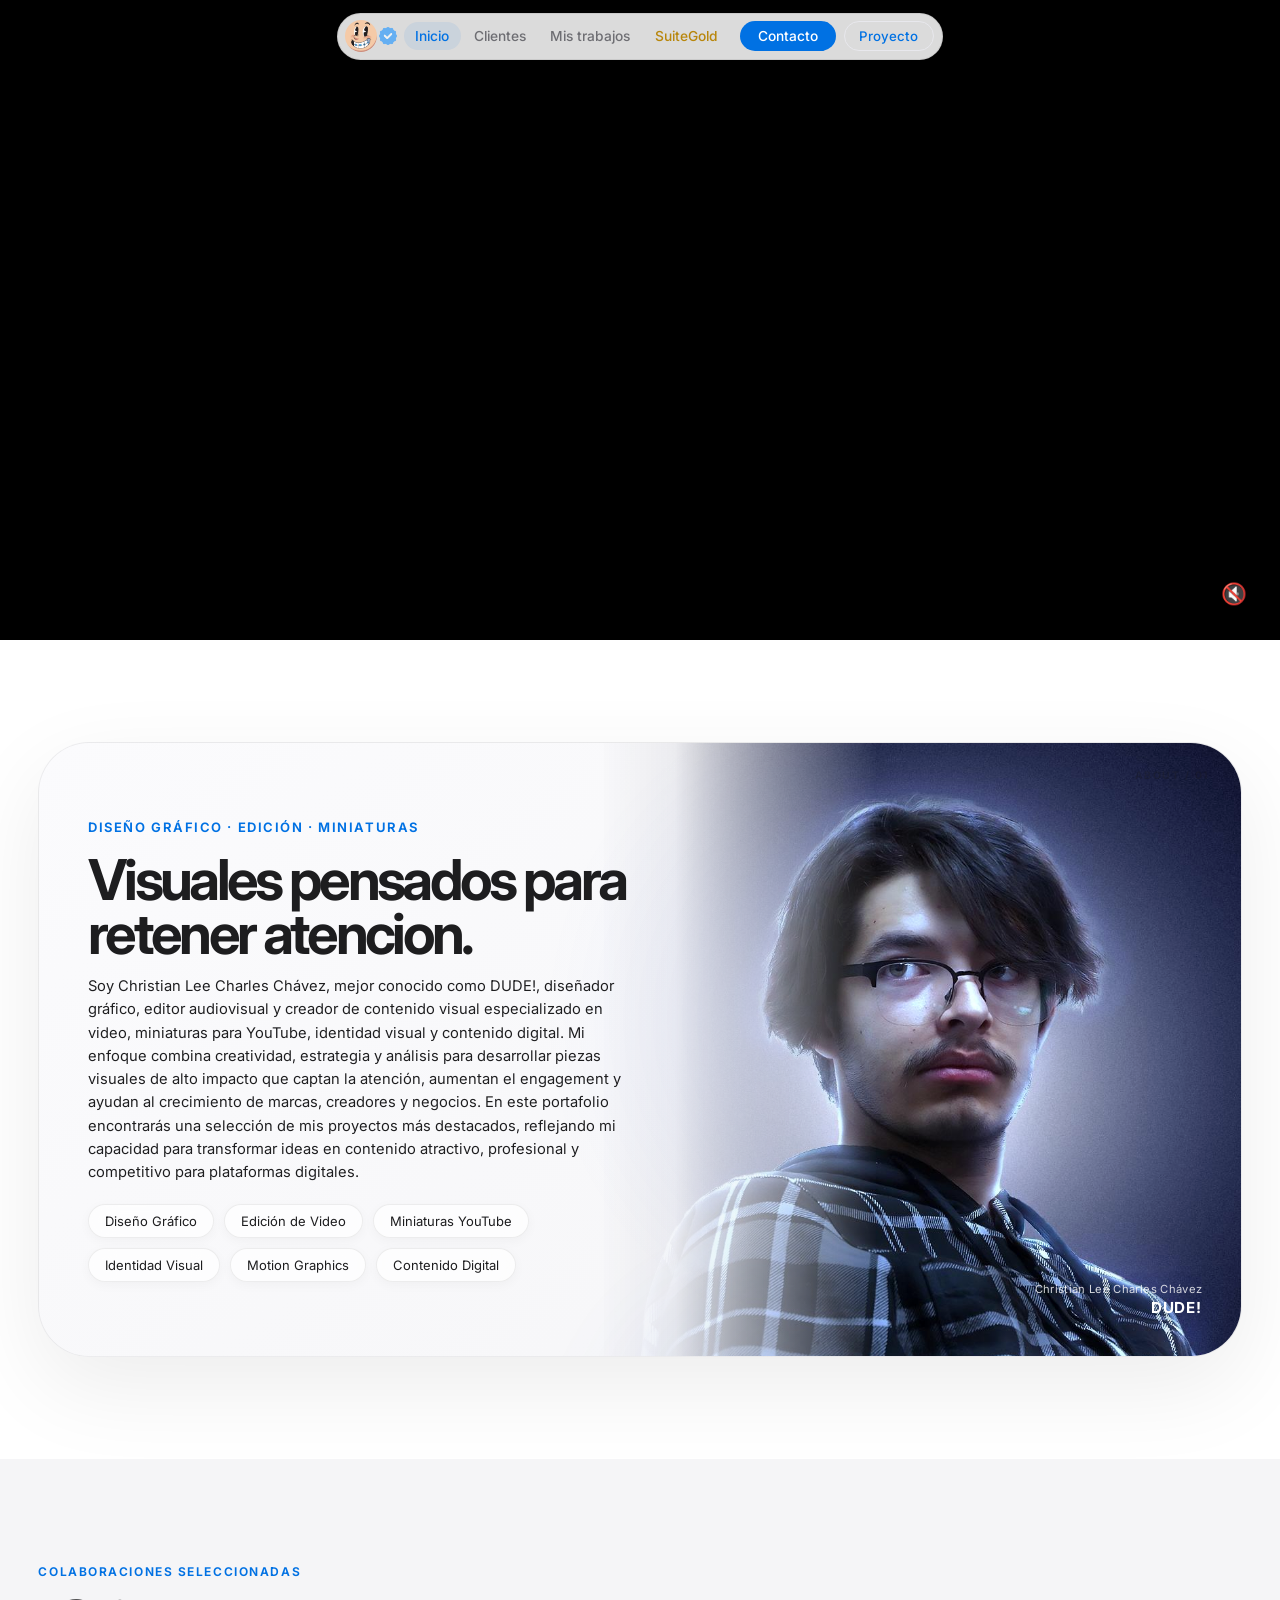
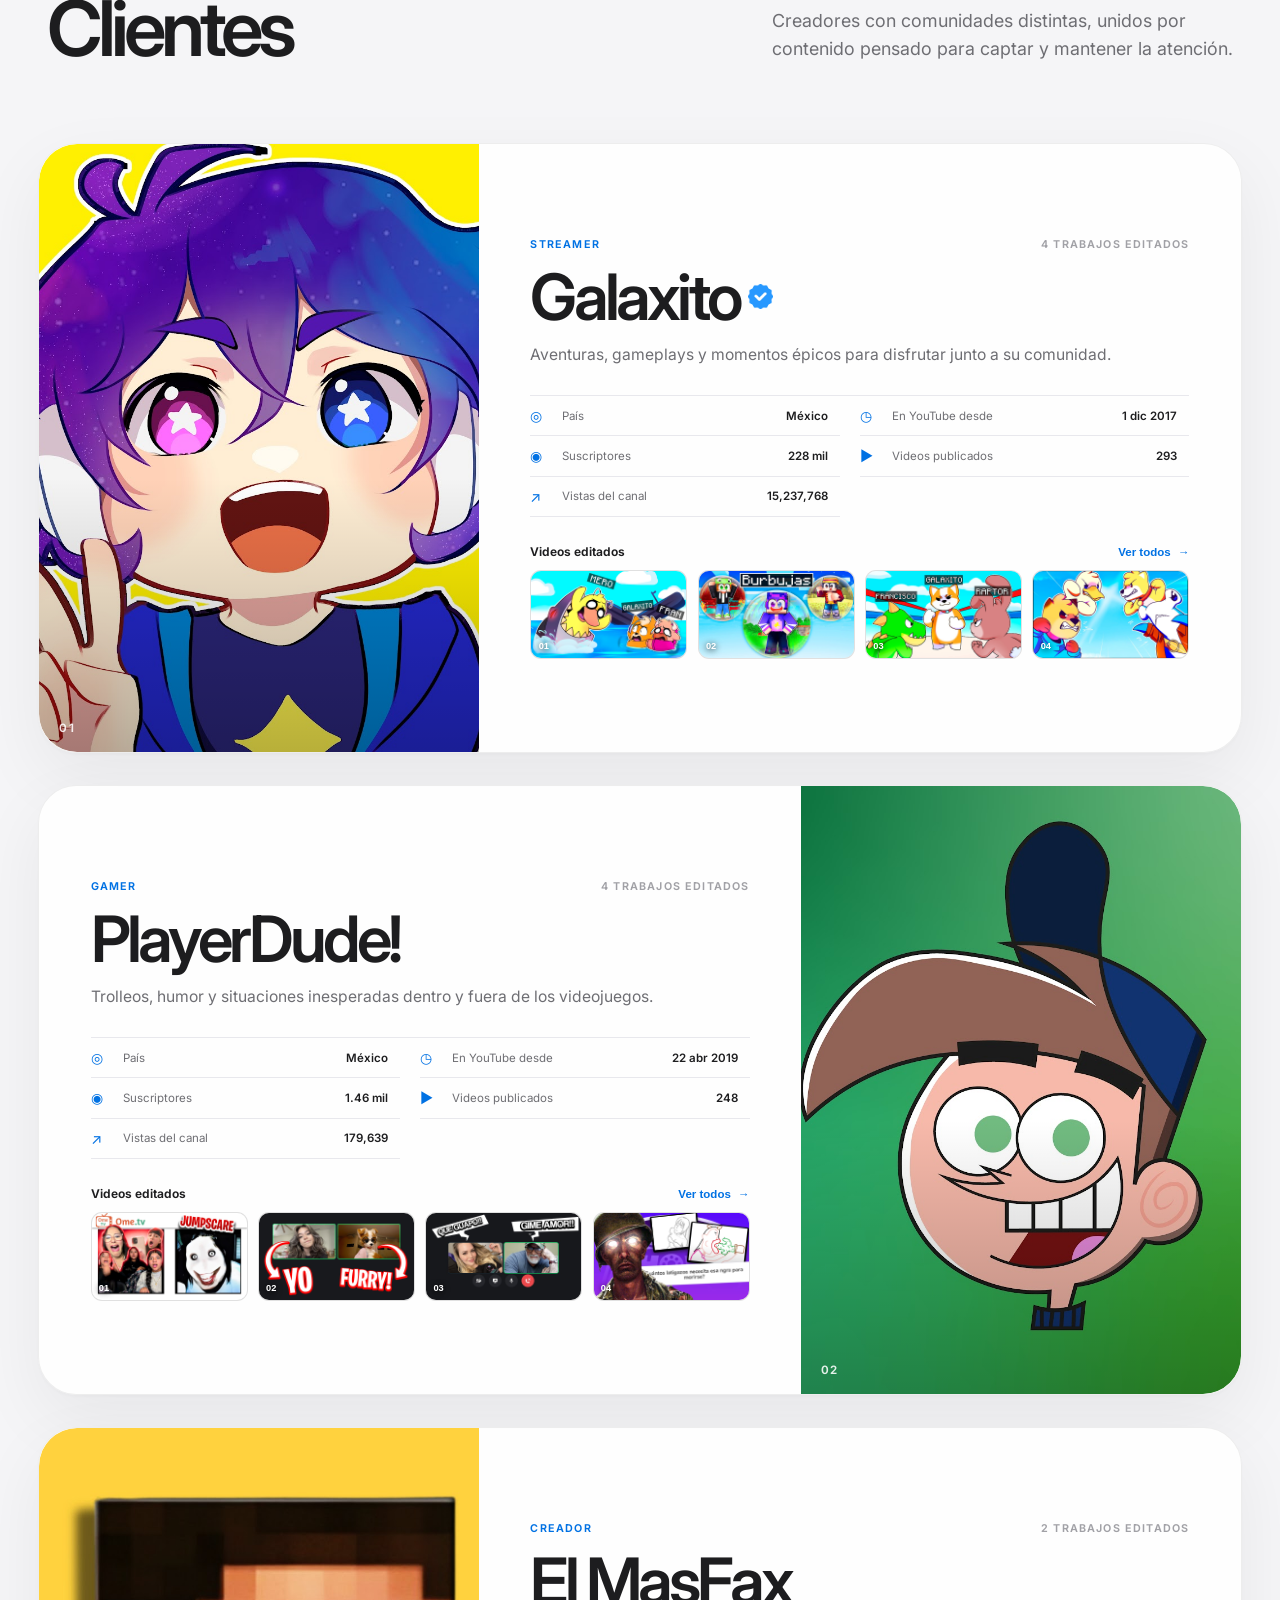
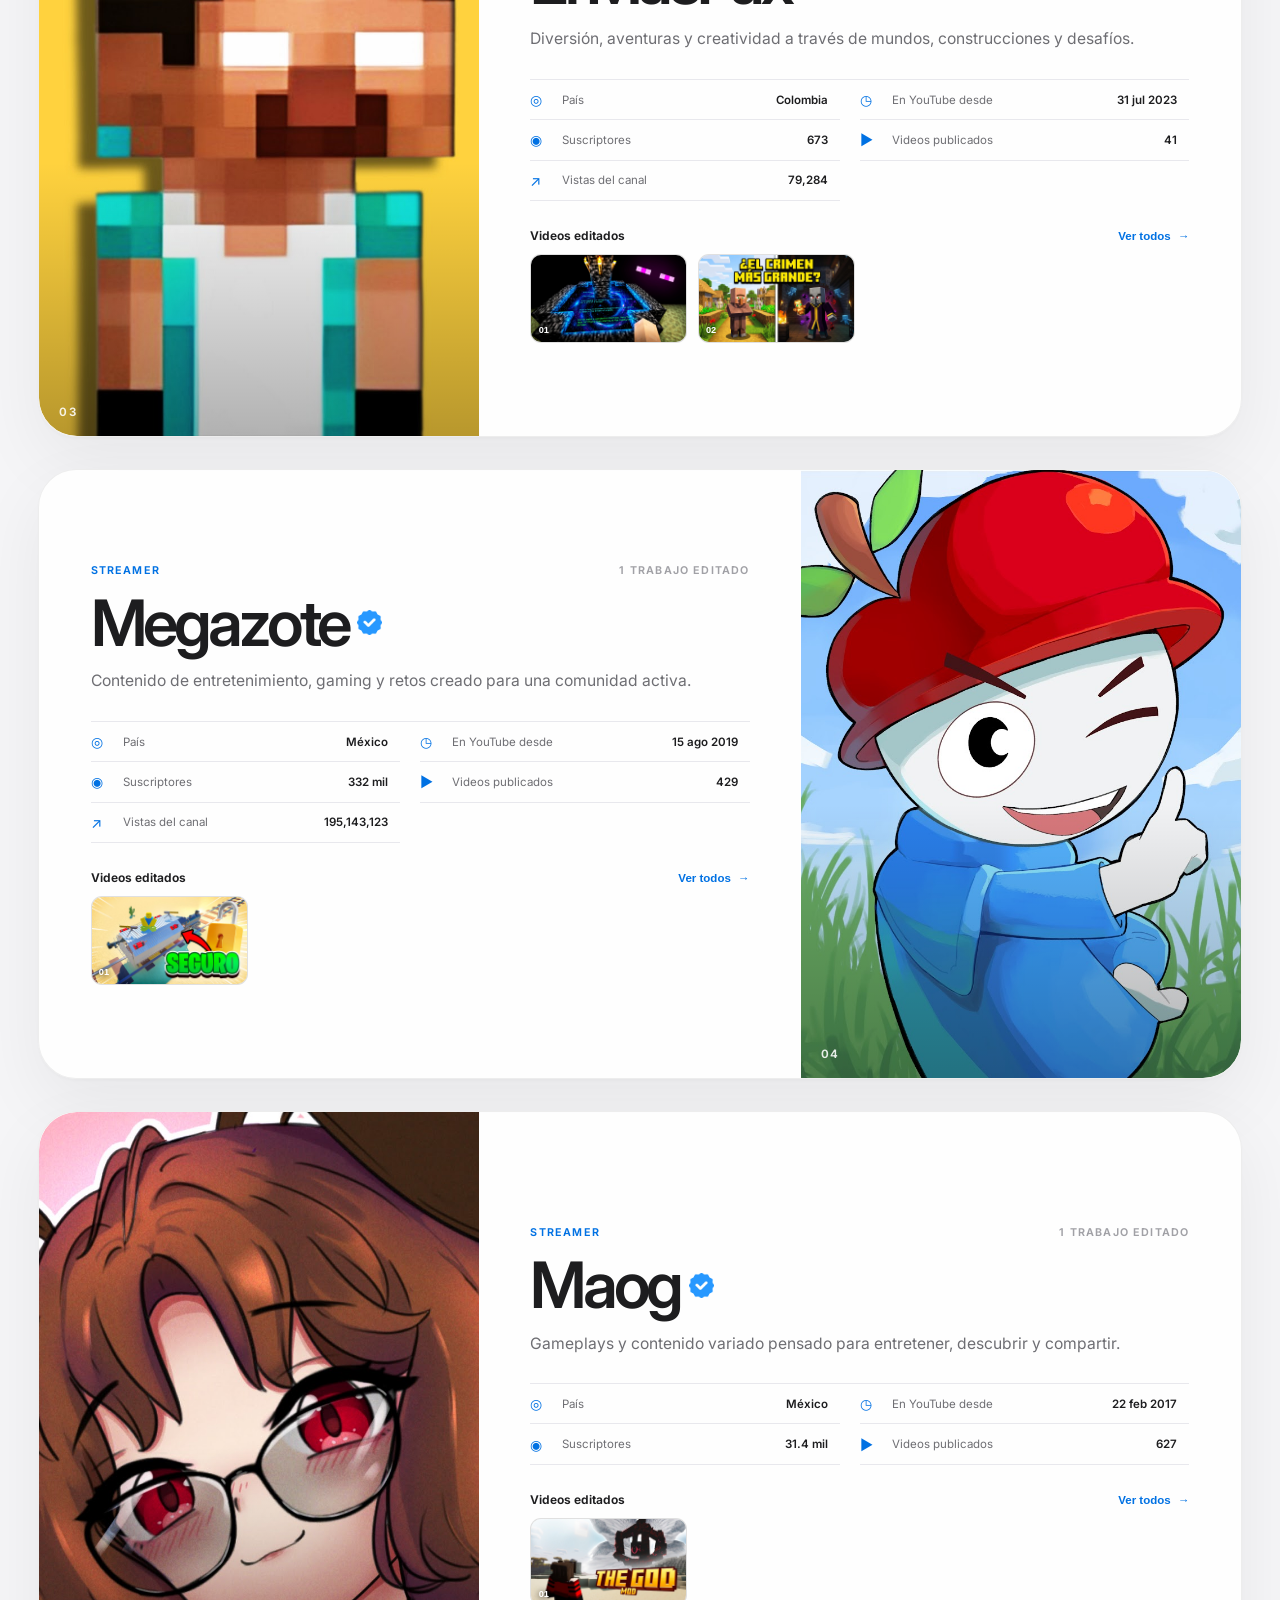
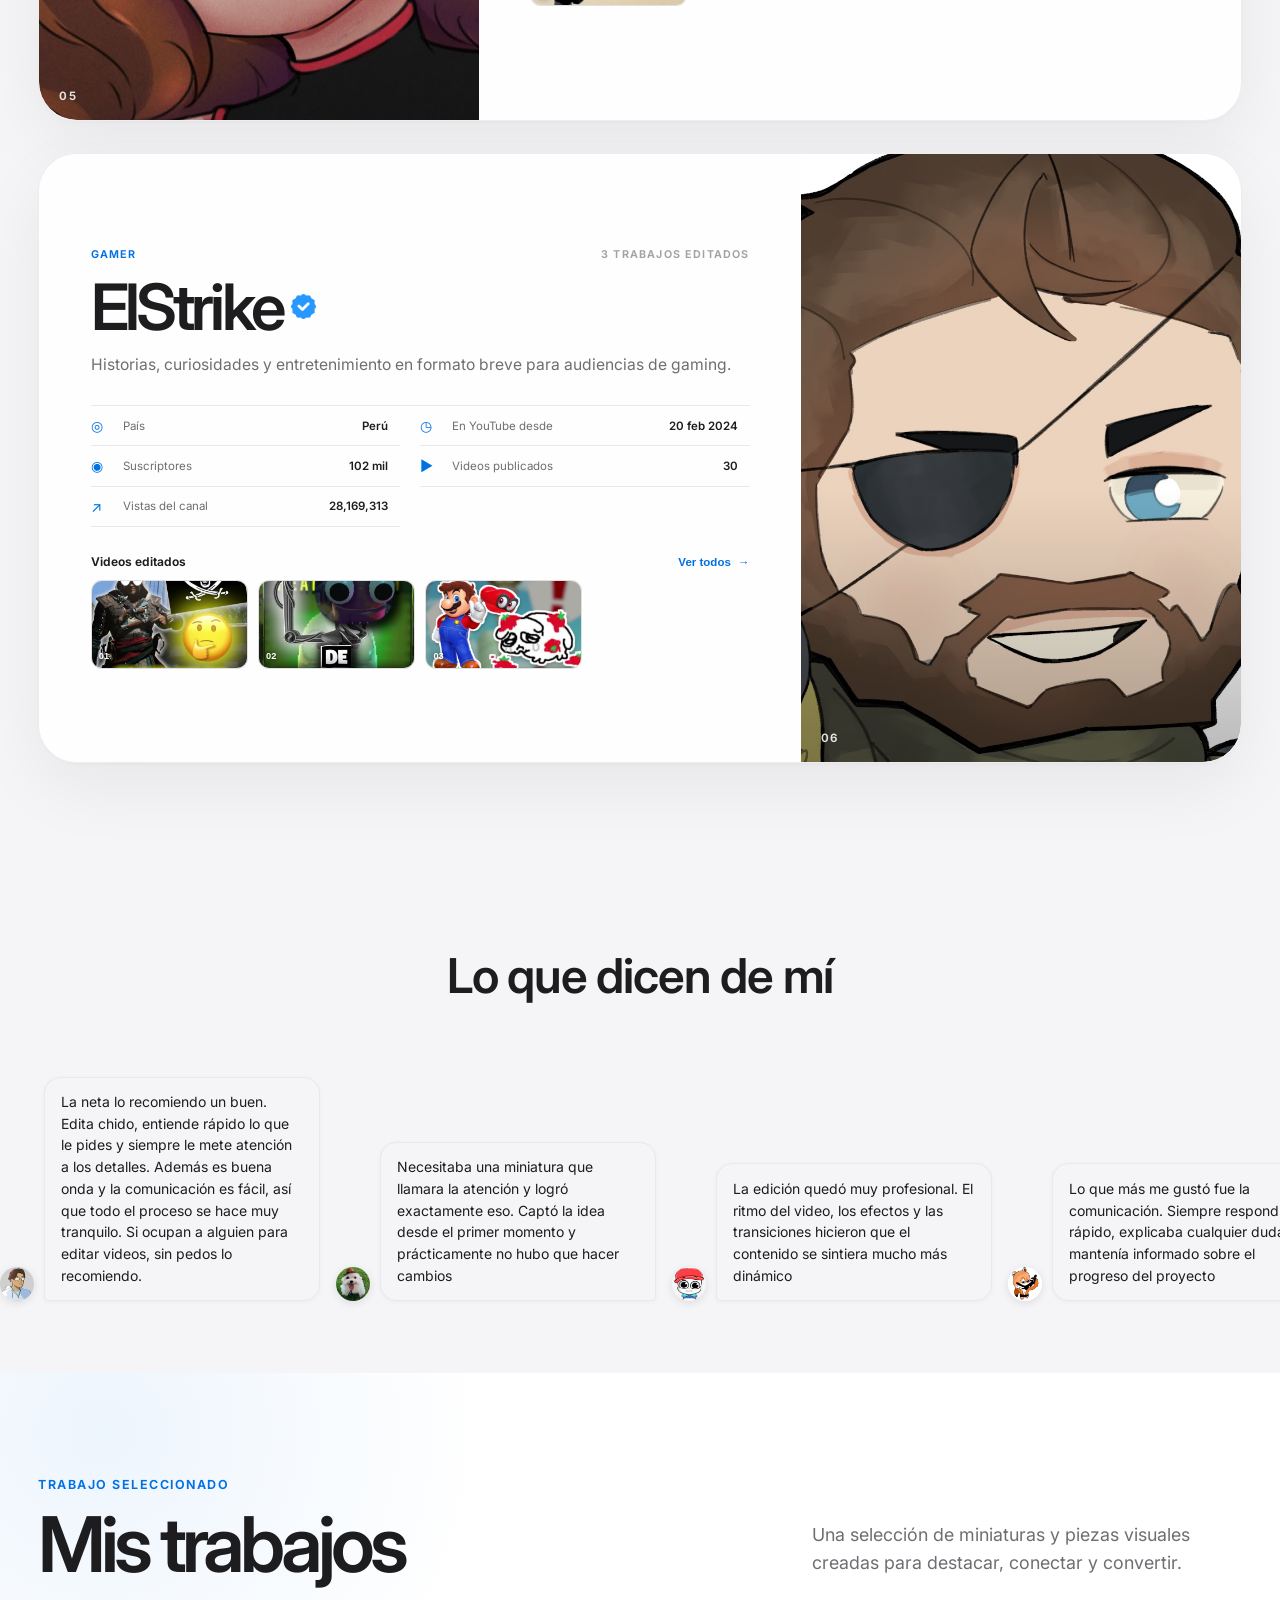
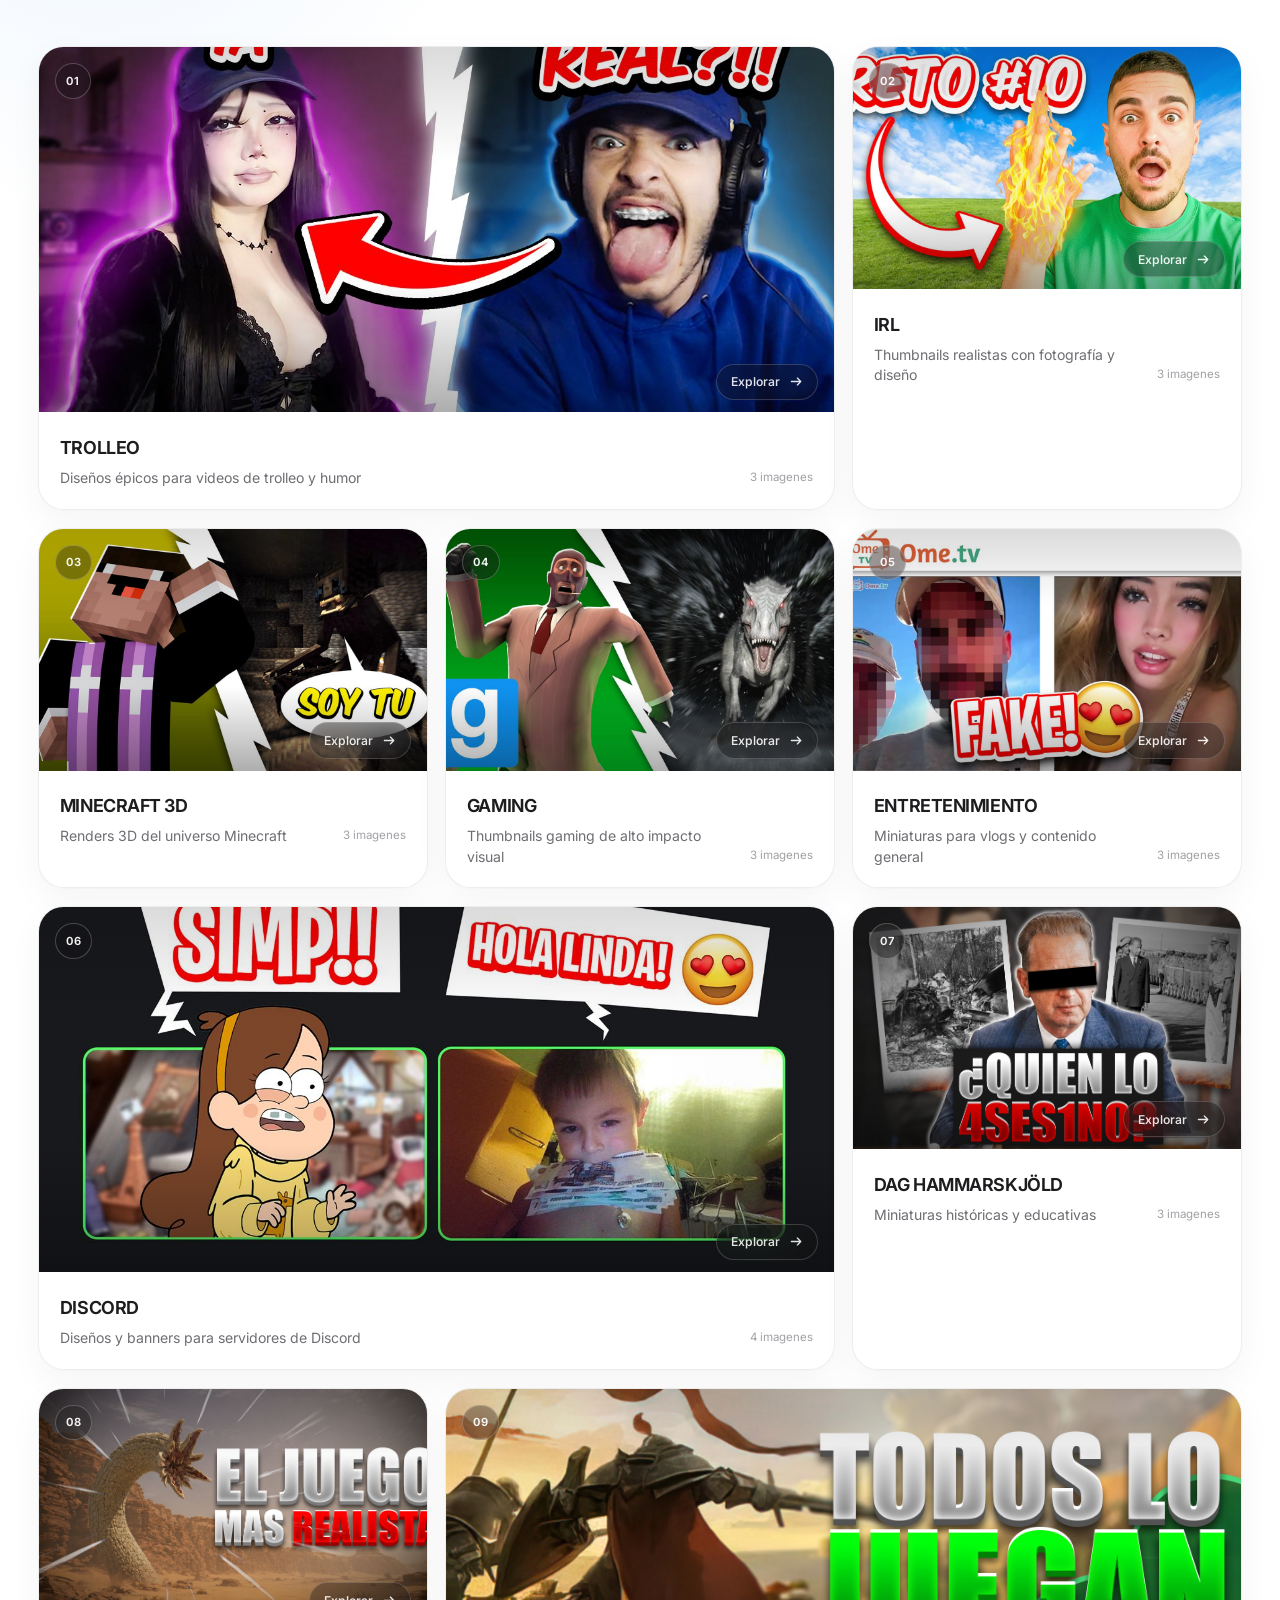
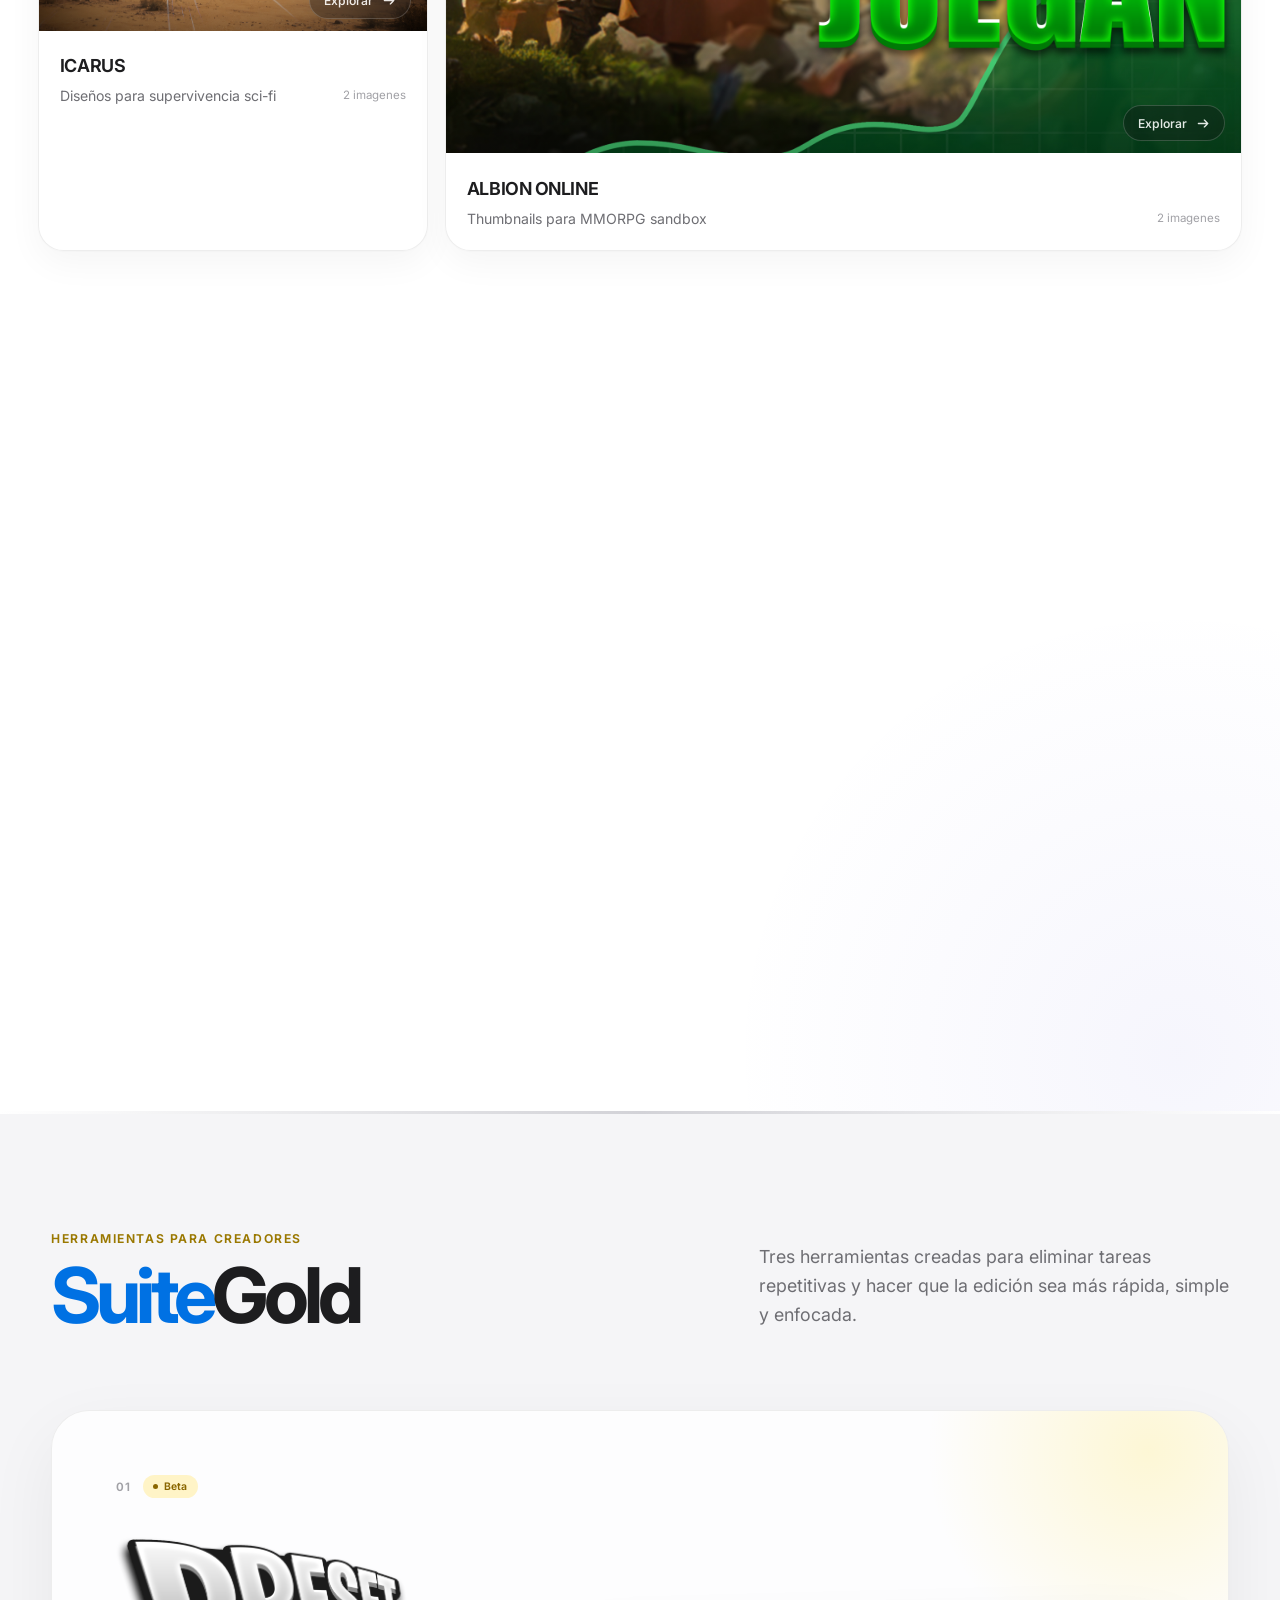
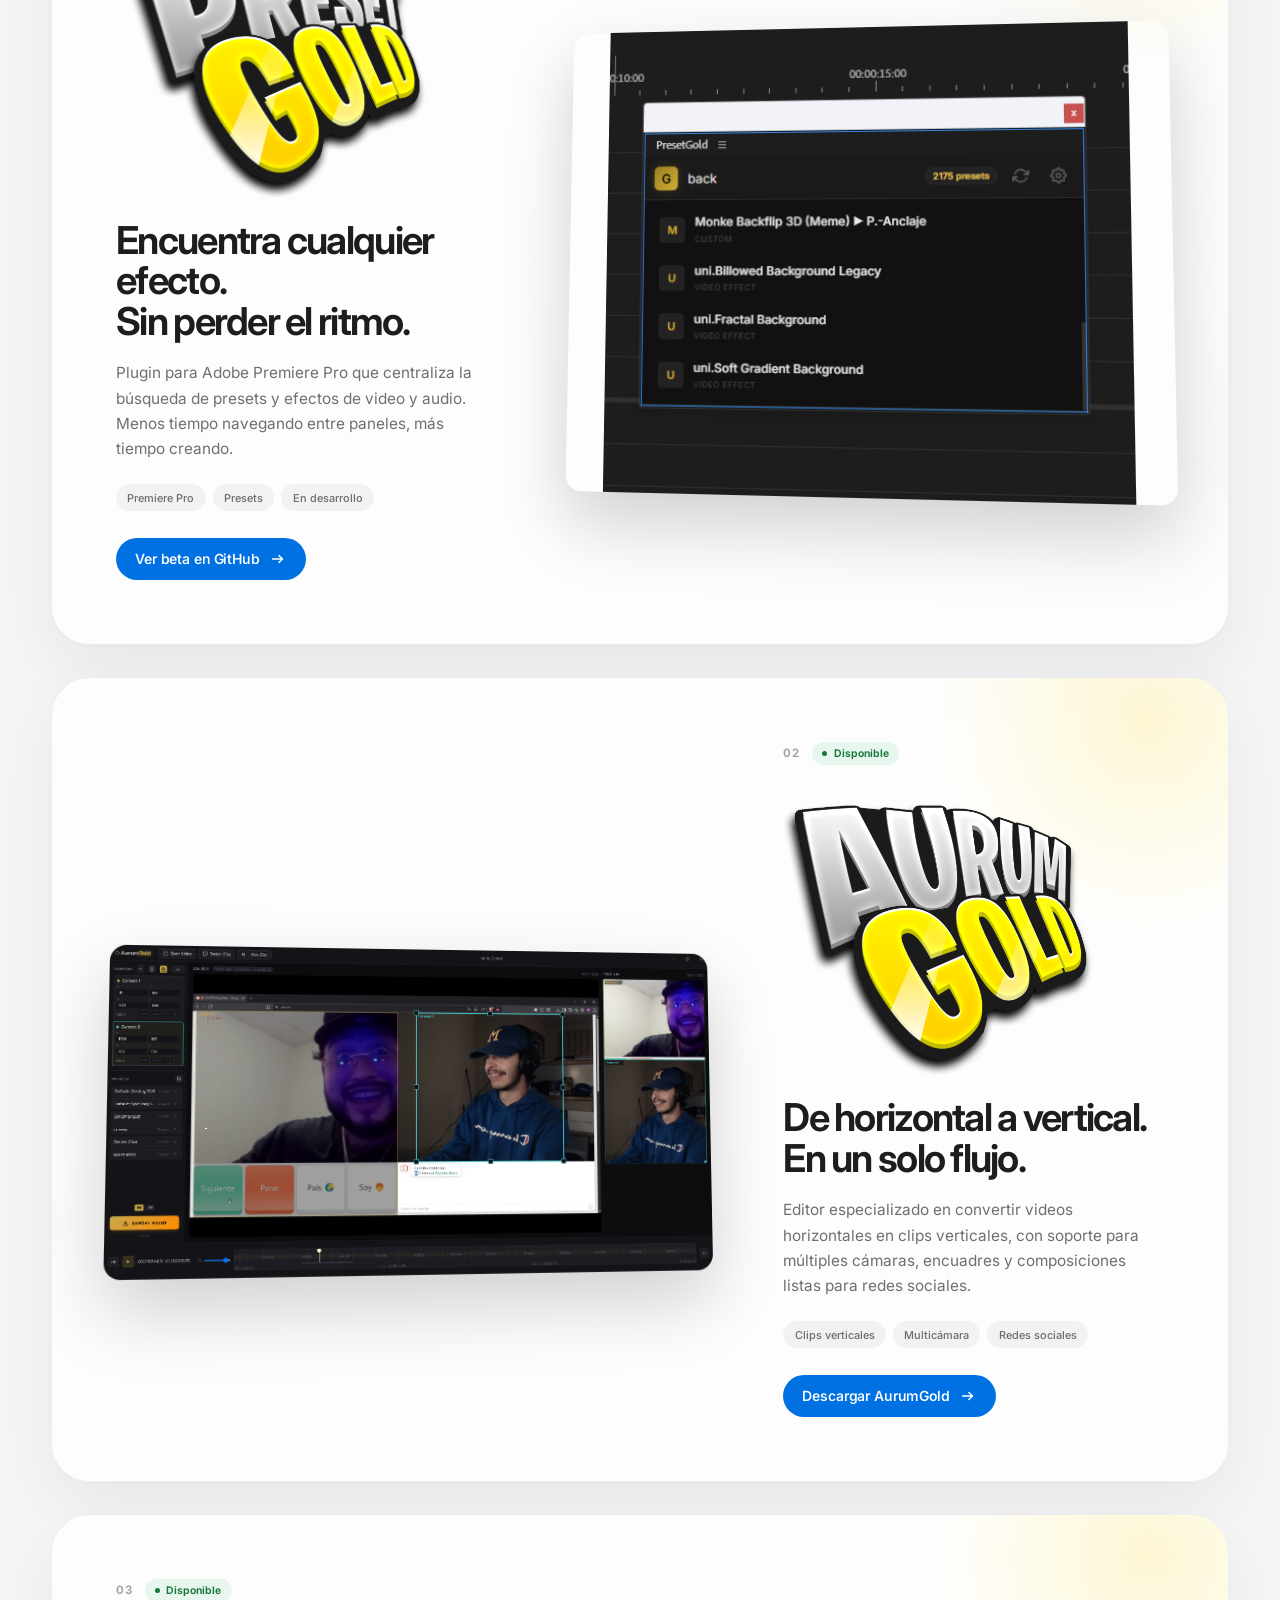
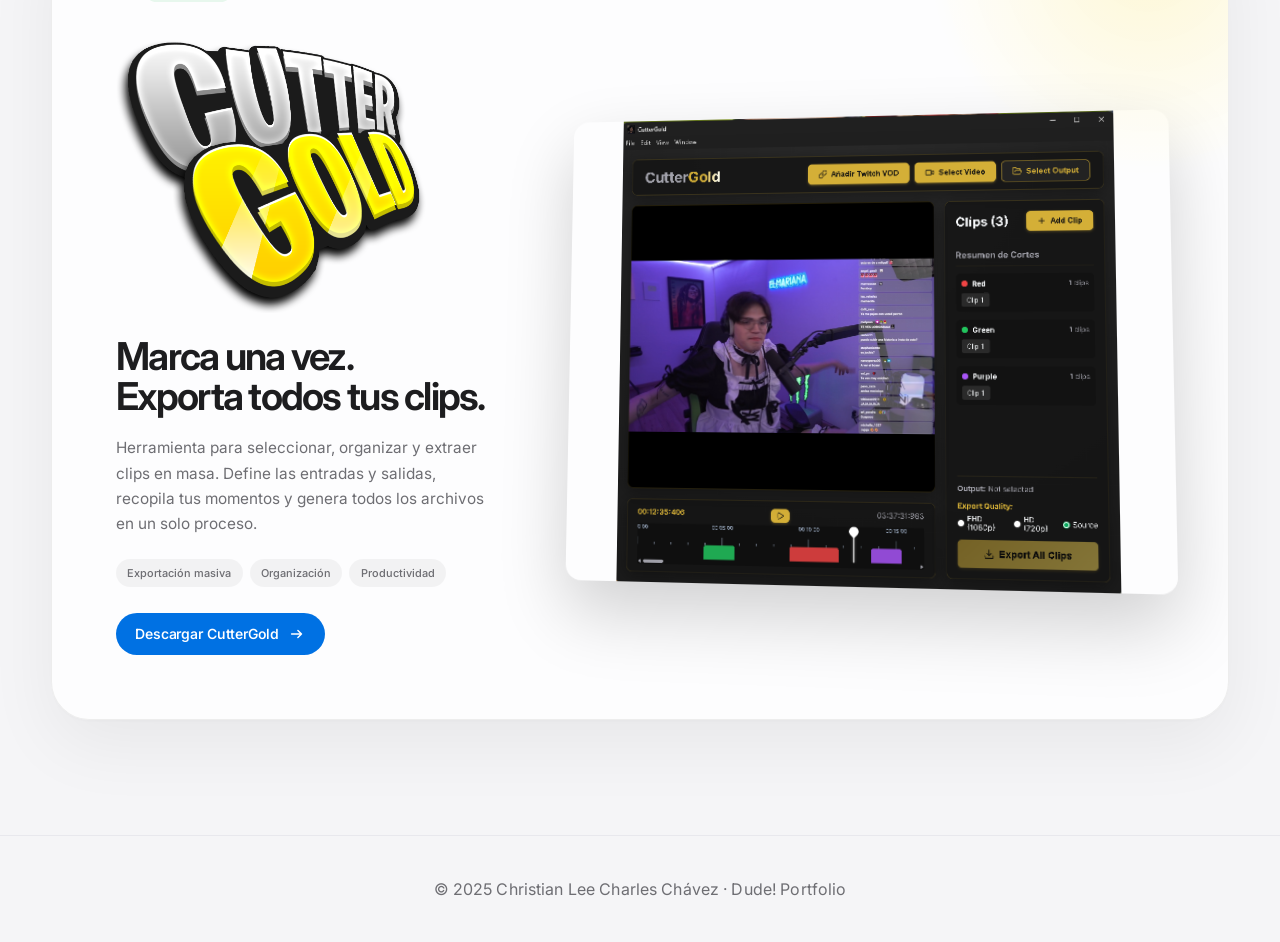
==== commit 8b524f22: "Rediseña portfolio y mejora galerías interactivas" ====
--- a/portfolio-web/index.html
+++ b/portfolio-web/index.html
@@ -13,7 +13,7 @@
 
     <link rel="preconnect" href="https://fonts.googleapis.com">
     <link rel="preconnect" href="https://fonts.gstatic.com" crossorigin>
-    <link href="https://fonts.googleapis.com/css2?family=Bebas+Neue&family=Inter:wght@400;600;800&family=Montserrat:wght@300&display=swap" rel="stylesheet">
+    <link href="https://fonts.googleapis.com/css2?family=Inter:wght@300;400;500;600;700&display=swap" rel="stylesheet">
     
     <link rel="stylesheet" href="./style.css">
 </head>
@@ -23,20 +23,40 @@
 
     <!-- ══════════ LIGHTBOX ══════════ -->
     <div class="lightbox-overlay" id="lightbox" role="dialog" aria-modal="true" aria-label="Galería de imágenes">
-        <div class="lb-header">
-            <span class="lb-title" id="lb-title">CATEGORÍA</span>
-            <button class="lb-close" id="lb-close" aria-label="Cerrar galería">✕</button>
-        </div>
-        <div class="lb-main">
-            <button class="lb-btn" id="lb-prev" aria-label="Imagen anterior">&#8249;</button>
-            <div class="lb-img-wrap">
-                <img id="lb-img" src="" alt="Miniatura">
-            </div>
-            <button class="lb-btn" id="lb-next" aria-label="Imagen siguiente">&#8250;</button>
-        </div>
-        <div class="lb-footer">
-            <div class="lb-strip" id="lb-strip"></div>
-            <span class="lb-counter" id="lb-counter">1 / 1</span>
+        <div class="lb-shell">
+            <header class="lb-header">
+                <div class="lb-heading">
+                    <span class="lb-kicker">Galería de proyecto</span>
+                    <span class="lb-title" id="lb-title">CATEGORÍA</span>
+                </div>
+                <button class="lb-close" id="lb-close" aria-label="Cerrar galería">
+                    <svg viewBox="0 0 20 20" fill="none"><path d="m5 5 10 10M15 5 5 15" stroke="currentColor" stroke-width="1.5" stroke-linecap="round"/></svg>
+                </button>
+            </header>
+            <div class="lb-stage">
+                <div class="lb-img-wrap">
+                    <img id="lb-img" src="" alt="Miniatura seleccionada">
+                    <div class="lb-image-shade"></div>
+                    <div class="lb-image-number"><span id="lb-current">01</span><i></i><span id="lb-total">01</span></div>
+                </div>
+                <button class="lb-btn lb-prev" id="lb-prev" aria-label="Imagen anterior">
+                    <svg viewBox="0 0 20 20" fill="none"><path d="m12.5 4.5-5.5 5.5 5.5 5.5" stroke="currentColor" stroke-width="1.6" stroke-linecap="round" stroke-linejoin="round"/></svg>
+                </button>
+                <button class="lb-btn lb-next" id="lb-next" aria-label="Imagen siguiente">
+                    <svg viewBox="0 0 20 20" fill="none"><path d="m7.5 4.5 5.5 5.5-5.5 5.5" stroke="currentColor" stroke-width="1.6" stroke-linecap="round" stroke-linejoin="round"/></svg>
+                </button>
+            </div>
+            <footer class="lb-footer">
+                <div class="lb-project-meta">
+                    <span class="lb-meta-label">Dirección visual</span>
+                    <p id="lb-description">Diseño enfocado en claridad, impacto y retención.</p>
+                </div>
+                <div class="lb-navigation">
+                    <div class="lb-strip" id="lb-strip"></div>
+                    <div class="lb-progress" aria-hidden="true"><span id="lb-progress-bar"></span></div>
+                </div>
+                <span class="lb-hint">Usa las flechas para navegar</span>
+            </footer>
         </div>
     </div>
 
@@ -49,12 +69,28 @@
             </div>
 
             <div class="gallery-view" id="gallery-view">
+                <div class="client-profile">
+                    <div class="client-profile-topline">
+                        <span class="client-profile-role" id="client-profile-role">Creador</span>
+                        <span class="client-profile-subs" id="client-profile-subs">0 suscriptores</span>
+                    </div>
+                    <h2 id="client-profile-name">Cliente</h2>
+                    <p id="client-profile-description"></p>
+                    <div class="client-profile-footer">
+                        <a id="client-profile-channel" href="#" target="_blank" rel="noopener">Visitar canal <span>↗</span></a>
+                        <span id="client-profile-work"></span>
+                    </div>
+                </div>
                 <div class="gallery-grid" id="gallery-grid"></div>
             </div>
 
             <div class="player-view" id="player-view" style="display:none">
                 <div class="player-wrapper">
-                    <iframe id="player-iframe" src="" frameborder="0" allow="autoplay; encrypted-media; fullscreen" allowfullscreen></iframe>
+                    <iframe id="player-iframe" src="" title="Vista previa del video editado" frameborder="0" allow="autoplay; encrypted-media; picture-in-picture; fullscreen" referrerpolicy="strict-origin-when-cross-origin" allowfullscreen></iframe>
+                    <div class="player-restricted" id="player-restricted" style="display:none">
+                        <span>Preview restringida por YouTube</span>
+                        <p>Este video no permite reproducción integrada. Puedes verlo directamente en su canal.</p>
+                    </div>
                 </div>
             </div>
 
@@ -78,220 +114,316 @@
                 </a>
                 <img src="./assets/verified/verified.png" alt="" class="nav-verified">
                 <nav class="nav-links" aria-label="Navegación principal">
-                    <a href="#inicio"    class="nav-item active" id="nav-home">INICIO</a>
-                    <a href="#clientes"  class="nav-item" id="nav-clientes">CLIENTES</a>
-                    <a href="#portfolio" class="nav-item" id="nav-miniaturas">MINIATURAS</a>
-                    <a href="#gold" class="nav-item nav-gold" id="nav-suitegold"><span class="gold-shine">SUITEGOLD</span></a>
+                    <a href="#inicio"    class="nav-item active" id="nav-home">Inicio</a>
+                    <a href="#clientes"  class="nav-item" id="nav-clientes">Clientes</a>
+                    <a href="#portfolio" class="nav-item" id="nav-miniaturas">Mis trabajos</a>
+                    <a href="#gold" class="nav-item nav-gold" id="nav-suitegold">SuiteGold</a>
                 </nav>
-                <a href="contacto.html" target="_blank" rel="noopener" class="nav-cta" id="nav-contacto">TRABAJEMOS!</a>
-                <a href="proyecto.html" target="_blank" rel="noopener" class="nav-proyecto" id="nav-proyecto">CREA TU PROYECTO</a>
+                <a href="contacto.html" target="_blank" rel="noopener" class="nav-cta" id="nav-contacto">Contacto</a>
+                <a href="proyecto.html" target="_blank" rel="noopener" class="nav-proyecto" id="nav-proyecto">Proyecto</a>
             </div>
         </header>
 
         <section class="hero" id="inicio" aria-label="Presentación">
-            <video class="hero-video" id="hero-video" src="./assets/videos/video_header.mp4" loop muted playsinline autoplay></video>
-            <div class="hero-overlay"></div>
-            <button class="hero-mute" id="hero-mute" aria-label="Activar sonido">
-                <svg class="mute-icon mute-off" viewBox="0 0 24 24" width="20" height="20">
-                    <path fill="currentColor" d="M3 9v6h4l5 5V4L7 9H3zm13.5 3A4.5 4.5 0 0 0 14 8.5v7a4.49 4.49 0 0 0 2.5-3.5zM14 3.23v2.06a7.007 7.007 0 0 1 0 13.42v2.06A9.01 9.01 0 0 0 14 3.23z"/>
-                </svg>
-                <svg class="mute-icon mute-on" viewBox="0 0 24 24" width="20" height="20" style="display:none">
-                    <path fill="currentColor" d="M16.5 12A4.5 4.5 0 0 0 14 7.97v2.21l2.45 2.45c.03-.2.05-.41.05-.63zm2.5 0c0 .94-.2 1.82-.54 2.64l1.51 1.51A8.796 8.796 0 0 0 21 12c0-4.28-2.99-7.86-7-8.77v2.06c2.89.86 5 3.54 5 6.71zM4.27 3L3 4.27 7.73 9H3v6h4l5 5v-6.73l4.25 4.25c-.67.52-1.42.93-2.25 1.18v2.06a8.99 8.99 0 0 0 3.69-1.81L19.73 21 21 19.73l-9-9L4.27 3zM12 4L9.91 6.09 12 8.18V4z"/>
-                </svg>
-            </button>
-            <div class="hero-inner">
-                <h1 class="hero-title">SOY DUDE</h1>
-                <p class="hero-sub">y a esto me dedico...</p>
-                <div class="hero-divider"></div>
-            </div>
+            <video class="hero-video" autoplay muted loop playsinline>
+                <source src="./assets/Final.mp4" type="video/mp4">
+            </video>
+            <button class="hero-mute-btn" id="hero-mute-btn" aria-label="Silenciar video">🔊</button>
         </section>
 
         <section class="presentation-section" id="presentacion" aria-label="Presentación de Dude">
-            <div class="presentation-inner">
+            <div class="presentation-stage">
+              <div class="presentation-inner">
                 <div class="presentation-copy">
-                    <p class="presentation-kicker">DISEÑO GRÁFICO · EDICIÓN · MINIATURAS</p>
+                    <p class="presentation-kicker">Diseño Gráfico · Edición · Miniaturas</p>
+                    <h2>Visuales pensados para retener atencion.</h2>
                     <p class="presentation-lead">
                         Soy Christian Lee Charles Chávez, mejor conocido como DUDE!, diseñador gráfico, editor audiovisual y creador de contenido visual especializado en video, miniaturas para YouTube, identidad visual y contenido digital. Mi enfoque combina creatividad, estrategia y análisis para desarrollar piezas visuales de alto impacto que captan la atención, aumentan el engagement y ayudan al crecimiento de marcas, creadores y negocios. En este portafolio encontrarás una selección de mis proyectos más destacados, reflejando mi capacidad para transformar ideas en contenido atractivo, profesional y competitivo para plataformas digitales.
                     </p>
+                    <div class="skills-row" aria-label="Especialidades">
+                        <span class="skill-chip">Diseño Gráfico</span>
+                        <span class="skill-chip">Edición de Video</span>
+                        <span class="skill-chip">Miniaturas YouTube</span>
+                        <span class="skill-chip">Identidad Visual</span>
+                        <span class="skill-chip">Motion Graphics</span>
+                        <span class="skill-chip">Contenido Digital</span>
+                    </div>
                 </div>
                 <div class="presentation-portrait">
                     <img src="./assets/perfil/imagen_de_perfil.jpeg" alt="Foto de perfil de Dude" loading="lazy">
-                </div>
-            </div>
-        </section>
-
-        <img src="./assets/habilidades_assets.jpg" alt="" class="skills-banner">
+                    <span class="portrait-caption">Christian Lee Charles Chávez <i>DUDE!</i></span>
+                </div>
+              </div>
+              <button class="discord-profile-peek" id="discord-profile-open" type="button" aria-label="Abrir perfil de Discord de Dude">
+                  <img src="./assets/discosmetics-profile.png" alt="Perfil de Discord de playeradudosa" loading="lazy">
+              </button>
+            </div>
+        </section>
+
+        <div class="discord-drawer-overlay" id="discord-drawer" aria-hidden="true">
+            <aside class="discord-drawer" role="dialog" aria-modal="true" aria-labelledby="discord-drawer-title">
+                <div class="discord-drawer-header">
+                    <div><span>Contacto directo</span><h2 id="discord-drawer-title">Perfil de Discord</h2></div>
+                    <button type="button" class="discord-drawer-close" id="discord-drawer-close" aria-label="Cerrar perfil de Discord">×</button>
+                </div>
+                <div class="discord-drawer-image">
+                    <img src="./assets/discord-profile-compact.png" alt="Perfil compacto de Discord de playeradudosa">
+                </div>
+                <div class="discord-copy-list">
+                    <div class="discord-copy-row">
+                        <div><span>Nombre de usuario</span><strong>playeradudosa</strong></div>
+                        <button type="button" data-copy="playeradudosa">Copiar</button>
+                    </div>
+                    <div class="discord-copy-row">
+                        <div><span>ID de usuario</span><strong>1260515696849321986</strong></div>
+                        <button type="button" data-copy="1260515696849321986">Copiar</button>
+                    </div>
+                </div>
+                <p class="discord-copy-status" id="discord-copy-status" aria-live="polite"></p>
+            </aside>
+        </div>
 
         <section class="clientes-section" id="clientes" aria-label="Clientes">
-            <h2 class="section-title">CLIENTES</h2>
-            <div class="clientes-panels-row">
-                <div class="cliente-panel" data-client="galaxito" data-verified="true" tabindex="0" role="button" aria-label="Ver videos de Galaxito">
+            <div class="clientes-heading">
+                <div>
+                    <p class="clientes-eyebrow">Colaboraciones seleccionadas</p>
+                    <h2 class="section-title">Clientes</h2>
+                </div>
+                <p>Creadores con comunidades distintas, unidos por contenido pensado para captar y mantener la atención.</p>
+            </div>
+            <div class="clientes-bento">
+
+                <div class="cliente-panel" data-client="galaxito" data-featured="true" data-verified="true" data-role="Streamer" tabindex="0" role="button" aria-label="Ver videos de Galaxito">
                     <div class="cliente-panel-bg">
                         <img src="./assets/clientes/galaxito/Galaxito_Logo.jpg" alt="" class="panel-bg-img">
                     </div>
-                    <div class="cliente-panel-overlay">
+                    <div class="cliente-panel-play">
+                        <svg width="20" height="20" viewBox="0 0 24 24" fill="currentColor"><path d="M8 5v14l11-7z"/></svg>
+                    </div>
+                    <div class="cliente-panel-overlay">
+                        <span class="panel-client-role">Streamer</span>
                         <h3 class="panel-client-name">Galaxito<img src="./assets/verified/verified.png" alt="" class="verified-badge"></h3>
-                        <span class="panel-client-cta">4 videos →</span>
-                    </div>
-                </div>
-                <div class="cliente-panel" data-client="playerdude" tabindex="0" role="button" aria-label="Ver videos de PlayerDude">
+                        <span class="panel-client-stats">228 mil suscriptores</span>
+                        <span class="panel-client-cta">4 videos</span>
+                    </div>
+                </div>
+
+                <div class="cliente-panel" data-client="playerdude" data-featured="true" data-role="Gamer" tabindex="0" role="button" aria-label="Ver videos de PlayerDude">
                     <div class="cliente-panel-bg">
                         <img src="./assets/clientes/playerdude/PlayerDude_Logo.jpg" alt="" class="panel-bg-img">
                     </div>
-                    <div class="cliente-panel-overlay">
+                    <div class="cliente-panel-play">
+                        <svg width="20" height="20" viewBox="0 0 24 24" fill="currentColor"><path d="M8 5v14l11-7z"/></svg>
+                    </div>
+                    <div class="cliente-panel-overlay">
+                        <span class="panel-client-role">Gamer</span>
                         <h3 class="panel-client-name">PlayerDude</h3>
-                        <span class="panel-client-cta">4 videos →</span>
-                    </div>
-                </div>
-                <div class="cliente-panel" data-client="masfax" tabindex="0" role="button" aria-label="Ver videos de MasFax">
+                        <span class="panel-client-stats">1.46 mil suscriptores</span>
+                        <span class="panel-client-cta">4 videos</span>
+                    </div>
+                </div>
+
+                <div class="cliente-panel" data-client="masfax" data-role="Podcast" tabindex="0" role="button" aria-label="Ver videos de MasFax">
                     <div class="cliente-panel-bg">
                         <img src="./assets/clientes/masfax/MasFax_Logo.jpg" alt="" class="panel-bg-img">
                     </div>
-                    <div class="cliente-panel-overlay">
+                    <div class="cliente-panel-play">
+                        <svg width="20" height="20" viewBox="0 0 24 24" fill="currentColor"><path d="M8 5v14l11-7z"/></svg>
+                    </div>
+                    <div class="cliente-panel-overlay">
+                        <span class="panel-client-role">Podcast</span>
                         <h3 class="panel-client-name">MasFax</h3>
-                        <span class="panel-client-cta">1 video →</span>
-                    </div>
-                </div>
-                <div class="cliente-panel" data-client="megazote" data-verified="true" tabindex="0" role="button" aria-label="Ver videos de Megazote">
+                        <span class="panel-client-stats">673 suscriptores</span>
+                        <span class="panel-client-cta">2 videos</span>
+                    </div>
+                </div>
+
+                <div class="cliente-panel" data-client="megazote" data-verified="true" data-role="Streamer" tabindex="0" role="button" aria-label="Ver videos de Megazote">
                     <div class="cliente-panel-bg">
                         <img src="./assets/clientes/megazote/Megazote_Logo.jpg" alt="" class="panel-bg-img">
                     </div>
-                    <div class="cliente-panel-overlay">
+                    <div class="cliente-panel-play">
+                        <svg width="20" height="20" viewBox="0 0 24 24" fill="currentColor"><path d="M8 5v14l11-7z"/></svg>
+                    </div>
+                    <div class="cliente-panel-overlay">
+                        <span class="panel-client-role">Streamer</span>
                         <h3 class="panel-client-name">Megazote<img src="./assets/verified/verified.png" alt="" class="verified-badge"></h3>
-                        <span class="panel-client-cta">1 video →</span>
-                    </div>
-                </div>
-                <div class="cliente-panel" data-client="maog" data-verified="true" tabindex="0" role="button" aria-label="Ver videos de Maog">
+                        <span class="panel-client-stats">332 mil suscriptores</span>
+                        <span class="panel-client-cta">1 video</span>
+                    </div>
+                </div>
+
+                <div class="cliente-panel" data-client="maog" data-verified="true" data-role="Streamer" tabindex="0" role="button" aria-label="Ver videos de Maog">
                     <div class="cliente-panel-bg">
                         <img src="./assets/clientes/maog/Maog_Logo.jpg" alt="" class="panel-bg-img">
                     </div>
-                    <div class="cliente-panel-overlay">
+                    <div class="cliente-panel-play">
+                        <svg width="20" height="20" viewBox="0 0 24 24" fill="currentColor"><path d="M8 5v14l11-7z"/></svg>
+                    </div>
+                    <div class="cliente-panel-overlay">
+                        <span class="panel-client-role">Streamer</span>
                         <h3 class="panel-client-name">Maog<img src="./assets/verified/verified.png" alt="" class="verified-badge"></h3>
-                        <span class="panel-client-cta">1 video →</span>
-                    </div>
-                </div>
-                <div class="cliente-panel" data-client="strike" data-verified="true" tabindex="0" role="button" aria-label="Ver videos de ElStrike">
+                        <span class="panel-client-stats">31.4 mil suscriptores</span>
+                        <span class="panel-client-cta">1 video</span>
+                    </div>
+                </div>
+
+                <div class="cliente-panel" data-client="strike" data-verified="true" data-role="Gamer" tabindex="0" role="button" aria-label="Ver videos de ElStrike">
                     <div class="cliente-panel-bg">
                         <img src="./assets/clientes/strike/Strike_Logo.jpg" alt="" class="panel-bg-img">
                     </div>
-                    <div class="cliente-panel-overlay">
+                    <div class="cliente-panel-play">
+                        <svg width="20" height="20" viewBox="0 0 24 24" fill="currentColor"><path d="M8 5v14l11-7z"/></svg>
+                    </div>
+                    <div class="cliente-panel-overlay">
+                        <span class="panel-client-role">Gamer</span>
                         <h3 class="panel-client-name">ElStrike<img src="./assets/verified/verified.png" alt="" class="verified-badge"></h3>
-                        <span class="panel-client-cta">3 shorts →</span>
-                    </div>
+                        <span class="panel-client-stats">102 mil suscriptores</span>
+                        <span class="panel-client-cta">3 shorts</span>
+                    </div>
+                </div>
+
+            </div>
+        </section>
+
+        <!-- ══════════ TESTIMONIALS ══════════ -->
+        <section class="testimonials-section" id="testimonios" aria-label="Testimonios">
+            <div class="testimonials-track">
+                <div class="testimonial-card t-offset-2">
+                    <img src="./assets/pfp/BlackBull.png" alt="" class="testi-pfp">
+                    <div class="testi-bubble blue">La neta lo recomiendo un buen. Edita chido, entiende rápido lo que le pides y siempre le mete atención a los detalles. Además es buena onda y la comunicación es fácil, así que todo el proceso se hace muy tranquilo. Si ocupan a alguien para editar videos, sin pedos lo recomiendo.</div>
+                </div>
+                <div class="testimonial-card t-offset-5">
+                    <img src="./assets/pfp/JorgEditor.png" alt="" class="testi-pfp">
+                    <div class="testi-bubble green">Necesitaba una miniatura que llamara la atención y logró exactamente eso. Captó la idea desde el primer momento y prácticamente no hubo que hacer cambios</div>
+                </div>
+                <div class="testimonial-card">
+                    <img src="./assets/pfp/Megazote.png" alt="" class="testi-pfp">
+                    <div class="testi-bubble blue">La edición quedó muy profesional. El ritmo del video, los efectos y las transiciones hicieron que el contenido se sintiera mucho más dinámico</div>
+                </div>
+                <div class="testimonial-card t-offset-3">
+                    <img src="./assets/pfp/MensVa.png" alt="" class="testi-pfp">
+                    <div class="testi-bubble green">Lo que más me gustó fue la comunicación. Siempre respondía rápido, explicaba cualquier duda y mantenía informado sobre el progreso del proyecto</div>
+                </div>
+                <div class="testimonial-card t-offset-1">
+                    <img src="./assets/pfp/MitaiVT.png" alt="" class="testi-pfp">
+                    <div class="testi-bubble blue">Llevo trabajando con varios editores y este ha sido de los más organizados. Todo llegó en tiempo y con muy buena calidad</div>
+                </div>
+                <div class="testimonial-card t-offset-4">
+                    <img src="./assets/pfp/strike.gif" alt="" class="testi-pfp">
+                    <div class="testi-bubble green">Las miniaturas tienen un estilo muy limpio y profesional. Se nota que entiende cómo hacer que un video destaque sin exagerar</div>
+                </div>
+                <div class="testimonial-card t-offset-2">
+                    <img src="./assets/pfp/BlackBull.png" alt="" class="testi-pfp">
+                    <div class="testi-bubble blue">La neta lo recomiendo un buen. Edita chido, entiende rápido lo que le pides y siempre le mete atención a los detalles. Además es buena onda y la comunicación es fácil, así que todo el proceso se hace muy tranquilo. Si ocupan a alguien para editar videos, sin pedos lo recomiendo.</div>
+                </div>
+                <div class="testimonial-card t-offset-5">
+                    <img src="./assets/pfp/JorgEditor.png" alt="" class="testi-pfp">
+                    <div class="testi-bubble green">Necesitaba una miniatura que llamara la atención y logró exactamente eso. Captó la idea desde el primer momento y prácticamente no hubo que hacer cambios</div>
+                </div>
+                <div class="testimonial-card">
+                    <img src="./assets/pfp/Megazote.png" alt="" class="testi-pfp">
+                    <div class="testi-bubble blue">La edición quedó muy profesional. El ritmo del video, los efectos y las transiciones hicieron que el contenido se sintiera mucho más dinámico</div>
+                </div>
+                <div class="testimonial-card t-offset-3">
+                    <img src="./assets/pfp/MensVa.png" alt="" class="testi-pfp">
+                    <div class="testi-bubble green">Lo que más me gustó fue la comunicación. Siempre respondía rápido, explicaba cualquier duda y mantenía informado sobre el progreso del proyecto</div>
+                </div>
+                <div class="testimonial-card t-offset-1">
+                    <img src="./assets/pfp/MitaiVT.png" alt="" class="testi-pfp">
+                    <div class="testi-bubble blue">Llevo trabajando con varios editores y este ha sido de los más organizados. Todo llegó en tiempo y con muy buena calidad</div>
+                </div>
+                <div class="testimonial-card t-offset-4">
+                    <img src="./assets/pfp/strike.gif" alt="" class="testi-pfp">
+                    <div class="testi-bubble green">Las miniaturas tienen un estilo muy limpio y profesional. Se nota que entiende cómo hacer que un video destaque sin exagerar</div>
                 </div>
             </div>
         </section>
 
         <section class="portfolio-section" id="portfolio" aria-label="Trabajos">
-            <h2 class="section-title">MIS TRABAJOS</h2>
+            <div class="portfolio-heading">
+                <div>
+                    <p class="portfolio-eyebrow">Trabajo seleccionado</p>
+                    <h2 class="section-title">Mis trabajos</h2>
+                </div>
+                <p class="portfolio-intro">Una selección de miniaturas y piezas visuales creadas para destacar, conectar y convertir.</p>
+            </div>
             <div class="portfolio-grid" id="portfolio-grid"></div>
         </section>
 
-        <!-- ══════════ PRESETGOLD DIVIDER ══════════ -->
-        <div class="page-divider">
-            <img src="./assets/presetgold/nubes_salto_de_pagina.png" alt="" loading="lazy">
-        </div>
+        <!-- ══════════ SECTION DIVIDER ══════════ -->
+        <div class="page-divider" aria-hidden="true"></div>
 
         <!-- ══════════ PRODUCTOS GOLD ══════════ -->
         <section class="gold-section" id="gold" aria-label="Plugins y herramientas Gold">
             <div class="gold-inner">
-                <img class="gold-section-title" src="./assets/presetgold/suite_gold.png" alt="SUITE GOLD" loading="lazy">
-                <p class="gold-intro">
-                    <strong>SuiteGold</strong> es un conjunto de herramientas diseñadas para <strong>optimizar y acelerar</strong> el flujo de trabajo de editores de video. Cada programa fue creado para solucionar problemas reales del día a día, eliminando procesos manuales repetitivos y permitiéndote concentrarte en lo que realmente importa: crear contenido de calidad.
-                </p>
+                <div class="gold-heading">
+                    <div>
+                        <p class="gold-eyebrow">Herramientas para creadores</p>
+                        <h2 class="gold-section-title"><span class="suite">Suite</span>Gold</h2>
+                    </div>
+                    <p class="gold-intro">Tres herramientas creadas para eliminar tareas repetitivas y hacer que la edición sea más rápida, simple y enfocada.</p>
+                </div>
                 <div class="gold-grid">
 
-                    <!-- ── PresetGold ── -->
-                    <div class="gold-card">
-                        <img class="gold-card-title" src="./assets/presetgold/presetgold_titulo.png" alt="PresetGold" loading="lazy">
-                        <p class="gold-card-desc">
-                            <strong>PresetGold</strong> es un plugin para Adobe Premiere Pro que optimiza y acelera el flujo de trabajo de editores de video. Incluye una barra de búsqueda inteligente de Custom Presets y efectos de video y audio, permitiéndote encontrar y aplicar ajustes al instante sin perder tiempo navegando entre paneles.
-                        </p>
+                    <article class="gold-card gold-preset">
+                        <div class="gold-product-copy">
+                            <div class="gold-card-topline"><span class="gold-product-number">01</span><span class="gold-status beta">Beta</span></div>
+                            <img class="gold-card-title" src="./assets/presetgold/presetgold_titulo.png" alt="PresetGold" loading="lazy">
+                            <h3>Encuentra cualquier efecto.<br>Sin perder el ritmo.</h3>
+                            <p class="gold-card-desc">Plugin para Adobe Premiere Pro que centraliza la búsqueda de presets y efectos de video y audio. Menos tiempo navegando entre paneles, más tiempo creando.</p>
+                            <div class="gold-tags"><span>Premiere Pro</span><span>Presets</span><span>En desarrollo</span></div>
+                            <a href="https://github.com/playerdude901-design/PresetGold" target="_blank" rel="noopener" class="btn-github">
+                                Ver beta en GitHub <svg viewBox="0 0 20 20" fill="none"><path d="M4 10h11M11 6l4 4-4 4" stroke="currentColor" stroke-width="1.6" stroke-linecap="round" stroke-linejoin="round"/></svg>
+                            </a>
+                        </div>
                         <div class="gold-card-image">
                             <img src="./assets/presetgold/presetgold_review.png" alt="Vista previa PresetGold" loading="lazy">
                         </div>
-                        <a href="https://github.com/playerdude901-design/PresetGold" target="_blank" rel="noopener" class="btn-github">
-                            <svg width="20" height="20" viewBox="0 0 16 16" fill="currentColor"><path d="M8 0C3.58 0 0 3.58 0 8c0 3.54 2.29 6.53 5.47 7.59.4.07.55-.17.55-.38 0-.19-.01-.82-.01-1.49-2.01.37-2.53-.49-2.69-.94-.09-.23-.48-.94-.82-1.13-.28-.15-.68-.52-.01-.53.63-.01 1.08.58 1.23.82.72 1.21 1.87.87 2.33.66.07-.52.28-.87.51-1.07-1.78-.2-3.64-.89-3.64-3.95 0-.87.31-1.59.82-2.15-.08-.2-.36-1.02.08-2.12 0 0 .67-.21 2.2.82.64-.18 1.32-.27 2-.27.68 0 1.36.09 2 .27 1.53-1.04 2.2-.82 2.2-.82.44 1.1.16 1.92.08 2.12.51.56.82 1.27.82 2.15 0 3.07-1.87 3.75-3.65 3.95.29.25.54.73.54 1.48 0 1.07-.01 1.93-.01 2.2 0 .21.15.46.55.38A8.012 8.012 0 0 0 16 8c0-4.42-3.58-8-8-8z"/></svg>
-                            DESCARGAR DE GITHUB
-                        </a>
-                    </div>
-
-                    <!-- ── AurumGold ── -->
-                    <div class="gold-card">
-                        <img class="gold-card-title" src="./assets/aurumgold/aurum_titulo.png" alt="AurumGold" loading="lazy">
-                        <p class="gold-card-desc">
-                            <strong>AurumGold</strong> es un programa para edición y conversión de formato horizontal a vertical sin necesidad de pasar por otros programas. Extrae clips en formato vertical con manejo de múltiples cámaras y formas de las mismas, optimizando tu flujo de trabajo para contenido vertical y redes sociales.
-                        </p>
+                    </article>
+
+                    <article class="gold-card gold-aurum">
+                        <div class="gold-product-copy">
+                            <div class="gold-card-topline"><span class="gold-product-number">02</span><span class="gold-status">Disponible</span></div>
+                            <img class="gold-card-title" src="./assets/aurumgold/aurum_titulo.png" alt="AurumGold" loading="lazy">
+                            <h3>De horizontal a vertical.<br>En un solo flujo.</h3>
+                            <p class="gold-card-desc">Editor especializado en convertir videos horizontales en clips verticales, con soporte para múltiples cámaras, encuadres y composiciones listas para redes sociales.</p>
+                            <div class="gold-tags"><span>Clips verticales</span><span>Multicámara</span><span>Redes sociales</span></div>
+                            <a href="https://github.com/playerdude901-design/AurumGold-Clip-editor" target="_blank" rel="noopener" class="btn-github">
+                                Descargar AurumGold <svg viewBox="0 0 20 20" fill="none"><path d="M4 10h11M11 6l4 4-4 4" stroke="currentColor" stroke-width="1.6" stroke-linecap="round" stroke-linejoin="round"/></svg>
+                            </a>
+                        </div>
                         <div class="gold-card-image">
                             <img src="./assets/aurumgold/preview_4.png" alt="Vista previa AurumGold" loading="lazy">
                         </div>
-                        <a href="https://github.com/playerdude901-design/AurumGold-Clip-editor" target="_blank" rel="noopener" class="btn-github">
-                            <svg width="20" height="20" viewBox="0 0 16 16" fill="currentColor"><path d="M8 0C3.58 0 0 3.58 0 8c0 3.54 2.29 6.53 5.47 7.59.4.07.55-.17.55-.38 0-.19-.01-.82-.01-1.49-2.01.37-2.53-.49-2.69-.94-.09-.23-.48-.94-.82-1.13-.28-.15-.68-.52-.01-.53.63-.01 1.08.58 1.23.82.72 1.21 1.87.87 2.33.66.07-.52.28-.87.51-1.07-1.78-.2-3.64-.89-3.64-3.95 0-.87.31-1.59.82-2.15-.08-.2-.36-1.02.08-2.12 0 0 .67-.21 2.2.82.64-.18 1.32-.27 2-.27.68 0 1.36.09 2 .27 1.53-1.04 2.2-.82 2.2-.82.44 1.1.16 1.92.08 2.12.51.56.82 1.27.82 2.15 0 3.07-1.87 3.75-3.65 3.95.29.25.54.73.54 1.48 0 1.07-.01 1.93-.01 2.2 0 .21.15.46.55.38A8.012 8.012 0 0 0 16 8c0-4.42-3.58-8-8-8z"/></svg>
-                            DESCARGAR DE GITHUB
-                        </a>
-                    </div>
-
-                    <!-- ── CutterGold ── -->
-                    <div class="gold-card">
-                        <img class="gold-card-title" src="./assets/cuttergold/cutter_titulo.png" alt="CutterGold" loading="lazy">
-                        <p class="gold-card-desc">
-                            <strong>CutterGold</strong> es un editor de clips en masa. Puedes marcar y extraer múltiples clips definiendo la entrada y salida de cada uno, creándolos simultáneamente sin perder tiempo en procesos manuales repetitivos.
-                        </p>
+                    </article>
+
+                    <article class="gold-card gold-cutter">
+                        <div class="gold-product-copy">
+                            <div class="gold-card-topline"><span class="gold-product-number">03</span><span class="gold-status">Disponible</span></div>
+                            <img class="gold-card-title" src="./assets/cuttergold/cutter_titulo.png" alt="CutterGold" loading="lazy">
+                            <h3>Marca una vez.<br>Exporta todos tus clips.</h3>
+                            <p class="gold-card-desc">Herramienta para seleccionar, organizar y extraer clips en masa. Define las entradas y salidas, recopila tus momentos y genera todos los archivos en un solo proceso.</p>
+                            <div class="gold-tags"><span>Exportación masiva</span><span>Organización</span><span>Productividad</span></div>
+                            <a href="https://github.com/playerdude901-design/CutterGold" target="_blank" rel="noopener" class="btn-github">
+                                Descargar CutterGold <svg viewBox="0 0 20 20" fill="none"><path d="M4 10h11M11 6l4 4-4 4" stroke="currentColor" stroke-width="1.6" stroke-linecap="round" stroke-linejoin="round"/></svg>
+                            </a>
+                        </div>
                         <div class="gold-card-image">
                             <img src="./assets/cuttergold/image_cutter.png" alt="Vista previa CutterGold" loading="lazy">
                         </div>
-                        <a href="https://github.com/playerdude901-design/CutterGold" target="_blank" rel="noopener" class="btn-github">
-                            <svg width="20" height="20" viewBox="0 0 16 16" fill="currentColor"><path d="M8 0C3.58 0 0 3.58 0 8c0 3.54 2.29 6.53 5.47 7.59.4.07.55-.17.55-.38 0-.19-.01-.82-.01-1.49-2.01.37-2.53-.49-2.69-.94-.09-.23-.48-.94-.82-1.13-.28-.15-.68-.52-.01-.53.63-.01 1.08.58 1.23.82.72 1.21 1.87.87 2.33.66.07-.52.28-.87.51-1.07-1.78-.2-3.64-.89-3.64-3.95 0-.87.31-1.59.82-2.15-.08-.2-.36-1.02.08-2.12 0 0 .67-.21 2.2.82.64-.18 1.32-.27 2-.27.68 0 1.36.09 2 .27 1.53-1.04 2.2-.82 2.2-.82.44 1.1.16 1.92.08 2.12.51.56.82 1.27.82 2.15 0 3.07-1.87 3.75-3.65 3.95.29.25.54.73.54 1.48 0 1.07-.01 1.93-.01 2.2 0 .21.15.46.55.38A8.012 8.012 0 0 0 16 8c0-4.42-3.58-8-8-8z"/></svg>
-                            DESCARGAR DE GITHUB
-                        </a>
-                    </div>
+                    </article>
 
                 </div>
             </div>
         </section>
 
         <footer>
-            <span>DUDE 3D</span> &nbsp;·&nbsp; Portfolio © 2024 &nbsp;·&nbsp; Todos los derechos reservados
+            <p>&copy; 2025 Christian Lee Charles Ch&aacute;vez &middot; Dude! Portfolio</p>
         </footer>
 
     </div>
 
     <script src="./script.js"></script>
-    <script>
-        (function(){
-            const video = document.getElementById('hero-video');
-            const btn = document.getElementById('hero-mute');
-            const offIcon = btn.querySelector('.mute-off');
-            const onIcon = btn.querySelector('.mute-on');
-            let userUnmuted = false;
-
-            btn.addEventListener('click', function(){
-                if (video.muted) {
-                    video.muted = false;
-                    userUnmuted = true;
-                    offIcon.style.display = 'none';
-                    onIcon.style.display = 'block';
-                    btn.setAttribute('aria-label', 'Silenciar video');
-                } else {
-                    video.muted = true;
-                    userUnmuted = false;
-                    offIcon.style.display = 'block';
-                    onIcon.style.display = 'none';
-                    btn.setAttribute('aria-label', 'Activar sonido');
-                }
-            });
-
-            window.addEventListener('scroll', function(){
-                if (window.scrollY > window.innerHeight * 0.8) {
-                    if (!video.muted) {
-                        video.muted = true;
-                        offIcon.style.display = 'block';
-                        onIcon.style.display = 'none';
-                        btn.setAttribute('aria-label', 'Activar sonido');
-                    }
-                }
-            });
-        })();
-    </script>
 </body>
 </html>
--- a/portfolio-web/style.css
+++ b/portfolio-web/style.css
@@ -1,1046 +1,1878 @@
+/* ══════════════════════════════════════════
+   DUDE! PORTFOLIO — Apple-Inspired Design System
+   ══════════════════════════════════════════ */
+
 :root {
-    --teal:  #2cbab2;
-    --dark:  #0d0d0d;
-    --card:  #1a1a1a;
-    --gray:  #888;
-    --white: #ffffff;
-    --gold:  #e8b830;
-    --bebas: 'Bebas Neue', sans-serif;
-    --inter: 'Inter', sans-serif;
-}
-
-*, *::before, *::after { margin:0; padding:0; box-sizing:border-box; }
-html { scroll-behavior:smooth; }
-
+  /* Colors */
+  --bg:              #FFFFFF;
+  --bg-alt:          #F5F5F7;
+  --bg-elevated:     #FBFBFD;
+  --text-primary:    #1D1D1F;
+  --text-secondary:  #6E6E73;
+  --text-tertiary:   #a1a1a6;
+  --border:          #D2D2D7;
+  --border-light:    #E8E8ED;
+  --accent:          #0071E3;
+  --accent-hover:    #0077ED;
+  --surface:         #FFFFFF;
+
+  /* Shadows */
+  --shadow-xs: 0 1px 4px rgba(0,0,0,0.04);
+  --shadow-sm: 0 2px 12px rgba(0,0,0,0.06);
+  --shadow-md: 0 8px 30px rgba(0,0,0,0.10);
+  --shadow-lg: 0 20px 60px rgba(0,0,0,0.12);
+  --shadow-xl: 0 32px 80px rgba(0,0,0,0.14);
+
+  /* Radii */
+  --radius-sm:  8px;
+  --radius-md: 12px;
+  --radius-lg: 18px;
+  --radius-xl: 24px;
+  --radius-pill: 980px;
+
+  /* Motion */
+  --ease-out: cubic-bezier(0.25, 0.46, 0.45, 0.94);
+  --ease-spring: cubic-bezier(0.16, 1, 0.3, 1);
+}
+
+/* ══════════ RESET ══════════ */
+
+*, *::before, *::after {
+  margin: 0; padding: 0; box-sizing: border-box;
+}
+html { scroll-behavior: smooth; }
 body {
-    font-family: var(--inter);
-    background: var(--dark);
-    color: var(--white);
-    min-height: 100vh;
-    overflow-x: hidden;
-}
-
-a { text-decoration:none; color:inherit; }
-img { display:block; }
-
-/* ── Global blurred background ── */
-#global-bg {
-    position: fixed;
-    inset: 0;
-    z-index: 0;
-    background: #0d0d0d;
-}
+  font-family: -apple-system, BlinkMacSystemFont, "SF Pro Display",
+               "SF Pro Text", "Helvetica Neue", "Inter", Arial, sans-serif;
+  background: var(--bg);
+  color: var(--text-primary);
+  -webkit-font-smoothing: antialiased;
+  -moz-osx-font-smoothing: grayscale;
+  min-height: 100vh;
+  overflow-x: hidden;
+  font-weight: 400;
+}
+a { text-decoration: none; color: inherit; }
+img { display: block; max-width: 100%; }
+
+/* ══════════ TYPOGRAPHY ══════════ */
+
+h1 {
+  font-size: clamp(2.4rem, 5vw, 3.5rem);
+  font-weight: 700;
+  letter-spacing: -0.03em;
+  line-height: 1.05;
+  color: var(--text-primary);
+}
+h2 {
+  font-size: clamp(2rem, 4vw, 3rem);
+  font-weight: 600;
+  letter-spacing: -0.025em;
+  line-height: 1.1;
+  color: var(--text-primary);
+}
+h3 {
+  font-size: 1.25rem;
+  font-weight: 600;
+  letter-spacing: -0.01em;
+  color: var(--text-primary);
+}
+p {
+  font-size: 1rem;
+  line-height: 1.65;
+  color: var(--text-secondary);
+  font-weight: 400;
+}
+
+.section-title {
+  text-align: center;
+  margin-bottom: 56px;
+  font-size: clamp(2rem, 4vw, 3rem);
+  font-weight: 600;
+  letter-spacing: -0.025em;
+  color: var(--text-primary);
+}
+
+/* ══════════ LAYOUT ══════════ */
 
 .site-wrapper {
-    position: relative;
-    z-index: 1;
-    display: flex;
-    flex-direction: column;
-    min-height: 100vh;
-}
-
-/* ══════════ HEADER ══════════ */
+  position: relative;
+  z-index: 1;
+  display: flex;
+  flex-direction: column;
+  min-height: 100vh;
+}
+
+section { padding: 6rem 0; }
+
+/* ══════════ HEADER / NAV ══════════ */
+
 .site-header {
-    position: sticky;
-    top: 1.2rem;
-    z-index: 200;
-    display: flex;
-    justify-content: center;
-    padding: 0 1rem;
-    pointer-events: none;
+  position: fixed;
+  top: 0.8rem;
+  left: 0; right: 0;
+  z-index: 200;
+  display: flex;
+  justify-content: center;
+  padding: 0 1rem;
+  pointer-events: none;
 }
 
 .nav-pill {
-    display: flex;
-    align-items: center;
-    gap: 1.2rem;
-    background: rgba(8,8,8,.85);
-    backdrop-filter: blur(28px);
-    -webkit-backdrop-filter: blur(28px);
-    border: 1px solid rgba(255,255,255,.12);
-    border-radius: 100px;
-    padding: .55rem .8rem .55rem .6rem;
-    pointer-events: auto;
-    box-shadow: 0 8px 40px rgba(0,0,0,.6);
+  display: flex;
+  align-items: center;
+  gap: 0.4rem;
+  background: rgba(255,255,255,0.86);
+  backdrop-filter: saturate(180%) blur(24px);
+  -webkit-backdrop-filter: saturate(180%) blur(24px);
+  border: 1px solid rgba(0,0,0,0.08);
+  border-radius: var(--radius-pill);
+  padding: 0.4rem 0.5rem 0.4rem 0.4rem;
+  pointer-events: auto;
+  box-shadow: 0 2px 16px rgba(0,0,0,0.08), 0 0 0 0.5px rgba(0,0,0,0.04);
+  transition: box-shadow 0.3s var(--ease-out);
+}
+.nav-pill:hover {
+  box-shadow: 0 4px 24px rgba(0,0,0,0.12), 0 0 0 0.5px rgba(0,0,0,0.04);
 }
 
 .nav-logo {
-    width: 46px;
-    height: 46px;
-    border-radius: 50%;
-    overflow: hidden;
-    flex-shrink: 0;
-    display: flex;
-    align-items: center;
-    justify-content: center;
-    transition: transform .2s;
-    margin-right: .6rem;
-}
-
-.nav-logo:hover {
-    transform: scale(1.05);
-}
-
-.nav-logo img {
-    width: 100%;
-    height: 100%;
-    object-fit: cover;
-}
+  width: 32px; height: 32px;
+  border-radius: 50%;
+  overflow: hidden;
+  flex-shrink: 0;
+  display: flex; align-items: center; justify-content: center;
+  transition: transform 0.2s var(--ease-out);
+}
+.nav-logo:hover { transform: scale(1.06); }
+.nav-logo img { width: 100%; height: 100%; object-fit: cover; }
 
 .nav-verified {
-    height: 30px;
-    width: auto;
-    margin-left: -.4rem;
-    flex-shrink: 0;
+  height: 18px; width: auto;
+  margin-left: -0.25rem;
+  flex-shrink: 0;
+  opacity: 0.65;
 }
 
 .nav-links {
-    display: flex;
-    align-items: center;
-    gap: .4rem;
+  display: flex; align-items: center;
+  gap: 0.1rem;
 }
 
 .nav-item {
-    font-family: var(--bebas);
-    font-size: 1.1rem;
-    letter-spacing: 1.5px;
-    color: var(--white);
-    padding: .5rem 1rem;
-    border-radius: 50px;
-    transition: color .25s, background .25s;
-    white-space: nowrap;
-}
-
+  font-size: 0.86rem;
+  font-weight: 500;
+  color: var(--text-secondary);
+  padding: 0.38rem 0.72rem;
+  border-radius: var(--radius-pill);
+  transition: color 0.2s var(--ease-out), background 0.2s var(--ease-out);
+  white-space: nowrap;
+}
 .nav-item:hover,
 .nav-item.active {
-    color: var(--teal);
-    background: rgba(44,186,178,.1);
-}
-
-/* ── SuiteGold shine effect ── */
+  color: var(--accent);
+  background: rgba(0,113,227,0.08);
+}
+
 .nav-gold {
-    padding: .5rem 1rem;
-}
-
-.gold-shine {
-    display: inline-block;
-    background: linear-gradient(90deg, #e8b830 0%, #f5d060 30%, #fff5b0 50%, #f5d060 70%, #e8b830 100%);
-    background-size: 300% 100%;
-    -webkit-background-clip: text;
-    background-clip: text;
-    -webkit-text-fill-color: transparent;
-    animation: goldShine 3s ease-in-out infinite;
-}
-
-.nav-gold:hover {
-    background: rgba(232,184,48,.12);
-}
-
-.nav-gold:hover .gold-shine {
-    animation-duration: 1s;
-}
-
-@keyframes goldShine {
-    0%   { background-position: 0% 50%; }
-    50%  { background-position: 100% 50%; }
-    100% { background-position: 0% 50%; }
+  color: #b8860b;
+}
+.nav-gold:hover,
+.nav-gold.active {
+  color: #b8860b;
+  background: rgba(184,134,11,0.08);
 }
 
 .nav-cta {
-    font-family: var(--bebas);
-    font-size: 1rem;
-    letter-spacing: 1.5px;
-    color: #fff;
-    background: #2563eb;
-    padding: .55rem 1.4rem;
-    border-radius: 50px;
-    white-space: nowrap;
-    transition: transform .2s, box-shadow .2s, background .2s;
-    margin-left: .6rem;
-    box-shadow: 0 0 20px rgba(37,99,235,.35);
-}
-
+  font-size: 0.86rem;
+  font-weight: 500;
+  color: #fff;
+  background: var(--accent);
+  padding: 7px 18px;
+  border-radius: var(--radius-pill);
+  white-space: nowrap;
+  transition: transform 0.2s var(--ease-out),
+              box-shadow 0.2s var(--ease-out),
+              background 0.2s var(--ease-out);
+  margin-left: 0.25rem;
+}
 .nav-cta:hover {
-    transform: scale(1.04);
-    background: #3b82f6;
-    box-shadow: 0 0 30px rgba(37,99,235,.6);
+  transform: scale(1.03);
+  background: var(--accent-hover);
+  box-shadow: 0 4px 16px rgba(0,113,227,0.3);
 }
 
 .nav-proyecto {
-    font-family: var(--bebas);
-    font-size: .85rem;
-    letter-spacing: 1.5px;
-    color: #fff;
-    background: rgba(10,10,10,.6);
-    padding: .5rem 1.2rem;
-    border-radius: 50px;
-    white-space: nowrap;
-    text-decoration: none;
-    margin-left: .4rem;
-    border: 1.5px solid transparent;
-    animation: proyectoGlow 2s linear infinite;
-    transition: transform .2s;
-}
-
+  font-size: 0.83rem;
+  font-weight: 500;
+  color: var(--accent);
+  background: transparent;
+  padding: 0.38rem 0.9rem;
+  border-radius: var(--radius-pill);
+  white-space: nowrap;
+  border: 1px solid var(--border-light);
+  transition: background 0.2s var(--ease-out),
+              transform 0.2s var(--ease-out),
+              border-color 0.2s var(--ease-out);
+  margin-left: 0.1rem;
+}
 .nav-proyecto:hover {
-    transform: scale(1.04);
-}
-
-@keyframes proyectoGlow {
-    0%   { border-color: #ff0040; box-shadow: 0 0 12px 2px #ff0040, inset 0 0 12px 0 rgba(255,0,64,.08); }
-    14%  { border-color: #ff8800; box-shadow: 0 0 12px 2px #ff8800, inset 0 0 12px 0 rgba(255,136,0,.08); }
-    28%  { border-color: #88ff00; box-shadow: 0 0 12px 2px #88ff00, inset 0 0 12px 0 rgba(136,255,0,.08); }
-    42%  { border-color: #00ff88; box-shadow: 0 0 12px 2px #00ff88, inset 0 0 12px 0 rgba(0,255,136,.08); }
-    57%  { border-color: #00aaff; box-shadow: 0 0 12px 2px #00aaff, inset 0 0 12px 0 rgba(0,170,255,.08); }
-    71%  { border-color: #6644ff; box-shadow: 0 0 12px 2px #6644ff, inset 0 0 12px 0 rgba(102,68,255,.08); }
-    85%  { border-color: #ff00aa; box-shadow: 0 0 12px 2px #ff00aa, inset 0 0 12px 0 rgba(255,0,170,.08); }
-    100% { border-color: #ff0040; box-shadow: 0 0 12px 2px #ff0040, inset 0 0 12px 0 rgba(255,0,64,.08); }
+  background: rgba(0,113,227,0.06);
+  border-color: rgba(0,113,227,0.25);
+  transform: scale(1.03);
 }
 
 /* ══════════ HERO ══════════ */
+
 .hero {
-    position: relative;
-    height: 100vh;
-    overflow: hidden;
-    display: flex;
-    align-items: center;
-    justify-content: center;
-    text-align: center;
+  position: relative;
+  width: 100%;
+  display: flex;
+  align-items: center;
+  justify-content: center;
+  background: #000;
+  padding: 0;
+}
+
+.hero-video {
+  width: 100%;
+  height: auto;
+  max-height: 100vh;
+  display: block;
+}
+
+.hero-mute-btn {
+  position: absolute;
+  bottom: 1.5rem;
+  right: 1.5rem;
+  z-index: 3;
+  width: 44px;
+  height: 44px;
+  border-radius: 50%;
+  border: none;
+  background: rgba(0,0,0,0.4);
+  backdrop-filter: blur(8px);
+  -webkit-backdrop-filter: blur(8px);
+  color: #fff;
+  font-size: 1.3rem;
+  cursor: pointer;
+  display: flex;
+  align-items: center;
+  justify-content: center;
+  transition: background 0.2s, transform 0.2s;
+}
+.hero-mute-btn:hover {
+  background: rgba(0,0,0,0.6);
+  transform: scale(1.08);
+}
+
+/* ══════════ PRESENTATION ══════════ */
+
+.presentation-section {
+  width: 100%;
+  background: var(--bg);
+  padding: clamp(4.5rem, 8vw, 8rem) 0;
+}
+.presentation-stage {
+  position: relative;
+  width: min(calc(100% - clamp(2rem, 6vw, 7rem)), 1480px);
+  margin: 0 auto;
+  isolation: isolate;
+}
+
+.presentation-inner {
+  --about-x: 70%;
+  --about-y: 45%;
+  --portrait-shift-x: 0px;
+  --portrait-shift-y: 0px;
+  position: relative;
+  max-width: 1480px;
+  min-height: clamp(520px, 48vw, 620px);
+  z-index: 2;
+  margin: 0;
+  width: 100%;
+  padding: clamp(2rem, 3.8vw, 4rem);
+  display: grid;
+  grid-template-columns: minmax(0, 1.05fr) minmax(360px, .95fr);
+  gap: clamp(2rem, 5vw, 6rem);
+  align-items: center;
+  overflow: hidden;
+  background:
+    radial-gradient(520px circle at var(--about-x) var(--about-y), rgba(74,115,255,.09), transparent 65%),
+    linear-gradient(145deg, #fbfbfd 0%, #f5f5f7 100%);
+  border: 1px solid rgba(0,0,0,.06);
+  border-radius: clamp(28px, 4vw, 52px);
+  box-shadow: 0 30px 90px rgba(0,0,0,.075);
+  transition: background .25s ease, box-shadow .6s var(--ease-out), transform .75s var(--ease-spring);
+}
+.presentation-inner::before {
+  content: 'ABOUT / 01';
+  position: absolute;
+  top: 1.6rem;
+  right: 2rem;
+  z-index: 4;
+  color: rgba(29,29,31,.32);
+  font-size: .65rem;
+  font-weight: 650;
+  letter-spacing: .14em;
+}
+.presentation-inner:hover { box-shadow: 0 38px 110px rgba(0,0,0,.105); }
+.presentation-inner::after {
+  content: '';
+  position: absolute;
+  inset: auto -8% -42% 42%;
+  height: 70%;
+  background: radial-gradient(ellipse, rgba(42,86,210,.13), transparent 68%);
+  filter: blur(20px);
+  pointer-events: none;
+}
+
+.presentation-copy {
+  position: relative;
+  z-index: 3;
+  display: flex;
+  flex-direction: column;
+  align-items: flex-start;
+  gap: .9rem;
+  min-width: 0;
+}
+
+.presentation-kicker {
+  font-size: 13px;
+  font-weight: 650;
+  letter-spacing: .12em;
+  color: var(--accent);
+  text-transform: uppercase;
+}
+
+.presentation-copy h2 {
+  max-width: 760px;
+  font-size: clamp(2.7rem, 4.4vw, 4.55rem);
+  line-height: .96;
+  letter-spacing: -.065em;
+  font-weight: 680;
+}
+
+.presentation-lead {
+  width: 100%;
+  max-width: 650px;
+  font-size: clamp(.92rem, 1.12vw, 1.03rem);
+  font-weight: 390;
+  line-height: 1.58;
+  color: var(--text-primary);
+  text-align: left;
+}
+
+.presentation-portrait {
+  position: absolute;
+  z-index: 1;
+  top: 0;
+  right: 0;
+  width: 53%;
+  height: 100%;
+  overflow: hidden;
+  pointer-events: none;
+}
+
+.presentation-portrait img {
+  width: 108%;
+  height: 108%;
+  object-fit: cover;
+  object-position: 52% 38%;
+  display: block;
+  transform: translate(var(--portrait-shift-x), var(--portrait-shift-y)) scale(1.025);
+  filter: saturate(.92) contrast(1.03);
+  -webkit-mask-image: linear-gradient(to right, transparent 0%, rgba(0,0,0,.06) 12%, #000 43%, #000 100%);
+  mask-image: linear-gradient(to right, transparent 0%, rgba(0,0,0,.06) 12%, #000 43%, #000 100%);
+  transition: transform .9s var(--ease-spring), filter .6s ease;
+  border: 0;
+}
+.presentation-inner:hover .presentation-portrait img {
+  filter: saturate(1) contrast(1.04);
+}
+.portrait-caption {
+  position: absolute;
+  right: clamp(1.5rem, 3vw, 3rem);
+  bottom: clamp(1.5rem, 3vw, 2.5rem);
+  z-index: 3;
+  display: flex;
+  flex-direction: column;
+  align-items: flex-end;
+  color: rgba(255,255,255,.82);
+  font-size: .7rem;
+  font-style: normal;
+  letter-spacing: .03em;
+  text-shadow: 0 2px 18px rgba(0,0,0,.55);
+}
+.portrait-caption i { margin-top: .18rem; color: #fff; font-size: .95rem; font-weight: 700; font-style: normal; letter-spacing: .06em; }
+
+.discord-profile-peek {
+  position: absolute;
+  z-index: 1;
+  top: 50%;
+  right: 1.25rem;
+  width: clamp(170px, 16vw, 225px);
+  height: 88%;
+  padding: 0;
+  overflow: visible;
+  border: 0;
+  background: transparent;
+  box-shadow: none;
+  opacity: 0;
+  transform: translate(38%, -50%) rotate(3deg) scale(.92);
+  transform-origin: center left;
+  pointer-events: none;
+  cursor: pointer;
+  transition: transform .8s var(--ease-spring), opacity .4s ease, filter .5s ease;
+}
+.discord-profile-peek > img { width: 100%; height: 100%; object-fit: contain; display: block; }
+.discord-profile-peek:focus-visible { z-index: 4; opacity: 1; transform: translate(7%, -50%) rotate(2deg) scale(1); pointer-events: auto; outline: 3px solid rgba(88,101,242,.55); outline-offset: 4px; }
+@media (hover: hover) and (pointer: fine) {
+  .presentation-stage:hover .discord-profile-peek {
+    z-index: 4;
+    opacity: 1;
+    transform: translate(7%, -50%) rotate(2deg) scale(1);
+    pointer-events: auto;
+    filter: drop-shadow(0 24px 28px rgba(22,10,52,.28));
+  }
+  .discord-profile-peek:hover { transform: translate(4%, -50%) rotate(1deg) scale(1.025); }
+}
+
+.discord-drawer-overlay {
+  position: fixed;
+  inset: 0;
+  z-index: 1600;
+  display: flex;
+  justify-content: flex-end;
+  background: rgba(0,0,0,0);
+  backdrop-filter: blur(0);
+  visibility: hidden;
+  pointer-events: none;
+  transition: background .45s ease, backdrop-filter .45s ease, visibility .45s;
+}
+.discord-drawer-overlay.open { visibility: visible; pointer-events: auto; background: rgba(5,6,9,.58); backdrop-filter: blur(14px); }
+.discord-drawer {
+  width: min(100%, 480px);
+  height: 100%;
+  overflow-y: auto;
+  padding: clamp(1.25rem, 3vw, 2rem);
+  background: rgba(248,248,250,.97);
+  border-left: 1px solid rgba(255,255,255,.7);
+  box-shadow: -30px 0 80px rgba(0,0,0,.18);
+  transform: translateX(105%);
+  transition: transform .65s var(--ease-spring);
+}
+.discord-drawer-overlay.open .discord-drawer { transform: translateX(0); }
+.discord-drawer-header { display: flex; align-items: flex-start; justify-content: space-between; gap: 1rem; }
+.discord-drawer-header span { color: #5865f2; font-size: .67rem; font-weight: 650; letter-spacing: .12em; text-transform: uppercase; }
+.discord-drawer-header h2 { margin-top: .25rem; color: var(--text-primary); font-size: 1.8rem; letter-spacing: -.04em; }
+.discord-drawer-close { width: 40px; height: 40px; border: 1px solid var(--border-light); border-radius: 50%; background: #fff; color: var(--text-secondary); font-size: 1.35rem; cursor: pointer; transition: transform .4s var(--ease-spring), background .3s ease; }
+.discord-drawer-close:hover { transform: rotate(90deg); background: #eeeef2; }
+.discord-drawer-image {
+  display: grid;
+  place-items: center;
+  height: min(48vh, 420px);
+  margin: 1rem 0;
+  overflow: hidden;
+  background: url('./assets/discord-profile-compact.png') center / contain no-repeat;
+}
+.discord-drawer-image img { width: 1px !important; height: 1px !important; opacity: 0; }
+.discord-copy-list { display: grid; gap: .7rem; }
+.discord-copy-row { display: flex; align-items: center; justify-content: space-between; gap: 1rem; padding: .9rem 1rem; background: #fff; border: 1px solid var(--border-light); border-radius: 16px; }
+.discord-copy-row div { min-width: 0; }
+.discord-copy-row span { display: block; margin-bottom: .22rem; color: var(--text-tertiary); font-size: .65rem; }
+.discord-copy-row strong { display: block; overflow: hidden; color: var(--text-primary); font-size: .84rem; text-overflow: ellipsis; white-space: nowrap; }
+.discord-copy-row button { flex: 0 0 auto; padding: .5rem .8rem; border: 0; border-radius: 99px; background: #5865f2; color: #fff; font-size: .7rem; font-weight: 600; cursor: pointer; transition: transform .3s var(--ease-spring), background .25s ease; }
+.discord-copy-row button:hover { transform: scale(1.04); background: #4752c4; }
+.discord-copy-row button.copied { background: #23a55a; }
+.discord-copy-status { min-height: 1.1rem; margin-top: .7rem; color: #23a55a; text-align: center; font-size: .72rem; }
+
+.presentation-copy .skills-row {
+  justify-content: flex-start;
+  max-width: 660px;
+  margin: .35rem 0 0;
+  padding: 0;
+  background: transparent;
+}
+
+/* ══════════ SKILLS CHIPS ══════════ */
+
+.skills-row {
+  display: flex;
+  flex-wrap: wrap;
+  justify-content: center;
+  gap: 10px;
+  padding: 0 clamp(1.5rem, 4vw, 2.5rem) 5rem;
+  background: var(--bg);
+  max-width: 960px;
+  margin: 0 auto;
+}
+
+.skill-chip {
+  background: rgba(255,255,255,.68);
+  color: var(--text-primary);
+  border-radius: var(--radius-pill);
+  padding: 8px 16px;
+  font-size: 13px;
+  font-weight: 400;
+  white-space: nowrap;
+  border: 1px solid rgba(0,0,0,.065);
+  box-shadow: 0 3px 12px rgba(0,0,0,.035);
+  backdrop-filter: blur(12px);
+  transition: border-color .3s ease, background .3s ease, transform .4s var(--ease-spring), box-shadow .3s ease;
+}
+.skill-chip:hover {
+  background: #fff;
+  border-color: rgba(0,113,227,.22);
+  color: var(--accent);
+  transform: translateY(-3px);
+  box-shadow: 0 8px 20px rgba(0,0,0,.07);
+}
+
+/* ══════════ CLIENTES ══════════ */
+
+.clientes-section {
+  width: 100%;
+  background: var(--bg);
+  padding: 6rem 0;
+}
+
+.clientes-section .section-title { color: var(--text-primary); }
+
+.clientes-bento {
+  max-width: 1280px;
+  margin: 0 auto;
+  padding: 0 3.5rem;
+  display: grid;
+  grid-template-columns: repeat(4, 1fr);
+  grid-template-rows: 1fr 1.6fr;
+  grid-template-areas:
+    "galaxito   galaxito   playerdude playerdude"
+    "masfax     megazote   maog       strike";
+  gap: 1.25rem;
+  height: min(60vh, 520px);
+  min-height: 300px;
+}
+
+.clientes-bento > .cliente-panel[data-client="galaxito"]   { grid-area: galaxito; }
+.clientes-bento > .cliente-panel[data-client="playerdude"] { grid-area: playerdude; }
+.clientes-bento > .cliente-panel[data-client="masfax"]     { grid-area: masfax; }
+.clientes-bento > .cliente-panel[data-client="megazote"]   { grid-area: megazote; }
+.clientes-bento > .cliente-panel[data-client="maog"]       { grid-area: maog; }
+.clientes-bento > .cliente-panel[data-client="strike"]     { grid-area: strike; }
+
+.cliente-panel {
+  position: relative;
+  border-radius: var(--radius-md);
+  overflow: hidden;
+  cursor: pointer;
+  background: var(--bg-alt);
+  transition: transform 0.4s cubic-bezier(0.22,1,0.36,1),
+              box-shadow 0.4s cubic-bezier(0.22,1,0.36,1);
+  box-shadow: var(--shadow-sm);
+  min-height: 0;
+}
+.cliente-panel:hover {
+  transform: translateY(-6px);
+  box-shadow: var(--shadow-xl);
+}
+
+.cliente-panel-bg {
+  position: absolute; inset: 0; z-index: 0;
+  pointer-events: none; overflow: hidden;
+}
+
+.panel-bg-img {
+  width: 100%; height: 100%;
+  object-fit: cover;
+  transition: transform 0.5s var(--ease-out);
+}
+.cliente-panel:hover .panel-bg-img { transform: scale(1.08); }
+
+/* ── Play icon overlay ── */
+.cliente-panel-play {
+  position: absolute;
+  inset: 0;
+  z-index: 2;
+  display: flex;
+  align-items: center;
+  justify-content: center;
+  background: rgba(0,0,0,0.25);
+  opacity: 0;
+  transition: opacity 0.3s var(--ease-out);
+  pointer-events: none;
+}
+.cliente-panel-play svg {
+  width: 48px; height: 48px;
+  color: rgba(255,255,255,0.85);
+  filter: drop-shadow(0 4px 16px rgba(0,0,0,0.5));
+  transition: transform 0.3s var(--ease-out);
+}
+.cliente-panel:hover .cliente-panel-play {
+  opacity: 1;
+}
+.cliente-panel:hover .cliente-panel-play svg {
+  transform: scale(1.08);
+}
+
+.cliente-panel-overlay {
+  position: absolute; bottom: 0; left: 0; right: 0;
+  padding: 28px 18px 18px;
+  background: linear-gradient(to top, rgba(0,0,0,0.8) 0%, rgba(0,0,0,0.4) 50%, transparent 100%);
+  color: white;
+  opacity: 1;
+  transform: translateY(0);
+  transition: opacity 0.3s var(--ease-out), transform 0.3s var(--ease-out);
+  z-index: 1;
+}
+.cliente-panel:hover .cliente-panel-overlay {
+  opacity: 1;
+  transform: translateY(0);
+}
+
+.panel-client-role {
+  display: inline-block;
+  font-size: 0.7rem;
+  font-weight: 600;
+  text-transform: uppercase;
+  letter-spacing: 0.08em;
+  color: var(--accent);
+  background: rgba(0,113,227,0.18);
+  padding: 3px 10px;
+  border-radius: 980px;
+  margin-bottom: 6px;
+  backdrop-filter: blur(4px);
+}
+
+.panel-client-name {
+  font-size: 1.15rem;
+  font-weight: 600;
+  color: #fff;
+  display: inline-flex;
+  align-items: center;
+  gap: 0.3rem;
+  margin-bottom: 2px;
+}
+
+.verified-badge { width: 15px; height: 15px; flex-shrink: 0; }
+
+.panel-client-cta {
+  font-size: 0.78rem;
+  font-weight: 500;
+  color: rgba(255,255,255,0.65);
+  letter-spacing: 0.02em;
+  display: block;
+  margin-top: 2px;
+}
+.panel-client-stats {
+  display: block;
+  color: rgba(255,255,255,.9);
+  font-size: .72rem;
+  font-weight: 560;
+  margin-top: 1px;
+}
+.panel-client-cta::before { content: '·'; margin-right: .35rem; }
+.panel-client-stats + .panel-client-cta { display: inline-block; }
+.panel-client-stats { display: inline-block; margin-right: .35rem; }
+
+/* Editorial client profiles */
+.clientes-section { padding: clamp(5rem, 8vw, 8rem) 0; background: #f5f5f7; }
+.clientes-heading {
+  width: min(100% - clamp(2rem, 6vw, 7rem), 1480px);
+  margin: 0 auto clamp(3rem, 6vw, 5.5rem);
+  display: flex;
+  align-items: end;
+  justify-content: space-between;
+  gap: 3rem;
+}
+.clientes-heading .section-title { margin: 0; font-size: clamp(3rem, 6vw, 5.5rem); line-height: .95; letter-spacing: -.065em; }
+.clientes-eyebrow { margin-bottom: .75rem; color: var(--accent); font-size: .75rem; font-weight: 650; letter-spacing: .13em; text-transform: uppercase; }
+.clientes-heading > p { max-width: 470px; margin-bottom: .25rem; color: var(--text-secondary); font-size: clamp(1rem, 1.4vw, 1.18rem); line-height: 1.55; }
+
+.clientes-bento {
+  width: min(100% - clamp(2rem, 6vw, 7rem), 1480px);
+  max-width: 1480px;
+  height: auto;
+  min-height: 0;
+  padding: 0;
+  display: grid;
+  grid-template-columns: 1fr;
+  grid-template-rows: none;
+  grid-template-areas: none;
+  gap: clamp(1.25rem, 2.5vw, 2.25rem);
+}
+.clientes-bento > .cliente-panel[data-client] { grid-area: auto; }
+.cliente-panel.client-showcase {
+  display: grid;
+  grid-template-columns: minmax(320px, .78fr) minmax(0, 1.35fr);
+  min-height: 610px;
+  padding: 0;
+  background: rgba(255,255,255,.88);
+  border: 1px solid rgba(0,0,0,.065);
+  border-radius: clamp(26px, 3vw, 42px);
+  box-shadow: 0 2px 3px rgba(0,0,0,.02), 0 25px 70px rgba(0,0,0,.06);
+  cursor: default;
+  transition: transform .65s var(--ease-spring), box-shadow .65s var(--ease-out), border-color .4s ease;
+}
+.cliente-panel.client-showcase:hover { transform: translateY(-6px); box-shadow: 0 36px 90px rgba(0,0,0,.11); border-color: rgba(0,0,0,.11); }
+.client-showcase:nth-child(even) { grid-template-columns: minmax(0, 1.35fr) minmax(320px, .78fr); }
+.client-showcase:nth-child(even) .client-showcase-visual { order: 2; }
+.client-showcase:nth-child(even) .client-showcase-copy { order: 1; }
+.client-showcase-visual { position: relative; min-height: 100%; overflow: hidden; background: #e9e9ec; }
+.client-showcase:nth-child(odd) .client-showcase-visual { border-radius: inherit; border-top-right-radius: 0; border-bottom-right-radius: 0; }
+.client-showcase:nth-child(even) .client-showcase-visual { border-radius: inherit; border-top-left-radius: 0; border-bottom-left-radius: 0; }
+.client-showcase-visual::after { content: ''; position: absolute; inset: 0; background: linear-gradient(180deg, transparent 55%, rgba(0,0,0,.28)); pointer-events: none; }
+.client-showcase-visual img { width: 100%; height: 100%; object-fit: cover; transition: transform 1s var(--ease-spring), filter .6s ease; }
+.client-showcase:hover .client-showcase-visual img { transform: scale(1.035); filter: saturate(1.05); }
+.client-showcase-number { position: absolute; z-index: 2; left: 1.25rem; bottom: 1.1rem; color: rgba(255,255,255,.88); font-size: .72rem; font-weight: 650; letter-spacing: .1em; }
+.client-showcase-copy { display: flex; flex-direction: column; justify-content: center; min-width: 0; padding: clamp(2rem, 4vw, 4rem); }
+.client-showcase-topline { display: flex; justify-content: space-between; gap: 1rem; margin-bottom: 1rem; color: var(--accent); font-size: .67rem; font-weight: 650; letter-spacing: .11em; text-transform: uppercase; }
+.client-showcase-topline span:last-child { color: var(--text-tertiary); }
+.client-showcase-copy h3 { display: flex; align-items: center; gap: .55rem; margin: 0; color: var(--text-primary); font-size: clamp(2.5rem, 5vw, 4.75rem); line-height: .95; letter-spacing: -.06em; }
+.client-showcase-copy h3 img { width: 25px; height: 25px; }
+.client-showcase-copy > p { max-width: 660px; margin-top: 1rem; color: var(--text-secondary); font-size: .98rem; line-height: 1.55; }
+.client-stats { display: grid; grid-template-columns: repeat(2, minmax(0,1fr)); gap: 0; margin: 1.7rem 0; padding: 0; list-style: none; border-top: 1px solid var(--border-light); }
+.client-stats li { display: grid; grid-template-columns: 24px 1fr auto; align-items: center; gap: .5rem; min-width: 0; padding: .7rem .75rem .7rem 0; border-bottom: 1px solid var(--border-light); color: var(--text-secondary); font-size: .72rem; }
+.client-stats li:nth-child(odd) { margin-right: 1.25rem; }
+.client-stat-icon { color: var(--accent); font-size: .9rem; }
+.client-stats strong { color: var(--text-primary); font-weight: 600; white-space: nowrap; }
+.client-work-heading { display: flex; align-items: center; justify-content: space-between; gap: 1rem; margin-bottom: .7rem; }
+.client-work-heading > span { color: var(--text-primary); font-size: .75rem; font-weight: 650; }
+.open-client-gallery { border: 0; background: transparent; color: var(--accent); font-size: .72rem; font-weight: 550; cursor: pointer; }
+.open-client-gallery i { display: inline-block; margin-left: .25rem; font-style: normal; transition: transform .35s var(--ease-spring); }
+.open-client-gallery:hover i { transform: translateX(3px); }
+.client-work-strip { display: grid; grid-template-columns: repeat(4, minmax(0,1fr)); gap: .65rem; }
+.client-work-thumb { position: relative; min-width: 0; aspect-ratio: 16/9; padding: 0; overflow: hidden; border: 1px solid rgba(0,0,0,.06); border-radius: 11px; background: #eee; cursor: pointer; transition: transform .4s var(--ease-spring), box-shadow .35s ease; }
+.client-work-thumb:hover { transform: translateY(-4px) scale(1.015); box-shadow: 0 10px 25px rgba(0,0,0,.14); }
+.client-work-thumb img { width: 100%; height: 100%; object-fit: cover; }
+.client-work-thumb span { position: absolute; left: .45rem; bottom: .4rem; color: #fff; font-size: .58rem; font-weight: 650; text-shadow: 0 1px 6px #000; }
+
+/* ══════════ TESTIMONIALS ══════════ */
+
+.testimonials-section {
+  width: 100%;
+  background: var(--bg-alt);
+  padding: 5rem 0 4rem;
+  overflow: hidden;
+}
+
+.testimonials-section::before {
+  display: block;
+  text-align: center;
+  content: 'Lo que dicen de mí';
+  font-size: clamp(2rem, 4vw, 3rem);
+  font-weight: 600;
+  letter-spacing: -0.025em;
+  color: var(--text-primary);
+  margin-bottom: 2.5rem;
+}
+
+.testimonials-track {
+  display: flex;
+  gap: 1rem;
+  animation: scrollTestimonials 55s linear infinite;
+  width: max-content;
+  padding-bottom: 0.5rem;
+}
+.testimonials-track:hover { animation-play-state: paused; }
+
+.testimonial-card {
+  display: flex;
+  align-items: flex-end;
+  gap: 0.6rem;
+  flex-shrink: 0;
+  max-width: 320px;
+  width: 100%;
+}
+
+.t-offset-1 { padding-top: 1rem; }
+.t-offset-2 { padding-top: 2rem; }
+.t-offset-3 { padding-top: 1.5rem; }
+.t-offset-4 { padding-top: 2.8rem; }
+.t-offset-5 { padding-top: 0.5rem; }
+
+.testi-pfp {
+  width: 34px; height: 34px;
+  border-radius: 50%;
+  object-fit: cover;
+  flex-shrink: 0;
+  box-shadow: 0 2px 8px rgba(0,0,0,0.10);
+}
+
+.testi-bubble {
+  padding: 0.85rem 1rem;
+  border-radius: 16px;
+  border-bottom-left-radius: 4px;
+  font-size: 14px;
+  line-height: 1.55;
+  color: var(--text-primary);
+  background: var(--bg-alt);
+  border: 1px solid var(--border-light);
+  word-wrap: break-word;
+  box-shadow: var(--shadow-xs);
+}
+
+.testi-bubble.green {
+  background: var(--bg-alt);
+  border-color: var(--border-light);
+  border-bottom-left-radius: 16px;
+  border-bottom-right-radius: 4px;
+}
+
+@keyframes scrollTestimonials {
+  0%   { transform: translateX(0); }
+  100% { transform: translateX(-50%); }
+}
+
+/* ══════════ PORTFOLIO ══════════ */
+
+.portfolio-section {
+  width: 100%;
+  position: relative;
+  overflow: hidden;
+  background:
+    radial-gradient(circle at 8% 2%, rgba(0, 113, 227, 0.07), transparent 24rem),
+    radial-gradient(circle at 92% 98%, rgba(88, 86, 214, 0.055), transparent 28rem),
+    var(--bg);
+  padding: clamp(5rem, 8vw, 8rem) 0;
+}
+
+.portfolio-heading {
+  width: min(100% - clamp(2rem, 6vw, 7rem), 1480px);
+  margin: 0 auto clamp(2.5rem, 5vw, 4.5rem);
+  display: flex;
+  align-items: end;
+  justify-content: space-between;
+  gap: 3rem;
+}
+.portfolio-section .section-title {
+  margin: 0;
+  padding: 0;
+  font-size: clamp(2.8rem, 6vw, 5.5rem);
+  line-height: 0.95;
+  letter-spacing: -0.065em;
+  text-align: left;
+}
+.portfolio-eyebrow {
+  margin-bottom: 0.85rem;
+  color: var(--accent);
+  font-size: 0.78rem;
+  font-weight: 650;
+  letter-spacing: 0.12em;
+  text-transform: uppercase;
+}
+.portfolio-intro {
+  width: min(100%, 430px);
+  margin: 0 0 0.35rem;
+  color: var(--text-secondary);
+  font-size: clamp(1rem, 1.4vw, 1.2rem);
+  line-height: 1.55;
+}
+
+.portfolio-grid {
+  width: min(100% - clamp(2rem, 6vw, 7rem), 1480px);
+  margin: 0 auto;
+  display: grid;
+  grid-template-columns: repeat(12, minmax(0, 1fr));
+  gap: clamp(0.9rem, 1.4vw, 1.4rem);
+}
+
+.portfolio-card {
+  --pointer-x: 50%;
+  --pointer-y: 50%;
+  grid-column: span 4;
+  position: relative;
+  min-width: 0;
+  background: rgba(255, 255, 255, 0.74);
+  border: 1px solid rgba(0, 0, 0, 0.07);
+  border-radius: clamp(20px, 2vw, 30px);
+  overflow: hidden;
+  cursor: pointer;
+  box-shadow: 0 1px 2px rgba(0,0,0,.025), 0 12px 35px rgba(0,0,0,.045);
+  backdrop-filter: blur(20px);
+  -webkit-backdrop-filter: blur(20px);
+  transform: translateZ(0);
+  transition: transform 0.55s var(--ease-spring), box-shadow 0.55s var(--ease-out), border-color 0.4s ease, opacity 0.65s ease;
+}
+.portfolio-card:nth-child(1),
+.portfolio-card:nth-child(6),
+.portfolio-card:nth-child(9) { grid-column: span 8; }
+.portfolio-card:nth-child(5),
+.portfolio-card:nth-child(10) { grid-column: span 4; }
+.portfolio-card:nth-child(1) .card-thumb,
+.portfolio-card:nth-child(6) .card-thumb,
+.portfolio-card:nth-child(9) .card-thumb { aspect-ratio: 16 / 7.35; }
+.portfolio-card::after {
+  content: '';
+  position: absolute;
+  inset: 0;
+  z-index: 4;
+  border-radius: inherit;
+  pointer-events: none;
+  opacity: 0;
+  background: radial-gradient(360px circle at var(--pointer-x) var(--pointer-y), rgba(255,255,255,.18), transparent 70%);
+  transition: opacity .35s ease;
+}
+.portfolio-card:hover {
+  transform: translateY(-8px) scale(1.006);
+  box-shadow: 0 28px 65px rgba(0,0,0,.13);
+  border-color: rgba(0,0,0,.12);
+}
+.portfolio-card:hover::after { opacity: 1; }
+.portfolio-card:focus-visible { outline: 3px solid rgba(0,113,227,.35); outline-offset: 4px; }
+
+.card-thumb {
+  position: relative;
+  height: auto;
+  aspect-ratio: 16 / 10;
+  overflow: hidden;
+  background: var(--bg-alt);
+}
+
+/* Neutral gradients instead of harsh colors */
+.card-thumb.trolleo-bg      { background: linear-gradient(135deg, #f0f0f2, #e2e2e8); }
+.card-thumb.irl-bg          { background: linear-gradient(135deg, #eef0f5, #dde0eb); }
+.card-thumb.mc-bg           { background: linear-gradient(135deg, #eaf0ec, #d5e4d8); }
+.card-thumb.gaming-bg       { background: linear-gradient(135deg, #ece8f5, #d8d0ea); }
+.card-thumb.entertain-bg    { background: linear-gradient(135deg, #f5ece4, #e8d8c8); }
+.card-thumb.discord-bg      { background: linear-gradient(135deg, #eaedf5, #d5daec); }
+.card-thumb.dag-bg          { background: linear-gradient(135deg, #eff0f2, #e0e2e8); }
+.card-thumb.icarus-bg       { background: linear-gradient(135deg, #eef0f5, #dde2ef); }
+.card-thumb.albion-bg       { background: linear-gradient(135deg, #eaf2ec, #d5e8d8); }
+.card-thumb.mc-client-bg    { background: linear-gradient(135deg, #eaf0ed, #d5e5da); }
+.card-thumb.mc2-bg          { background: linear-gradient(135deg, #eaf0eb, #d5e4d6); }
+.card-thumb.putin-bg        { background: linear-gradient(135deg, #f5eaea, #ead5d5); }
+.card-thumb.roblox-bg       { background: linear-gradient(135deg, #f5eeea, #e8ddd5); }
+
+.card-thumb-images {
+  position: absolute; inset: 0;
+}
+
+.card-cover {
+  position: absolute; inset: 0;
+  width: 100%; height: 100%;
+  object-fit: cover;
+  opacity: 0;
+  transition: opacity 1.1s ease, transform 0.9s var(--ease-spring), filter 0.6s ease;
+}
+.card-cover.card-cover-active { opacity: 1; }
+.portfolio-card:hover .card-cover { transform: scale(1.045); filter: saturate(1.05) contrast(1.02); }
+
+.card-scrim {
+  position: absolute;
+  inset: 0;
+  background: linear-gradient(180deg, rgba(0,0,0,.14), transparent 32%, transparent 65%, rgba(0,0,0,.32));
+  z-index: 1;
+  pointer-events: none;
+}
+.card-index {
+  position: absolute;
+  top: 1rem;
+  left: 1rem;
+  z-index: 2;
+  display: grid;
+  place-items: center;
+  min-width: 2.2rem;
+  height: 2.2rem;
+  padding: 0 .6rem;
+  color: rgba(255,255,255,.95);
+  background: rgba(20,20,22,.32);
+  border: 1px solid rgba(255,255,255,.22);
+  border-radius: 999px;
+  backdrop-filter: blur(15px);
+  font-size: .7rem;
+  font-weight: 650;
+  letter-spacing: .08em;
+}
+.card-gallery-action {
+  position: absolute;
+  right: 1rem;
+  bottom: 1rem;
+  z-index: 2;
+  display: flex;
+  align-items: center;
+  gap: .45rem;
+  padding: .55rem .75rem .55rem .9rem;
+  color: #fff;
+  background: rgba(20,20,22,.38);
+  border: 1px solid rgba(255,255,255,.2);
+  border-radius: 999px;
+  backdrop-filter: blur(16px);
+  font-size: .76rem;
+  font-weight: 550;
+  transform: translateY(4px);
+  opacity: .88;
+  transition: transform .45s var(--ease-spring), background .35s ease, opacity .35s ease;
+}
+.card-gallery-action svg { width: 17px; height: 17px; transition: transform .4s var(--ease-spring); }
+.portfolio-card:hover .card-gallery-action { transform: translateY(0); opacity: 1; background: rgba(0,113,227,.88); }
+.portfolio-card:hover .card-gallery-action svg { transform: translateX(3px); }
+
+.card-body {
+  padding: clamp(1.15rem, 1.6vw, 1.55rem);
+  display: flex;
+  align-items: end;
+  justify-content: space-between;
+  gap: 1.25rem;
+}
+.card-category {
+  font-size: clamp(1rem, 1.4vw, 1.25rem); font-weight: 650;
+  color: var(--text-primary); letter-spacing: -0.025em;
+  margin-bottom: 0.35rem;
+}
+.card-title { max-width: 36rem; font-weight: 400; font-size: 0.88rem; line-height: 1.45; color: var(--text-secondary); }
+.card-count { flex: 0 0 auto; margin-bottom: .1rem; font-size: 0.72rem; color: var(--text-tertiary); white-space: nowrap; }
+
+/* ══════════ PAGE DIVIDER ══════════ */
+
+.page-divider {
+  width: 100%;
+  background: var(--bg-alt);
+  height: 3px;
+  background: linear-gradient(90deg, transparent, var(--border), transparent);
+  margin: 0;
+}
+/* Hide the old image divider */
+.page-divider img { display: none; }
+
+/* ══════════ SUITEGOLD ══════════ */
+
+.gold-section {
+  width: 100%;
+  position: relative;
+  overflow: hidden;
+  background: #f5f5f7;
+  padding: clamp(5rem, 9vw, 9rem) 0;
+}
+
+.gold-inner {
+  max-width: 1480px;
+  margin: 0 auto;
+  padding: 0 clamp(1rem, 4vw, 3.5rem);
+}
+.gold-heading {
+  display: flex;
+  align-items: end;
+  justify-content: space-between;
+  gap: 3rem;
+  margin-bottom: clamp(3rem, 6vw, 5.5rem);
+}
+.gold-eyebrow {
+  margin-bottom: .7rem;
+  color: #9a7800;
+  font-size: .76rem;
+  font-weight: 650;
+  letter-spacing: .13em;
+  text-transform: uppercase;
+}
+
+.gold-section-title {
+  text-align: left;
+  font-size: clamp(3rem, 6vw, 5.5rem);
+  line-height: .95;
+  font-weight: 720;
+  color: var(--text-primary);
+  margin: 0;
+  letter-spacing: -.065em;
+}
+
+.suite { color: var(--accent); }
+
+.gold-intro {
+  max-width: 470px;
+  margin: 0 0 .25rem;
+  text-align: left;
+  color: var(--text-secondary);
+  font-size: clamp(1rem, 1.4vw, 1.18rem);
+  line-height: 1.6;
+  font-weight: 400;
+}
+
+.gold-grid {
+  display: grid;
+  grid-template-columns: 1fr;
+  gap: clamp(1.25rem, 2.5vw, 2.25rem);
+}
+
+.gold-card {
+  position: relative;
+  min-height: 560px;
+  display: grid;
+  grid-template-columns: minmax(340px, .82fr) minmax(0, 1.3fr);
+  gap: clamp(2rem, 5vw, 6rem);
+  align-items: center;
+  overflow: hidden;
+  padding: clamp(2rem, 5vw, 5rem);
+  background: rgba(255,255,255,.82);
+  border: 1px solid rgba(0,0,0,.065);
+  border-radius: clamp(26px, 3vw, 42px);
+  box-shadow: 0 2px 3px rgba(0,0,0,.02), 0 25px 70px rgba(0,0,0,.06);
+  isolation: isolate;
+  transition: transform .65s var(--ease-spring), box-shadow .65s var(--ease-out), border-color .4s ease;
+}
+.gold-card:hover {
+  transform: translateY(-7px);
+  box-shadow: 0 35px 90px rgba(0,0,0,.11);
+  border-color: rgba(0,0,0,.11);
+}
+.gold-card::before {
+  content: '';
+  position: absolute;
+  width: 460px;
+  height: 460px;
+  right: -150px;
+  top: -190px;
+  z-index: -1;
+  border-radius: 50%;
+  background: radial-gradient(circle, rgba(255,214,0,.16), transparent 68%);
+  transition: transform 1s var(--ease-spring);
+}
+.gold-card:hover::before { transform: scale(1.18) translate(-25px, 25px); }
+.gold-card:nth-child(even) { grid-template-columns: minmax(0, 1.3fr) minmax(340px, .82fr); }
+.gold-card:nth-child(even) .gold-product-copy { order: 2; }
+.gold-card:nth-child(even) .gold-card-image { order: 1; }
+.gold-product-copy { position: relative; z-index: 2; }
+.gold-card-topline { display: flex; align-items: center; gap: .7rem; margin-bottom: clamp(1.5rem, 3vw, 2.6rem); }
+.gold-product-number { color: var(--text-tertiary); font-size: .72rem; font-weight: 650; letter-spacing: .1em; }
+.gold-status {
+  display: inline-flex;
+  align-items: center;
+  gap: .4rem;
+  padding: .32rem .65rem;
+  color: #17763c;
+  background: #e7f7ed;
+  border-radius: 99px;
+  font-size: .65rem;
+  font-weight: 650;
+}
+.gold-status::before { content: ''; width: 5px; height: 5px; border-radius: 50%; background: currentColor; }
+.gold-status.beta { color: #8a6600; background: #fff4c7; }
+
+.gold-card-title { display: block; width: min(100%, 310px); height: auto; margin: 0 0 1.4rem; }
+.gold-product-copy h3 {
+  margin: 0 0 1.2rem;
+  color: var(--text-primary);
+  font-size: clamp(1.65rem, 3vw, 2.75rem);
+  line-height: 1.05;
+  letter-spacing: -.045em;
+  font-weight: 650;
+}
+
+.gold-card-image {
+  position: relative;
+  display: flex;
+  align-items: center;
+  justify-content: center;
+  min-height: 360px;
+  padding: clamp(1rem, 3vw, 2.5rem) 0 0;
+  perspective: 1000px;
+}
+.gold-card-image img {
+  width: 100%;
+  max-height: 470px;
+  object-fit: contain;
+  border-radius: 16px;
+  box-shadow: 0 30px 70px rgba(0,0,0,.18);
+  transform: perspective(1100px) rotateX(2deg) rotateY(-3deg) translateY(12px);
+  transition: transform .9s var(--ease-spring), box-shadow .7s ease;
+}
+.gold-card:nth-child(even) .gold-card-image img { transform: perspective(1100px) rotateX(2deg) rotateY(3deg) translateY(12px); }
+.gold-card:hover .gold-card-image img { transform: perspective(1100px) rotateX(0) rotateY(0) translateY(0) scale(1.018); box-shadow: 0 40px 90px rgba(0,0,0,.24); }
+
+.gold-card-desc {
+  max-width: 540px;
+  color: var(--text-secondary);
+  line-height: 1.65;
+  font-size: clamp(.92rem, 1.2vw, 1.05rem);
+}
+.gold-tags { display: flex; flex-wrap: wrap; gap: .45rem; margin: 1.4rem 0 1.65rem; }
+.gold-tags span { padding: .42rem .7rem; color: var(--text-secondary); background: rgba(0,0,0,.045); border-radius: 99px; font-size: .68rem; font-weight: 520; }
+
+.btn-github {
+  display: inline-flex;
+  align-items: center;
+  gap: .6rem;
+  font-size: 14px;
+  font-weight: 550;
+  color: #fff;
+  background: #0071e3;
+  padding: 12px 19px;
+  border-radius: var(--radius-pill);
+  transition: background .3s ease, transform .4s var(--ease-spring), box-shadow .35s ease;
+  letter-spacing: -0.01em;
+}
+.btn-github svg { width: 18px; height: 18px; transition: transform .4s var(--ease-spring); }
+.btn-github:hover {
+  background: #0077ed;
+  transform: translateY(-2px);
+  box-shadow: 0 10px 28px rgba(0,113,227,.27);
+}
+.btn-github:hover svg { transform: translateX(3px); }
+
+/* ══════════ LIGHTBOX ══════════ */
+
+.lightbox-overlay {
+  display: flex;
+  position: fixed;
+  inset: 0;
+  background: rgba(3, 4, 6, 0);
+  backdrop-filter: blur(0);
+  -webkit-backdrop-filter: blur(0);
+  z-index: 1000;
+  padding: clamp(.75rem, 2vw, 1.75rem);
+  opacity: 0;
+  visibility: hidden;
+  pointer-events: none;
+  transition: opacity .45s var(--ease-out), visibility .45s, background .45s ease, backdrop-filter .45s ease;
+}
+.lightbox-overlay.open {
+  opacity: 1;
+  visibility: visible;
+  pointer-events: auto;
+  background: rgba(3, 4, 6, .91);
+  backdrop-filter: blur(28px) saturate(.7);
+  -webkit-backdrop-filter: blur(28px) saturate(.7);
+}
+.lb-shell {
+  width: min(100%, 1540px);
+  height: 100%;
+  margin: auto;
+  display: grid;
+  grid-template-rows: auto minmax(0, 1fr) auto;
+  gap: clamp(.8rem, 1.5vw, 1.25rem);
+  transform: translateY(18px) scale(.985);
+  opacity: 0;
+  transition: transform .65s var(--ease-spring), opacity .4s ease;
+}
+.lightbox-overlay.open .lb-shell { transform: translateY(0) scale(1); opacity: 1; }
+
+.lb-header {
+  width: 100%;
+  display: flex; align-items: center; justify-content: space-between;
+  padding: .2rem .15rem 0;
+}
+.lb-heading { display: flex; flex-direction: column; gap: .25rem; }
+.lb-kicker {
+  color: rgba(255,255,255,.42);
+  font-size: .67rem;
+  font-weight: 600;
+  letter-spacing: .14em;
+  text-transform: uppercase;
+}
+
+.lb-title {
+  font-size: clamp(1.1rem, 2vw, 1.55rem);
+  font-weight: 560;
+  color: rgba(255,255,255,.96);
+  letter-spacing: -.025em;
+}
+
+.lb-close {
+  background: rgba(255,255,255,.08);
+  border: 1px solid rgba(255,255,255,.13);
+  border-radius: 50%;
+  width: 42px; height: 42px;
+  display: flex; align-items: center; justify-content: center;
+  color: rgba(255,255,255,.72);
+  cursor: pointer;
+  transition: background .35s ease, color .35s ease, transform .45s var(--ease-spring);
+}
+.lb-close svg { width: 20px; height: 20px; }
+.lb-close:hover {
+  background: rgba(255,255,255,.16);
+  color: #fff;
+  transform: rotate(90deg);
+}
+
+.lb-stage {
+  position: relative;
+  min-height: 0;
+  display: grid;
+  place-items: center;
+}
+
+.lb-img-wrap {
+  position: relative;
+  width: 100%;
+  height: 100%;
+  min-height: 260px;
+  display: grid;
+  place-items: center;
+  overflow: hidden;
+  border-radius: clamp(18px, 2vw, 30px);
+  background: radial-gradient(circle at 50% 35%, rgba(255,255,255,.08), rgba(255,255,255,.025));
+  border: 1px solid rgba(255,255,255,.09);
+  box-shadow: 0 40px 100px rgba(0,0,0,.4);
+}
+
+#lb-img {
+  width: 100%;
+  height: 100%;
+  object-fit: contain;
+  opacity: 0;
+  transform: scale(.975) translateY(8px);
+  filter: blur(5px);
+  transition: opacity .42s ease, transform .72s var(--ease-spring), filter .5s ease;
+}
+#lb-img.is-visible { opacity: 1; transform: scale(1) translateY(0); filter: blur(0); }
+.lb-image-shade {
+  position: absolute; inset: 0;
+  pointer-events: none;
+  background: linear-gradient(180deg, transparent 72%, rgba(0,0,0,.25));
+}
+.lb-image-number {
+  position: absolute;
+  left: 1.15rem;
+  bottom: 1rem;
+  display: flex;
+  align-items: center;
+  gap: .55rem;
+  color: rgba(255,255,255,.82);
+  font-size: .68rem;
+  font-weight: 600;
+  letter-spacing: .08em;
+  text-shadow: 0 1px 8px rgba(0,0,0,.6);
+}
+.lb-image-number i { width: 24px; height: 1px; background: rgba(255,255,255,.45); }
+.lb-image-number span:last-child { color: rgba(255,255,255,.45); }
+
+.lb-btn {
+  position: absolute;
+  top: 50%;
+  z-index: 4;
+  transform: translateY(-50%);
+  background: rgba(18,18,20,.56);
+  border: 1px solid rgba(255,255,255,.16);
+  color: rgba(255,255,255,.88);
+  width: 48px; height: 48px;
+  border-radius: 50%;
+  cursor: pointer;
+  display: grid;
+  place-items: center;
+  backdrop-filter: blur(16px);
+  transition: background .3s ease, transform .4s var(--ease-spring), border-color .3s ease;
+}
+.lb-btn svg { width: 22px; height: 22px; }
+.lb-prev { left: 1rem; }
+.lb-next { right: 1rem; }
+.lb-btn:hover { background: rgba(0,113,227,.9); border-color: rgba(255,255,255,.28); transform: translateY(-50%) scale(1.08); }
+
+.lb-footer {
+  display: grid;
+  grid-template-columns: minmax(200px, .85fr) minmax(300px, 1.4fr) auto;
+  align-items: center;
+  gap: clamp(1rem, 3vw, 3rem);
+  padding: .1rem .2rem;
+  background: transparent;
+  border: 0;
+  text-align: left;
+  color: inherit;
+  letter-spacing: normal;
+}
+.lb-project-meta { min-width: 0; }
+.lb-meta-label {
+  display: block;
+  margin-bottom: .3rem;
+  color: rgba(255,255,255,.38);
+  font-size: .65rem;
+  font-weight: 600;
+  letter-spacing: .12em;
+  text-transform: uppercase;
+}
+.lb-project-meta p {
+  color: rgba(255,255,255,.78);
+  font-size: .84rem;
+  line-height: 1.4;
+  white-space: nowrap;
+  overflow: hidden;
+  text-overflow: ellipsis;
+}
+.lb-navigation { min-width: 0; }
+.lb-strip {
+  display: flex;
+  justify-content: center;
+  gap: .55rem;
+  overflow-x: auto;
+  scrollbar-width: none;
+  padding: 3px;
+}
+.lb-strip::-webkit-scrollbar { display: none; }
+
+.lb-thumb {
+  flex: 0 0 auto;
+  width: 74px; height: 48px;
+  object-fit: cover;
+  border-radius: 8px;
+  border: 1px solid rgba(255,255,255,.12);
+  cursor: pointer;
+  opacity: .42;
+  filter: saturate(.65);
+  transform: scale(.94);
+  transition: opacity .35s ease, filter .35s ease, transform .45s var(--ease-spring), border-color .35s ease, box-shadow .35s ease;
+}
+.lb-thumb:hover { opacity: .8; filter: saturate(1); transform: scale(.98); }
+.lb-thumb.active {
+  border-color: rgba(255,255,255,.88);
+  opacity: 1;
+  filter: saturate(1);
+  transform: scale(1);
+  box-shadow: 0 0 0 2px rgba(0,113,227,.8), 0 6px 18px rgba(0,0,0,.35);
+}
+.lb-progress {
+  width: min(100%, 270px);
+  height: 2px;
+  margin: .65rem auto 0;
+  overflow: hidden;
+  background: rgba(255,255,255,.12);
+  border-radius: 99px;
+}
+.lb-progress span {
+  display: block;
+  width: 0;
+  height: 100%;
+  background: #0a84ff;
+  border-radius: inherit;
+  transition: width .55s var(--ease-spring);
+}
+.lb-hint {
+  color: rgba(255,255,255,.34);
+  font-size: .7rem;
+  white-space: nowrap;
+}
+
+/* ══════════ GALLERY MODAL ══════════ */
+
+.gallery-modal {
+  display: flex;
+  position: fixed; inset: 0;
+  background: rgba(0,0,0,0);
+  backdrop-filter: blur(24px);
+  -webkit-backdrop-filter: blur(24px);
+  z-index: 1000;
+  justify-content: center;
+  align-items: center;
+  flex-direction: column;
+  padding: 1.5rem;
+  opacity: 0;
+  pointer-events: none;
+  transition: opacity 0.35s var(--ease-out), background 0.35s var(--ease-out);
+}
+.gallery-modal.open {
+  opacity: 1;
+  background: rgba(0,0,0,0.88);
+  pointer-events: auto;
+}
+.gallery-modal-inner {
+  width: 100%;
+  max-width: 1120px;
+  max-height: calc(100vh - 3rem);
+  overflow-y: auto;
+  scrollbar-width: thin;
+  scrollbar-color: rgba(255,255,255,.18) transparent;
+  display: flex;
+  flex-direction: column;
+  gap: 1.2rem;
+  transform: scale(0.94) translateY(12px);
+  transition: transform 0.4s var(--ease-out);
+}
+.gallery-modal.open .gallery-modal-inner {
+  transform: scale(1) translateY(0);
+}
+
+.gallery-modal-header {
+  display: flex; align-items: center;
+  justify-content: space-between;
+}
+
+.gallery-modal-title {
+  font-size: .68rem; font-weight: 650;
+  color: rgba(255,255,255,.46);
+  letter-spacing: .13em;
+  text-transform: uppercase;
+}
+
+.gallery-modal-close {
+  background: rgba(255,255,255,0.10);
+  border: 1px solid rgba(255,255,255,0.12);
+  border-radius: 50%;
+  width: 34px; height: 34px;
+  display: flex; align-items: center; justify-content: center;
+  color: rgba(255,255,255,0.7);
+  font-size: 1.1rem;
+  cursor: pointer;
+  transition: background 0.2s var(--ease-out), color 0.2s var(--ease-out);
+}
+.gallery-modal-close:hover { background: rgba(255,255,255,0.18); color: #fff; }
+
+/* FIX: Transición suave para la vista de galería */
+.gallery-view {
+  width: 100%;
+  transition: opacity 0.3s var(--ease-out), transform 0.3s var(--ease-out);
+}
+.client-profile {
+  margin-bottom: clamp(1.5rem, 3vw, 2.5rem);
+  padding: clamp(1.4rem, 3vw, 2.25rem);
+  background: rgba(255,255,255,.07);
+  border: 1px solid rgba(255,255,255,.1);
+  border-radius: 24px;
+  backdrop-filter: blur(18px);
+}
+.client-profile-topline { display: flex; align-items: center; justify-content: space-between; gap: 1rem; margin-bottom: .65rem; }
+.client-profile-role {
+  color: #62a8ff;
+  font-size: .68rem;
+  font-weight: 650;
+  letter-spacing: .12em;
+  text-transform: uppercase;
+}
+.client-profile-subs {
+  padding: .36rem .7rem;
+  color: rgba(255,255,255,.88);
+  background: rgba(255,255,255,.09);
+  border-radius: 99px;
+  font-size: .68rem;
+  font-weight: 550;
+}
+.client-profile h2 { color: #fff; font-size: clamp(1.8rem, 4vw, 3.2rem); line-height: 1; letter-spacing: -.045em; }
+.client-profile > p { max-width: 720px; margin-top: .85rem; color: rgba(255,255,255,.63); font-size: .9rem; line-height: 1.55; }
+.client-profile-footer { display: flex; align-items: center; justify-content: space-between; gap: 1rem; margin-top: 1.15rem; }
+.client-profile-footer a { color: #62a8ff; font-size: .78rem; font-weight: 550; }
+.client-profile-footer a span { display: inline-block; margin-left: .25rem; transition: transform .35s var(--ease-spring); }
+.client-profile-footer a:hover span { transform: translate(2px,-2px); }
+.client-profile-footer > span { color: rgba(255,255,255,.35); font-size: .7rem; }
+
+.gallery-grid {
+  display: grid;
+  grid-template-columns: repeat(4, 1fr);
+  gap: 0.85rem;
+}
+
+.gallery-thumb {
+  position: relative;
+  border-radius: var(--radius-md);
+  overflow: hidden;
+  cursor: pointer;
+  transition: transform 0.35s var(--ease-out), box-shadow 0.35s var(--ease-out), opacity 0.4s var(--ease-out);
+  aspect-ratio: 16/9;
+  background: rgba(255,255,255,0.04);
+}
+.gallery-thumb-index,
+.gallery-thumb-note {
+  position: absolute;
+  z-index: 3;
+  top: .65rem;
+  padding: .28rem .5rem;
+  color: #fff;
+  background: rgba(10,10,12,.48);
+  border: 1px solid rgba(255,255,255,.14);
+  border-radius: 99px;
+  backdrop-filter: blur(12px);
+  font-size: .6rem;
+  font-weight: 650;
+}
+.gallery-thumb-index { left: .65rem; }
+.gallery-thumb-note { right: .65rem; color: #ffd45a; }
+.gallery-modal:not(.open) .gallery-thumb {
+  opacity: 0;
+  transform: translateY(16px) scale(0.96);
+}
+.gallery-thumb:hover { transform: translateY(-3px) scale(1.015); }
+
+.gallery-thumb img {
+  width: 100%; height: 100%;
+  object-fit: cover; display: block;
+}
+
+.gallery-thumb .thumb-play {
+  position: absolute; inset: 0;
+  display: flex; align-items: center; justify-content: center;
+  background: rgba(0,0,0,0.2);
+  backdrop-filter: blur(1px);
+  opacity: 0;
+  transition: opacity 0.3s var(--ease-out);
+}
+.gallery-thumb:hover .thumb-play { opacity: 1; }
+
+.gallery-thumb .thumb-play span {
+  font-size: 2.4rem;
+  color: rgba(255,255,255,0.9);
+  filter: drop-shadow(0 2px 6px rgba(0,0,0,0.3));
+}
+
+/* FIX: Transición suave para la vista del reproductor */
+.player-view {
+  width: 100%;
+  transition: opacity 0.3s var(--ease-out), transform 0.3s var(--ease-out);
+}
+
+.player-wrapper {
+  position: relative; width: 100%;
+  padding-top: 56.25%;
+  border-radius: var(--radius-lg);
+  overflow: hidden;
+  background: #000;
+}
+.player-wrapper iframe {
+  position: absolute; inset: 0;
+  width: 100%; height: 100%;
+  border: none;
+}
+.player-restricted {
+  position: absolute;
+  inset: 0;
+  display: flex;
+  flex-direction: column;
+  align-items: center;
+  justify-content: center;
+  padding: 2rem;
+  text-align: center;
+  color: #fff;
+  background: radial-gradient(circle at 50% 35%, #252932, #0a0a0b 72%);
+}
+.player-restricted span { font-size: clamp(1.2rem, 3vw, 2rem); font-weight: 650; letter-spacing: -.03em; }
+.player-restricted p { max-width: 460px; margin-top: .65rem; color: rgba(255,255,255,.55); font-size: .88rem; line-height: 1.5; }
+
+.gallery-modal-footer {
+  display: flex; align-items: center;
+  justify-content: center;
+  gap: 1rem;
+}
+
+.gallery-back-btn {
+  font-size: 0.86rem; font-weight: 500;
+  color: rgba(255,255,255,0.6);
+  background: rgba(255,255,255,0.08);
+  border: 1px solid rgba(255,255,255,0.10);
+  padding: 0.55rem 1.4rem;
+  border-radius: var(--radius-pill);
+  cursor: pointer;
+  transition: background 0.2s var(--ease-out), color 0.2s var(--ease-out);
+}
+.gallery-back-btn:hover { background: rgba(255,255,255,0.14); color: #fff; }
+
+.btn-youtube {
+  display: inline-flex;
+  align-items: center; gap: 0.5rem;
+  font-size: 0.86rem; font-weight: 500;
+  color: #fff; background: #c00;
+  padding: 0.6rem 1.6rem;
+  border-radius: var(--radius-pill);
+  transition: background 0.2s var(--ease-out), transform 0.2s var(--ease-out);
+}
+.btn-youtube:hover { background: #e00; transform: translateY(-1px); }
+
+/* ══════════ FOOTER ══════════ */
+
+footer {
+  background: var(--bg-alt);
+  text-align: center;
+  padding: 40px 0;
+  font-size: 13px;
+  color: var(--text-tertiary);
+  border-top: 1px solid var(--border-light);
+  letter-spacing: 0.01em;
+}
+
+/* ══════════ SCROLL ANIMATIONS ══════════ */
+
+.fade-up {
+  opacity: 0;
+  transform: translateY(24px);
+  transition: opacity 0.7s var(--ease-spring),
+              transform 0.7s var(--ease-spring);
+}
+.fade-up.visible {
+  opacity: 1;
+  transform: translateY(0);
+}
+
+/* ══════════ RESPONSIVE ══════════ */
+
+@media (max-width: 1024px) {
+  .gold-grid {
+    grid-template-columns: 1fr;
+    max-width: 480px;
+    margin: 0 auto;
+  }
+  .gold-card { padding: 28px 24px; }
+}
+
+@media (max-width: 900px) {
+  .discord-profile-peek { width: 165px; right: .75rem; }
+  .gold-heading { align-items: start; flex-direction: column; gap: 1.25rem; }
+  .gold-intro { max-width: 650px; }
+  .gold-card,
+  .gold-card:nth-child(even) { grid-template-columns: 1fr; min-height: 0; gap: 1.5rem; }
+  .gold-card:nth-child(even) .gold-product-copy,
+  .gold-card:nth-child(even) .gold-card-image { order: initial; }
+  .gold-card-image { min-height: 280px; }
+  .gold-card-image img,
+  .gold-card:nth-child(even) .gold-card-image img { transform: translateY(8px); }
+  .portfolio-heading { align-items: start; flex-direction: column; gap: 1.25rem; }
+  .portfolio-intro { max-width: 620px; }
+  .portfolio-card,
+  .portfolio-card:nth-child(1),
+  .portfolio-card:nth-child(5),
+  .portfolio-card:nth-child(6),
+  .portfolio-card:nth-child(9),
+  .portfolio-card:nth-child(10) { grid-column: span 6; }
+  .portfolio-card:nth-child(1) .card-thumb,
+  .portfolio-card:nth-child(6) .card-thumb,
+  .portfolio-card:nth-child(9) .card-thumb { aspect-ratio: 16 / 10; }
+  .clientes-bento {
+    grid-template-columns: 1fr;
+    grid-template-rows: none;
+    grid-template-areas: none;
+    height: auto;
+  }
+  .clientes-heading { align-items: start; flex-direction: column; gap: 1.25rem; }
+  .cliente-panel.client-showcase,
+  .client-showcase:nth-child(even) { grid-template-columns: 1fr; min-height: 0; }
+  .client-showcase:nth-child(even) .client-showcase-visual,
+  .client-showcase:nth-child(even) .client-showcase-copy { order: initial; }
+  .client-showcase-visual { min-height: 340px; }
+  .client-showcase:nth-child(odd) .client-showcase-visual,
+  .client-showcase:nth-child(even) .client-showcase-visual { border-radius: inherit; border-bottom-left-radius: 0; border-bottom-right-radius: 0; }
+  .presentation-inner {
+    grid-template-columns: minmax(0, 1fr);
+    min-height: 580px;
+    gap: 0;
+    text-align: left;
+  }
+  .presentation-copy { align-items: flex-start; max-width: 66%; }
+  .presentation-lead { text-align: left; }
+  .presentation-portrait { width: 62%; height: 100%; }
+  .presentation-portrait img { width: 108%; height: 108%; }
+}
+
+@media (max-width: 768px) {
+  .gallery-modal { padding: .75rem; }
+  .gallery-modal-inner { max-height: calc(100vh - 1.5rem); }
+  .client-profile-footer { align-items: flex-start; flex-direction: column; gap: .65rem; }
+  .lightbox-overlay { padding: .75rem; }
+  .lb-shell { gap: .7rem; }
+  .lb-footer { grid-template-columns: 1fr; gap: .65rem; }
+  .lb-project-meta { display: none; }
+  .lb-hint { display: none; }
+  .lb-img-wrap { min-height: 220px; }
+  .lb-prev { left: .6rem; }
+  .lb-next { right: .6rem; }
+  .lb-image-number { left: .8rem; bottom: .7rem; }
+  .site-header { top: 0.5rem; padding: 0 0.5rem; }
+  .nav-pill {
+    width: 100%; gap: 0.15rem; padding: 0.35rem;
+    border-radius: 20px;
+  }
+  .nav-logo { width: 28px; height: 28px; }
+  .nav-verified { height: 15px; margin-left: -0.15rem; }
+  .nav-links {
+    gap: 0.04rem;
+    overflow-x: auto;
+    -webkit-overflow-scrolling: touch;
+    scrollbar-width: none;
+  }
+  .nav-links::-webkit-scrollbar { display: none; }
+  .nav-item { font-size: 0.76rem; padding: 0.28rem 0.48rem; flex-shrink: 0; }
+  .nav-cta { font-size: 0.76rem; padding: 6px 13px; margin-left: 0.1rem; flex-shrink: 0; }
+  .nav-proyecto { font-size: 0.73rem; padding: 0.28rem 0.55rem; }
+
+  section { padding: 4rem 0; }
+  .presentation-section { padding: 64px 0 48px; }
+  .presentation-lead { font-size: 16px; }
+  .gold-section-title { font-size: 2rem; }
+  .gold-card { padding: 22px 20px; }
+  .gold-section { padding: 4rem 0; }
+
+  .portfolio-grid { grid-template-columns: repeat(12, minmax(0, 1fr)); }
+  .lb-btn { width: 36px; height: 36px; font-size: 1.3rem; }
+  .gallery-grid { grid-template-columns: repeat(2, 1fr); }
+  .clientes-bento { padding: 0; }
+  .section-title { font-size: 1.8rem; margin-bottom: 36px; }
+
+  .presentation-copy .skills-row { padding-bottom: 0; }
+}
+
+@media (max-width: 640px) {
+  .presentation-stage { width: calc(100% - 2rem); }
+  .presentation-inner {
     width: 100%;
-}
-
-.hero-video {
-    position: absolute;
-    inset: 0;
-    width: 100%;
-    height: 100%;
-    object-fit: cover;
-    z-index: 0;
-}
-
-.hero-overlay {
-    position: absolute;
-    inset: 0;
-    z-index: 1;
-    background: radial-gradient(ellipse at center, rgba(8,8,8,.25) 0%, rgba(8,8,8,.7) 100%);
-}
-
-.hero-inner { position:relative; z-index:2; }
-
-.hero-title {
-    font-family: Impact, 'Arial Black', sans-serif;
-    font-size: clamp(3.5rem,8vw,7rem);
-    color: var(--white);
-    letter-spacing: 2px;
-    line-height: 1;
-    text-shadow: 0 0 30px rgba(255,255,255,.15);
-    animation: fadeUp .8s ease both;
-    margin: 0;
-}
-
-.hero-sub {
-    font-family: 'Montserrat', sans-serif;
-    font-weight: 300;
-    font-size: clamp(1rem,2.5vw,1.5rem);
-    color: var(--white);
-    letter-spacing: 2px;
-    margin-top: .6rem;
-    opacity: .85;
-    animation: fadeUp .8s .18s ease both;
-    text-transform: lowercase;
-}
-
-.hero-divider {
-    width: 60px;
-    height: 2px;
-    background: var(--white);
-    margin: .8rem auto 0;
-    border: 0;
-    animation: fadeUp .8s .35s ease both;
-}
-
-.hero-mute {
-    position: absolute;
-    bottom: 2rem;
-    right: 2rem;
-    z-index: 3;
-    background: rgba(255,255,255,.08);
-    border: 1px solid rgba(255,255,255,.15);
-    border-radius: 50%;
-    width: 44px;
-    height: 44px;
-    display: flex;
-    align-items: center;
-    justify-content: center;
-    cursor: pointer;
-    color: rgba(255,255,255,.7);
-    transition: background .2s, color .2s, transform .2s;
-}
-
-.hero-mute:hover {
-    background: rgba(255,255,255,.15);
-    color: #fff;
-    transform: scale(1.08);
-}
-
-.hero-mute .mute-icon {
-    display: block;
-}
-
-@keyframes fadeUp {
-    from { opacity:0; transform:translateY(28px); }
-    to   { opacity:1; transform:translateY(0); }
-}
-
-/* ══════════ PRESENTATION ══════════ */
-.presentation-section {
-    width: 100%;
-    padding: 4.5rem clamp(1.5rem, 4vw, 2.5rem);
-    background: #080808;
-    border-top: 1px solid rgba(44,186,178,.15);
-}
-
-.presentation-inner {
-    max-width: 1200px;
-    margin: 0 auto;
-    display: grid;
-    grid-template-columns: minmax(0, 1.2fr) minmax(280px, 0.8fr);
-    gap: 3.5rem;
-    align-items: center;
-}
-
-@media (max-width: 768px) {
-    .presentation-inner {
-        grid-template-columns: 1fr;
-        gap: 2.5rem;
-        text-align: center;
-    }
-    .presentation-copy p {
-        margin: 0 auto;
-        text-align: center;
-    }
-}
-
-.presentation-copy {
-    position: relative;
-    display: flex;
-    flex-direction: column;
-    gap: 1rem;
-}
-
-.presentation-kicker {
-    font-family: var(--bebas);
-    font-size: 1.1rem;
-    letter-spacing: 3px;
-    color: var(--teal);
-    margin-bottom: .2rem;
-}
-
-.presentation-copy p {
-    color: #d7d7d7;
-    line-height: 1.75;
-    max-width: 58ch;
-    font-size: 1.03rem;
-    text-align: justify;
-    text-justify: inter-word;
-}
-
-.presentation-lead {
-    font-size: 1.08rem;
-    line-height: 1.8;
-}
-
-.presentation-portrait {
-    justify-self: center;
-    width: min(360px, 80vw);
-    aspect-ratio: 1;
-    padding: 10px;
-    border-radius: 50%;
-    background: linear-gradient(145deg, rgba(44,186,178,.35), rgba(255,255,255,.03));
-    box-shadow: 0 18px 50px rgba(0,0,0,.45);
-}
-
-.presentation-portrait img {
-    width: 100%;
-    height: 100%;
-    object-fit: cover;
-    border-radius: 50%;
-    border: 4px solid rgba(255,255,255,.08);
-}
-
-
-
-.skills-banner {
-    display: block;
-    width: 100%;
+    min-height: 0;
+    padding: calc(64vw + 1.15rem) 1.35rem 1.5rem;
+    border-radius: 28px;
+  }
+  .discord-profile-peek { display: none; }
+  .presentation-inner::before { top: 1.1rem; right: 1.25rem; color: rgba(255,255,255,.55); }
+  .presentation-inner::after { display: none; }
+  .presentation-copy { max-width: none; }
+  .presentation-copy h2 { font-size: clamp(2.7rem, 13vw, 4rem); }
+  .presentation-portrait { width: 100%; height: 43%; }
+  .presentation-portrait img {
+    width: 100%; height: 112%; object-position: 50% 30%;
+    -webkit-mask-image: linear-gradient(to bottom, #000 0%, #000 62%, transparent 100%);
+    mask-image: linear-gradient(to bottom, #000 0%, #000 62%, transparent 100%);
+  }
+  .portrait-caption { top: 1.2rem; left: 1.25rem; right: auto; bottom: auto; align-items: flex-start; }
+  .presentation-copy .skills-row { gap: 7px; }
+  .presentation-copy .skill-chip { font-size: 12px; padding: 7px 12px; }
+  .gold-inner { padding: 0 1rem; }
+  .gold-section-title { font-size: clamp(3rem, 15vw, 4.25rem); }
+  .gold-card { padding: 1.5rem; border-radius: 26px; }
+  .gold-card-title { width: min(78%, 270px); }
+  .gold-product-copy h3 { font-size: 1.75rem; }
+  .gold-card-image { min-height: 210px; padding-top: .5rem; }
+  .portfolio-heading,
+  .portfolio-grid { width: min(100% - 2rem, 1480px); }
+  .portfolio-section .section-title { font-size: clamp(2.6rem, 14vw, 4rem); }
+  .portfolio-card,
+  .portfolio-card:nth-child(1),
+  .portfolio-card:nth-child(5),
+  .portfolio-card:nth-child(6),
+  .portfolio-card:nth-child(9),
+  .portfolio-card:nth-child(10) { grid-column: 1 / -1; }
+  .card-thumb,
+  .portfolio-card:nth-child(1) .card-thumb,
+  .portfolio-card:nth-child(6) .card-thumb,
+  .portfolio-card:nth-child(9) .card-thumb { aspect-ratio: 16 / 10; }
+  .card-body { align-items: start; }
+  .clientes-bento {
+    grid-template-columns: 1fr;
+    grid-template-rows: auto;
+    grid-template-areas: none;
     height: auto;
-    vertical-align: bottom;
-}
-
-/* ══════════ CLIENTES ══════════ */
-.clientes-section {
-    width: 100%;
-    padding: 4rem clamp(1.5rem, 4vw, 2.5rem);
-    background: rgba(8,8,8,.97);
-    border-bottom: 1px solid rgba(44,186,178,.15);
-}
-
-.clientes-panels-row {
-    display: flex;
-    gap: .6rem;
-    max-width: 100%;
-    margin: 0 auto;
-    padding: 0 1rem;
-}
-
-.cliente-panel {
-    position: relative;
-    flex: 1;
-    min-height: 650px;
-    border-radius: 14px;
-    border: 1px solid rgba(44,186,178,.18);
-    box-shadow: 0 18px 40px rgba(0,0,0,.25);
-    cursor: pointer;
-    transition: border-color .3s, box-shadow .3s, transform .3s;
-}
-
-.cliente-panel:hover,
-.cliente-panel:focus {
-    border-color: var(--teal);
-    box-shadow: 0 0 25px rgba(44,186,178,0.35), 0 18px 40px rgba(0,0,0,.25);
-    transform: translateY(-4px);
-    outline: none;
-}
-
-.cliente-panel-bg {
-    position: absolute;
-    inset: 0;
-    z-index: 0;
-    pointer-events: none;
-    overflow: hidden;
-    border-radius: inherit;
-}
-
-.cliente-panel-bg img {
-    width: 100%;
-    height: 100%;
-    object-fit: cover;
-    filter: grayscale(100%);
-    transition: filter .6s ease;
-    pointer-events: none;
-}
-
-.cliente-panel:hover .cliente-panel-bg img {
-    filter: grayscale(0%);
-}
-
-.cliente-panel-overlay {
-    position: absolute;
-    inset: 0;
-    z-index: 1;
-    display: flex;
-    flex-direction: column;
-    align-items: center;
-    justify-content: flex-end;
-    padding: 2rem;
-    padding-bottom: 1.8rem;
-    background: linear-gradient(transparent 20%, rgba(0,0,0,.75));
-    text-align: center;
-}
-
-.panel-client-name {
-    font-family: var(--bebas);
-    font-size: 2.2rem;
-    letter-spacing: 3px;
-    color: var(--white);
-    text-shadow: 0 4px 20px rgba(0,0,0,0.95);
-    margin-bottom: .5rem;
-    display: inline-flex;
-    align-items: center;
-    gap: .3rem;
-}
-
-.verified-badge {
-    width: 16px;
-    height: 16px;
-    flex-shrink: 0;
-    filter: drop-shadow(0 0 6px rgba(29,155,240,.5));
-}
-
-.panel-client-cta {
-    font-family: var(--bebas);
-    font-size: 1.1rem;
-    letter-spacing: 2px;
-    color: var(--teal);
-    opacity: 0;
-    transition: opacity .3s, transform .3s;
-    transform: translateY(8px);
-}
-
-.cliente-panel:hover .panel-client-cta {
-    opacity: 1;
-    transform: translateY(0);
-}
-
-[data-verified="true"] {
-    border-color: transparent;
-}
-
-[data-verified="true"]::before {
-    content: '';
-    position: absolute;
-    inset: -4px;
-    border-radius: 18px;
-    z-index: -1;
-    background: conic-gradient(#ff0000, #ff7700, #ffff00, #00ff00, #00ffff, #0000ff, #ff00ff, #ff0000);
-    filter: blur(5px);
-    opacity: .75;
-    pointer-events: none;
-}
-
-[data-verified="true"]:hover,
-[data-verified="true"]:focus {
-    border-color: transparent;
-    box-shadow: 0 18px 40px rgba(0,0,0,.25);
-    transform: translateY(-4px);
-}
-
-/* ── Gallery Modal ── */
-.gallery-modal {
-    display: none;
-    position: fixed;
-    inset: 0;
-    background: rgba(0,0,0,.93);
-    z-index: 1000;
-    justify-content: center;
-    align-items: center;
-    flex-direction: column;
-    padding: 1.5rem;
-}
-
-.gallery-modal.open { display: flex; }
-
-.gallery-modal-inner {
-    width: 100%;
-    max-width: 960px;
-    display: flex;
-    flex-direction: column;
-    gap: 1.2rem;
-}
-
-.gallery-modal-header {
-    display: flex;
-    align-items: center;
-    justify-content: space-between;
-}
-
-.gallery-modal-title {
-    font-family: var(--bebas);
-    font-size: 1.8rem;
-    letter-spacing: 3px;
-    color: var(--teal);
-}
-
-.gallery-modal-close {
-    background: none;
-    border: none;
-    color: var(--white);
-    font-size: 2.2rem;
-    cursor: pointer;
-    line-height: 1;
-    transition: color .2s;
-}
-
-.gallery-modal-close:hover { color: var(--teal); }
-
-.gallery-grid {
-    display: grid;
-    grid-template-columns: repeat(4, 1fr);
-    gap: 1rem;
-}
-
-.gallery-thumb {
-    position: relative;
-    border-radius: 10px;
-    overflow: hidden;
-    cursor: pointer;
-    border: 2px solid transparent;
-    transition: border-color .3s, box-shadow .3s, transform .3s;
-    aspect-ratio: 16 / 9;
-}
-
-.gallery-thumb:hover {
-    border-color: var(--teal);
-    box-shadow: 0 0 20px rgba(44,186,178,0.3);
-    transform: translateY(-4px);
-}
-
-.gallery-thumb img {
-    width: 100%;
-    height: 100%;
-    object-fit: cover;
-    display: block;
-    filter: grayscale(100%);
-    transition: filter .5s ease;
-}
-
-.gallery-thumb:hover img {
-    filter: grayscale(0%);
-}
-
-.gallery-thumb .thumb-play {
-    position: absolute;
-    inset: 0;
-    display: flex;
-    align-items: center;
-    justify-content: center;
-    background: rgba(0,0,0,.35);
-    opacity: 0;
-    transition: opacity .3s;
-}
-
-.gallery-thumb:hover .thumb-play {
-    opacity: 1;
-}
-
-.gallery-thumb .thumb-play span {
-    font-size: 3rem;
-    color: var(--white);
-    text-shadow: 0 2px 15px rgba(0,0,0,0.8);
-    filter: drop-shadow(0 0 10px rgba(44,186,178,0.5));
-}
-
-.player-view {
-    width: 100%;
-}
-
-.player-wrapper {
-    position: relative;
-    width: 100%;
-    padding-top: 56.25%;
-    border-radius: 10px;
-    overflow: hidden;
-    border: 1px solid rgba(44,186,178,.2);
-    background: #111;
-}
-
-.player-wrapper iframe {
-    position: absolute;
-    inset: 0;
-    width: 100%;
-    height: 100%;
-    border: none;
-}
-
-.gallery-modal-footer {
-    display: flex;
-    align-items: center;
-    justify-content: center;
-    gap: 1rem;
-}
-
-.gallery-back-btn {
-    font-family: var(--bebas);
-    font-size: 1.1rem;
-    letter-spacing: 2px;
-    color: var(--white);
-    background: rgba(44,186,178,.15);
-    border: 1.5px solid rgba(44,186,178,.4);
-    padding: .65rem 1.5rem;
-    border-radius: 6px;
-    cursor: pointer;
-    transition: background .2s, transform .2s;
-}
-
-.gallery-back-btn:hover {
-    background: rgba(44,186,178,.35);
-    transform: translateY(-2px);
-}
-
-.btn-youtube {
-    display: inline-flex;
-    align-items: center;
-    gap: .6rem;
-    font-family: var(--bebas);
-    font-size: 1.15rem;
-    letter-spacing: 2px;
-    color: var(--white);
-    background: #c00;
-    padding: .7rem 2rem;
-    border-radius: 6px;
-    transition: background .2s, transform .2s;
-    text-decoration: none;
-}
-
-.btn-youtube:hover {
-    background: #e00;
-    transform: translateY(-2px);
-}
-
-@media (max-width: 640px) {
-    .clientes-panels-row { flex-direction: column; }
-    .cliente-panel { min-height: 280px; }
-    .panel-client-name { font-size: 2rem; }
-    .gallery-grid { grid-template-columns: repeat(2, 1fr); }
+    min-height: auto;
+    width: calc(100% - 2rem);
+    padding: 0;
+  }
+  .clientes-heading { width: calc(100% - 2rem); }
+  .clientes-heading .section-title { font-size: clamp(3rem, 15vw, 4.25rem); margin: 0; }
+  .cliente-panel { width: 100%; align-self: start; }
+  .cliente-panel.client-showcase { aspect-ratio: auto; border-radius: 26px; }
+  .cliente-panel[data-featured="true"] { aspect-ratio: 16 / 9; }
+  .cliente-panel:not([data-featured="true"]):not(.client-showcase) { aspect-ratio: 2 / 3; }
+  .client-showcase-visual { min-height: 280px; }
+  .client-showcase-copy { padding: 1.4rem; }
+  .client-showcase-copy h3 { font-size: 2.7rem; }
+  .client-stats { grid-template-columns: 1fr; }
+  .client-stats li:nth-child(odd) { margin-right: 0; }
+  .client-work-strip { grid-template-columns: repeat(2, minmax(0,1fr)); }
+  .cliente-panel-play svg { width: 36px; height: 36px; }
 }
 
 @media (max-width: 480px) {
-    .gallery-grid { grid-template-columns: 1fr; }
-}
-
-/* ══════════ PORTFOLIO ══════════ */
-.section-title {
-    font-family: var(--bebas);
-    font-size: 2.8rem;
-    letter-spacing: 3px;
-    color: var(--teal);
-    margin-bottom: 2.5rem;
-    text-align: center;
-}
-
-.portfolio-section {
-    padding: 5rem 2.5rem;
-    width: 100%;
-}
-
-.portfolio-section .section-title {
-    max-width: 1200px;
-    margin: 0 auto 2.5rem;
-}
-
-.portfolio-grid {
-    max-width: 1200px;
-    margin: 0 auto;
-    display: grid;
-    grid-template-columns: repeat(auto-fill, minmax(300px,1fr));
-    gap: 1.5rem;
-}
-
-/* ── Card ── */
-.portfolio-card {
-    background: rgba(22,22,22,.88);
-    border: 1px solid rgba(44,186,178,.18);
-    border-radius: 10px;
-    overflow: hidden;
-    cursor: pointer;
-    transition: transform .3s, box-shadow .3s, border-color .3s;
-}
-.portfolio-card:hover {
-    transform: translateY(-8px);
-    box-shadow: 0 20px 45px rgba(0,0,0,.6), 0 0 0 1px rgba(44,186,178,.45);
-    border-color: rgba(44,186,178,.45);
-}
-
-.card-thumb {
-    position: relative;
-    height: 190px;
-    overflow: hidden;
-}
-
-/* Gradient fallback per category */
-.card-thumb.trolleo-bg      { background:linear-gradient(135deg,#1a1a2e,#e94560); }
-.card-thumb.irl-bg          { background:linear-gradient(135deg,#0f3460,#533483); }
-.card-thumb.mc-bg           { background:linear-gradient(135deg,#1b4332,#52b788); }
-.card-thumb.gaming-bg       { background:linear-gradient(135deg,#240046,#9d4edd); }
-.card-thumb.entertain-bg    { background:linear-gradient(135deg,#7b2d00,#f4a261); }
-.card-thumb.discord-bg      { background:linear-gradient(135deg,#23272a,#5865f2); }
-.card-thumb.dag-bg          { background:linear-gradient(135deg,#2c3e50,#34495e); }
-.card-thumb.icarus-bg       { background:linear-gradient(135deg,#1a1a2e,#4a4e69); }
-.card-thumb.albion-bg       { background:linear-gradient(135deg,#2d6a4f,#40916c); }
-.card-thumb.mc-client-bg    { background:linear-gradient(135deg,#1b4332,#2d6a4f); }
-.card-thumb.mc2-bg          { background:linear-gradient(135deg,#3a5a40,#588157); }
-.card-thumb.putin-bg        { background:linear-gradient(135deg,#9b2226,#ae2012); }
-
-.card-cover {
-    position: absolute;
-    inset: 0;
-    width: 100%;
-    height: 100%;
-    object-fit: cover;
-    transition: transform .45s ease;
-}
-.portfolio-card:hover .card-cover { transform:scale(1.07); }
-
-.card-thumb-label {
-    position: absolute;
-    bottom:0; left:0; right:0;
-    padding: .5rem .8rem;
-    font-family: var(--bebas);
-    font-size: 1.1rem;
-    letter-spacing: 2px;
-    color: rgba(255,255,255,.88);
-    background: linear-gradient(transparent,rgba(0,0,0,.7));
-    z-index: 2;
-}
-
-.card-body { padding:.9rem 1.1rem 1.2rem; }
-.card-category { font-family:var(--bebas); font-size:.8rem; color:var(--teal); letter-spacing:2px; margin-bottom:.2rem; }
-.card-title    { font-weight:700; font-size:.92rem; line-height:1.4; }
-.card-count    { margin-top:.6rem; font-size:.78rem; color:var(--gray); }
-
-/* ══════════ PAGE DIVIDER ══════════ */
-.page-divider {
-    width: 100%;
-    display: flex;
-    background: rgba(8,8,8,.98);
-    line-height: 0;
-}
-
-.page-divider img {
-    width: 100%;
-    height: auto;
-    opacity: .85;
-}
-
-/* ══════════ PRODUCTOS GOLD ══════════ */
-.gold-section {
-    width: 100%;
-    padding: 3rem clamp(1.5rem, 4vw, 2.5rem) 5rem;
-    background: linear-gradient(180deg, rgba(8,8,8,.98), rgba(14,14,14,.96));
-    border-bottom: 1px solid rgba(44,186,178,.15);
-}
-
-.gold-inner {
-    max-width: 1200px;
-    margin: 0 auto;
-}
-
-.gold-section-title {
-    display: block;
-    max-width: min(500px, 90vw);
-    height: auto;
-    margin: 0 auto 2rem;
-}
-
-.gold-intro {
-    max-width: 720px;
-    margin: 0 auto 2.5rem;
-    text-align: center;
-    color: #d7d7d7;
-    font-size: 1rem;
-    line-height: 1.7;
-    padding: 0 1rem;
-}
-
-.gold-intro strong {
-    color: var(--gold);
-    font-weight: 800;
-}
-
-.gold-grid {
-    display: grid;
-    grid-template-columns: repeat(3, 1fr);
-    gap: 1.5rem;
-    align-items: start;
-}
-
-.gold-card {
-    background: rgba(22,22,22,.88);
-    border: 1px solid rgba(44,186,178,.18);
-    border-radius: 10px;
-    padding: 1.5rem;
-    display: flex;
-    flex-direction: column;
-    gap: 1.2rem;
-    transition: transform .3s, box-shadow .3s, border-color .3s;
-}
-
-.gold-card:hover {
-    transform: translateY(-4px);
-    box-shadow: 0 20px 40px rgba(0,0,0,.5);
-    border-color: rgba(44,186,178,.4);
-}
-
-.gold-card-title {
-    max-width: 100%;
-    height: auto;
-}
-
-.gold-card-image img {
-    width: 100%;
-    height: auto;
-    border-radius: 8px;
-    border: 1px solid rgba(255,255,255,.06);
-}
-
-.gold-card-desc {
-    color: #d7d7d7;
-    line-height: 1.7;
-    font-size: .95rem;
-}
-
-.gold-card-desc strong {
-    color: var(--gold);
-    font-weight: 800;
-}
-
-.gold-card .btn-github {
-    align-self: flex-start;
-    font-size: 1rem;
-    padding: .6rem 1.2rem;
-}
-
-.btn-github {
-    display: inline-flex;
-    align-items: center;
-    gap: .6rem;
-    font-family: var(--bebas);
-    font-size: 1.1rem;
-    letter-spacing: 2px;
-    color: var(--white);
-    background: #24292e;
-    border: 1.5px solid rgba(255,255,255,.12);
-    padding: .7rem 1.5rem;
-    border-radius: 6px;
-    transition: background .2s, transform .2s;
-    align-self: flex-start;
-}
-
-.btn-github:hover {
-    background: #1b1f23;
-    transform: translateY(-2px);
-}
-
-@media (max-width: 900px) {
-    .gold-grid {
-        grid-template-columns: 1fr;
-        max-width: 500px;
-        margin: 0 auto;
-    }
-}
-
-/* ══════════ LIGHTBOX ══════════ */
-.lightbox-overlay {
-    display: none;
-    position: fixed;
-    inset: 0;
-    background: rgba(0,0,0,.93);
-    z-index: 1000;
-    justify-content: center;
-    align-items: center;
-    flex-direction: column;
-    gap: 1rem;
-    padding: 1.5rem;
-}
-.lightbox-overlay.open { display:flex; }
-
-.lb-header {
-    width:100%; max-width:960px;
-    display:flex; align-items:center; justify-content:space-between;
-}
-
-.lb-title { font-family:var(--bebas); font-size:1.8rem; letter-spacing:3px; color:var(--teal); }
-
-.lb-close {
-    background:none; border:none; color:var(--white);
-    font-size:2.2rem; cursor:pointer; line-height:1;
-    transition:color .2s;
-}
-.lb-close:hover { color:var(--teal); }
-
-.lb-main {
-    width:100%; max-width:960px;
-    display:flex; align-items:center; gap:1rem;
-}
-
-.lb-img-wrap {
-    flex:1; max-height:65vh;
-    display:flex; align-items:center; justify-content:center;
-    overflow:hidden; border-radius:8px;
-    border:1px solid rgba(44,186,178,.2);
-    background:#111;
-}
-
-#lb-img {
-    max-height:65vh; max-width:100%;
-    object-fit:contain; border-radius:6px;
-}
-
-.lb-btn {
-    background:rgba(44,186,178,.15);
-    border:1.5px solid rgba(44,186,178,.4);
-    color:var(--white); font-size:2rem;
-    width:50px; height:50px; border-radius:50%;
-    cursor:pointer; flex-shrink:0;
-    display:flex; align-items:center; justify-content:center;
-    transition:background .2s;
-}
-.lb-btn:hover { background:rgba(44,186,178,.35); }
-
-.lb-footer {
-    width:100%; max-width:960px;
-    display:flex; align-items:center; gap:1rem;
-}
-
-.lb-strip {
-    display:flex; gap:.5rem; overflow-x:auto; flex:1; padding-bottom:4px;
-}
-.lb-strip::-webkit-scrollbar { height:4px; }
-.lb-strip::-webkit-scrollbar-thumb { background:var(--teal); border-radius:2px; }
-
-.lb-thumb {
-    flex-shrink:0; width:80px; height:55px;
-    object-fit:cover; border-radius:5px;
-    border:2px solid transparent; cursor:pointer;
-    opacity:.6; transition:border-color .2s, opacity .2s;
-}
-.lb-thumb:hover { opacity:1; }
-.lb-thumb.active { border-color:var(--teal); opacity:1; }
-
-.lb-counter { font-family:var(--bebas); font-size:1rem; letter-spacing:2px; color:var(--gray); white-space:nowrap; }
-
-/* ══════════ CONTACT ══════════ */
-.contact-section {
-    background: linear-gradient(135deg,rgba(44,186,178,.1),rgba(44,186,178,.02));
-    border-top: 1px solid rgba(44,186,178,.2);
-    text-align: center;
-    padding: 5rem 2rem;
-}
-.contact-section h2 { font-family:var(--bebas); font-size:2.8rem; letter-spacing:3px; margin-bottom:1rem; }
-.contact-section p  { color:var(--gray); max-width:400px; margin:0 auto 2rem; }
-
-.btn-cta {
-    display:inline-block; font-family:var(--bebas);
-    font-size:1.25rem; letter-spacing:2px;
-    color:var(--dark); background:var(--teal);
-    padding:.85rem 3rem; border-radius:6px;
-    border:none; cursor:pointer;
-    transition:transform .2s, box-shadow .2s;
-}
-.btn-cta:hover { transform:translateY(-3px); box-shadow:0 10px 30px rgba(44,186,178,.4); }
-
-/* ══════════ FOOTER ══════════ */
-footer {
-    background:rgba(8,8,8,.96); text-align:center;
-    padding:1.5rem; font-family:var(--bebas);
-    font-size:1rem; letter-spacing:1px;
-    color:var(--gray); border-top:2px solid var(--teal);
-}
-footer span { color:var(--teal); }
-
-/* ══════════ RESPONSIVE ══════════ */
-@media (max-width:768px) {
-    .site-header { top: .5rem; padding: 0 .5rem; }
-    .nav-pill {
-        width: 100%;
-        gap: .3rem;
-        padding: .4rem .4rem .4rem .4rem;
-    }
-    .nav-logo { width: 34px; height: 34px; margin-right: .15rem; }
-    .nav-verified { height: 22px; margin-left: -.35rem; }
-    .nav-links { gap: .1rem; overflow-x: auto; -webkit-overflow-scrolling: touch; scrollbar-width: none; }
-    .nav-links::-webkit-scrollbar { display: none; }
-    .nav-item { font-size: .8rem; padding: .35rem .55rem; flex-shrink: 0; }
-    .nav-gold { padding: .35rem .55rem; }
-    .nav-cta { font-size: .8rem; padding: .38rem .85rem; margin-left: .2rem; flex-shrink: 0; }
-    .presentation-section {
-        grid-template-columns: 1fr;
-        gap: 1.75rem;
-        padding: 3.5rem 1rem;
-    }
-    .presentation-copy p { max-width: none; }
-    .presentation-portrait { width: min(250px, 72vw); }
-    .portfolio-grid { grid-template-columns:1fr; }
-    .lb-btn { width:38px; height:38px; font-size:1.4rem; }
-}
-
+  .lb-header { padding: 0 .1rem; }
+  .lb-kicker { font-size: .58rem; }
+  .lb-title { font-size: 1rem; }
+  .lb-close { width: 38px; height: 38px; }
+  .lb-btn { width: 40px; height: 40px; }
+  .lb-thumb { width: 62px; height: 42px; }
+  .card-body { flex-direction: column; gap: .65rem; }
+  .card-count { margin: 0; }
+  .card-gallery-action { opacity: 1; transform: none; }
+  .cliente-panel-play svg { width: 32px; height: 32px; }
+  .panel-client-role { font-size: 0.65rem; padding: 2px 8px; }
+  .gallery-grid { grid-template-columns: 1fr; }
+  .skills-row { gap: 8px; }
+  .skill-chip { font-size: 13px; padding: 8px 16px; }
+}
+
+#global-bg { display: none; }
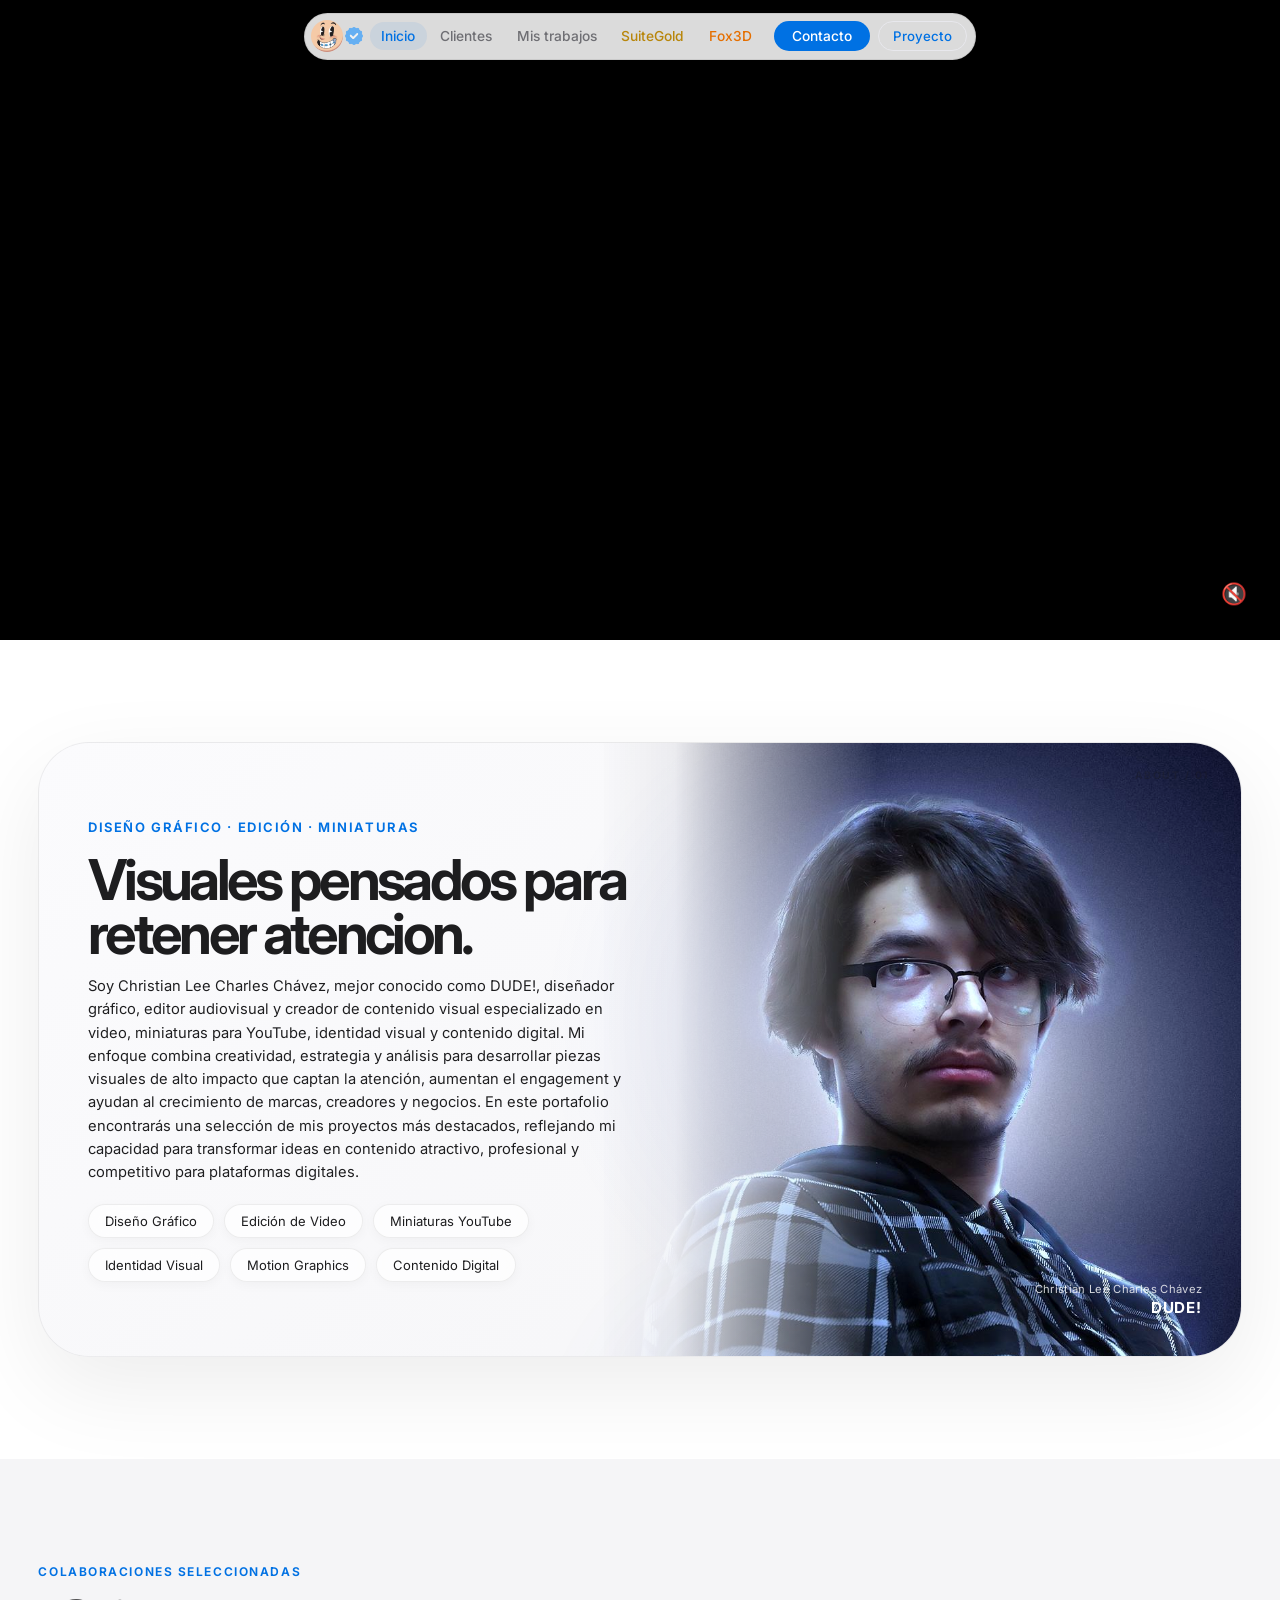
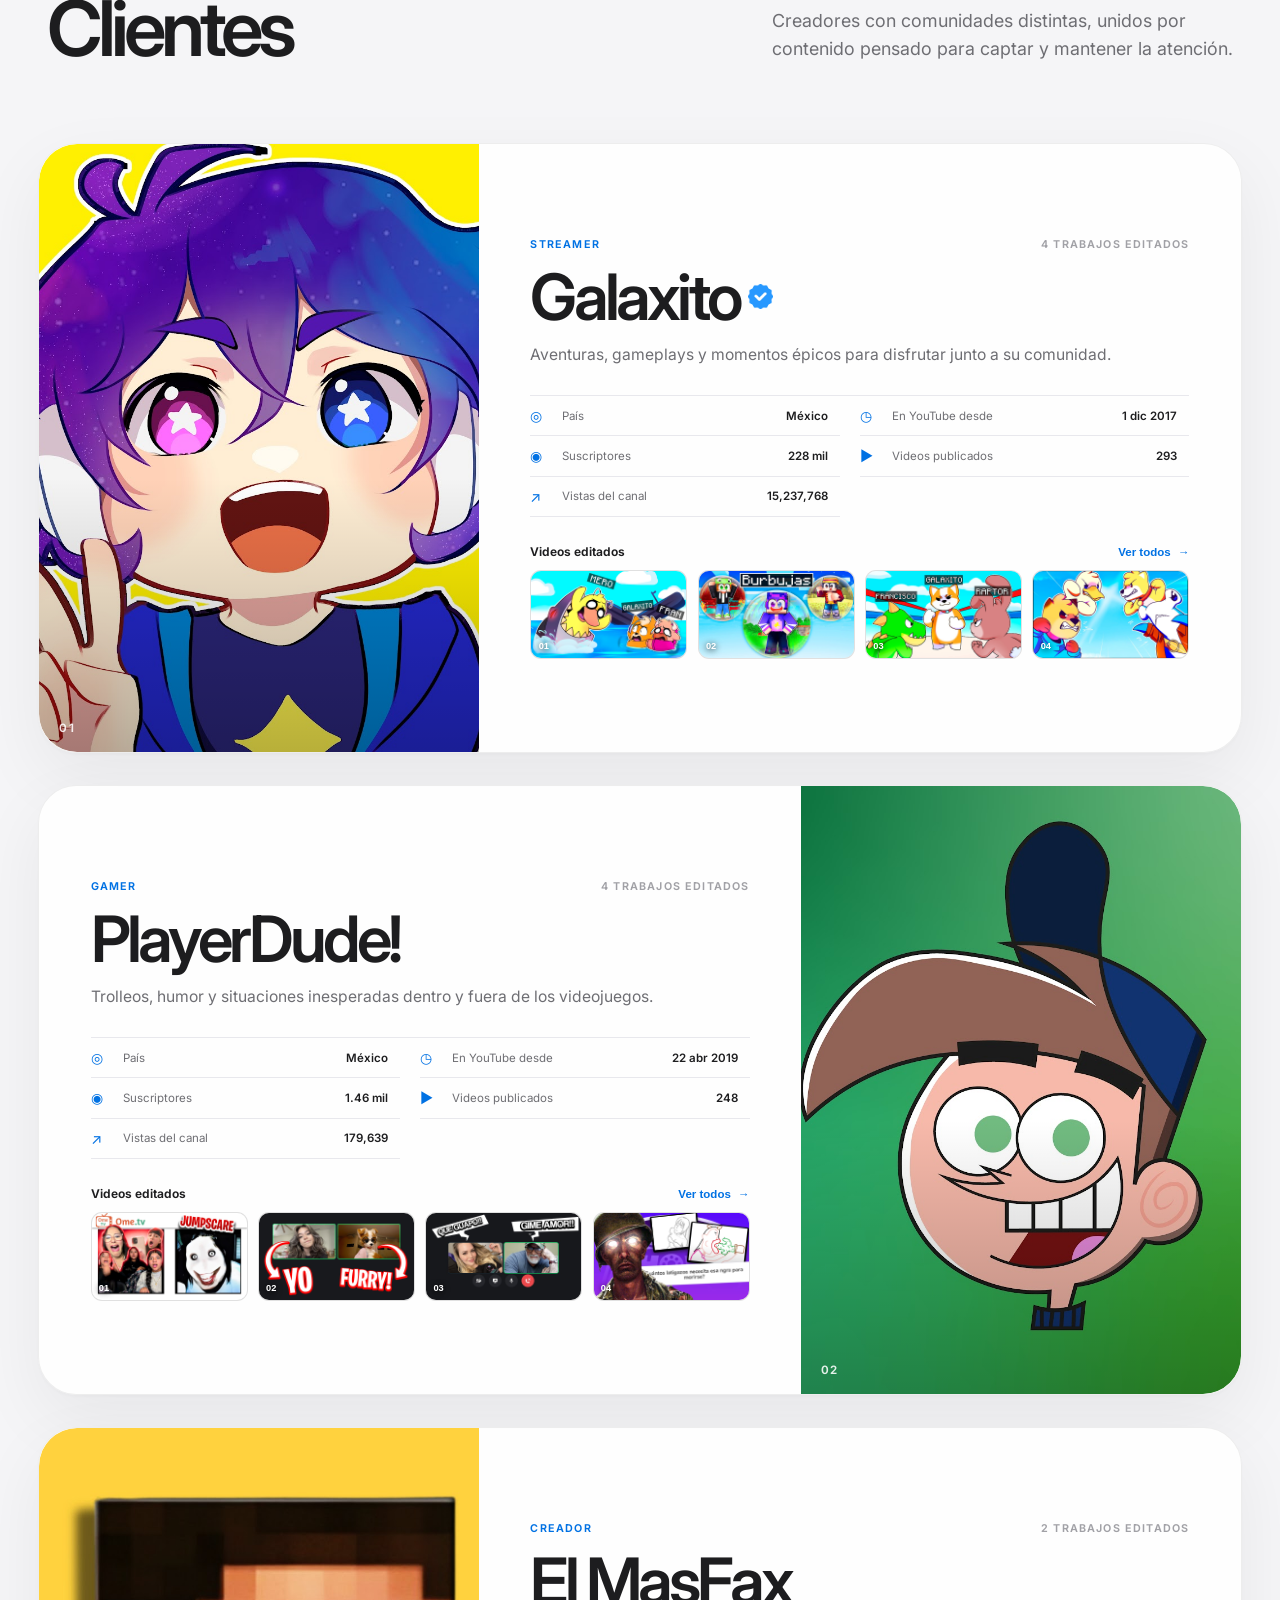
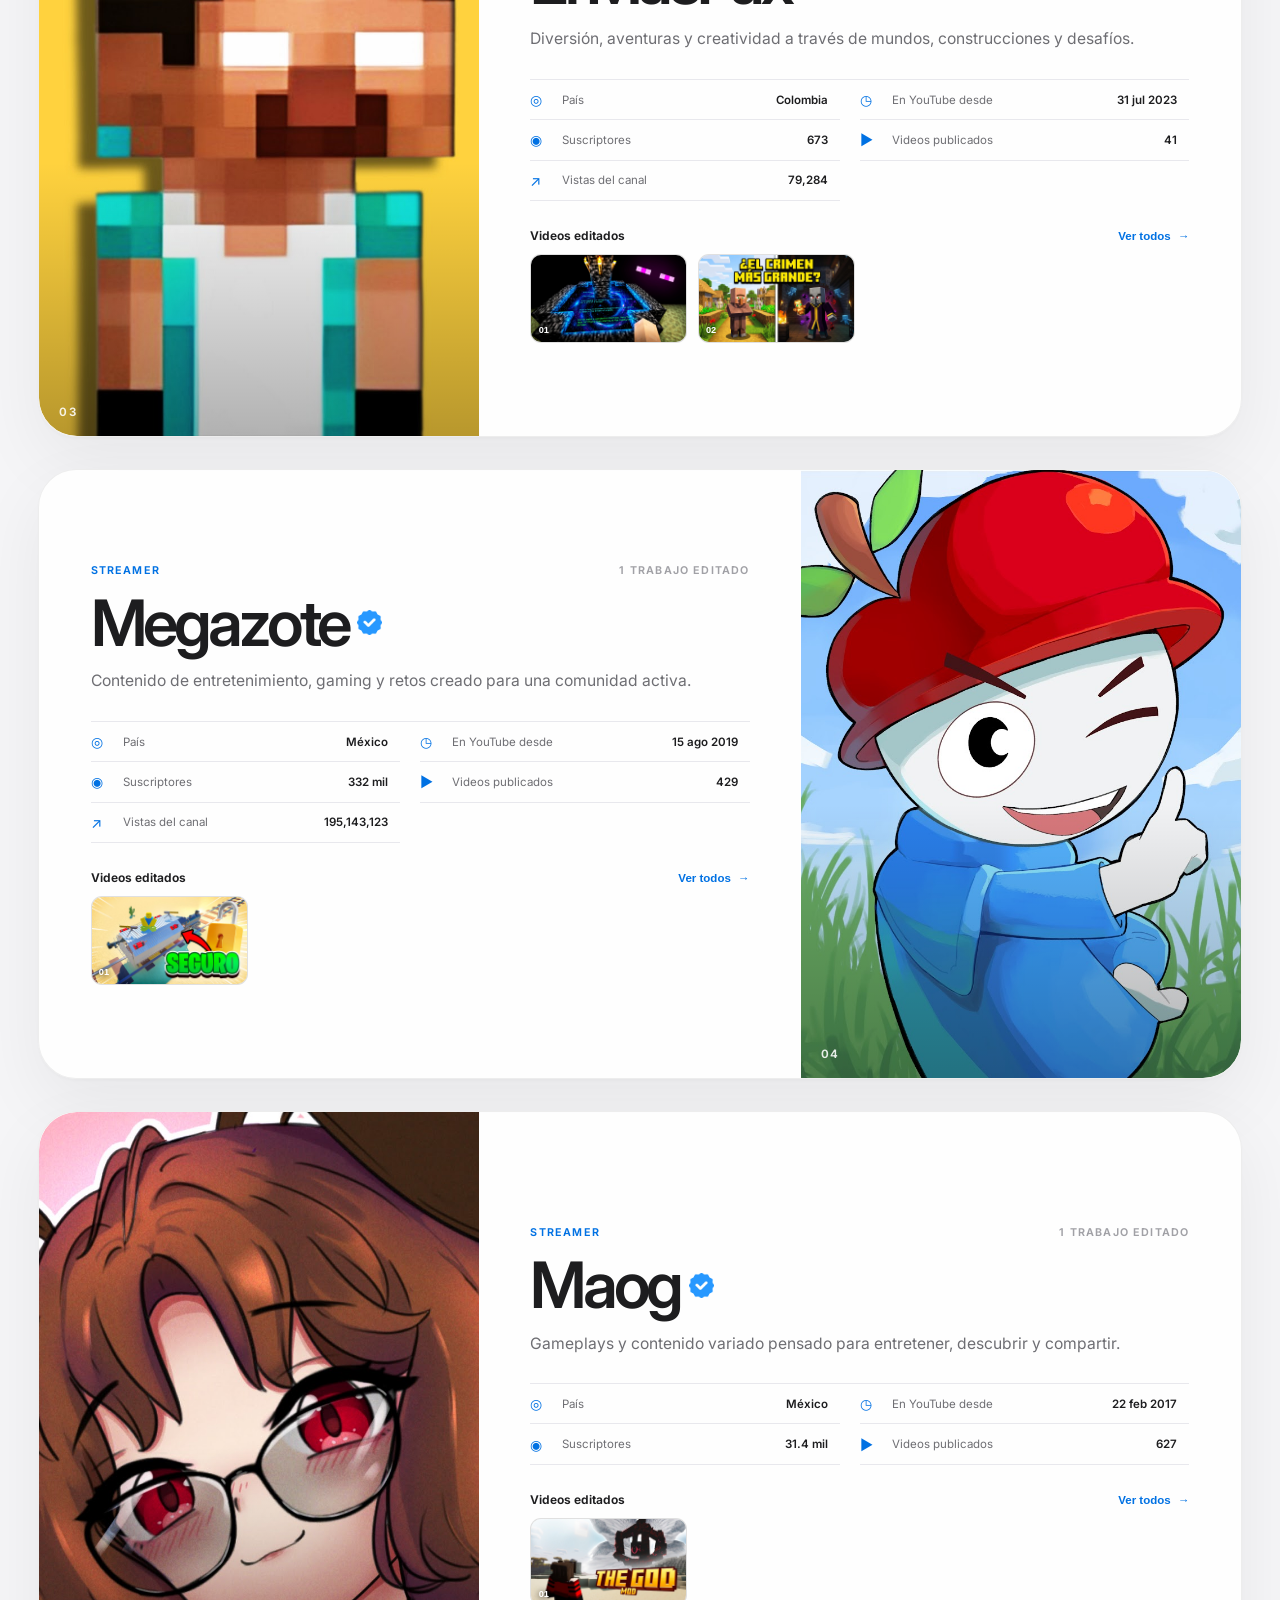
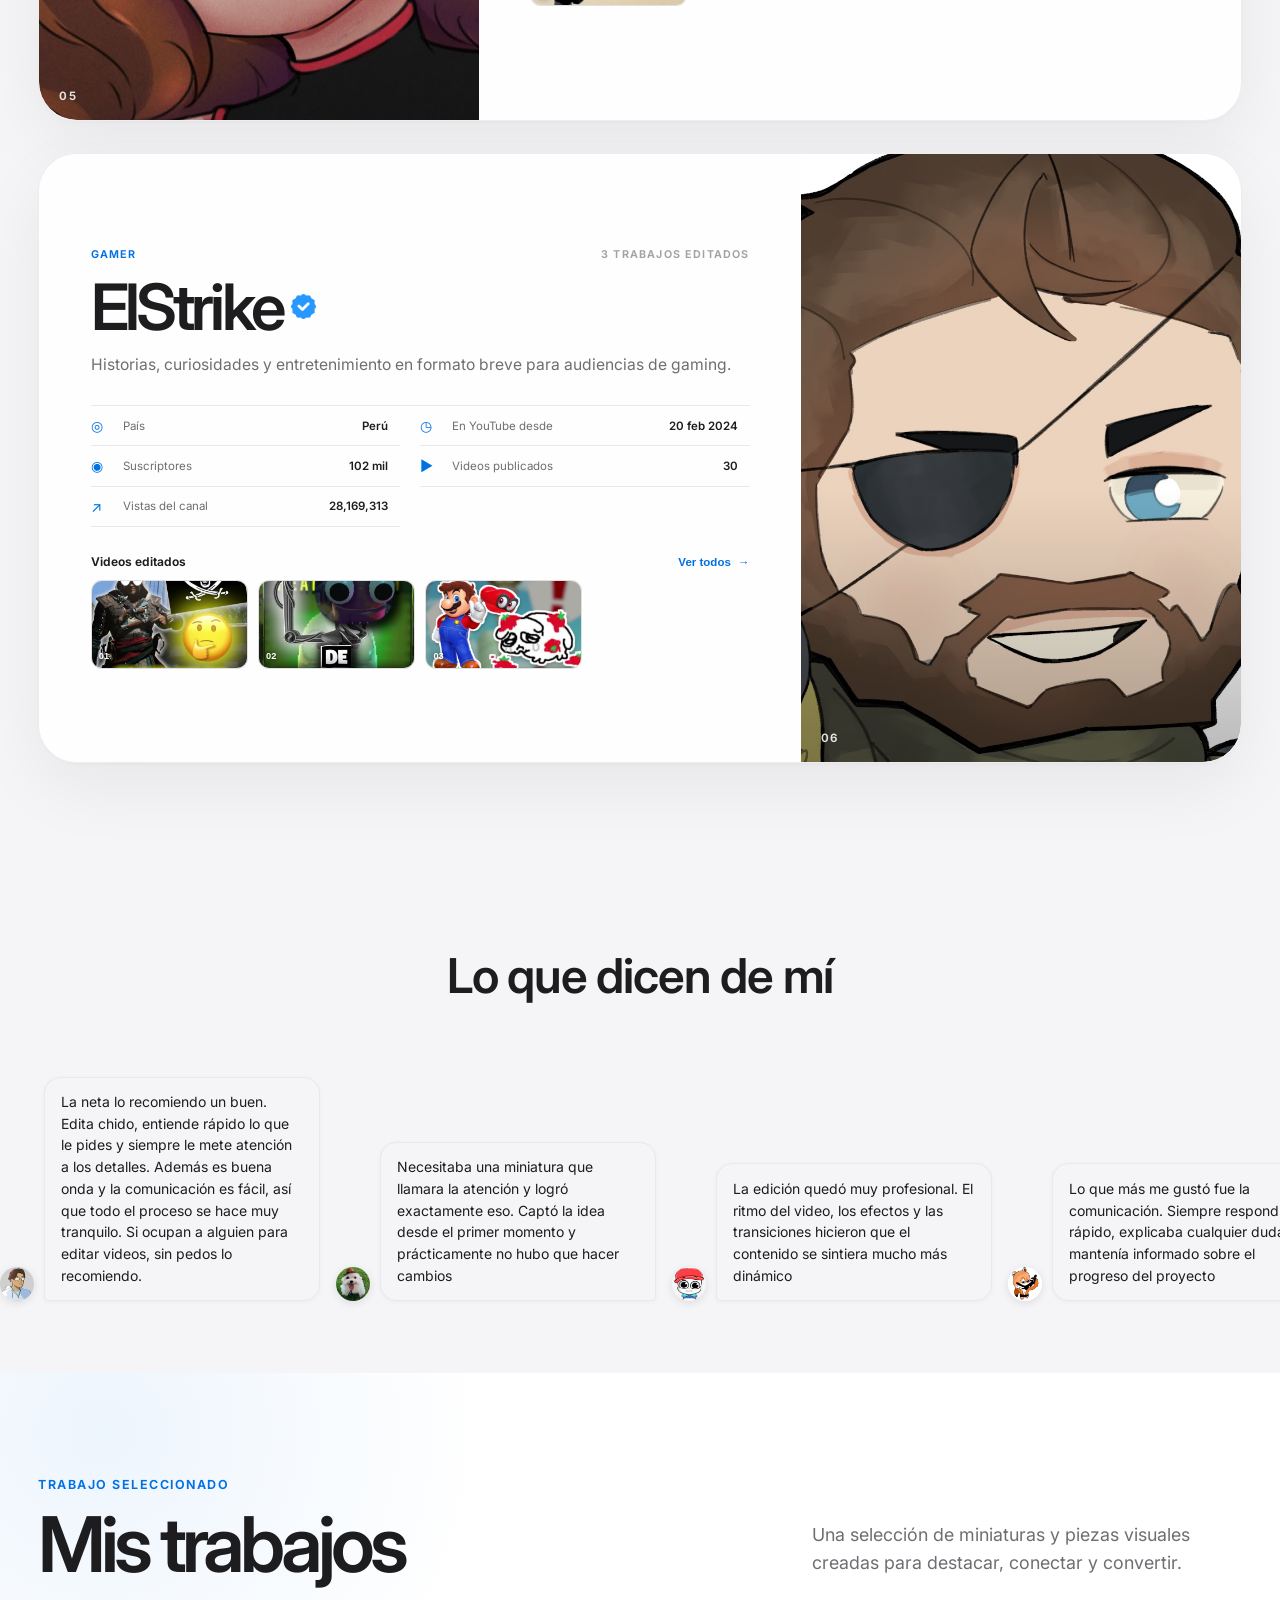
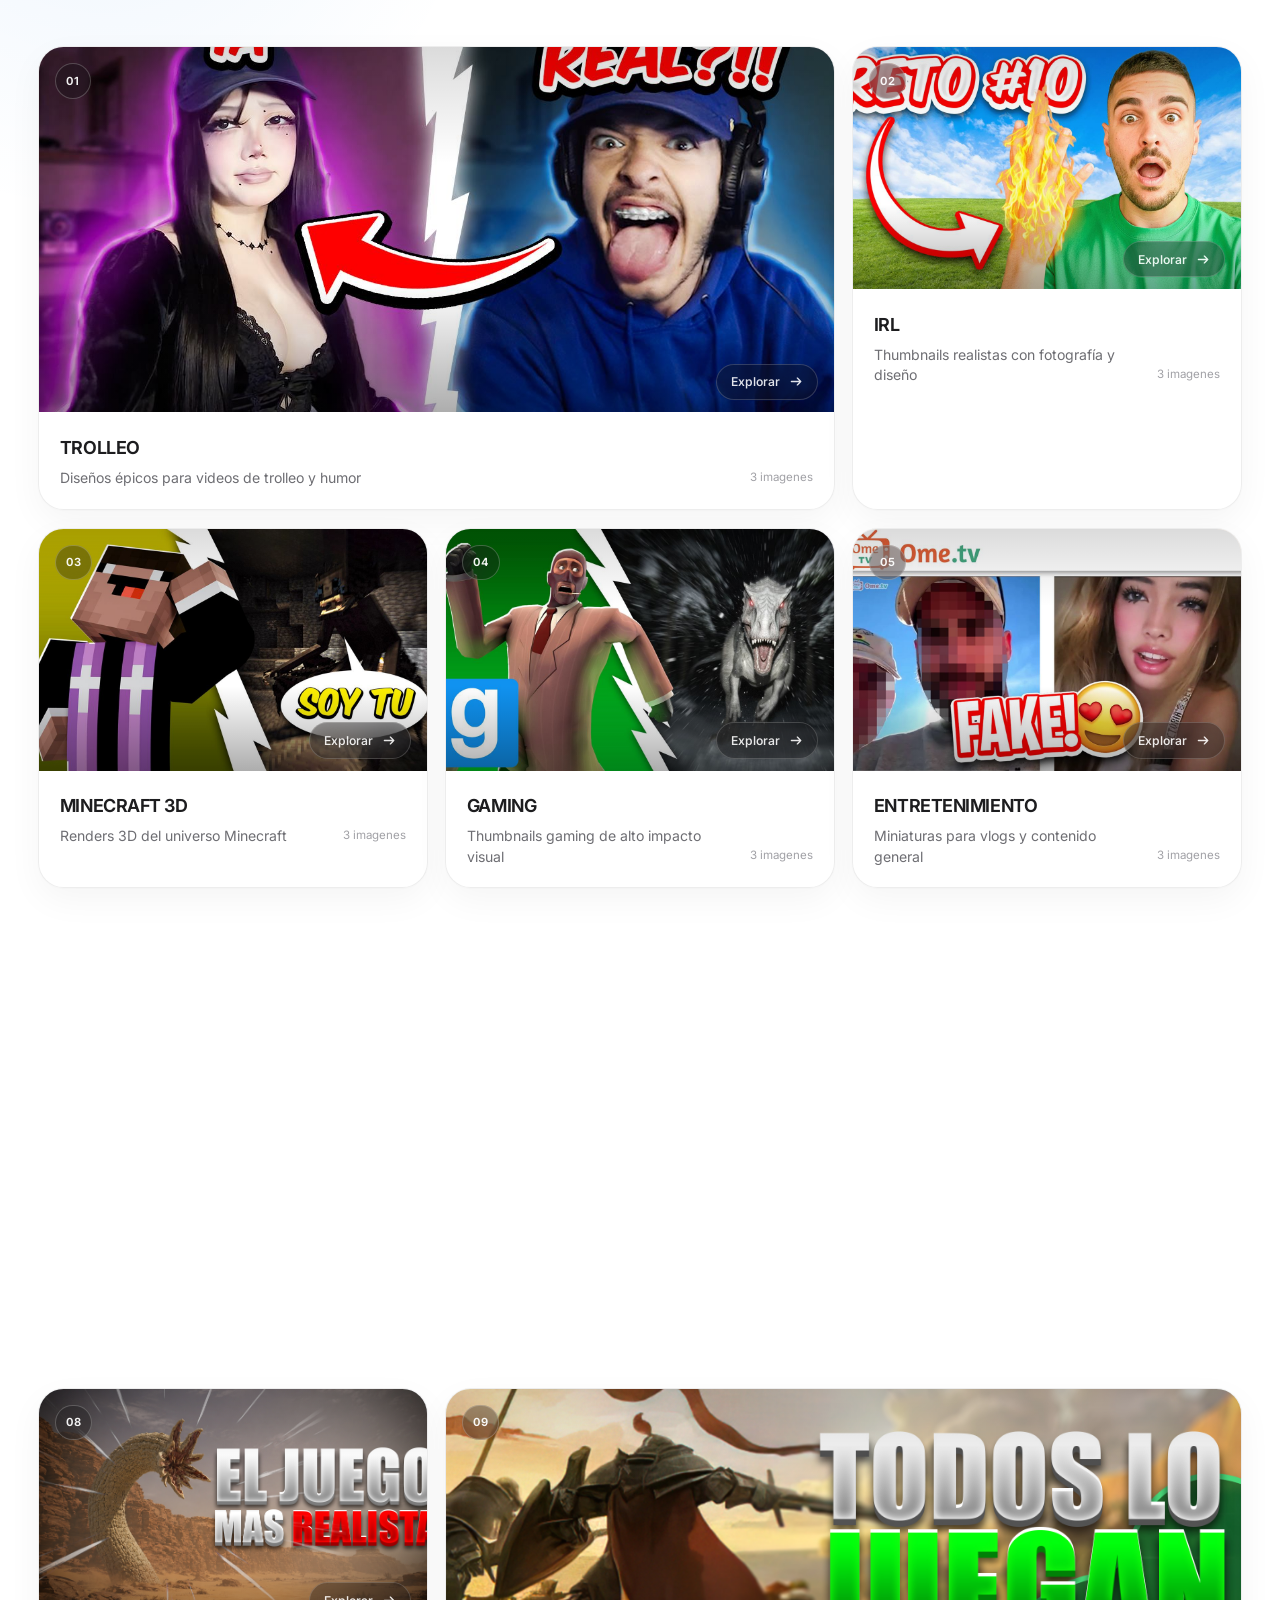
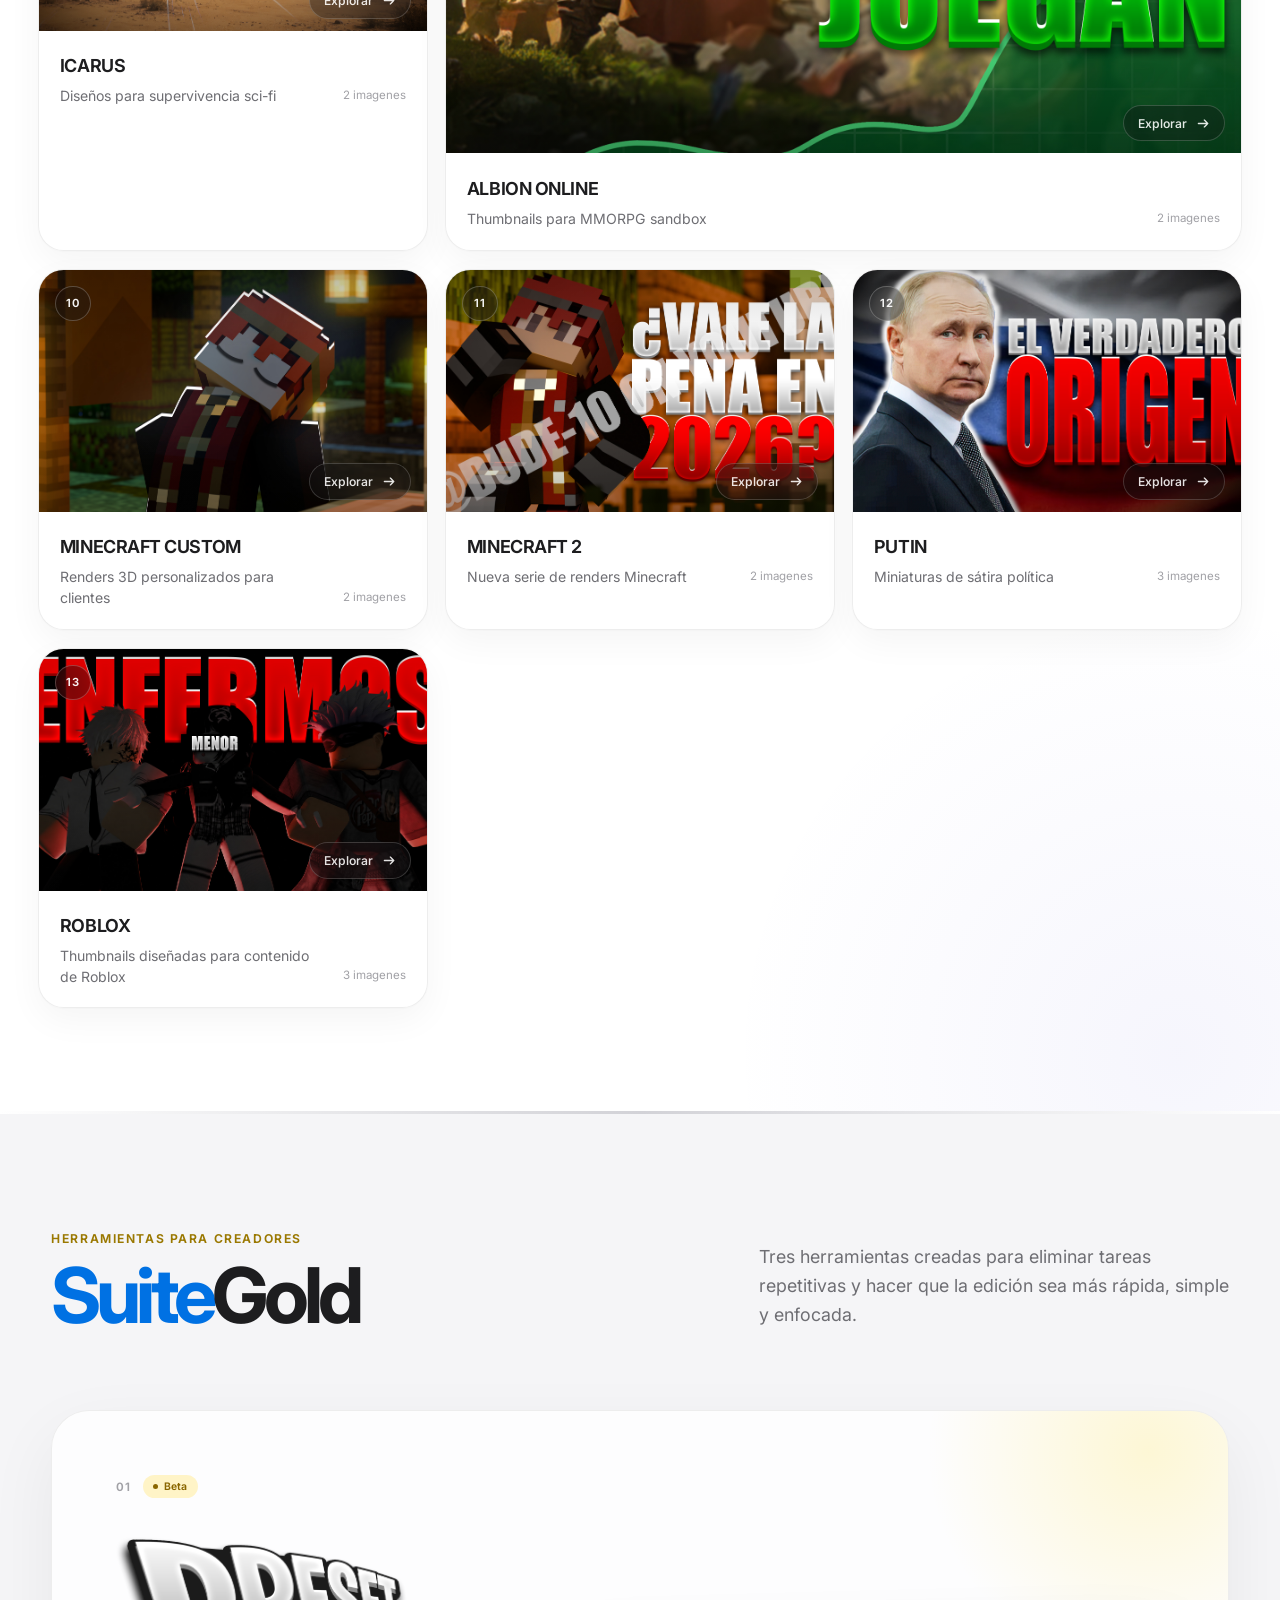
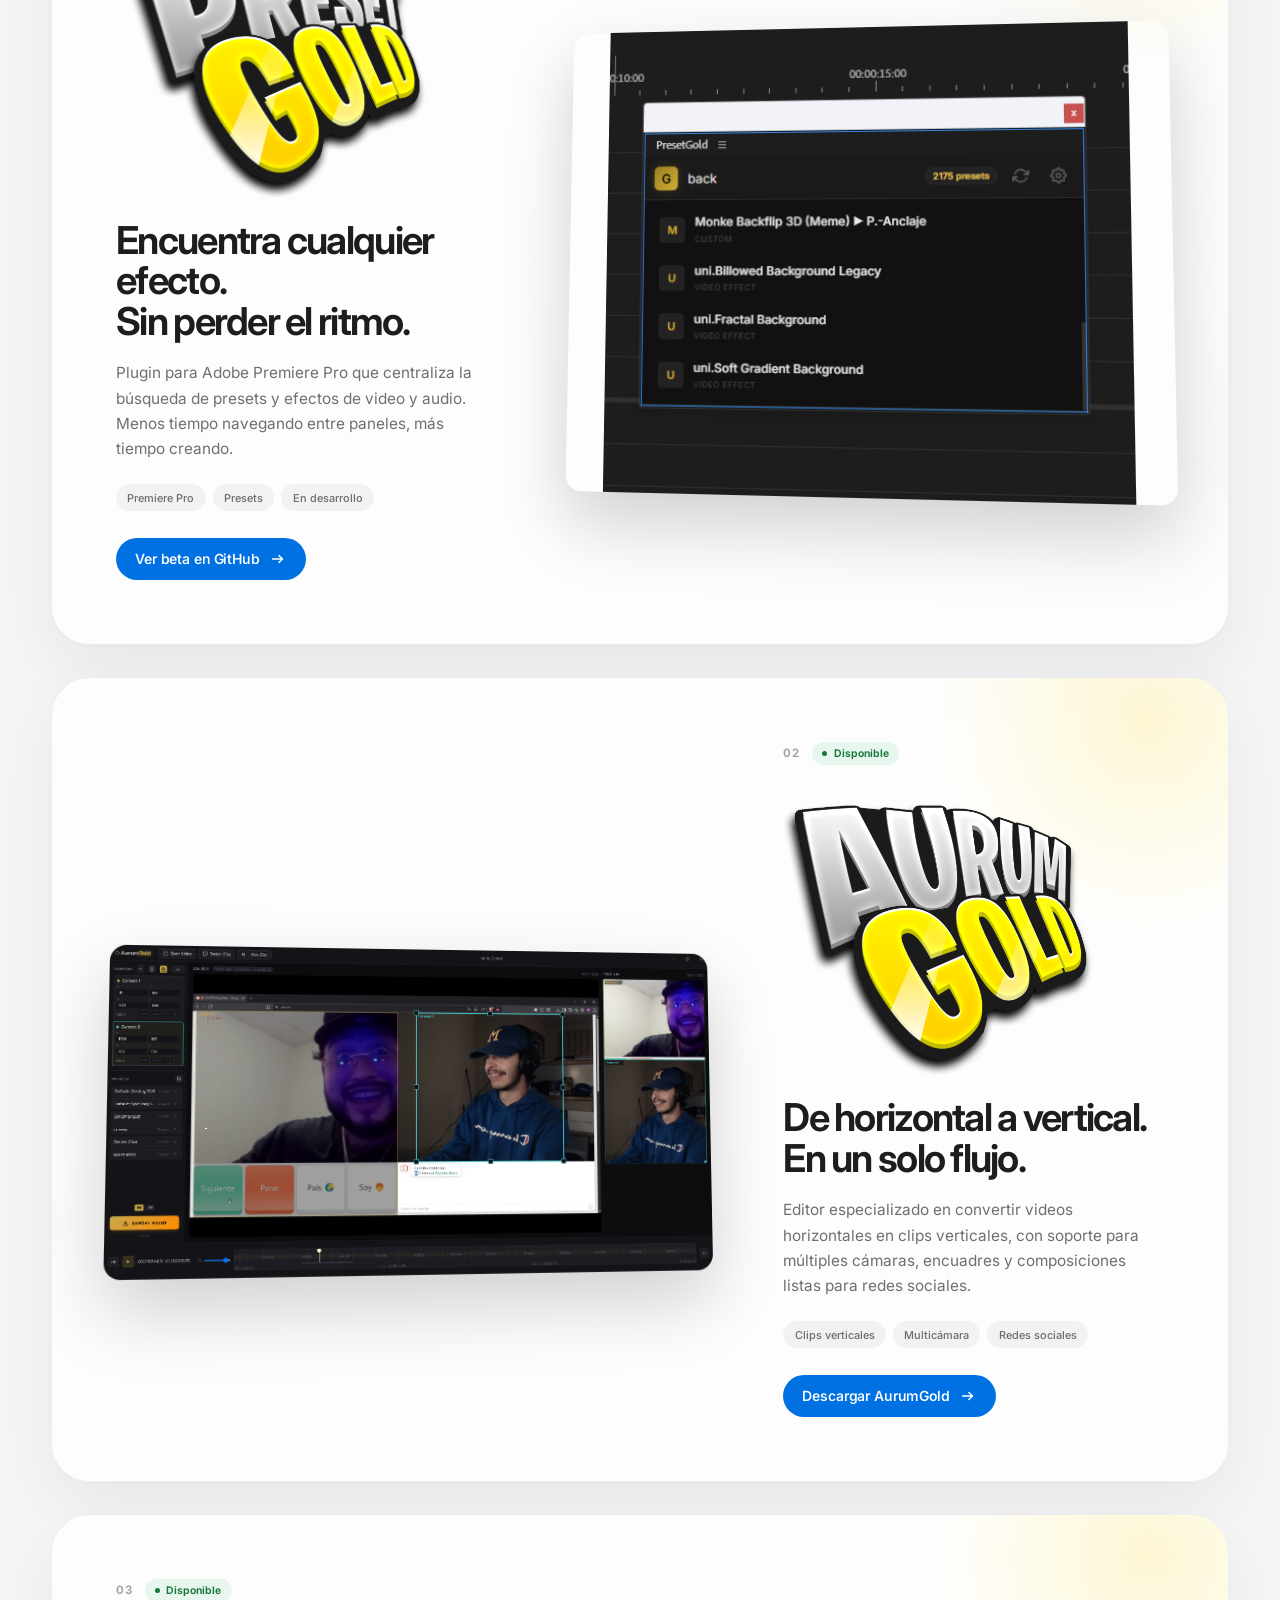
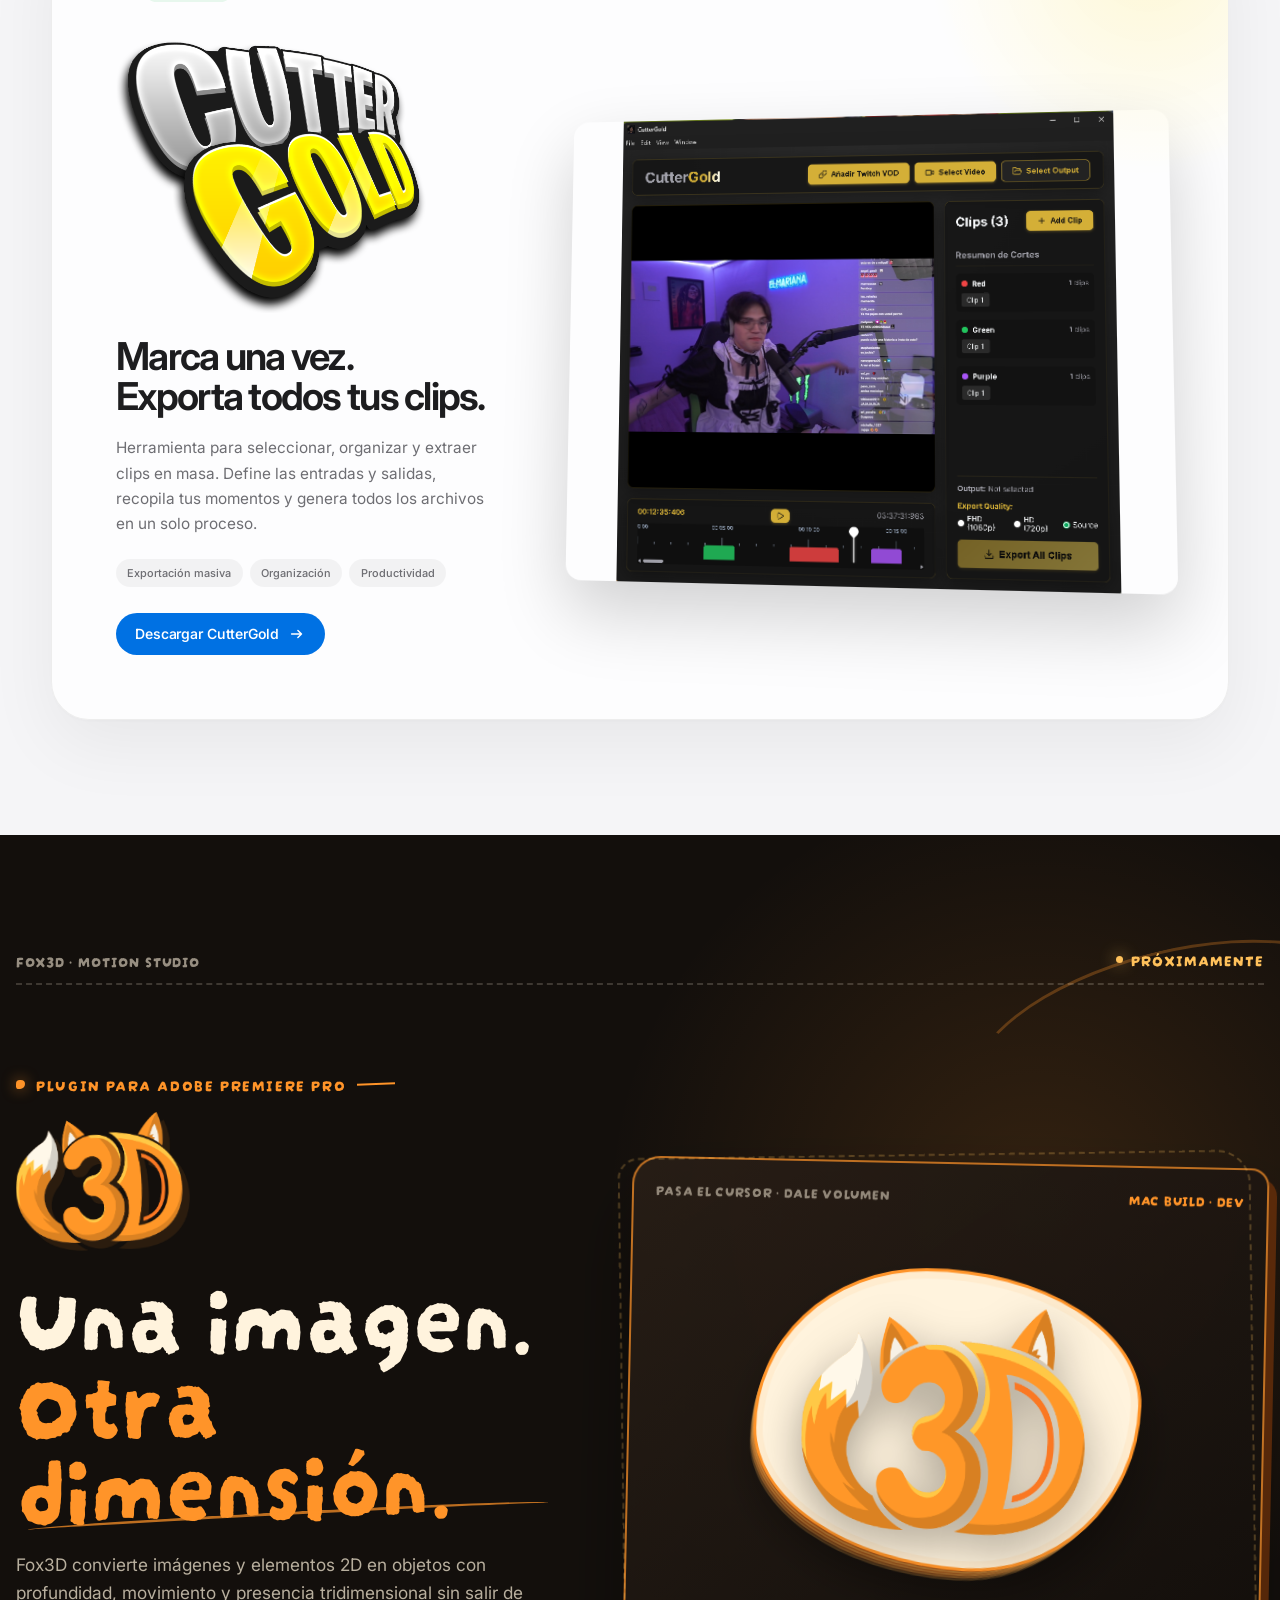
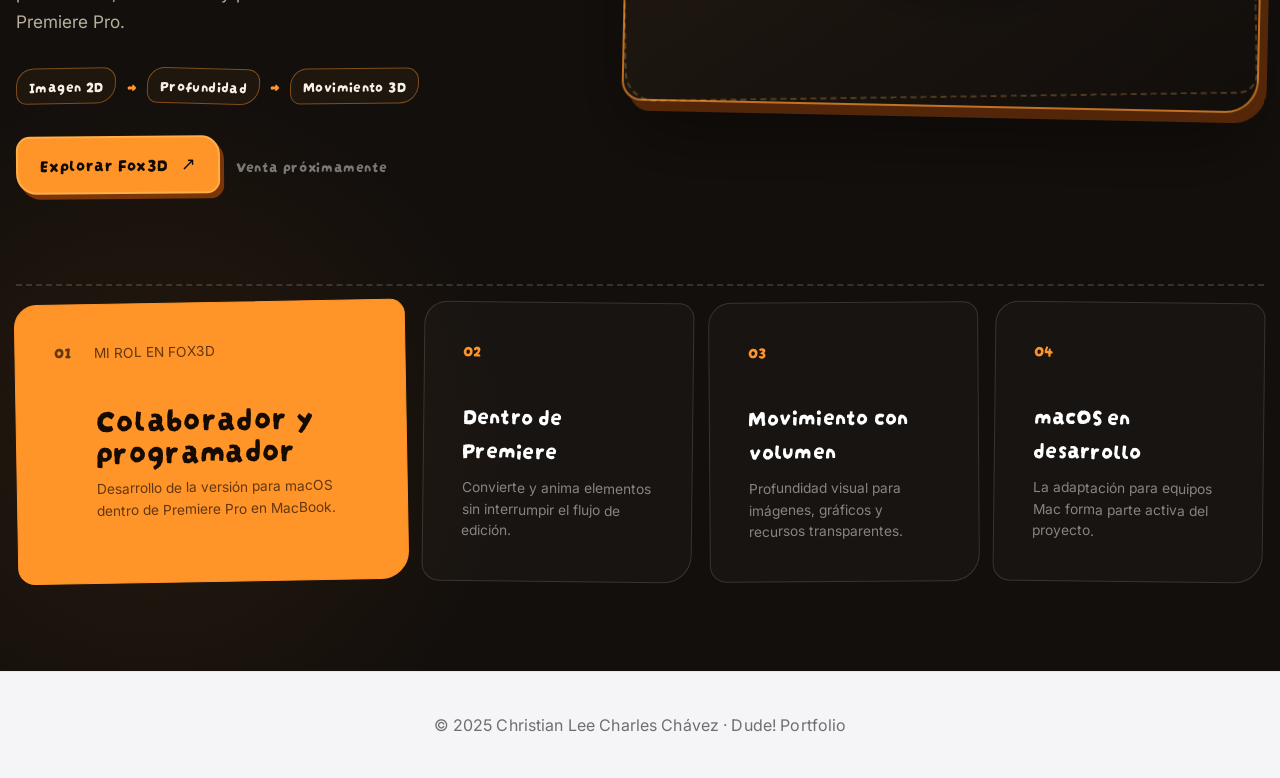
==== commit 1118092d: "Añade sección Fox3D al portfolio" ====
--- a/portfolio-web/index.html
+++ b/portfolio-web/index.html
@@ -13,7 +13,7 @@
 
     <link rel="preconnect" href="https://fonts.googleapis.com">
     <link rel="preconnect" href="https://fonts.gstatic.com" crossorigin>
-    <link href="https://fonts.googleapis.com/css2?family=Inter:wght@300;400;500;600;700&display=swap" rel="stylesheet">
+    <link href="https://fonts.googleapis.com/css2?family=Darumadrop+One&family=Inter:wght@300;400;500;600;700&display=swap" rel="stylesheet">
     
     <link rel="stylesheet" href="./style.css">
 </head>
@@ -118,6 +118,7 @@
                     <a href="#clientes"  class="nav-item" id="nav-clientes">Clientes</a>
                     <a href="#portfolio" class="nav-item" id="nav-miniaturas">Mis trabajos</a>
                     <a href="#gold" class="nav-item nav-gold" id="nav-suitegold">SuiteGold</a>
+                    <a href="#fox3d" class="nav-item nav-fox" id="nav-fox3d">Fox3D</a>
                 </nav>
                 <a href="contacto.html" target="_blank" rel="noopener" class="nav-cta" id="nav-contacto">Contacto</a>
                 <a href="proyecto.html" target="_blank" rel="noopener" class="nav-proyecto" id="nav-proyecto">Proyecto</a>
@@ -418,6 +419,67 @@
             </div>
         </section>
 
+        <!-- FOX3D -->
+        <section class="fox3d-section" id="fox3d" aria-labelledby="fox3d-title">
+            <div class="fox3d-grid" aria-hidden="true"></div>
+            <div class="fox3d-orbit fox3d-orbit-one" aria-hidden="true"></div>
+            <div class="fox3d-orbit fox3d-orbit-two" aria-hidden="true"></div>
+
+            <div class="fox3d-inner">
+                <div class="fox3d-topbar">
+                    <span class="fox3d-index">FOX3D · MOTION STUDIO</span>
+                    <span class="fox3d-status"><i></i> Próximamente</span>
+                </div>
+
+                <div class="fox3d-layout">
+                    <div class="fox3d-copy">
+                        <p class="fox3d-kicker">PLUGIN PARA ADOBE PREMIERE PRO</p>
+                        <img class="fox3d-wordmark" src="./assets/fox3d/logo_fox.png" alt="Fox3D" loading="lazy">
+                        <h2 id="fox3d-title">Una imagen.<br><span>Otra dimensión.</span></h2>
+                        <p class="fox3d-lead">Fox3D convierte imágenes y elementos 2D en objetos con profundidad, movimiento y presencia tridimensional sin salir de Premiere Pro.</p>
+
+                        <div class="fox3d-flow" aria-label="Flujo de Fox3D">
+                            <span>Imagen 2D</span><b>→</b><span>Profundidad</span><b>→</b><span>Movimiento 3D</span>
+                        </div>
+
+                        <div class="fox3d-actions">
+                            <a href="https://fox3d.app/#inicio" target="_blank" rel="noopener" class="fox3d-primary">Explorar Fox3D <span>↗</span></a>
+                            <span class="fox3d-coming">Venta próximamente</span>
+                        </div>
+                    </div>
+
+                    <div class="fox3d-visual" aria-label="Representación de una imagen 2D convertida en un objeto con volumen">
+                        <div class="fox3d-canvas-label"><span>PASA EL CURSOR · DALE VOLUMEN</span><span>MAC BUILD · DEV</span></div>
+                        <div class="fox3d-stage">
+                            <span class="fox3d-axis axis-x">X</span>
+                            <span class="fox3d-axis axis-y">Y</span>
+                            <span class="fox3d-axis axis-z">Z</span>
+                            <div class="fox3d-object" id="fox3d-object">
+                                <div class="fox3d-depth depth-4"></div>
+                                <div class="fox3d-depth depth-3"></div>
+                                <div class="fox3d-depth depth-2"></div>
+                                <div class="fox3d-depth depth-1"></div>
+                                <div class="fox3d-face"><img src="./assets/fox3d/logo_fox.png" alt="" loading="lazy"></div>
+                            </div>
+                        </div>
+                        <div class="fox3d-timeline" aria-hidden="true">
+                            <span>00:00</span><div><i></i><i></i><i></i><i></i><i></i><b></b></div><span>00:05</span>
+                        </div>
+                    </div>
+                </div>
+
+                <div class="fox3d-footer-grid">
+                    <article class="fox3d-role">
+                        <span class="fox3d-role-number">01</span>
+                        <div><p>MI ROL EN FOX3D</p><h3>Colaborador y programador</h3><span>Desarrollo de la versión para macOS dentro de Premiere Pro en MacBook.</span></div>
+                    </article>
+                    <article><span>02</span><h3>Dentro de Premiere</h3><p>Convierte y anima elementos sin interrumpir el flujo de edición.</p></article>
+                    <article><span>03</span><h3>Movimiento con volumen</h3><p>Profundidad visual para imágenes, gráficos y recursos transparentes.</p></article>
+                    <article><span>04</span><h3>macOS en desarrollo</h3><p>La adaptación para equipos Mac forma parte activa del proyecto.</p></article>
+                </div>
+            </div>
+        </section>
+
         <footer>
             <p>&copy; 2025 Christian Lee Charles Ch&aacute;vez &middot; Dude! Portfolio</p>
         </footer>
--- a/portfolio-web/style.css
+++ b/portfolio-web/style.css
@@ -181,6 +181,13 @@
 .nav-gold.active {
   color: #b8860b;
   background: rgba(184,134,11,0.08);
+}
+
+.nav-fox { color: #e56f00; }
+.nav-fox:hover,
+.nav-fox.active {
+  color: #d85f00;
+  background: rgba(255,122,0,.11);
 }
 
 .nav-cta {
@@ -1208,6 +1215,250 @@
   box-shadow: 0 10px 28px rgba(0,113,227,.27);
 }
 .btn-github:hover svg { transform: translateX(3px); }
+
+/* FOX3D — identidad independiente */
+.fox3d-section {
+  --fox-orange: #ff7a00;
+  --fox-amber: #ffae32;
+  position: relative;
+  width: 100%;
+  overflow: hidden;
+  padding: clamp(5.5rem, 9vw, 9rem) 0 0;
+  color: #f5f1e9;
+  background: radial-gradient(circle at 78% 34%, rgba(255,122,0,.19), transparent 24%), linear-gradient(135deg, #13110f 0%, #080808 54%, #15100b 100%);
+  isolation: isolate;
+}
+.fox3d-section::before {
+  content: ''; position: absolute; inset: 0; z-index: -2;
+  background: linear-gradient(105deg, transparent 49.8%, rgba(255,122,0,.13) 50%, transparent 50.2%);
+  pointer-events: none;
+}
+.fox3d-grid {
+  position: absolute; inset: 0; z-index: -3; opacity: .23;
+  background-image: linear-gradient(rgba(255,255,255,.08) 1px, transparent 1px), linear-gradient(90deg, rgba(255,255,255,.08) 1px, transparent 1px);
+  background-size: 46px 46px;
+  -webkit-mask-image: linear-gradient(to bottom, #000, transparent 90%);
+  mask-image: linear-gradient(to bottom, #000, transparent 90%);
+}
+.fox3d-orbit { position: absolute; z-index: -1; border: 1px solid rgba(255,122,0,.28); border-radius: 50%; pointer-events: none; }
+.fox3d-orbit-one { width: 580px; height: 580px; right: -230px; top: 8%; }
+.fox3d-orbit-two { width: 260px; height: 260px; right: 17%; top: 31%; border-style: dashed; animation: foxSpin 24s linear infinite; }
+.fox3d-inner { width: min(100% - 2rem, 1480px); margin: 0 auto; }
+.fox3d-topbar {
+  display: flex; align-items: center; justify-content: space-between; padding-bottom: 1.1rem;
+  border-bottom: 1px solid rgba(255,255,255,.18);
+  font: 650 .68rem/1.2 ui-monospace, SFMono-Regular, Menlo, Consolas, monospace; letter-spacing: .12em;
+}
+.fox3d-index { color: rgba(255,255,255,.45); }
+.fox3d-status { display: inline-flex; align-items: center; gap: .55rem; color: var(--fox-amber); text-transform: uppercase; }
+.fox3d-status i { width: 7px; height: 7px; border-radius: 50%; background: currentColor; box-shadow: 0 0 16px currentColor; animation: foxPulse 1.8s ease-in-out infinite; }
+.fox3d-layout {
+  display: grid; grid-template-columns: minmax(0,.82fr) minmax(520px,1.18fr); gap: clamp(3rem, 7vw, 8rem);
+  align-items: center; min-height: 720px; padding: clamp(4rem, 7vw, 7rem) 0;
+}
+.fox3d-copy { position: relative; z-index: 2; }
+.fox3d-kicker { margin: 0 0 1.25rem; color: var(--fox-orange); font: 700 .72rem/1.2 ui-monospace, SFMono-Regular, Menlo, Consolas, monospace; letter-spacing: .15em; }
+.fox3d-wordmark { width: clamp(110px, 12vw, 180px); height: auto; margin: 0 0 1.5rem; filter: drop-shadow(0 18px 32px rgba(255,122,0,.2)); }
+.fox3d-copy h2 { margin: 0; color: #fffaf2; font-size: clamp(4rem, 8vw, 8.4rem); line-height: .78; letter-spacing: -.075em; font-weight: 900; text-transform: uppercase; }
+.fox3d-copy h2 span { display: inline-block; color: transparent; -webkit-text-stroke: 1.5px var(--fox-orange); transform: translateX(.06em); }
+.fox3d-lead { max-width: 620px; margin: 2rem 0; color: rgba(255,255,255,.68); font-size: clamp(1rem,1.45vw,1.22rem); line-height: 1.65; }
+.fox3d-flow { display: flex; align-items: center; flex-wrap: wrap; gap: .65rem; margin: 0 0 2rem; font: 650 .68rem/1.2 ui-monospace, SFMono-Regular, Menlo, Consolas, monospace; letter-spacing: .05em; text-transform: uppercase; }
+.fox3d-flow span { padding: .55rem .75rem; border: 1px solid rgba(255,122,0,.34); background: rgba(255,122,0,.07); }
+.fox3d-flow b { color: var(--fox-orange); font-size: 1rem; }
+.fox3d-actions { display: flex; align-items: center; flex-wrap: wrap; gap: 1rem; }
+.fox3d-primary { display: inline-flex; align-items: center; gap: .8rem; padding: .92rem 1.2rem; color: #120b05; background: var(--fox-orange); font-weight: 800; text-transform: uppercase; letter-spacing: .04em; clip-path: polygon(0 0, calc(100% - 15px) 0, 100% 15px, 100% 100%, 15px 100%, 0 calc(100% - 15px)); transition: background .25s ease, transform .25s ease; }
+.fox3d-primary:hover { background: var(--fox-amber); transform: translate(3px,-3px); }
+.fox3d-coming { color: rgba(255,255,255,.43); font: 600 .67rem/1.2 ui-monospace, SFMono-Regular, Menlo, Consolas, monospace; letter-spacing: .1em; text-transform: uppercase; }
+.fox3d-visual {
+  position: relative; min-height: 560px; padding: 1.2rem; border: 1px solid rgba(255,122,0,.55); background: rgba(8,8,8,.78);
+  box-shadow: 22px 22px 0 rgba(255,122,0,.12), 0 50px 100px rgba(0,0,0,.45);
+  clip-path: polygon(0 0, 94% 0, 100% 8%, 100% 100%, 6% 100%, 0 92%); perspective: 1200px;
+}
+.fox3d-canvas-label { display: flex; justify-content: space-between; color: rgba(255,255,255,.42); font: 600 .6rem/1.2 ui-monospace, SFMono-Regular, Menlo, Consolas, monospace; letter-spacing: .1em; }
+.fox3d-canvas-label span:last-child { color: var(--fox-orange); }
+.fox3d-stage { position: relative; display: grid; place-items: center; height: 450px; transform-style: preserve-3d; }
+.fox3d-stage::before, .fox3d-stage::after { content: ''; position: absolute; left: 50%; top: 50%; background: rgba(255,255,255,.12); }
+.fox3d-stage::before { width: 88%; height: 1px; transform: translate(-50%,-50%); }
+.fox3d-stage::after { width: 1px; height: 88%; transform: translate(-50%,-50%); }
+.fox3d-axis { position: absolute; z-index: 4; font: 700 .62rem/1 ui-monospace, monospace; }
+.axis-x { right: 4%; top: 49%; color: #ff4c2f; }.axis-y { left: 49%; top: 4%; color: #57d88c; }.axis-z { left: 12%; bottom: 13%; color: #4d8cff; }
+.fox3d-object { --rx: -8deg; --ry: -18deg; position: relative; width: min(72%, 380px); aspect-ratio: 1.32; transform-style: preserve-3d; transform: rotateX(var(--rx)) rotateY(var(--ry)); transition: transform .18s ease-out; animation: foxFloat 4.2s ease-in-out infinite; }
+.fox3d-face, .fox3d-depth { position: absolute; inset: 0; display: grid; place-items: center; clip-path: polygon(5% 13%, 80% 0, 100% 28%, 93% 88%, 26% 100%, 0 72%); }
+.fox3d-face { z-index: 6; background: linear-gradient(145deg,#21160d,#0f0d0b); border: 2px solid var(--fox-orange); box-shadow: inset 0 0 60px rgba(255,122,0,.09), 0 30px 60px rgba(0,0,0,.45); transform: translateZ(28px); }
+.fox3d-face img { width: 72%; height: 72%; object-fit: contain; filter: drop-shadow(0 15px 22px rgba(0,0,0,.35)); }
+.fox3d-depth { border: 1px solid rgba(255,174,50,.7); background: #8d3c08; }
+.depth-1 { transform: translateZ(21px); opacity: .82; }.depth-2 { transform: translateZ(14px); opacity: .65; }.depth-3 { transform: translateZ(7px); opacity: .48; }.depth-4 { transform: translateZ(0); opacity: .32; }
+.fox3d-timeline { display: grid; grid-template-columns: auto 1fr auto; gap: .7rem; align-items: center; color: rgba(255,255,255,.38); font: 600 .58rem/1 ui-monospace, monospace; }
+.fox3d-timeline div { position: relative; display: flex; justify-content: space-between; align-items: center; height: 20px; border-top: 1px solid rgba(255,255,255,.18); }
+.fox3d-timeline i { width: 1px; height: 7px; background: rgba(255,255,255,.28); }.fox3d-timeline b { position: absolute; left: 38%; top: -5px; width: 2px; height: 24px; background: var(--fox-orange); box-shadow: 0 0 12px var(--fox-orange); }
+.fox3d-footer-grid { display: grid; grid-template-columns: 1.45fr repeat(3,1fr); border-top: 1px solid rgba(255,255,255,.18); }
+.fox3d-footer-grid article { min-height: 210px; padding: clamp(1.5rem,3vw,2.6rem); border-right: 1px solid rgba(255,255,255,.14); background: rgba(255,255,255,.018); }
+.fox3d-footer-grid article:last-child { border-right: 0; }
+.fox3d-footer-grid article > span { color: var(--fox-orange); font: 700 .65rem/1 ui-monospace, monospace; }
+.fox3d-footer-grid h3 { margin: 2.8rem 0 .75rem; color: #fff; font-size: 1.05rem; text-transform: uppercase; letter-spacing: -.01em; }
+.fox3d-footer-grid p, .fox3d-role div > span { margin: 0; color: rgba(255,255,255,.48); font-size: .86rem; line-height: 1.55; }
+.fox3d-footer-grid .fox3d-role { display: flex; gap: 1.4rem; background: var(--fox-orange); color: #160b03; }
+.fox3d-role > span, .fox3d-role div p, .fox3d-role div > span { color: rgba(22,11,3,.67) !important; }
+.fox3d-role h3 { margin: .45rem 0 .7rem; color: #160b03; font-size: clamp(1.35rem,2.5vw,2.2rem); line-height: .98; }
+@keyframes foxFloat { 0%,100% { translate: 0 0; } 50% { translate: 0 -12px; } }
+@keyframes foxSpin { to { transform: rotate(360deg); } }
+@keyframes foxPulse { 50% { opacity: .35; transform: scale(.7); } }
+@media (prefers-reduced-motion: reduce) {
+  .fox3d-object, .fox3d-orbit-two, .fox3d-status i { animation: none; }
+}
+
+/* FOX3D — revisión scribble basada en la identidad del producto */
+.fox3d-section {
+  --fox-paper: #fff3dd;
+  --fox-orange: #ff9429;
+  --fox-amber: #ffc15b;
+  padding-top: clamp(5.5rem, 9vw, 8rem);
+  background:
+    radial-gradient(circle at 81% 26%, rgba(255,148,41,.14), transparent 29%),
+    radial-gradient(circle at 12% 84%, rgba(255,148,41,.08), transparent 22%),
+    #130f0c;
+}
+.fox3d-section::before {
+  z-index: -2;
+  opacity: .24;
+  background-image: radial-gradient(rgba(255,243,221,.32) .7px, transparent .7px);
+  background-size: 8px 8px;
+}
+.fox3d-section::after {
+  content: '';
+  position: absolute;
+  width: 420px;
+  height: 190px;
+  right: -105px;
+  top: 115px;
+  z-index: -1;
+  border: 3px solid rgba(255,148,41,.28);
+  border-left-color: transparent;
+  border-bottom-color: transparent;
+  border-radius: 50%;
+  transform: rotate(-14deg);
+  pointer-events: none;
+}
+.fox3d-grid, .fox3d-orbit { display: none; }
+.fox3d-topbar {
+  padding-bottom: .85rem;
+  border-bottom: 2px dashed rgba(255,243,221,.18);
+  font-family: "Darumadrop One", "Segoe UI", sans-serif;
+  font-size: .95rem;
+  font-weight: 400;
+  letter-spacing: .06em;
+}
+.fox3d-index { color: rgba(255,243,221,.56); }
+.fox3d-status { font-family: "Darumadrop One", "Segoe UI", sans-serif; font-size: 1rem; letter-spacing: .06em; }
+.fox3d-layout { grid-template-columns: minmax(0,.9fr) minmax(480px,1.1fr); gap: clamp(3rem, 7vw, 7rem); min-height: 680px; }
+.fox3d-kicker {
+  display: flex;
+  align-items: center;
+  gap: .7rem;
+  font-family: "Darumadrop One", "Segoe UI", sans-serif;
+  font-size: 1rem;
+  font-weight: 400;
+  letter-spacing: .1em;
+}
+.fox3d-kicker::before { content: ''; width: 9px; height: 9px; border-radius: 47% 53% 63% 37%; background: var(--fox-orange); box-shadow: 0 0 14px rgba(255,148,41,.65); }
+.fox3d-kicker::after { content: ''; width: 38px; height: 2px; background: var(--fox-orange); transform: rotate(-2deg); }
+.fox3d-wordmark { width: clamp(120px, 13vw, 190px); margin-bottom: 1.6rem; filter: drop-shadow(7px 8px 0 rgba(255,148,41,.1)); transform: rotate(-2deg); }
+.fox3d-copy h2 {
+  color: var(--fox-paper);
+  font-family: "Darumadrop One", "Segoe UI", sans-serif;
+  font-size: clamp(4rem, 7.6vw, 7.5rem);
+  line-height: .86;
+  letter-spacing: .005em;
+  font-weight: 400;
+  text-transform: none;
+}
+.fox3d-copy h2 span { position: relative; color: var(--fox-orange); -webkit-text-stroke: 0; transform: rotate(-1deg); }
+.fox3d-copy h2 span::after {
+  content: '';
+  position: absolute;
+  left: 2%; right: -2%; bottom: -.03em;
+  height: 9px;
+  border-top: 3px solid var(--fox-orange);
+  border-radius: 50%;
+  transform: rotate(-2deg);
+  opacity: .72;
+}
+.fox3d-lead { max-width: 570px; color: rgba(255,243,221,.7); font-size: clamp(1rem,1.35vw,1.18rem); }
+.fox3d-flow { font-family: "Darumadrop One", "Segoe UI", sans-serif; font-size: .95rem; font-weight: 400; letter-spacing: .025em; text-transform: none; }
+.fox3d-flow span { padding: .45rem .75rem .55rem; border: 1.5px solid rgba(255,148,41,.44); border-radius: 18px 12px 20px 10px; background: rgba(255,148,41,.05); transform: rotate(-1deg); }
+.fox3d-flow span:nth-of-type(2) { transform: rotate(1.5deg); }
+.fox3d-flow span:nth-of-type(3) { transform: rotate(-.5deg); }
+.fox3d-primary {
+  padding: .8rem 1.35rem 1rem;
+  font-family: "Darumadrop One", "Segoe UI", sans-serif;
+  font-size: 1.1rem;
+  font-weight: 400;
+  letter-spacing: .035em;
+  text-transform: none;
+  clip-path: none;
+  border: 2px solid #ffae48;
+  border-radius: 14px 19px 13px 21px;
+  box-shadow: 4px 5px 0 #7a3508;
+  transform: rotate(-.5deg);
+}
+.fox3d-primary:hover { transform: translate(2px,2px) rotate(.5deg); box-shadow: 2px 2px 0 #7a3508; }
+.fox3d-coming { font-family: "Darumadrop One", "Segoe UI", sans-serif; font-size: .95rem; font-weight: 400; letter-spacing: .04em; text-transform: none; }
+.fox3d-visual {
+  min-height: 545px;
+  padding: 1.4rem;
+  overflow: visible;
+  border: 2px solid rgba(255,148,41,.72);
+  border-radius: 28px 18px 33px 20px;
+  background: linear-gradient(145deg, rgba(39,29,21,.96), rgba(17,13,10,.98));
+  box-shadow: 8px 10px 0 rgba(115,51,9,.7), 0 38px 80px rgba(0,0,0,.42);
+  clip-path: none;
+  transform: rotate(1.2deg);
+}
+.fox3d-visual::before {
+  content: '';
+  position: absolute;
+  inset: -10px 8px 7px -8px;
+  z-index: -1;
+  border: 2px dashed rgba(255,193,91,.25);
+  border-radius: 21px 34px 19px 30px;
+  transform: rotate(-2deg);
+}
+.fox3d-canvas-label { color: rgba(255,243,221,.5); font-family: "Darumadrop One", "Segoe UI", sans-serif; font-size: .9rem; font-weight: 400; letter-spacing: .05em; }
+.fox3d-stage { height: 430px; }
+.fox3d-stage::before, .fox3d-stage::after, .fox3d-axis, .fox3d-timeline { display: none; }
+.fox3d-object { width: min(76%, 390px); --rx: -5deg; --ry: -14deg; }
+.fox3d-face, .fox3d-depth { clip-path: none; border-radius: 46% 54% 43% 57% / 55% 43% 57% 45%; }
+.fox3d-face { background: var(--fox-paper); border: 3px solid var(--fox-orange); box-shadow: inset 0 0 0 7px rgba(255,148,41,.08), 0 28px 50px rgba(0,0,0,.34); }
+.fox3d-face img { width: 76%; height: 76%; }
+.fox3d-depth { border: 2px solid rgba(255,193,91,.75); background: #d76518; }
+.depth-1 { transform: translate(-4px,4px) translateZ(21px); }.depth-2 { transform: translate(-8px,8px) translateZ(14px); }.depth-3 { transform: translate(-12px,12px) translateZ(7px); }.depth-4 { transform: translate(-16px,16px) translateZ(0); }
+.fox3d-footer-grid { gap: 1rem; padding: 1rem 0 clamp(4.5rem,7vw,7rem); border-top: 2px dashed rgba(255,243,221,.15); }
+.fox3d-footer-grid article {
+  min-height: 210px;
+  border: 1.5px solid rgba(255,243,221,.14);
+  border-right: 1.5px solid rgba(255,243,221,.14);
+  border-radius: 23px 15px 28px 17px;
+  background: rgba(255,243,221,.025);
+  transform: rotate(-.4deg);
+}
+.fox3d-footer-grid article:nth-child(even) { transform: rotate(.65deg); }
+.fox3d-footer-grid article:last-child { border-right: 1.5px solid rgba(255,243,221,.14); }
+.fox3d-footer-grid article > span { font-family: "Darumadrop One", "Segoe UI", sans-serif; font-size: .95rem; font-weight: 400; }
+.fox3d-footer-grid h3 { margin-top: 2.3rem; font-family: "Darumadrop One", "Segoe UI", sans-serif; font-size: 1.45rem; font-weight: 400; letter-spacing: .01em; text-transform: none; }
+.fox3d-footer-grid .fox3d-role { border-color: var(--fox-orange); background: var(--fox-orange); transform: rotate(-1deg); }
+.fox3d-role h3 { font-family: "Darumadrop One", "Segoe UI", sans-serif; font-size: clamp(1.65rem,2.6vw,2.45rem); font-weight: 400; }
+
+@media (max-width: 768px) {
+  .fox3d-layout { grid-template-columns: 1fr; }
+  .fox3d-footer-grid { gap: .75rem; }
+}
+
+@media (max-width: 640px) {
+  .fox3d-copy h2 { font-size: clamp(4rem,19vw,5.5rem); }
+  .fox3d-visual { min-height: 385px; border-radius: 21px 14px 26px 16px; transform: rotate(.5deg); }
+  .fox3d-stage { height: 300px; }
+  .fox3d-footer-grid article { border-right: 1.5px solid rgba(255,243,221,.14); }
+}
 
 /* ══════════ LIGHTBOX ══════════ */
 
@@ -1782,6 +2033,11 @@
   .gold-section-title { font-size: 2rem; }
   .gold-card { padding: 22px 20px; }
   .gold-section { padding: 4rem 0; }
+  .fox3d-layout { grid-template-columns: 1fr; min-height: 0; }
+  .fox3d-visual { min-height: 480px; }
+  .fox3d-footer-grid { grid-template-columns: repeat(2,1fr); }
+  .fox3d-footer-grid article:nth-child(2) { border-right: 0; }
+  .fox3d-footer-grid article { border-bottom: 1px solid rgba(255,255,255,.14); }
 
   .portfolio-grid { grid-template-columns: repeat(12, minmax(0, 1fr)); }
   .lb-btn { width: 36px; height: 36px; font-size: 1.3rem; }
@@ -1820,6 +2076,16 @@
   .gold-card-title { width: min(78%, 270px); }
   .gold-product-copy h3 { font-size: 1.75rem; }
   .gold-card-image { min-height: 210px; padding-top: .5rem; }
+  .fox3d-section { padding-top: 4.5rem; }
+  .fox3d-layout { gap: 3rem; padding: 3.5rem 0; }
+  .fox3d-copy h2 { font-size: clamp(3.7rem,20vw,6rem); }
+  .fox3d-visual { min-height: 390px; padding: .9rem; box-shadow: 12px 12px 0 rgba(255,122,0,.12); }
+  .fox3d-stage { height: 300px; }
+  .fox3d-footer-grid { grid-template-columns: 1fr; }
+  .fox3d-footer-grid article,
+  .fox3d-footer-grid article:nth-child(2) { min-height: 0; border-right: 0; }
+  .fox3d-footer-grid h3 { margin-top: 1.5rem; }
+  .fox3d-role { align-items: flex-start; }
   .portfolio-heading,
   .portfolio-grid { width: min(100% - 2rem, 1480px); }
   .portfolio-section .section-title { font-size: clamp(2.6rem, 14vw, 4rem); }
